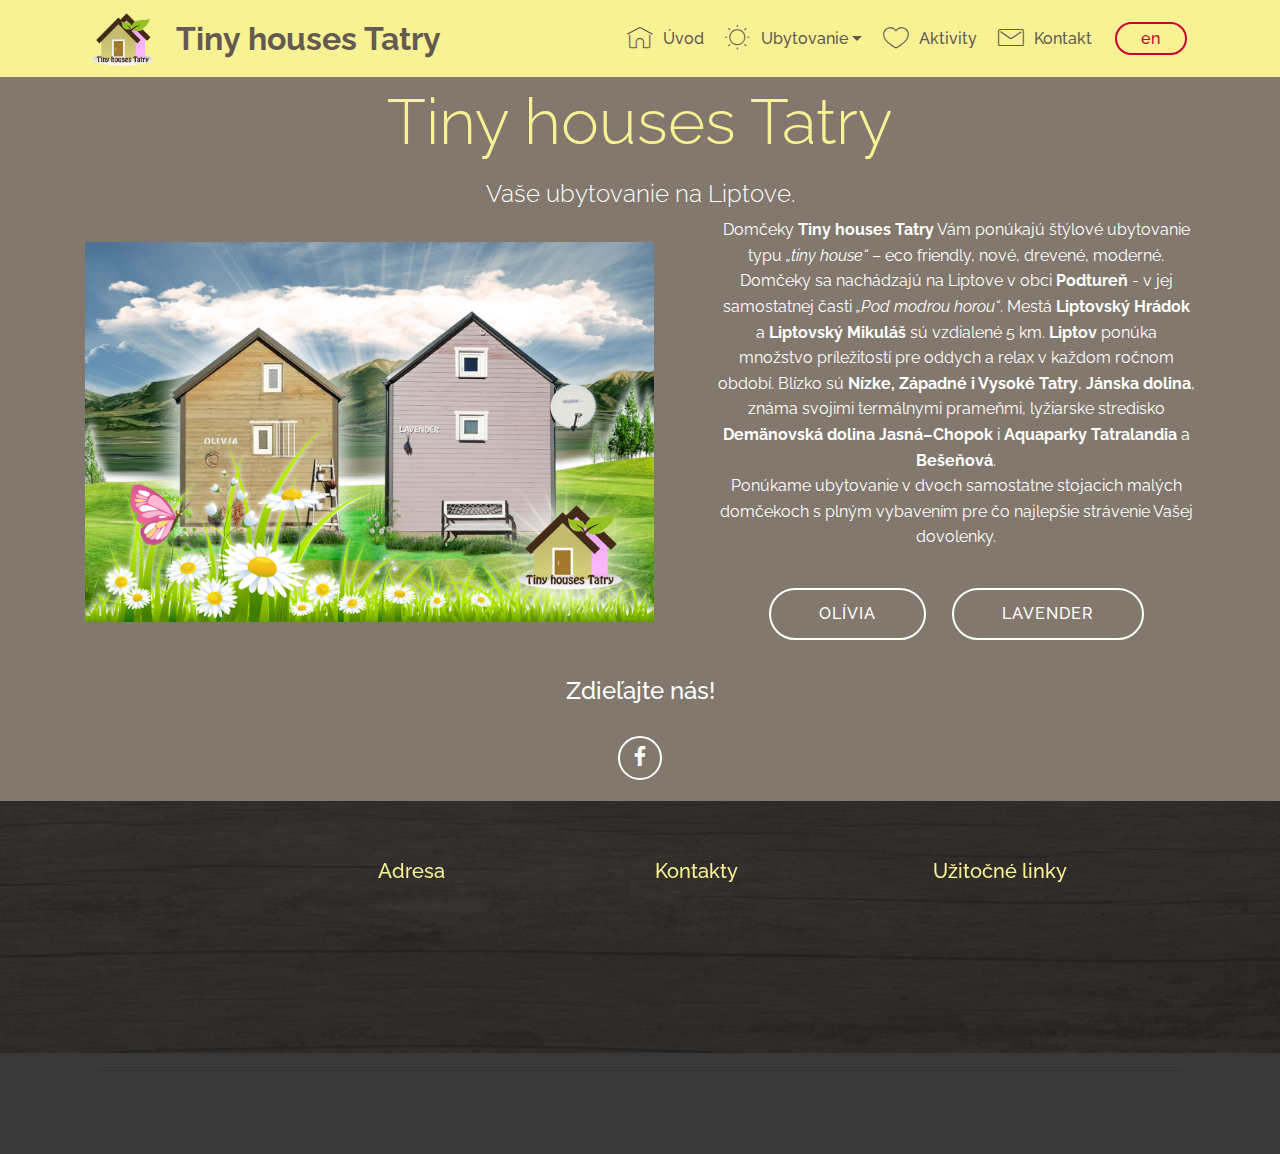
==== index.html @ 59aca6a5 "create github pages" ====
<!DOCTYPE html>
<html  >
<head>
  <!-- Site made with Mobirise Website Builder v4.11.6, https://mobirise.com -->
  <meta charset="UTF-8">
  <meta http-equiv="X-UA-Compatible" content="IE=edge">
  <meta name="generator" content="Mobirise v4.11.6, mobirise.com">
  <meta name="twitter:card" content="summary_large_image"/>
<meta name="twitter:image:src" content="assets/images/index-meta.jpg"/>
<meta property="og:image" content="assets/images/index-meta.jpg"/>
<meta name="twitter:title" content="Tiny houses Tatry"/>
<meta name="viewport" content="width=device-width, initial-scale=1, minimum-scale=1">
  <link rel="shortcut icon" href="assets/images/tinehousestatry-03-logo.png" type="image/x-icon">
  <meta name="description" content="Ubytovanie na Liptove v obci Podtureň v dvoch malých domčekoch typu "tiny house". Olívia pre 2-3 osoby, Lavender pre 4 osoby.">
  
  <title>Tiny houses Tatry</title>
  <link rel="stylesheet" href="assets/web/assets/mobirise-icons/mobirise-icons.css">
  <link rel="stylesheet" href="assets/bootstrap/css/bootstrap.min.css">
  <link rel="stylesheet" href="assets/bootstrap/css/bootstrap-grid.min.css">
  <link rel="stylesheet" href="assets/bootstrap/css/bootstrap-reboot.min.css">
  <link rel="stylesheet" href="assets/socicon/css/styles.css">
  <link rel="stylesheet" href="assets/animatecss/animate.min.css">
  <link rel="stylesheet" href="assets/tether/tether.min.css">
  <link rel="stylesheet" href="assets/dropdown/css/style.css">
  <link rel="stylesheet" href="assets/theme/css/style.css">
  <link rel="preload" as="style" href="assets/mobirise/css/mbr-additional.css"><link rel="stylesheet" href="assets/mobirise/css/mbr-additional.css" type="text/css">
  
  
  
</head>
<body>
  <section class="menu cid-rJHykHxJph" once="menu" id="menu2-3">

    

    <nav class="navbar navbar-expand beta-menu navbar-dropdown align-items-center navbar-toggleable-sm">
        <button class="navbar-toggler navbar-toggler-right" type="button" data-toggle="collapse" data-target="#navbarSupportedContent" aria-controls="navbarSupportedContent" aria-expanded="false" aria-label="Toggle navigation">
            <div class="hamburger">
                <span></span>
                <span></span>
                <span></span>
                <span></span>
            </div>
        </button>
        <div class="menu-logo">
            <div class="navbar-brand">
                <span class="navbar-logo">
                    <a href="index.html">
                        <img src="assets/images/tinehousestatry-03-logo.png" alt="Tiny houses Tatry" title="Tiny houses Tatry" style="height: 3.8rem;">
                    </a>
                </span>
                <span class="navbar-caption-wrap"><a class="navbar-caption text-info display-2" href="index.html">
                        Tiny houses Tatry</a></span>
            </div>
        </div>
        <div class="collapse navbar-collapse" id="navbarSupportedContent">
            <ul class="navbar-nav nav-dropdown" data-app-modern-menu="true"><li class="nav-item">
                    <a class="nav-link link text-info display-4" href="index.html"><span class="mbri-home mbr-iconfont mbr-iconfont-btn"></span>Úvod</a>
                </li><li class="nav-item dropdown"><a class="nav-link link dropdown-toggle text-info display-4" href="ubytovanie.html" data-toggle="dropdown-submenu" aria-expanded="true"><span class="mbri-sun mbr-iconfont mbr-iconfont-btn"></span>
                        Ubytovanie</a><div class="dropdown-menu"><a class="dropdown-item text-info display-4" href="ubytovanie.html">Ubytovanie</a><a class="dropdown-item text-info display-4" href="olivia.html">Olívia</a><a class="dropdown-item text-info display-4" href="lavender.html">Lavender</a></div></li><li class="nav-item"><a class="nav-link link text-info display-4" href="aktivity.html"><span class="mbri-hearth mbr-iconfont mbr-iconfont-btn"></span>Aktivity</a></li>
                <li class="nav-item">
                    <a class="nav-link link text-info display-4" href="kontakt.html"><span class="mbri-letter mbr-iconfont mbr-iconfont-btn"></span>
                        Kontakt</a>
                </li></ul>
            <div class="navbar-buttons mbr-section-btn"><a class="btn btn-sm btn-secondary-outline display-4" href="tiny_houses_tatry_en.html">en</a></div>
        </div>
    </nav>
</section>

<section class="engine"><a href="https://mobirise.info/h">create your own web page</a></section><section class="mbr-section content4 cid-rNa4O3Acdb" id="content4-41">

    

    <div class="container">
        <div class="media-container-row">
            <div class="title col-12 col-md-8">
                <h2 class="align-center pb-3 mbr-fonts-style display-1">Tiny houses Tatry</h2>
                <h3 class="mbr-section-subtitle align-center mbr-light mbr-fonts-style display-5">Vaše ubytovanie na Liptove.</h3>
                
            </div>
        </div>
    </div>
</section>

<section class="header3 cid-rK8YZwBaOa" id="header3-1j">

    

    

    <div class="container">
        <div class="media-container-row">
            <div class="mbr-figure" style="width: 125%;">
                <img src="assets/images/logo-kolaz-8.jpg" alt="Tiny houses Tatry" title="Tiny houses Tatry">
            </div>

            <div class="media-content">
                
                
                <div class="mbr-section-text mbr-white pb-3 ">
                    <p class="mbr-text mbr-fonts-style display-7">
                        Domčeky <strong>Tiny houses Tatry</strong> Vám ponúkajú štýlové ubytovanie typu <em>„tiny house“</em> – eco friendly, nové, drevené, moderné. Domčeky sa nachádzajú na Liptove v obci <strong>Podtureň</strong> - v jej samostatnej časti <em>„Pod modrou horou“</em>. Mestá<strong> Liptovský Hrádok</strong> a <strong>Liptovský Mikuláš</strong> sú vzdialené 5 km. <strong>Liptov</strong> ponúka množstvo príležitostí pre oddych a relax v každom ročnom období. Blízko sú <strong>Nízke, Západné i Vysoké Tatry</strong>, <strong>Jánska dolina</strong>, známa svojimi termálnymi prameňmi, lyžiarske stredisko <strong>Demänovská dolina Jasná–Chopok</strong> i <strong>Aquaparky Tatralandia</strong> a <strong>Bešeňová</strong>. <br>Ponúkame ubytovanie v dvoch samostatne stojacich malých domčekoch s plným vybavením pre čo najlepšie strávenie Vašej dovolenky.</p>
                </div>
                <div class="mbr-section-btn"><a class="btn btn-md btn-white-outline display-4" href="olivia.html">OLÍVIA</a>
                    <a class="btn btn-md btn-white-outline display-4" href="lavender.html">LAVENDER</a></div>
            </div>
        </div>
    </div>

</section>

<section class="cid-rK9LAp0eqM" id="social-buttons1-2e">
    
    

    

    <div class="container">
        <div class="media-container-row">
            <div class="col-md-8 align-center">
                <h2 class="pb-3 mbr-section-title mbr-fonts-style display-5">
                    Zdieľajte nás!
                </h2>
                <div>
                    <div class="mbr-social-likes" data-counters="false">
                        <span class="btn btn-social facebook mx-2" title="Share link on Facebook">
                            <i class="socicon socicon-facebook"></i>
                        </span>
                        
                        
                        
                    </div>
                </div>
            </div>
        </div>
    </div>
</section>

<section class="cid-rN5mRG371d mbr-parallax-background" id="footer1-3s">

    

    <div class="mbr-overlay" style="background-color: rgb(35, 35, 35); opacity: 0.9;"></div>

    <div class="container">
        <div class="media-container-row content text-white">
            <div class="col-12 col-md-3">
                <div class="media-wrap">
                    <a href="kontakt.html">
                        <img src="assets/images/tinehousestatry-03-logo.png" alt="Tiny houses Tatry" title="Kontakt">
                    </a>
                </div>
            </div>
            <div class="col-12 col-md-3 mbr-fonts-style display-7">
                <h5 class="pb-3">
                    Adresa</h5>
                <p class="mbr-text">Brezová 641/8<br>033 01 Podtureň<br>Liptovský Hrádok<br>Slovakia</p>
            </div>
            <div class="col-12 col-md-3 mbr-fonts-style display-7">
                <h5 class="pb-3">
                    Kontakty</h5>
                <p class="mbr-text">
                    Email: <a href="kontakt.html#form1-2x">a</a>bility.preklady@gmail.com<br>Telefón: <a href="tel:+421905980600">+421 &nbsp;905 980600</a>&nbsp;<br><br></p>
            </div>
            <div class="col-12 col-md-3 mbr-fonts-style display-7">
                <h5 class="pb-3">Užitočné linky<br></h5>
                <p class="mbr-text"><a href="assets/files/Tiny_houses_Tatry_Pokyny-pre-hosti.pdf" target="_blank" class="text-warning">Pokyny pre ubytovaných</a><br><a href="assets/files/GDPR_Tiny_houses_Tatry.pdf" target="_blank" class="text-warning">Ochrana osobných údajov</a><br><a class="text-danger" href="https://www.booking.com/hotel/sk/domceky-tatry.sk.html" target="_blank">Booking</a><br><a href="https://sk.airbnb.com/rooms/37198689?source_impression_id=p3_1578572764_Ot9FaD5n0NkSYpAB" target="_blank" class="text-warning">AirBnB<br></a><br></p>
            </div>
        </div>
        <div class="footer-lower">
            <div class="media-container-row">
                <div class="col-sm-12">
                    <hr>
                </div>
            </div>
            <div class="media-container-row mbr-white">
                <div class="col-sm-6 copyright">
                    <p class="mbr-text mbr-fonts-style display-7">© All rights reserved - Tiny houses Tatry 2020</p>
                </div>
                <div class="col-md-6">
                    <div class="social-list align-right">
                        <div class="soc-item">
                            <a href="https://www.facebook.com/tinyhousestatry/" target="_blank">
                                <span class="mbr-iconfont mbr-iconfont-social socicon-facebook socicon" style="color: rgb(255, 255, 255); fill: rgb(255, 255, 255);"></span>
                            </a>
                        </div>
                        
                        
                        
                        
                        
                    </div>
                </div>
            </div>
        </div>
    </div>
</section>


  <script src="assets/web/assets/jquery/jquery.min.js"></script>
  <script src="assets/popper/popper.min.js"></script>
  <script src="assets/bootstrap/js/bootstrap.min.js"></script>
  <script src="assets/smoothscroll/smooth-scroll.js"></script>
  <script src="assets/tether/tether.min.js"></script>
  <script src="assets/dropdown/js/nav-dropdown.js"></script>
  <script src="assets/dropdown/js/navbar-dropdown.js"></script>
  <script src="assets/touchswipe/jquery.touch-swipe.min.js"></script>
  <script src="assets/sociallikes/social-likes.js"></script>
  <script src="assets/parallax/jarallax.min.js"></script>
  <script src="assets/viewportchecker/jquery.viewportchecker.js"></script>
  <script src="assets/theme/js/script.js"></script>
  
  
 <div id="scrollToTop" class="scrollToTop mbr-arrow-up"><a style="text-align: center;"><i class="mbr-arrow-up-icon mbr-arrow-up-icon-cm cm-icon cm-icon-smallarrow-up"></i></a></div>
    <input name="animation" type="hidden">
  </body>
</html>
---- assets/web/assets/mobirise-icons/mobirise-icons.css ----
@font-face {
  font-family: 'MobiriseIcons';
  src:  url('mobirise-icons.eot?spat4u');
  src:  url('mobirise-icons.eot?spat4u#iefix') format('embedded-opentype'),
    url('mobirise-icons.ttf?spat4u') format('truetype'),
    url('mobirise-icons.woff?spat4u') format('woff'),
    url('mobirise-icons.svg?spat4u#MobiriseIcons') format('svg');
  font-weight: normal;
  font-style: normal;
  font-display: swap;
}

[class^="mbri-"], [class*=" mbri-"] {
  /* use !important to prevent issues with browser extensions that change fonts */
  font-family: MobiriseIcons !important;
  speak: none;
  font-style: normal;
  font-weight: normal;
  font-variant: normal;
  text-transform: none;
  line-height: 1;

  /* Better Font Rendering =========== */
  -webkit-font-smoothing: antialiased;
  -moz-osx-font-smoothing: grayscale;
}

.mbri-add-submenu:before {
  content: "\e900";
}
.mbri-alert:before {
  content: "\e901";
}
.mbri-align-center:before {
  content: "\e902";
}
.mbri-align-justify:before {
  content: "\e903";
}
.mbri-align-left:before {
  content: "\e904";
}
.mbri-align-right:before {
  content: "\e905";
}
.mbri-android:before {
  content: "\e906";
}
.mbri-apple:before {
  content: "\e907";
}
.mbri-arrow-down:before {
  content: "\e908";
}
.mbri-arrow-next:before {
  content: "\e909";
}
.mbri-arrow-prev:before {
  content: "\e90a";
}
.mbri-arrow-up:before {
  content: "\e90b";
}
.mbri-bold:before {
  content: "\e90c";
}
.mbri-bookmark:before {
  content: "\e90d";
}
.mbri-bootstrap:before {
  content: "\e90e";
}
.mbri-briefcase:before {
  content: "\e90f";
}
.mbri-browse:before {
  content: "\e910";
}
.mbri-bulleted-list:before {
  content: "\e911";
}
.mbri-calendar:before {
  content: "\e912";
}
.mbri-camera:before {
  content: "\e913";
}
.mbri-cart-add:before {
  content: "\e914";
}
.mbri-cart-full:before {
  content: "\e915";
}
.mbri-cash:before {
  content: "\e916";
}
.mbri-change-style:before {
  content: "\e917";
}
.mbri-chat:before {
  content: "\e918";
}
.mbri-clock:before {
  content: "\e919";
}
.mbri-close:before {
  content: "\e91a";
}
.mbri-cloud:before {
  content: "\e91b";
}
.mbri-code:before {
  content: "\e91c";
}
.mbri-contact-form:before {
  content: "\e91d";
}
.mbri-credit-card:before {
  content: "\e91e";
}
.mbri-cursor-click:before {
  content: "\e91f";
}
.mbri-cust-feedback:before {
  content: "\e920";
}
.mbri-database:before {
  content: "\e921";
}
.mbri-delivery:before {
  content: "\e922";
}
.mbri-desktop:before {
  content: "\e923";
}
.mbri-devices:before {
  content: "\e924";
}
.mbri-down:before {
  content: "\e925";
}
.mbri-download:before {
  content: "\e989";
}
.mbri-drag-n-drop:before {
  content: "\e927";
}
.mbri-drag-n-drop2:before {
  content: "\e928";
}
.mbri-edit:before {
  content: "\e929";
}
.mbri-edit2:before {
  content: "\e92a";
}
.mbri-error:before {
  content: "\e92b";
}
.mbri-extension:before {
  content: "\e92c";
}
.mbri-features:before {
  content: "\e92d";
}
.mbri-file:before {
  content: "\e92e";
}
.mbri-flag:before {
  content: "\e92f";
}
.mbri-folder:before {
  content: "\e930";
}
.mbri-gift:before {
  content: "\e931";
}
.mbri-github:before {
  content: "\e932";
}
.mbri-globe:before {
  content: "\e933";
}
.mbri-globe-2:before {
  content: "\e934";
}
.mbri-growing-chart:before {
  content: "\e935";
}
.mbri-hearth:before {
  content: "\e936";
}
.mbri-help:before {
  content: "\e937";
}
.mbri-home:before {
  content: "\e938";
}
.mbri-hot-cup:before {
  content: "\e939";
}
.mbri-idea:before {
  content: "\e93a";
}
.mbri-image-gallery:before {
  content: "\e93b";
}
.mbri-image-slider:before {
  content: "\e93c";
}
.mbri-info:before {
  content: "\e93d";
}
.mbri-italic:before {
  content: "\e93e";
}
.mbri-key:before {
  content: "\e93f";
}
.mbri-laptop:before {
  content: "\e940";
}
.mbri-layers:before {
  content: "\e941";
}
.mbri-left-right:before {
  content: "\e942";
}
.mbri-left:before {
  content: "\e943";
}
.mbri-letter:before {
  content: "\e944";
}
.mbri-like:before {
  content: "\e945";
}
.mbri-link:before {
  content: "\e946";
}
.mbri-lock:before {
  content: "\e947";
}
.mbri-login:before {
  content: "\e948";
}
.mbri-logout:before {
  content: "\e949";
}
.mbri-magic-stick:before {
  content: "\e94a";
}
.mbri-map-pin:before {
  content: "\e94b";
}
.mbri-menu:before {
  content: "\e94c";
}
.mbri-mobile:before {
  content: "\e94d";
}
.mbri-mobile2:before {
  content: "\e94e";
}
.mbri-mobirise:before {
  content: "\e94f";
}
.mbri-more-horizontal:before {
  content: "\e950";
}
.mbri-more-vertical:before {
  content: "\e951";
}
.mbri-music:before {
  content: "\e952";
}
.mbri-new-file:before {
  content: "\e953";
}
.mbri-numbered-list:before {
  content: "\e954";
}
.mbri-opened-folder:before {
  content: "\e955";
}
.mbri-pages:before {
  content: "\e956";
}
.mbri-paper-plane:before {
  content: "\e957";
}
.mbri-paperclip:before {
  content: "\e958";
}
.mbri-photo:before {
  content: "\e959";
}
.mbri-photos:before {
  content: "\e95a";
}
.mbri-pin:before {
  content: "\e95b";
}
.mbri-play:before {
  content: "\e95c";
}
.mbri-plus:before {
  content: "\e95d";
}
.mbri-preview:before {
  content: "\e95e";
}
.mbri-print:before {
  content: "\e95f";
}
.mbri-protect:before {
  content: "\e960";
}
.mbri-question:before {
  content: "\e961";
}
.mbri-quote-left:before {
  content: "\e962";
}
.mbri-quote-right:before {
  content: "\e963";
}
.mbri-refresh:before {
  content: "\e964";
}
.mbri-responsive:before {
  content: "\e965";
}
.mbri-right:before {
  content: "\e966";
}
.mbri-rocket:before {
  content: "\e967";
}
.mbri-sad-face:before {
  content: "\e968";
}
.mbri-sale:before {
  content: "\e969";
}
.mbri-save:before {
  content: "\e96a";
}
.mbri-search:before {
  content: "\e96b";
}
.mbri-setting:before {
  content: "\e96c";
}
.mbri-setting2:before {
  content: "\e96d";
}
.mbri-setting3:before {
  content: "\e96e";
}
.mbri-share:before {
  content: "\e96f";
}
.mbri-shopping-bag:before {
  content: "\e970";
}
.mbri-shopping-basket:before {
  content: "\e971";
}
.mbri-shopping-cart:before {
  content: "\e972";
}
.mbri-sites:before {
  content: "\e973";
}
.mbri-smile-face:before {
  content: "\e974";
}
.mbri-speed:before {
  content: "\e975";
}
.mbri-star:before {
  content: "\e976";
}
.mbri-success:before {
  content: "\e977";
}
.mbri-sun:before {
  content: "\e978";
}
.mbri-sun2:before {
  content: "\e979";
}
.mbri-tablet:before {
  content: "\e97a";
}
.mbri-tablet-vertical:before {
  content: "\e97b";
}
.mbri-target:before {
  content: "\e97c";
}
.mbri-timer:before {
  content: "\e97d";
}
.mbri-to-ftp:before {
  content: "\e97e";
}
.mbri-to-local-drive:before {
  content: "\e97f";
}
.mbri-touch-swipe:before {
  content: "\e980";
}
.mbri-touch:before {
  content: "\e981";
}
.mbri-trash:before {
  content: "\e982";
}
.mbri-underline:before {
  content: "\e983";
}
.mbri-unlink:before {
  content: "\e984";
}
.mbri-unlock:before {
  content: "\e985";
}
.mbri-up-down:before {
  content: "\e986";
}
.mbri-up:before {
  content: "\e987";
}
.mbri-update:before {
  content: "\e988";
}
.mbri-upload:before {
 content: "\e926"; 
}
.mbri-user:before {
  content: "\e98a";
}
.mbri-user2:before {
  content: "\e98b";
}
.mbri-users:before {
  content: "\e98c";
}
.mbri-video:before {
  content: "\e98d";
}
.mbri-video-play:before {
  content: "\e98e";
}
.mbri-watch:before {
  content: "\e98f";
}
.mbri-website-theme:before {
  content: "\e990";
}
.mbri-wifi:before {
  content: "\e991";
}
.mbri-windows:before {
  content: "\e992";
}
.mbri-zoom-out:before {
  content: "\e993";
}
.mbri-redo:before {
  content: "\e994";
}
.mbri-undo:before {
  content: "\e995";
}
---- assets/socicon/css/styles.css ----
@charset "UTF-8";

@font-face {
  font-family: "socicon";
  src:url("../fonts/socicon.eot");
  src:url("../fonts/socicon.eot?#iefix") format("embedded-opentype"),
    url("../fonts/socicon.woff") format("woff"),
    url("../fonts/socicon.ttf") format("truetype"),
    url("../fonts/socicon.svg#socicon") format("svg");
  font-weight: normal;
  font-style: normal;
  font-display:swap;
}

[data-icon]:before {
  font-family: "socicon" !important;
  content: attr(data-icon);
  font-style: normal !important;
  font-weight: normal !important;
  font-variant: normal !important;
  text-transform: none !important;
  speak: none;
  line-height: 1;
  -webkit-font-smoothing: antialiased;
  -moz-osx-font-smoothing: grayscale;
}

[class^="socicon-"]:before,
[class*=" socicon-"]:before {
  font-family: "socicon" !important;
  font-style: normal !important;
  font-weight: normal !important;
  font-variant: normal !important;
  text-transform: none !important;
  speak: none;
  line-height: 1;
  -webkit-font-smoothing: antialiased;
  -moz-osx-font-smoothing: grayscale;
}

.socicon-modelmayhem:before {
  content: "\e000";
}
.socicon-mixcloud:before {
  content: "\e001";
}
.socicon-drupal:before {
  content: "\e002";
}
.socicon-swarm:before {
  content: "\e003";
}
.socicon-istock:before {
  content: "\e004";
}
.socicon-yammer:before {
  content: "\e005";
}
.socicon-ello:before {
  content: "\e006";
}
.socicon-stackoverflow:before {
  content: "\e007";
}
.socicon-persona:before {
  content: "\e008";
}
.socicon-triplej:before {
  content: "\e009";
}
.socicon-houzz:before {
  content: "\e00a";
}
.socicon-rss:before {
  content: "\e00b";
}
.socicon-paypal:before {
  content: "\e00c";
}
.socicon-odnoklassniki:before {
  content: "\e00d";
}
.socicon-airbnb:before {
  content: "\e00e";
}
.socicon-periscope:before {
  content: "\e00f";
}
.socicon-outlook:before {
  content: "\e010";
}
.socicon-coderwall:before {
  content: "\e011";
}
.socicon-tripadvisor:before {
  content: "\e012";
}
.socicon-appnet:before {
  content: "\e013";
}
.socicon-goodreads:before {
  content: "\e014";
}
.socicon-tripit:before {
  content: "\e015";
}
.socicon-lanyrd:before {
  content: "\e016";
}
.socicon-slideshare:before {
  content: "\e017";
}
.socicon-buffer:before {
  content: "\e018";
}
.socicon-disqus:before {
  content: "\e019";
}
.socicon-vkontakte:before {
  content: "\e01a";
}
.socicon-whatsapp:before {
  content: "\e01b";
}
.socicon-patreon:before {
  content: "\e01c";
}
.socicon-storehouse:before {
  content: "\e01d";
}
.socicon-pocket:before {
  content: "\e01e";
}
.socicon-mail:before {
  content: "\e01f";
}
.socicon-blogger:before {
  content: "\e020";
}
.socicon-technorati:before {
  content: "\e021";
}
.socicon-reddit:before {
  content: "\e022";
}
.socicon-dribbble:before {
  content: "\e023";
}
.socicon-stumbleupon:before {
  content: "\e024";
}
.socicon-digg:before {
  content: "\e025";
}
.socicon-envato:before {
  content: "\e026";
}
.socicon-behance:before {
  content: "\e027";
}
.socicon-delicious:before {
  content: "\e028";
}
.socicon-deviantart:before {
  content: "\e029";
}
.socicon-forrst:before {
  content: "\e02a";
}
.socicon-play:before {
  content: "\e02b";
}
.socicon-zerply:before {
  content: "\e02c";
}
.socicon-wikipedia:before {
  content: "\e02d";
}
.socicon-apple:before {
  content: "\e02e";
}
.socicon-flattr:before {
  content: "\e02f";
}
.socicon-github:before {
  content: "\e030";
}
.socicon-renren:before {
  content: "\e031";
}
.socicon-friendfeed:before {
  content: "\e032";
}
.socicon-newsvine:before {
  content: "\e033";
}
.socicon-identica:before {
  content: "\e034";
}
.socicon-bebo:before {
  content: "\e035";
}
.socicon-zynga:before {
  content: "\e036";
}
.socicon-steam:before {
  content: "\e037";
}
.socicon-xbox:before {
  content: "\e038";
}
.socicon-windows:before {
  content: "\e039";
}
.socicon-qq:before {
  content: "\e03a";
}
.socicon-douban:before {
  content: "\e03b";
}
.socicon-meetup:before {
  content: "\e03c";
}
.socicon-playstation:before {
  content: "\e03d";
}
.socicon-android:before {
  content: "\e03e";
}
.socicon-snapchat:before {
  content: "\e03f";
}
.socicon-twitter:before {
  content: "\e040";
}
.socicon-facebook:before {
  content: "\e041";
}
.socicon-googleplus:before {
  content: "\e042";
}
.socicon-pinterest:before {
  content: "\e043";
}
.socicon-foursquare:before {
  content: "\e044";
}
.socicon-yahoo:before {
  content: "\e045";
}
.socicon-skype:before {
  content: "\e046";
}
.socicon-yelp:before {
  content: "\e047";
}
.socicon-feedburner:before {
  content: "\e048";
}
.socicon-linkedin:before {
  content: "\e049";
}
.socicon-viadeo:before {
  content: "\e04a";
}
.socicon-xing:before {
  content: "\e04b";
}
.socicon-myspace:before {
  content: "\e04c";
}
.socicon-soundcloud:before {
  content: "\e04d";
}
.socicon-spotify:before {
  content: "\e04e";
}
.socicon-grooveshark:before {
  content: "\e04f";
}
.socicon-lastfm:before {
  content: "\e050";
}
.socicon-youtube:before {
  content: "\e051";
}
.socicon-vimeo:before {
  content: "\e052";
}
.socicon-dailymotion:before {
  content: "\e053";
}
.socicon-vine:before {
  content: "\e054";
}
.socicon-flickr:before {
  content: "\e055";
}
.socicon-500px:before {
  content: "\e056";
}
.socicon-wordpress:before {
  content: "\e058";
}
.socicon-tumblr:before {
  content: "\e059";
}
.socicon-twitch:before {
  content: "\e05a";
}
.socicon-8tracks:before {
  content: "\e05b";
}
.socicon-amazon:before {
  content: "\e05c";
}
.socicon-icq:before {
  content: "\e05d";
}
.socicon-smugmug:before {
  content: "\e05e";
}
.socicon-ravelry:before {
  content: "\e05f";
}
.socicon-weibo:before {
  content: "\e060";
}
.socicon-baidu:before {
  content: "\e061";
}
.socicon-angellist:before {
  content: "\e062";
}
.socicon-ebay:before {
  content: "\e063";
}
.socicon-imdb:before {
  content: "\e064";
}
.socicon-stayfriends:before {
  content: "\e065";
}
.socicon-residentadvisor:before {
  content: "\e066";
}
.socicon-google:before {
  content: "\e067";
}
.socicon-yandex:before {
  content: "\e068";
}
.socicon-sharethis:before {
  content: "\e069";
}
.socicon-bandcamp:before {
  content: "\e06a";
}
.socicon-itunes:before {
  content: "\e06b";
}
.socicon-deezer:before {
  content: "\e06c";
}
.socicon-telegram:before {
  content: "\e06e";
}
.socicon-openid:before {
  content: "\e06f";
}
.socicon-amplement:before {
  content: "\e070";
}
.socicon-viber:before {
  content: "\e071";
}
.socicon-zomato:before {
  content: "\e072";
}
.socicon-draugiem:before {
  content: "\e074";
}
.socicon-endomodo:before {
  content: "\e075";
}
.socicon-filmweb:before {
  content: "\e076";
}
.socicon-stackexchange:before {
  content: "\e077";
}
.socicon-wykop:before {
  content: "\e078";
}
.socicon-teamspeak:before {
  content: "\e079";
}
.socicon-teamviewer:before {
  content: "\e07a";
}
.socicon-ventrilo:before {
  content: "\e07b";
}
.socicon-younow:before {
  content: "\e07c";
}
.socicon-raidcall:before {
  content: "\e07d";
}
.socicon-mumble:before {
  content: "\e07e";
}
.socicon-medium:before {
  content: "\e06d";
}
.socicon-bebee:before {
  content: "\e07f";
}
.socicon-hitbox:before {
  content: "\e080";
}
.socicon-reverbnation:before {
  content: "\e081";
}
.socicon-formulr:before {
  content: "\e082";
}
.socicon-instagram:before {
  content: "\e057";
}
.socicon-battlenet:before {
  content: "\e083";
}
.socicon-chrome:before {
  content: "\e084";
}
.socicon-discord:before {
  content: "\e086";
}
.socicon-issuu:before {
  content: "\e087";
}
.socicon-macos:before {
  content: "\e088";
}
.socicon-firefox:before {
  content: "\e089";
}
.socicon-opera:before {
  content: "\e08d";
}
.socicon-keybase:before {
  content: "\e090";
}
.socicon-alliance:before {
  content: "\e091";
}
.socicon-livejournal:before {
  content: "\e092";
}
.socicon-googlephotos:before {
  content: "\e093";
}
.socicon-horde:before {
  content: "\e094";
}
.socicon-etsy:before {
  content: "\e095";
}
.socicon-zapier:before {
  content: "\e096";
}
.socicon-google-scholar:before {
  content: "\e097";
}
.socicon-researchgate:before {
  content: "\e098";
}
.socicon-wechat:before {
  content: "\e099";
}
.socicon-strava:before {
  content: "\e09a";
}
.socicon-line:before {
  content: "\e09b";
}
.socicon-lyft:before {
  content: "\e09c";
}
.socicon-uber:before {
  content: "\e09d";
}
.socicon-songkick:before {
  content: "\e09e";
}
.socicon-viewbug:before {
  content: "\e09f";
}
.socicon-googlegroups:before {
  content: "\e0a0";
}
.socicon-quora:before {
  content: "\e073";
}
.socicon-diablo:before {
  content: "\e085";
}
.socicon-blizzard:before {
  content: "\e0a1";
}
.socicon-hearthstone:before {
  content: "\e08b";
}
.socicon-heroes:before {
  content: "\e08a";
}
.socicon-overwatch:before {
  content: "\e08c";
}
.socicon-warcraft:before {
  content: "\e08e";
}
.socicon-starcraft:before {
  content: "\e08f";
}
.socicon-beam:before {
  content: "\e0a2";
}
.socicon-curse:before {
  content: "\e0a3";
}
.socicon-player:before {
  content: "\e0a4";
}
.socicon-streamjar:before {
  content: "\e0a5";
}
.socicon-nintendo:before {
  content: "\e0a6";
}
.socicon-hellocoton:before {
  content: "\e0a7";
}
---- assets/dropdown/css/style.css ----
.navbar-dropdown {
  left: 0;
  padding: 0;
  position: absolute;
  right: 0;
  top: 0;
  transition: all 0.45s ease;
  z-index: 1030;
  background: #282828; }
  .navbar-dropdown .navbar-logo {
    margin-right: 0.8rem;
    transition: margin 0.3s ease-in-out;
    vertical-align: middle; }
    .navbar-dropdown .navbar-logo img {
      height: 3.125rem;
      transition: all 0.3s ease-in-out; }
    .navbar-dropdown .navbar-logo.mbr-iconfont {
      font-size: 3.125rem;
      line-height: 3.125rem; }
  .navbar-dropdown .navbar-caption {
    font-weight: 700;
    white-space: normal;
    vertical-align: -4px;
    line-height: 3.125rem !important; }
    .navbar-dropdown .navbar-caption, .navbar-dropdown .navbar-caption:hover {
      color: inherit;
      text-decoration: none; }
  .navbar-dropdown .mbr-iconfont + .navbar-caption {
    vertical-align: -1px; }
  .navbar-dropdown.navbar-fixed-top {
    position: fixed; }
  .navbar-dropdown .navbar-brand span {
    vertical-align: -4px; }
  .navbar-dropdown.bg-color.transparent {
    background: none; }
  .navbar-dropdown.navbar-short .navbar-brand {
    padding: 0.625rem 0; }
    .navbar-dropdown.navbar-short .navbar-brand span {
      vertical-align: -1px; }
  .navbar-dropdown.navbar-short .navbar-caption {
    line-height: 2.375rem !important;
    vertical-align: -2px; }
  .navbar-dropdown.navbar-short .navbar-logo {
    margin-right: 0.5rem; }
    .navbar-dropdown.navbar-short .navbar-logo img {
      height: 2.375rem; }
    .navbar-dropdown.navbar-short .navbar-logo.mbr-iconfont {
      font-size: 2.375rem;
      line-height: 2.375rem; }
  .navbar-dropdown.navbar-short .mbr-table-cell {
    height: 3.625rem; }
  .navbar-dropdown .navbar-close {
    left: 0.6875rem;
    position: fixed;
    top: 0.75rem;
    z-index: 1000; }
  .navbar-dropdown .hamburger-icon {
    content: "";
    display: inline-block;
    vertical-align: middle;
    width: 16px;
    -webkit-box-shadow: 0 -6px 0 1px #282828,0 0 0 1px #282828,0 6px 0 1px #282828;
    -moz-box-shadow: 0 -6px 0 1px #282828,0 0 0 1px #282828,0 6px 0 1px #282828;
    box-shadow: 0 -6px 0 1px #282828,0 0 0 1px #282828,0 6px 0 1px #282828; }

.dropdown-menu .dropdown-toggle[data-toggle="dropdown-submenu"]::after {
  border-bottom: 0.35em solid transparent;
  border-left: 0.35em solid;
  border-right: 0;
  border-top: 0.35em solid transparent;
  margin-left: 0.3rem; }

.dropdown-menu .dropdown-item:focus {
  outline: 0; }

.nav-dropdown {
  font-size: 0.75rem;
  font-weight: 500;
  height: auto !important; }
  .nav-dropdown .nav-btn {
    padding-left: 1rem; }
  .nav-dropdown .link {
    margin: .667em 1.667em;
    font-weight: 500;
    padding: 0;
    transition: color .2s ease-in-out; }
    .nav-dropdown .link.dropdown-toggle {
      margin-right: 2.583em; }
      .nav-dropdown .link.dropdown-toggle::after {
        margin-left: .25rem;
        border-top: 0.35em solid;
        border-right: 0.35em solid transparent;
        border-left: 0.35em solid transparent;
        border-bottom: 0; }
      .nav-dropdown .link.dropdown-toggle[aria-expanded="true"] {
        margin: 0;
        padding: 0.667em 3.263em  0.667em 1.667em; }
  .nav-dropdown .link::after,
  .nav-dropdown .dropdown-item::after {
    color: inherit; }
  .nav-dropdown .btn {
    font-size: 0.75rem;
    font-weight: 700;
    letter-spacing: 0;
    margin-bottom: 0;
    padding-left: 1.25rem;
    padding-right: 1.25rem; }
  .nav-dropdown .dropdown-menu {
    border-radius: 0;
    border: 0;
    left: 0;
    margin: 0;
    padding-bottom: 1.25rem;
    padding-top: 1.25rem;
    position: relative; }
  .nav-dropdown .dropdown-submenu {
    margin-left: 0.125rem;
    top: 0; }
  .nav-dropdown .dropdown-item {
    font-weight: 500;
    line-height: 2;
    padding: 0.3846em 4.615em 0.3846em 1.5385em;
    position: relative;
    transition: color .2s ease-in-out, background-color .2s ease-in-out; }
    .nav-dropdown .dropdown-item::after {
      margin-top: -0.3077em;
      position: absolute;
      right: 1.1538em;
      top: 50%; }
    .nav-dropdown .dropdown-item:focus, .nav-dropdown .dropdown-item:hover {
      background: none; }

@media (max-width: 767px) {
  .nav-dropdown.navbar-toggleable-sm {
    bottom: 0;
    display: none;
    left: 0;
    overflow-x: hidden;
    position: fixed;
    top: 0;
    transform: translateX(-100%);
    -ms-transform: translateX(-100%);
    -webkit-transform: translateX(-100%);
    width: 18.75rem;
    z-index: 999; } }
.nav-dropdown.navbar-toggleable-xl {
  bottom: 0;
  display: none;
  left: 0;
  overflow-x: hidden;
  position: fixed;
  top: 0;
  transform: translateX(-100%);
  -ms-transform: translateX(-100%);
  -webkit-transform: translateX(-100%);
  width: 18.75rem;
  z-index: 999; }

.nav-dropdown-sm {
  display: block !important;
  overflow-x: hidden;
  overflow: auto;
  padding-top: 3.875rem; }
  .nav-dropdown-sm::after {
    content: "";
    display: block;
    height: 3rem;
    width: 100%; }
  .nav-dropdown-sm.collapse.in ~ .navbar-close {
    display: block !important; }
  .nav-dropdown-sm.collapsing, .nav-dropdown-sm.collapse.in {
    transform: translateX(0);
    -ms-transform: translateX(0);
    -webkit-transform: translateX(0);
    transition: all 0.25s ease-out;
    -webkit-transition: all 0.25s ease-out;
    background: #282828; }
  .nav-dropdown-sm.collapsing[aria-expanded="false"] {
    transform: translateX(-100%);
    -ms-transform: translateX(-100%);
    -webkit-transform: translateX(-100%); }
  .nav-dropdown-sm .nav-item {
    display: block;
    margin-left: 0 !important;
    padding-left: 0; }
  .nav-dropdown-sm .link,
  .nav-dropdown-sm .dropdown-item {
    border-top: 1px dotted rgba(255, 255, 255, 0.1);
    font-size: 0.8125rem;
    line-height: 1.6;
    margin: 0 !important;
    padding: 0.875rem 2.4rem 0.875rem 1.5625rem !important;
    position: relative;
    white-space: normal; }
    .nav-dropdown-sm .link:focus, .nav-dropdown-sm .link:hover,
    .nav-dropdown-sm .dropdown-item:focus,
    .nav-dropdown-sm .dropdown-item:hover {
      background: rgba(0, 0, 0, 0.2) !important;
      color: #c0a375; }
  .nav-dropdown-sm .nav-btn {
    position: relative;
    padding: 1.5625rem 1.5625rem 0 1.5625rem; }
    .nav-dropdown-sm .nav-btn::before {
      border-top: 1px dotted rgba(255, 255, 255, 0.1);
      content: "";
      left: 0;
      position: absolute;
      top: 0;
      width: 100%; }
    .nav-dropdown-sm .nav-btn + .nav-btn {
      padding-top: 0.625rem; }
      .nav-dropdown-sm .nav-btn + .nav-btn::before {
        display: none; }
  .nav-dropdown-sm .btn {
    padding: 0.625rem 0; }
  .nav-dropdown-sm .dropdown-toggle[data-toggle="dropdown-submenu"]::after {
    margin-left: .25rem;
    border-top: 0.35em solid;
    border-right: 0.35em solid transparent;
    border-left: 0.35em solid transparent;
    border-bottom: 0; }
  .nav-dropdown-sm .dropdown-toggle[data-toggle="dropdown-submenu"][aria-expanded="true"]::after {
    border-top: 0;
    border-right: 0.35em solid transparent;
    border-left: 0.35em solid transparent;
    border-bottom: 0.35em solid; }
  .nav-dropdown-sm .dropdown-menu {
    margin: 0;
    padding: 0;
    position: relative;
    top: 0;
    left: 0;
    width: 100%;
    border: 0;
    float: none;
    border-radius: 0;
    background: none; }
  .nav-dropdown-sm .dropdown-submenu {
    left: 100%;
    margin-left: 0.125rem;
    margin-top: -1.25rem;
    top: 0; }

.navbar-toggleable-sm .nav-dropdown .dropdown-menu {
  position: absolute; }

.navbar-toggleable-sm .nav-dropdown .dropdown-submenu {
  left: 100%;
  margin-left: 0.125rem;
  margin-top: -1.25rem;
  top: 0; }

.navbar-toggleable-sm.opened .nav-dropdown .dropdown-menu {
  position: relative; }

.navbar-toggleable-sm.opened .nav-dropdown .dropdown-submenu {
  left: 0;
  margin-left: 00rem;
  margin-top: 0rem;
  top: 0; }

.is-builder .nav-dropdown.collapsing {
  transition: none !important; }

/*# sourceMappingURL=style.css.map */
---- assets/theme/css/style.css ----
/*!
 * Mobirise v4 theme (https://mobirise.com/)
 * Copyright 2017 Mobirise
 */
section {
  background-color: #eeeeee; }

body {
  font-style: normal;
  line-height: 1.5; }

section,
.container,
.container-fluid {
  position: relative;
  word-wrap: break-word; }

a.mbr-iconfont:hover {
  text-decoration: none; }

.article .lead p,
.article .lead ul,
.article .lead ol,
.article .lead pre,
.article .lead blockquote {
  margin-bottom: 0; }

ul,
ol,
pre,
blockquote {
  margin-bottom: 2.3125rem; }

pre {
  background: #f4f4f4;
  padding: 10px 24px;
  white-space: pre-wrap; }

.inactive {
  -webkit-user-select: none;
  -moz-user-select: none;
  -ms-user-select: none;
  user-select: none;
  pointer-events: none;
  -webkit-user-drag: none;
  user-drag: none; }

.mbr-section__comments .row {
  justify-content: center;
  -webkit-justify-content: center; }

a {
  font-style: normal;
  font-weight: 400;
  cursor: pointer; }
  a, a:hover {
    text-decoration: none; }

figure {
  margin-bottom: 0; }

body {
  color: #232323; }

h1,
h2,
h3,
h4,
h5,
h6,
.h1,
.h2,
.h3,
.h4,
.h5,
.h6,
.display-1,
.display-2,
.display-3,
.display-4 {
  line-height: 1;
  word-break: break-word;
  word-wrap: break-word; }

.mbr-section-title {
  font-style: normal;
  line-height: 1.2; }

.mbr-section-subtitle {
  line-height: 1.3; }

.mbr-text {
  font-style: normal;
  line-height: 1.6; }

b,
strong {
  font-weight: bold; }

blockquote {
  padding: 10px 0 10px 20px;
  position: relative;
  border-left: 2px solid;
  border-color: #ff3366; }

input:-webkit-autofill, input:-webkit-autofill:hover, input:-webkit-autofill:focus, input:-webkit-autofill:active {
  transition-delay: 9999s;
  transition-property: background-color, color; }

textarea[type='hidden'] {
  display: none; }

body {
  position: relative; }

section {
  background-position: 50% 50%;
  background-repeat: no-repeat;
  background-size: cover; }
  section .mbr-background-video,
  section .mbr-background-video-preview {
    position: absolute;
    bottom: 0;
    left: 0;
    right: 0;
    top: 0; }

.hidden {
  visibility: hidden; }

.mbr-z-index20 {
  z-index: 20; }

/*! Base colors */
.mbr-white {
  color: #ffffff; }

.mbr-black {
  color: #000000; }

.mbr-bg-white {
  background-color: #ffffff; }

.mbr-bg-black {
  background-color: #000000; }

/*! Text-aligns */
.align-left {
  text-align: left; }

.align-center {
  text-align: center; }

.align-right {
  text-align: right; }

@media (max-width: 767px) {
  .align-left,
  .align-center,
  .align-right,
  .mbr-section-btn,
  .mbr-section-title {
    text-align: center; } }
/*! Font-weight  */
.mbr-light {
  font-weight: 300; }

.mbr-regular {
  font-weight: 400; }

.mbr-semibold {
  font-weight: 500; }

.mbr-bold {
  font-weight: 700; }

/*! Media  */
.media-size-item {
  -webkit-flex: 1 1 auto;
  -moz-flex: 1 1 auto;
  -ms-flex: 1 1 auto;
  -o-flex: 1 1 auto;
  flex: 1 1 auto; }

.media-content {
  -webkit-flex-basis: 100%;
  flex-basis: 100%; }

.media-container-row {
  display: -ms-flexbox;
  display: -webkit-flex;
  display: flex;
  -webkit-flex-direction: row;
  -ms-flex-direction: row;
  flex-direction: row;
  -webkit-flex-wrap: wrap;
  -ms-flex-wrap: wrap;
  flex-wrap: wrap;
  -webkit-justify-content: center;
  -ms-flex-pack: center;
  justify-content: center;
  -webkit-align-content: center;
  -ms-flex-line-pack: center;
  align-content: center;
  -webkit-align-items: start;
  -ms-flex-align: start;
  align-items: start; }
  .media-container-row .media-size-item {
    width: 400px; }

.media-container-column {
  display: -ms-flexbox;
  display: -webkit-flex;
  display: flex;
  -webkit-flex-direction: column;
  -ms-flex-direction: column;
  flex-direction: column;
  -webkit-flex-wrap: wrap;
  -ms-flex-wrap: wrap;
  flex-wrap: wrap;
  -webkit-justify-content: center;
  -ms-flex-pack: center;
  justify-content: center;
  -webkit-align-content: center;
  -ms-flex-line-pack: center;
  align-content: center;
  -webkit-align-items: stretch;
  -ms-flex-align: stretch;
  align-items: stretch; }
  .media-container-column > * {
    width: 100%; }

@media (min-width: 992px) {
  .media-container-row {
    -webkit-flex-wrap: nowrap;
    -ms-flex-wrap: nowrap;
    flex-wrap: nowrap; } }
figure {
  overflow: hidden; }

figure[mbr-media-size] {
  transition: width 0.1s; }

.mbr-figure img,
.mbr-figure iframe {
  display: block;
  width: 100%; }

.card {
  background-color: transparent;
  border: none; }

.card-box {
  width: 100%; }

.card-img {
  text-align: center;
  flex-shrink: 0;
  -webkit-flex-shrink: 0; }

.media {
  max-width: 100%;
  margin: 0 auto; }

.mbr-figure {
  -ms-flex-item-align: center;
  -ms-grid-row-align: center;
  -webkit-align-self: center;
  align-self: center; }

.media-container > div {
  max-width: 100%; }

.mbr-figure img,
.card-img img {
  width: 100%; }

@media (max-width: 991px) {
  .media-size-item {
    width: auto !important; }

  .media {
    width: auto; }

  .mbr-figure {
    width: 100% !important; } }
/*! Buttons */
.btn {
  font-weight: 500;
  border-width: 2px;
  font-style: normal;
  letter-spacing: 1px;
  margin: .4rem .8rem;
  white-space: normal;
  -webkit-transition: all .3s ease-in-out;
  -moz-transition: all .3s ease-in-out;
  transition: all .3s ease-in-out;
  display: inline-flex;
  align-items: center;
  justify-content: center;
  word-break: break-word;
  -webkit-align-items: center;
  -webkit-justify-content: center;
  display: -webkit-inline-flex; }

.btn-sm {
  font-weight: 500;
  letter-spacing: 1px;
  -webkit-transition: all .3s ease-in-out;
  -moz-transition: all .3s ease-in-out;
  transition: all .3s ease-in-out; }

.btn-md {
  font-weight: 500;
  letter-spacing: 1px;
  margin: .4rem .8rem !important;
  -webkit-transition: all .3s ease-in-out;
  -moz-transition: all .3s ease-in-out;
  transition: all .3s ease-in-out; }

.btn-lg {
  font-weight: 500;
  letter-spacing: 1px;
  margin: .4rem .8rem !important;
  -webkit-transition: all .3s ease-in-out;
  -moz-transition: all .3s ease-in-out;
  transition: all .3s ease-in-out; }

.mbr-section-btn {
  margin-left: -0.25rem;
  margin-right: -0.25rem;
  font-size: 0; }

nav .mbr-section-btn {
  margin-left: 0rem;
  margin-right: 0rem; }

.btn-form {
  border-radius: 0; }
  .btn-form:hover {
    cursor: pointer; }

/*! Btn icon margin */
.btn .mbr-iconfont,
.btn.btn-sm .mbr-iconfont {
  cursor: pointer;
  margin-right: 0.5rem; }

.btn.btn-md .mbr-iconfont,
.btn.btn-md .mbr-iconfont {
  margin-right: 0.8rem; }

.mbr-regular {
  font-weight: 400; }

.mbr-semibold {
  font-weight: 500; }

.mbr-bold {
  font-weight: 700; }

[type='submit'] {
  -webkit-appearance: none; }

/*! Full-screen */
.mbr-fullscreen .mbr-overlay {
  min-height: 100vh; }

.mbr-fullscreen {
  display: flex;
  display: -webkit-flex;
  display: -moz-flex;
  display: -ms-flex;
  display: -o-flex;
  align-items: center;
  -webkit-align-items: center;
  min-height: 100vh;
  padding-top: 3rem;
  padding-bottom: 3rem; }

/*! Map */
.map {
  height: 25rem;
  position: relative; }
  .map iframe {
    width: 100%;
    height: 100%; }

.mbr-overlay {
  background-color: #000;
  bottom: 0;
  left: 0;
  opacity: .5;
  position: absolute;
  right: 0;
  top: 0;
  z-index: 0;
  pointer-events: none; }

/* Form */
blockquote {
  font-style: italic;
  padding: 10px 0 10px 20px;
  font-size: 1.09rem;
  position: relative;
  border-width: 3px; }

.form-control {
  background-color: #f5f5f5;
  box-shadow: none;
  color: #565656;
  line-height: 1.43;
  min-height: 3.5em;
  padding: 1.07em .5em; }
  .form-control, .form-control:focus {
    border: 1px solid #e8e8e8; }
  .form-active .form-control:invalid {
    border-color: red; }

.form-control-label {
  position: relative;
  cursor: pointer;
  margin-bottom: .357em;
  padding: 0; }

.alert {
  color: #ffffff;
  border-radius: 0;
  border: 0;
  font-size: .875rem;
  line-height: 1.5;
  margin-bottom: 1.875rem;
  padding: 1.25rem;
  position: relative; }
  .alert.alert-form::after {
    background-color: inherit;
    bottom: -7px;
    content: "";
    display: block;
    height: 14px;
    left: 50%;
    margin-left: -7px;
    position: absolute;
    transform: rotate(45deg);
    width: 14px;
    -webkit-transform: rotate(45deg); }

.form-asterisk {
  font-family: initial;
  position: absolute;
  top: -2px;
  font-weight: normal; }

/*! Scroll to top arrow */
#scrollToTop a i:before {
  content: '';
  position: absolute;
  height: 40%;
  top: 25%;
  background: #fff;
  width: 2px;
  left: calc(50% - 1px); }
#scrollToTop a i:after {
  content: '';
  position: absolute;
  display: block;
  border-top: 2px solid #fff;
  border-right: 2px solid #fff;
  width: 40%;
  height: 40%;
  left: 30%;
  bottom: 30%;
  transform: rotate(135deg);
  -webkit-transform: rotate(135deg); }

.mbr-arrow-up {
  bottom: 25px;
  right: 90px;
  position: fixed;
  text-align: right;
  z-index: 5000;
  color: #ffffff;
  font-size: 32px;
  transform: rotate(180deg);
  -webkit-transform: rotate(180deg); }

.mbr-arrow-up a {
  background: rgba(0, 0, 0, 0.2);
  border-radius: 3px;
  color: #fff;
  display: inline-block;
  height: 60px;
  width: 60px;
  outline-style: none !important;
  position: relative;
  text-decoration: none;
  transition: all 0.3s ease-in-out;
  cursor: pointer;
  text-align: center; }
  .mbr-arrow-up a:hover {
    background-color: rgba(0, 0, 0, 0.4); }
  .mbr-arrow-up a i {
    line-height: 60px; }

.mbr-arrow-up-icon {
  display: block;
  color: #fff; }

.mbr-arrow-up-icon::before {
  content: '\203a';
  display: inline-block;
  font-family: serif;
  font-size: 32px;
  line-height: 1;
  font-style: normal;
  position: relative;
  top: 6px;
  left: -4px;
  -webkit-transform: rotate(-90deg);
  transform: rotate(-90deg); }

/*! Arrow Down */
.mbr-arrow {
  position: absolute;
  bottom: 45px;
  left: 50%;
  width: 60px;
  height: 60px;
  cursor: pointer;
  background-color: rgba(80, 80, 80, 0.5);
  border-radius: 50%;
  -webkit-transform: translateX(-50%);
  transform: translateX(-50%); }
  .mbr-arrow > a {
    display: inline-block;
    text-decoration: none;
    outline-style: none;
    -webkit-animation: arrowdown 1.7s ease-in-out infinite;
    animation: arrowdown 1.7s ease-in-out infinite; }
    .mbr-arrow > a > i {
      position: absolute;
      top: -2px;
      left: 15px;
      font-size: 2rem; }

@keyframes arrowdown {
  0% {
    transform: translateY(0px);
    -webkit-transform: translateY(0px); }
  50% {
    transform: translateY(-5px);
    -webkit-transform: translateY(-5px); }
  100% {
    transform: translateY(0px);
    -webkit-transform: translateY(0px); } }
@-webkit-keyframes arrowdown {
  0% {
    transform: translateY(0px);
    -webkit-transform: translateY(0px); }
  50% {
    transform: translateY(-5px);
    -webkit-transform: translateY(-5px); }
  100% {
    transform: translateY(0px);
    -webkit-transform: translateY(0px); } }
@media (max-width: 500px) {
  .mbr-arrow-up {
    left: 50%;
    right: auto;
    transform: translateX(-50%) rotate(180deg);
    -webkit-transform: translateX(-50%) rotate(180deg); } }
/*Gradients animation*/
@keyframes gradient-animation {
  from {
    background-position: 0% 100%;
    animation-timing-function: ease-in-out; }
  to {
    background-position: 100% 0%;
    animation-timing-function: ease-in-out; } }
@-webkit-keyframes gradient-animation {
  from {
    background-position: 0% 100%;
    animation-timing-function: ease-in-out; }
  to {
    background-position: 100% 0%;
    animation-timing-function: ease-in-out; } }
.bg-gradient {
  background-size: 200% 200%;
  animation: gradient-animation 5s infinite alternate;
  -webkit-animation: gradient-animation 5s infinite alternate; }

.menu .navbar-brand {
  display: -webkit-flex; }
  .menu .navbar-brand span {
    display: flex;
    display: -webkit-flex; }
  .menu .navbar-brand .navbar-caption-wrap {
    display: -webkit-flex; }
  .menu .navbar-brand .navbar-logo img {
    display: -webkit-flex; }
@media (min-width: 768px) and (max-width: 1023px) {
  .menu .navbar-toggleable-sm .navbar-nav {
    display: -webkit-box;
    display: -webkit-flex;
    display: -ms-flexbox; } }
@media (max-width: 1023px) {
  .menu .navbar-collapse {
    max-height: 93.5vh; }
    .menu .navbar-collapse.show {
      overflow: auto; } }
@media (min-width: 1024px) {
  .menu .navbar-nav.nav-dropdown {
    display: -webkit-flex; }
  .menu .navbar-toggleable-sm .navbar-collapse {
    display: -webkit-flex !important; }
  .menu .collapsed .navbar-collapse {
    max-height: 93.5vh; }
    .menu .collapsed .navbar-collapse.show {
      overflow: auto; } }
@media (max-width: 767px) {
  .menu .navbar-collapse {
    max-height: 80vh; } }

/* Others*/
.note-check a[data-value=Rubik] {
  font-style: normal; }

.mbr-arrow a {
  color: #ffffff; }

@media (max-width: 767px) {
  .mbr-arrow {
    display: none; } }
.navbar {
  display: -webkit-flex;
  -webkit-flex-wrap: wrap;
  -webkit-align-items: center;
  -webkit-justify-content: space-between; }

.navbar-collapse {
  -webkit-flex-basis: 100%;
  -webkit-flex-grow: 1;
  -webkit-align-items: center; }

.nav-dropdown .link {
  padding: 0.667em 1.667em !important;
  margin: 0 !important; }

.nav {
  display: -webkit-flex;
  -webkit-flex-wrap: wrap; }

.row {
  display: -webkit-flex;
  -webkit-flex-wrap: wrap; }

.justify-content-center {
  -webkit-justify-content: center; }

.form-inline {
  display: -webkit-flex;
  -webkit-flex-flow: row wrap;
  -webkit-align-items: center; }

.card-wrapper {
  -webkit-flex: 1; }

.carousel-control {
  z-index: 10;
  display: -webkit-flex;
  -webkit-align-items: center;
  -webkit-justify-content: center; }

.carousel-controls {
  display: -webkit-flex; }

.media {
  display: -webkit-flex; }

.form-group:focus {
  outline: none; }

.jq-selectbox__select {
  padding: 1.07em 0.5em;
  position: absolute;
  top: 0;
  left: 0;
  width: 100%; }

.jq-selectbox__dropdown {
  position: absolute;
  top: 100% !important;
  left: 0 !important;
  width: 100% !important; }

.jq-selectbox__trigger-arrow {
  transform: translateY(-50%); }

.jq-selectbox li {
  padding: 1.07em 0.5em; }

input[type='range'] {
  padding-left: 0 !important;
  padding-right: 0 !important; }

.modal-dialog,
.modal-content {
  height: 100%; }

.modal-dialog .carousel-inner {
  height: calc(100vh - 1.75rem); }
  @media (max-width: 575px) {
    .modal-dialog .carousel-inner {
      height: calc(100vh - 1rem); } }

.carousel-item {
  text-align: center; }

.carousel-item img {
  margin: auto; }

.navbar-toggler {
  -webkit-align-self: flex-start;
  -ms-flex-item-align: start;
  align-self: flex-start;
  padding: 0.25rem 0.75rem;
  font-size: 1.25rem;
  line-height: 1;
  background: transparent;
  border: 1px solid transparent;
  -webkit-border-radius: 0.25rem;
  border-radius: 0.25rem; }

.navbar-toggler:focus,
.navbar-toggler:hover {
  text-decoration: none; }

.navbar-toggler-icon {
  display: inline-block;
  width: 1.5em;
  height: 1.5em;
  vertical-align: middle;
  content: '';
  background: no-repeat center center;
  -webkit-background-size: 100% 100%;
  -o-background-size: 100% 100%;
  background-size: 100% 100%; }

.navbar-toggler-left {
  position: absolute;
  left: 1rem; }

.navbar-toggler-right {
  position: absolute;
  right: 1rem; }

@media (max-width: 575px) {
  .navbar-toggleable .navbar-nav .dropdown-menu {
    position: static;
    float: none; }

  .navbar-toggleable > .container {
    padding-right: 0;
    padding-left: 0; } }
@media (min-width: 576px) {
  .navbar-toggleable {
    -webkit-box-orient: horizontal;
    -webkit-box-direction: normal;
    -webkit-flex-direction: row;
    -ms-flex-direction: row;
    flex-direction: row;
    -webkit-flex-wrap: nowrap;
    -ms-flex-wrap: nowrap;
    flex-wrap: nowrap;
    -webkit-box-align: center;
    -webkit-align-items: center;
    -ms-flex-align: center;
    align-items: center; }

  .navbar-toggleable .navbar-nav {
    -webkit-box-orient: horizontal;
    -webkit-box-direction: normal;
    -webkit-flex-direction: row;
    -ms-flex-direction: row;
    flex-direction: row; }

  .navbar-toggleable .navbar-nav .nav-link {
    padding-right: 0.5rem;
    padding-left: 0.5rem; }

  .navbar-toggleable > .container {
    display: -webkit-box;
    display: -webkit-flex;
    display: -ms-flexbox;
    display: flex;
    -webkit-flex-wrap: nowrap;
    -ms-flex-wrap: nowrap;
    flex-wrap: nowrap;
    -webkit-box-align: center;
    -webkit-align-items: center;
    -ms-flex-align: center;
    align-items: center; }

  .navbar-toggleable .navbar-collapse {
    display: -webkit-box !important;
    display: -webkit-flex !important;
    display: -ms-flexbox !important;
    display: flex !important;
    width: 100%; }

  .navbar-toggleable .navbar-toggler {
    display: none; } }
@media (max-width: 767px) {
  .navbar-toggleable-sm .navbar-nav .dropdown-menu {
    position: static;
    float: none; }

  .navbar-toggleable-sm > .container {
    padding-right: 0;
    padding-left: 0; } }
@media (min-width: 768px) {
  .navbar-toggleable-sm {
    -webkit-box-orient: horizontal;
    -webkit-box-direction: normal;
    -webkit-flex-direction: row;
    -ms-flex-direction: row;
    flex-direction: row;
    -webkit-flex-wrap: nowrap;
    -ms-flex-wrap: nowrap;
    flex-wrap: nowrap;
    -webkit-box-align: center;
    -webkit-align-items: center;
    -ms-flex-align: center;
    align-items: center; }

  .navbar-toggleable-sm .navbar-nav {
    -webkit-box-orient: horizontal;
    -webkit-box-direction: normal;
    -webkit-flex-direction: row;
    -ms-flex-direction: row;
    flex-direction: row; }

  .navbar-toggleable-sm .navbar-nav .nav-link {
    padding-right: 0.5rem;
    padding-left: 0.5rem; }

  .navbar-toggleable-sm > .container {
    display: -webkit-box;
    display: -webkit-flex;
    display: -ms-flexbox;
    display: flex;
    -webkit-flex-wrap: nowrap;
    -ms-flex-wrap: nowrap;
    flex-wrap: nowrap;
    -webkit-box-align: center;
    -webkit-align-items: center;
    -ms-flex-align: center;
    align-items: center; }

  .navbar-toggleable-sm .navbar-collapse {
    display: none;
    width: 100%; }

  .navbar-toggleable-sm .navbar-toggler {
    display: none; } }
@media (max-width: 1023px) {
  .navbar-toggleable-md .navbar-nav .dropdown-menu {
    position: static;
    float: none; }

  .navbar-toggleable-md > .container {
    padding-right: 0;
    padding-left: 0; } }
@media (min-width: 1024px) {
  .navbar-toggleable-md {
    -webkit-box-orient: horizontal;
    -webkit-box-direction: normal;
    -webkit-flex-direction: row;
    -ms-flex-direction: row;
    flex-direction: row;
    -webkit-flex-wrap: nowrap;
    -ms-flex-wrap: nowrap;
    flex-wrap: nowrap;
    -webkit-box-align: center;
    -webkit-align-items: center;
    -ms-flex-align: center;
    align-items: center; }

  .navbar-toggleable-md .navbar-nav {
    -webkit-box-orient: horizontal;
    -webkit-box-direction: normal;
    -webkit-flex-direction: row;
    -ms-flex-direction: row;
    flex-direction: row; }

  .navbar-toggleable-md .navbar-nav .nav-link {
    padding-right: 0.5rem;
    padding-left: 0.5rem; }

  .navbar-toggleable-md > .container {
    display: -webkit-box;
    display: -webkit-flex;
    display: -ms-flexbox;
    display: flex;
    -webkit-flex-wrap: nowrap;
    -ms-flex-wrap: nowrap;
    flex-wrap: nowrap;
    -webkit-box-align: center;
    -webkit-align-items: center;
    -ms-flex-align: center;
    align-items: center; }

  .navbar-toggleable-md .navbar-collapse {
    display: -webkit-box !important;
    display: -webkit-flex !important;
    display: -ms-flexbox !important;
    display: flex !important;
    width: 100%; }

  .navbar-toggleable-md .navbar-toggler {
    display: none; } }
@media (max-width: 1199px) {
  .navbar-toggleable-lg .navbar-nav .dropdown-menu {
    position: static;
    float: none; }

  .navbar-toggleable-lg > .container {
    padding-right: 0;
    padding-left: 0; } }
@media (min-width: 1200px) {
  .navbar-toggleable-lg {
    -webkit-box-orient: horizontal;
    -webkit-box-direction: normal;
    -webkit-flex-direction: row;
    -ms-flex-direction: row;
    flex-direction: row;
    -webkit-flex-wrap: nowrap;
    -ms-flex-wrap: nowrap;
    flex-wrap: nowrap;
    -webkit-box-align: center;
    -webkit-align-items: center;
    -ms-flex-align: center;
    align-items: center; }

  .navbar-toggleable-lg .navbar-nav {
    -webkit-box-orient: horizontal;
    -webkit-box-direction: normal;
    -webkit-flex-direction: row;
    -ms-flex-direction: row;
    flex-direction: row; }

  .navbar-toggleable-lg .navbar-nav .nav-link {
    padding-right: 0.5rem;
    padding-left: 0.5rem; }

  .navbar-toggleable-lg > .container {
    display: -webkit-box;
    display: -webkit-flex;
    display: -ms-flexbox;
    display: flex;
    -webkit-flex-wrap: nowrap;
    -ms-flex-wrap: nowrap;
    flex-wrap: nowrap;
    -webkit-box-align: center;
    -webkit-align-items: center;
    -ms-flex-align: center;
    align-items: center; }

  .navbar-toggleable-lg .navbar-collapse {
    display: -webkit-box !important;
    display: -webkit-flex !important;
    display: -ms-flexbox !important;
    display: flex !important;
    width: 100%; }

  .navbar-toggleable-lg .navbar-toggler {
    display: none; } }
.navbar-toggleable-xl {
  -webkit-box-orient: horizontal;
  -webkit-box-direction: normal;
  -webkit-flex-direction: row;
  -ms-flex-direction: row;
  flex-direction: row;
  -webkit-flex-wrap: nowrap;
  -ms-flex-wrap: nowrap;
  flex-wrap: nowrap;
  -webkit-box-align: center;
  -webkit-align-items: center;
  -ms-flex-align: center;
  align-items: center; }

.navbar-toggleable-xl .navbar-nav .dropdown-menu {
  position: static;
  float: none; }

.navbar-toggleable-xl > .container {
  padding-right: 0;
  padding-left: 0; }

.navbar-toggleable-xl .navbar-nav {
  -webkit-box-orient: horizontal;
  -webkit-box-direction: normal;
  -webkit-flex-direction: row;
  -ms-flex-direction: row;
  flex-direction: row; }

.navbar-toggleable-xl .navbar-nav .nav-link {
  padding-right: 0.5rem;
  padding-left: 0.5rem; }

.navbar-toggleable-xl > .container {
  display: -webkit-box;
  display: -webkit-flex;
  display: -ms-flexbox;
  display: flex;
  -webkit-flex-wrap: nowrap;
  -ms-flex-wrap: nowrap;
  flex-wrap: nowrap;
  -webkit-box-align: center;
  -webkit-align-items: center;
  -ms-flex-align: center;
  align-items: center; }

.navbar-toggleable-xl .navbar-collapse {
  display: -webkit-box !important;
  display: -webkit-flex !important;
  display: -ms-flexbox !important;
  display: flex !important;
  width: 100%; }

.navbar-toggleable-xl .navbar-toggler {
  display: none; }

.card-img {
  width: auto; }

.menu .navbar.collapsed:not(.beta-menu) {
  flex-direction: column;
  -webkit-flex-direction: column; }

.carousel-item.active,
.carousel-item-next,
.carousel-item-prev {
  display: -webkit-box;
  display: -webkit-flex;
  display: -ms-flexbox;
  display: flex; }

.note-air-layout .dropup .dropdown-menu,
.note-air-layout .navbar-fixed-bottom .dropdown .dropdown-menu {
  bottom: initial !important; }

html,
body {
  height: auto;
  min-height: 100vh; }

.dropup .dropdown-toggle::after {
  display: none; }

/*# sourceMappingURL=style.css.map */
.engine {
	position: absolute;
	text-indent: -2400px;
	text-align: center;
	padding: 0;
	top: 0;
	left: -2400px;
}
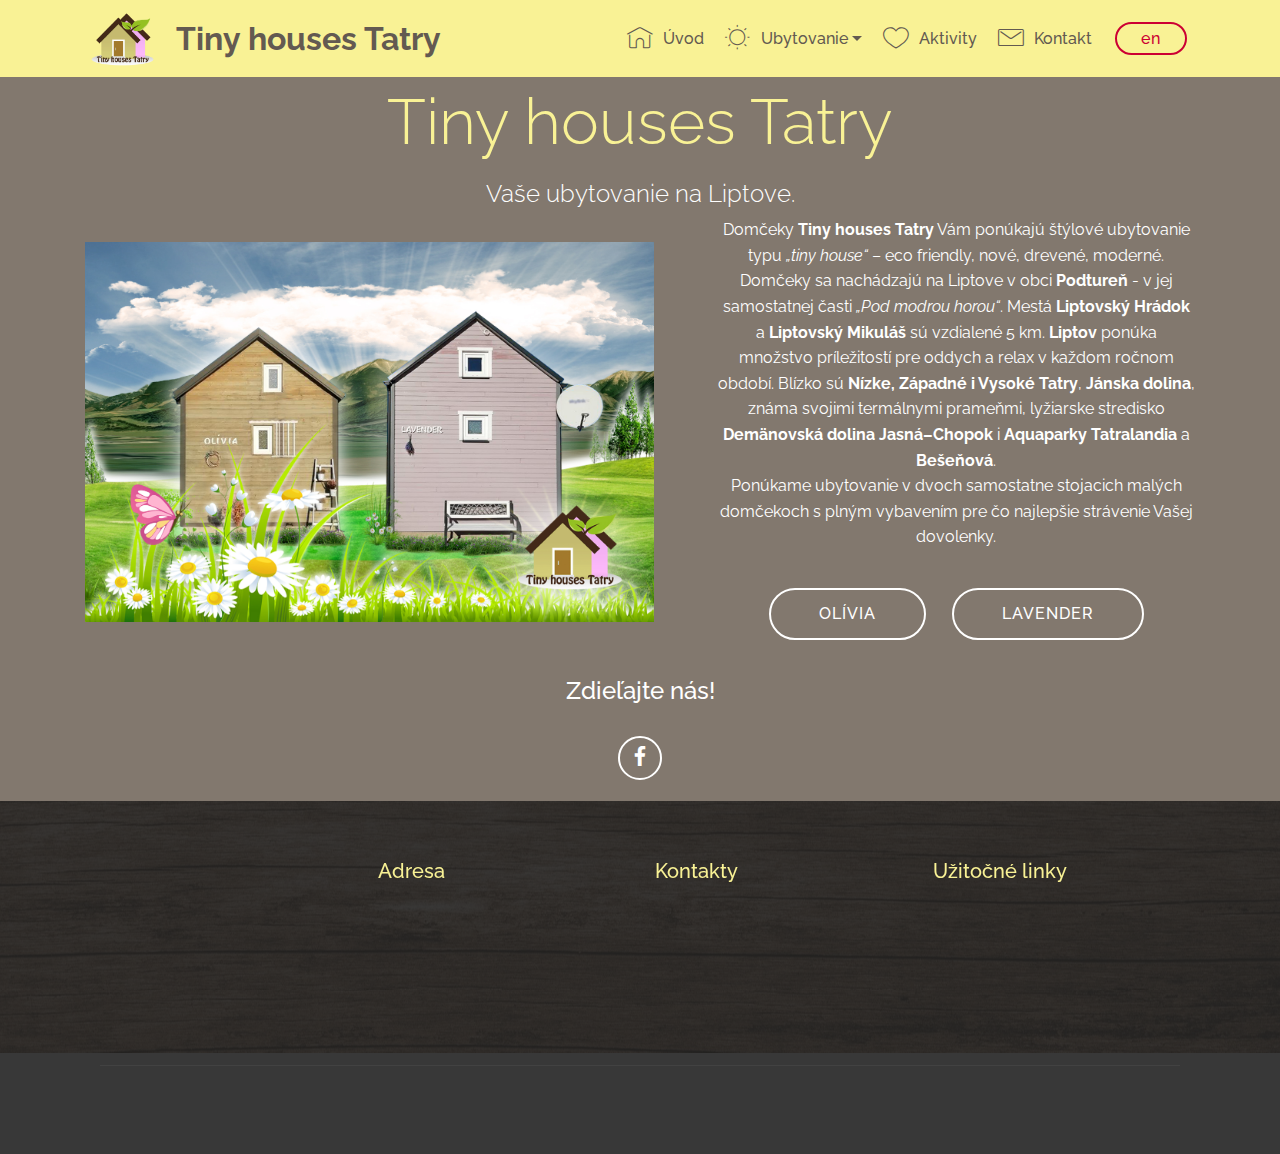
==== commit 52100d74: "create github pages" ====
--- a/index.html
+++ b/index.html
@@ -67,7 +67,7 @@
     </nav>
 </section>
 
-<section class="engine"><a href="https://mobirise.info/h">create your own web page</a></section><section class="mbr-section content4 cid-rNa4O3Acdb" id="content4-41">
+<section class="engine"><a href="https://mobirise.info/h">create a web page</a></section><section class="mbr-section content4 cid-rNa4O3Acdb" id="content4-41">
 
     
 
@@ -91,7 +91,7 @@
     <div class="container">
         <div class="media-container-row">
             <div class="mbr-figure" style="width: 125%;">
-                <img src="assets/images/logo-kolaz-8.jpg" alt="Tiny houses Tatry" title="Tiny houses Tatry">
+                <img src="assets/images/logo-kolaz-9.jpg" alt="Tiny houses Tatry" title="Tiny houses Tatry">
             </div>
 
             <div class="media-content">
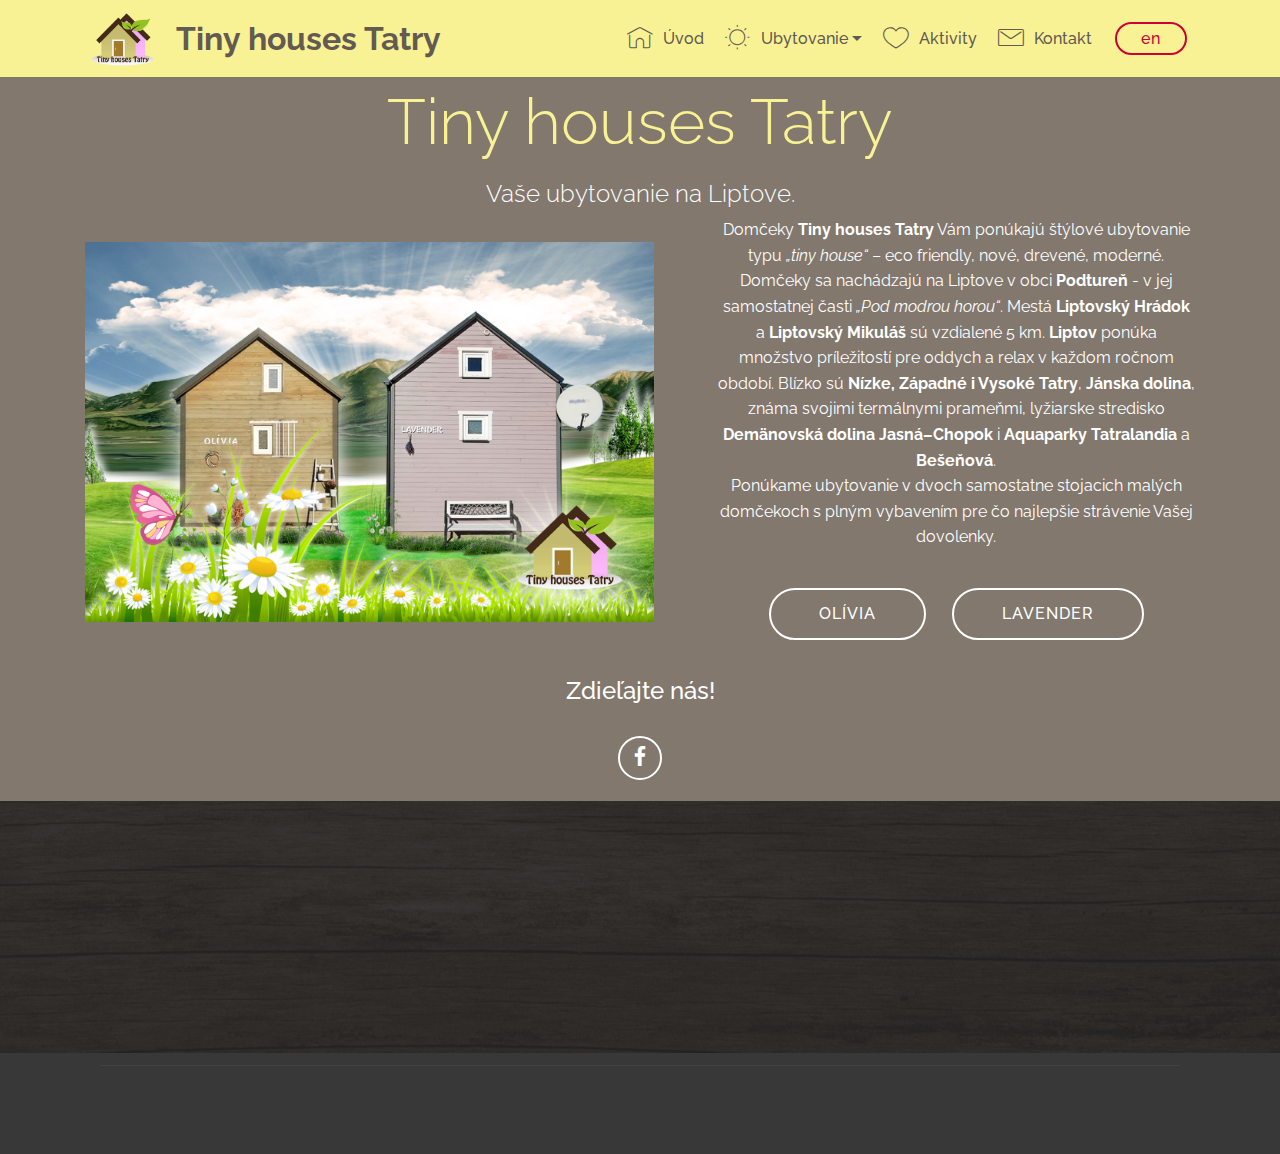
==== commit 032357fa: "create github pages" ====
--- a/index.html
+++ b/index.html
@@ -67,7 +67,7 @@
     </nav>
 </section>
 
-<section class="engine"><a href="https://mobirise.info/h">create a web page</a></section><section class="mbr-section content4 cid-rNa4O3Acdb" id="content4-41">
+<section class="engine"><a href="https://mobirise.info/x">css templates</a></section><section class="mbr-section content4 cid-rNa4O3Acdb" id="content4-41">
 
     
 
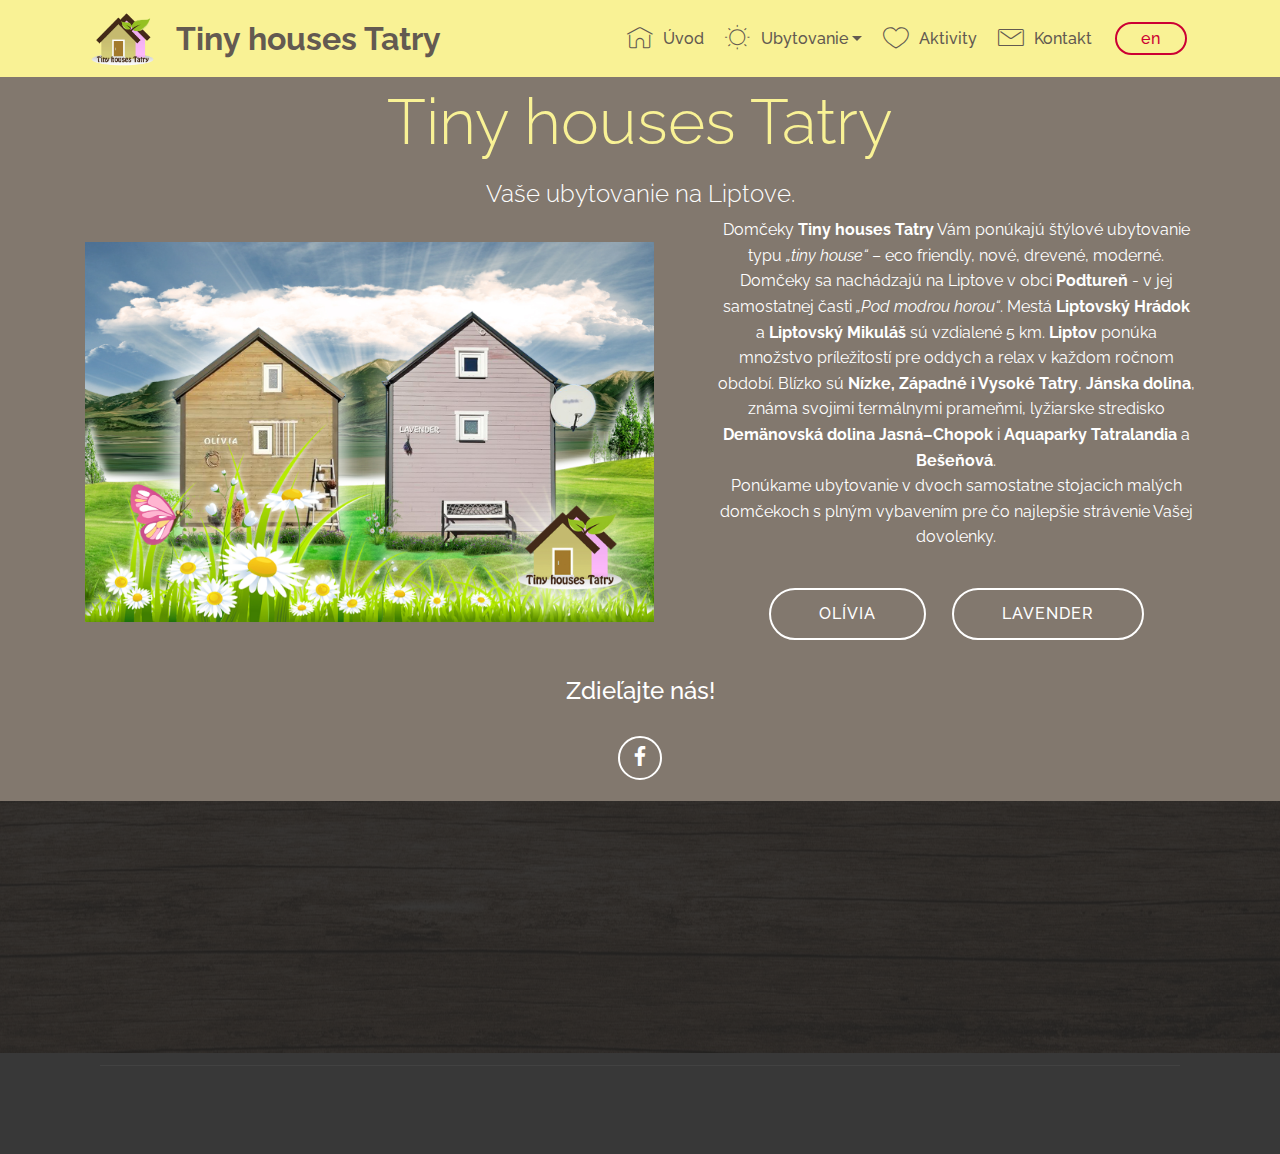
==== commit f92b3946: "create github pages" ====
--- a/index.html
+++ b/index.html
@@ -62,12 +62,12 @@
                     <a class="nav-link link text-info display-4" href="kontakt.html"><span class="mbri-letter mbr-iconfont mbr-iconfont-btn"></span>
                         Kontakt</a>
                 </li></ul>
-            <div class="navbar-buttons mbr-section-btn"><a class="btn btn-sm btn-secondary-outline display-4" href="tiny_houses_tatry_en.html">en</a></div>
+            <div class="navbar-buttons mbr-section-btn"><a class="btn btn-sm btn-secondary-outline display-4" href="02_tht_en/index_en.html">en</a></div>
         </div>
     </nav>
 </section>
 
-<section class="engine"><a href="https://mobirise.info/x">css templates</a></section><section class="mbr-section content4 cid-rNa4O3Acdb" id="content4-41">
+<section class="engine"><a href="https://mobirise.info/w">free html5 templates</a></section><section class="mbr-section content4 cid-rNa4O3Acdb" id="content4-41">
 
     
 
@@ -91,7 +91,7 @@
     <div class="container">
         <div class="media-container-row">
             <div class="mbr-figure" style="width: 125%;">
-                <img src="assets/images/logo-kolaz-9.jpg" alt="Tiny houses Tatry" title="Tiny houses Tatry">
+                <img src="assets/images/logo-kolaz-8.jpg" alt="Tiny houses Tatry" title="Tiny houses Tatry">
             </div>
 
             <div class="media-content">
@@ -211,7 +211,7 @@
   <script src="assets/theme/js/script.js"></script>
   
   
- <div id="scrollToTop" class="scrollToTop mbr-arrow-up"><a style="text-align: center;"><i class="mbr-arrow-up-icon mbr-arrow-up-icon-cm cm-icon cm-icon-smallarrow-up"></i></a></div>
-    <input name="animation" type="hidden">
+  <input name="animation" type="hidden">
+   <div id="scrollToTop" class="scrollToTop mbr-arrow-up"><a style="text-align: center;"><i class="mbr-arrow-up-icon mbr-arrow-up-icon-cm cm-icon cm-icon-smallarrow-up"></i></a></div>
   </body>
 </html>--- a/assets/mobirise/css/mbr-additional.css
+++ b/assets/mobirise/css/mbr-additional.css
@@ -3725,70 +3725,26 @@
 .cid-rN5LhCiHla H5 {
   color: #f9f295;
 }
-.cid-rJHObDqZnj {
-  padding-top: 90px;
-  padding-bottom: 0px;
-  background-color: #82786e;
-}
-.cid-rJHObDqZnj H2 {
-  color: #f9f295;
-}
-.cid-rN5kciUN4L {
-  background: #82786e;
-  padding-top: 0px;
-  padding-bottom: 0px;
-}
-.cid-rN5kciUN4L .image-block {
-  margin: auto;
-}
-.cid-rN5kciUN4L figcaption {
-  position: relative;
-}
-.cid-rN5kciUN4L figcaption div {
-  position: absolute;
-  bottom: 0;
-  width: 100%;
-}
-@media (max-width: 768px) {
-  .cid-rN5kciUN4L .image-block {
-    width: 100% !important;
-  }
-}
-.cid-rN5kebNlzR {
-  padding-top: 15px;
-  padding-bottom: 15px;
-  background-color: #82786e;
-}
-.cid-rN5kebNlzR .mbr-text,
-.cid-rN5kebNlzR blockquote {
-  color: #767676;
-}
-.cid-rN5kebNlzR .mbr-text {
-  color: #ffffff;
-}
-.cid-rN5kebNlzR .mbr-text P {
-  text-align: center;
-}
-.cid-rJHObA3xtx .navbar {
+.cid-rJHykHxJph .navbar {
   background: #f9f295;
   transition: none;
   min-height: 77px;
   padding: .5rem 0;
 }
-.cid-rJHObA3xtx .navbar-dropdown.bg-color.transparent.opened {
+.cid-rJHykHxJph .navbar-dropdown.bg-color.transparent.opened {
   background: #f9f295;
 }
-.cid-rJHObA3xtx a {
+.cid-rJHykHxJph a {
   font-style: normal;
 }
-.cid-rJHObA3xtx .nav-item span {
+.cid-rJHykHxJph .nav-item span {
   padding-right: 0.4em;
   line-height: 0.5em;
   vertical-align: text-bottom;
   position: relative;
   text-decoration: none;
 }
-.cid-rJHObA3xtx .nav-item a {
+.cid-rJHykHxJph .nav-item a {
   display: -webkit-flex;
   align-items: center;
   justify-content: center;
@@ -3797,23 +3753,23 @@
   -webkit-align-items: center;
   -webkit-justify-content: center;
 }
-.cid-rJHObA3xtx .nav-item:focus,
-.cid-rJHObA3xtx .nav-link:focus {
+.cid-rJHykHxJph .nav-item:focus,
+.cid-rJHykHxJph .nav-link:focus {
   outline: none;
 }
-.cid-rJHObA3xtx .btn {
+.cid-rJHykHxJph .btn {
   padding: 0.4rem 1.5rem;
   display: -webkit-inline-flex;
   align-items: center;
   -webkit-align-items: center;
 }
-.cid-rJHObA3xtx .btn .mbr-iconfont {
+.cid-rJHykHxJph .btn .mbr-iconfont {
   font-size: 1.6rem;
 }
-.cid-rJHObA3xtx .menu-logo {
+.cid-rJHykHxJph .menu-logo {
   margin-right: auto;
 }
-.cid-rJHObA3xtx .menu-logo .navbar-brand {
+.cid-rJHykHxJph .menu-logo .navbar-brand {
   display: flex;
   margin-left: 5rem;
   padding: 0;
@@ -3822,7 +3778,7 @@
   -webkit-align-items: center;
   align-items: center;
 }
-.cid-rJHObA3xtx .menu-logo .navbar-brand .navbar-caption-wrap {
+.cid-rJHykHxJph .menu-logo .navbar-brand .navbar-caption-wrap {
   display: flex;
   -webkit-align-items: center;
   align-items: center;
@@ -3830,43 +3786,43 @@
   min-width: 7rem;
   margin: .3rem 0;
 }
-.cid-rJHObA3xtx .menu-logo .navbar-brand .navbar-caption-wrap .navbar-caption {
+.cid-rJHykHxJph .menu-logo .navbar-brand .navbar-caption-wrap .navbar-caption {
   line-height: 1.2rem !important;
   padding-right: 2rem;
 }
-.cid-rJHObA3xtx .menu-logo .navbar-brand .navbar-logo {
+.cid-rJHykHxJph .menu-logo .navbar-brand .navbar-logo {
   font-size: 4rem;
   transition: font-size 0.25s;
 }
-.cid-rJHObA3xtx .menu-logo .navbar-brand .navbar-logo img {
+.cid-rJHykHxJph .menu-logo .navbar-brand .navbar-logo img {
   display: flex;
 }
-.cid-rJHObA3xtx .menu-logo .navbar-brand .navbar-logo .mbr-iconfont {
+.cid-rJHykHxJph .menu-logo .navbar-brand .navbar-logo .mbr-iconfont {
   transition: font-size 0.25s;
 }
-.cid-rJHObA3xtx .menu-logo .navbar-brand .navbar-logo a {
+.cid-rJHykHxJph .menu-logo .navbar-brand .navbar-logo a {
   display: inline-flex;
 }
-.cid-rJHObA3xtx .navbar-toggleable-sm .navbar-collapse {
+.cid-rJHykHxJph .navbar-toggleable-sm .navbar-collapse {
   justify-content: flex-end;
   -webkit-justify-content: flex-end;
   padding-right: 5rem;
   width: auto;
 }
-.cid-rJHObA3xtx .navbar-toggleable-sm .navbar-collapse .navbar-nav {
+.cid-rJHykHxJph .navbar-toggleable-sm .navbar-collapse .navbar-nav {
   flex-wrap: wrap;
   -webkit-flex-wrap: wrap;
   padding-left: 0;
 }
-.cid-rJHObA3xtx .navbar-toggleable-sm .navbar-collapse .navbar-nav .nav-item {
+.cid-rJHykHxJph .navbar-toggleable-sm .navbar-collapse .navbar-nav .nav-item {
   -webkit-align-self: center;
   align-self: center;
 }
-.cid-rJHObA3xtx .navbar-toggleable-sm .navbar-collapse .navbar-buttons {
+.cid-rJHykHxJph .navbar-toggleable-sm .navbar-collapse .navbar-buttons {
   padding-left: 0;
   padding-bottom: 0;
 }
-.cid-rJHObA3xtx .dropdown .dropdown-menu {
+.cid-rJHykHxJph .dropdown .dropdown-menu {
   background: #f9f295;
   display: none;
   position: absolute;
@@ -3875,20 +3831,20 @@
   padding-bottom: 1.4rem;
   text-align: left;
 }
-.cid-rJHObA3xtx .dropdown .dropdown-menu .dropdown-item {
+.cid-rJHykHxJph .dropdown .dropdown-menu .dropdown-item {
   width: auto;
   padding: 0.235em 1.5385em 0.235em 1.5385em !important;
 }
-.cid-rJHObA3xtx .dropdown .dropdown-menu .dropdown-item::after {
+.cid-rJHykHxJph .dropdown .dropdown-menu .dropdown-item::after {
   right: 0.5rem;
 }
-.cid-rJHObA3xtx .dropdown .dropdown-menu .dropdown-submenu {
+.cid-rJHykHxJph .dropdown .dropdown-menu .dropdown-submenu {
   margin: 0;
 }
-.cid-rJHObA3xtx .dropdown.open > .dropdown-menu {
+.cid-rJHykHxJph .dropdown.open > .dropdown-menu {
   display: block;
 }
-.cid-rJHObA3xtx .navbar-toggleable-sm.opened:after {
+.cid-rJHykHxJph .navbar-toggleable-sm.opened:after {
   position: absolute;
   width: 100vw;
   height: 100vh;
@@ -3900,28 +3856,28 @@
   -webkit-transform: translateY(100%);
   z-index: 1000;
 }
-.cid-rJHObA3xtx .navbar.navbar-short {
+.cid-rJHykHxJph .navbar.navbar-short {
   min-height: 60px;
   transition: all .2s;
 }
-.cid-rJHObA3xtx .navbar.navbar-short .navbar-toggler-right {
+.cid-rJHykHxJph .navbar.navbar-short .navbar-toggler-right {
   top: 20px;
 }
-.cid-rJHObA3xtx .navbar.navbar-short .navbar-logo a {
+.cid-rJHykHxJph .navbar.navbar-short .navbar-logo a {
   font-size: 2.5rem !important;
   line-height: 2.5rem;
   transition: font-size 0.25s;
 }
-.cid-rJHObA3xtx .navbar.navbar-short .navbar-logo a .mbr-iconfont {
+.cid-rJHykHxJph .navbar.navbar-short .navbar-logo a .mbr-iconfont {
   font-size: 2.5rem !important;
 }
-.cid-rJHObA3xtx .navbar.navbar-short .navbar-logo a img {
+.cid-rJHykHxJph .navbar.navbar-short .navbar-logo a img {
   height: 3rem !important;
 }
-.cid-rJHObA3xtx .navbar.navbar-short .navbar-brand {
+.cid-rJHykHxJph .navbar.navbar-short .navbar-brand {
   min-height: 3rem;
 }
-.cid-rJHObA3xtx button.navbar-toggler {
+.cid-rJHykHxJph button.navbar-toggler {
   width: 31px;
   height: 18px;
   cursor: pointer;
@@ -3929,10 +3885,10 @@
   top: 1.5rem;
   right: 1rem;
 }
-.cid-rJHObA3xtx button.navbar-toggler:focus {
+.cid-rJHykHxJph button.navbar-toggler:focus {
   outline: none;
 }
-.cid-rJHObA3xtx button.navbar-toggler .hamburger span {
+.cid-rJHykHxJph button.navbar-toggler .hamburger span {
   position: absolute;
   right: 0;
   width: 30px;
@@ -3940,94 +3896,94 @@
   border-right: 5px;
   background-color: #82786e;
 }
-.cid-rJHObA3xtx button.navbar-toggler .hamburger span:nth-child(1) {
+.cid-rJHykHxJph button.navbar-toggler .hamburger span:nth-child(1) {
   top: 0;
   transition: all .2s;
 }
-.cid-rJHObA3xtx button.navbar-toggler .hamburger span:nth-child(2) {
+.cid-rJHykHxJph button.navbar-toggler .hamburger span:nth-child(2) {
   top: 8px;
   transition: all .15s;
 }
-.cid-rJHObA3xtx button.navbar-toggler .hamburger span:nth-child(3) {
+.cid-rJHykHxJph button.navbar-toggler .hamburger span:nth-child(3) {
   top: 8px;
   transition: all .15s;
 }
-.cid-rJHObA3xtx button.navbar-toggler .hamburger span:nth-child(4) {
+.cid-rJHykHxJph button.navbar-toggler .hamburger span:nth-child(4) {
   top: 16px;
   transition: all .2s;
 }
-.cid-rJHObA3xtx nav.opened .hamburger span:nth-child(1) {
+.cid-rJHykHxJph nav.opened .hamburger span:nth-child(1) {
   top: 8px;
   width: 0;
   opacity: 0;
   right: 50%;
   transition: all .2s;
 }
-.cid-rJHObA3xtx nav.opened .hamburger span:nth-child(2) {
+.cid-rJHykHxJph nav.opened .hamburger span:nth-child(2) {
   -webkit-transform: rotate(45deg);
   transform: rotate(45deg);
   transition: all .25s;
 }
-.cid-rJHObA3xtx nav.opened .hamburger span:nth-child(3) {
+.cid-rJHykHxJph nav.opened .hamburger span:nth-child(3) {
   -webkit-transform: rotate(-45deg);
   transform: rotate(-45deg);
   transition: all .25s;
 }
-.cid-rJHObA3xtx nav.opened .hamburger span:nth-child(4) {
+.cid-rJHykHxJph nav.opened .hamburger span:nth-child(4) {
   top: 8px;
   width: 0;
   opacity: 0;
   right: 50%;
   transition: all .2s;
 }
-.cid-rJHObA3xtx .collapsed.navbar-expand {
+.cid-rJHykHxJph .collapsed.navbar-expand {
   flex-direction: column;
   -webkit-flex-direction: column;
 }
-.cid-rJHObA3xtx .collapsed .btn {
+.cid-rJHykHxJph .collapsed .btn {
   display: -webkit-flex;
 }
-.cid-rJHObA3xtx .collapsed .navbar-collapse {
+.cid-rJHykHxJph .collapsed .navbar-collapse {
   display: none !important;
   padding-right: 0 !important;
 }
-.cid-rJHObA3xtx .collapsed .navbar-collapse.collapsing,
-.cid-rJHObA3xtx .collapsed .navbar-collapse.show {
+.cid-rJHykHxJph .collapsed .navbar-collapse.collapsing,
+.cid-rJHykHxJph .collapsed .navbar-collapse.show {
   display: block !important;
 }
-.cid-rJHObA3xtx .collapsed .navbar-collapse.collapsing .navbar-nav,
-.cid-rJHObA3xtx .collapsed .navbar-collapse.show .navbar-nav {
+.cid-rJHykHxJph .collapsed .navbar-collapse.collapsing .navbar-nav,
+.cid-rJHykHxJph .collapsed .navbar-collapse.show .navbar-nav {
   display: block;
   text-align: center;
 }
-.cid-rJHObA3xtx .collapsed .navbar-collapse.collapsing .navbar-nav .nav-item,
-.cid-rJHObA3xtx .collapsed .navbar-collapse.show .navbar-nav .nav-item {
+.cid-rJHykHxJph .collapsed .navbar-collapse.collapsing .navbar-nav .nav-item,
+.cid-rJHykHxJph .collapsed .navbar-collapse.show .navbar-nav .nav-item {
   clear: both;
 }
-.cid-rJHObA3xtx .collapsed .navbar-collapse.collapsing .navbar-buttons,
-.cid-rJHObA3xtx .collapsed .navbar-collapse.show .navbar-buttons {
+.cid-rJHykHxJph .collapsed .navbar-collapse.collapsing .navbar-buttons,
+.cid-rJHykHxJph .collapsed .navbar-collapse.show .navbar-buttons {
   text-align: center;
 }
-.cid-rJHObA3xtx .collapsed .navbar-collapse.collapsing .navbar-buttons:last-child,
-.cid-rJHObA3xtx .collapsed .navbar-collapse.show .navbar-buttons:last-child {
+.cid-rJHykHxJph .collapsed .navbar-collapse.collapsing .navbar-buttons:last-child,
+.cid-rJHykHxJph .collapsed .navbar-collapse.show .navbar-buttons:last-child {
   margin-bottom: 1rem;
 }
 @media (min-width: 1024px) {
-  .cid-rJHObA3xtx .collapsed:not(.navbar-short) .navbar-collapse {
+  .cid-rJHykHxJph .collapsed:not(.navbar-short) .navbar-collapse {
     max-height: calc(98.5vh - 3.8rem);
   }
 }
-.cid-rJHObA3xtx .collapsed button.navbar-toggler {
+.cid-rJHykHxJph .collapsed button.navbar-toggler {
   display: block;
 }
-.cid-rJHObA3xtx .collapsed .navbar-brand {
+.cid-rJHykHxJph .collapsed .navbar-brand {
   margin-left: 1rem !important;
 }
-.cid-rJHObA3xtx .collapsed .navbar-toggleable-sm {
+.cid-rJHykHxJph .collapsed .navbar-toggleable-sm {
   flex-direction: column;
   -webkit-flex-direction: column;
 }
-.cid-rJHObA3xtx .collapsed .dropdown .dropdown-menu {
+.cid-rJHykHxJph .collapsed .dropdown .dropdown-menu {
   width: 100%;
   text-align: center;
   position: relative;
@@ -4040,19 +3996,19 @@
   transition-duration: .5s;
   transition-property: opacity,padding,height;
 }
-.cid-rJHObA3xtx .collapsed .dropdown.open > .dropdown-menu {
+.cid-rJHykHxJph .collapsed .dropdown.open > .dropdown-menu {
   position: relative;
   opacity: 1;
   height: auto;
   padding: 1.4rem 0;
   visibility: visible;
 }
-.cid-rJHObA3xtx .collapsed .dropdown .dropdown-submenu {
+.cid-rJHykHxJph .collapsed .dropdown .dropdown-submenu {
   left: 0;
   text-align: center;
   width: 100%;
 }
-.cid-rJHObA3xtx .collapsed .dropdown .dropdown-toggle[data-toggle="dropdown-submenu"]::after {
+.cid-rJHykHxJph .collapsed .dropdown .dropdown-toggle[data-toggle="dropdown-submenu"]::after {
   margin-top: 0;
   position: inherit;
   right: 0;
@@ -4068,52 +4024,52 @@
   border-left: .30em solid transparent;
 }
 @media (max-width: 1023px) {
-  .cid-rJHObA3xtx.navbar-expand {
+  .cid-rJHykHxJph.navbar-expand {
     flex-direction: column;
     -webkit-flex-direction: column;
   }
-  .cid-rJHObA3xtx img {
+  .cid-rJHykHxJph img {
     height: 3.8rem !important;
   }
-  .cid-rJHObA3xtx .btn {
+  .cid-rJHykHxJph .btn {
     display: -webkit-flex;
   }
-  .cid-rJHObA3xtx button.navbar-toggler {
+  .cid-rJHykHxJph button.navbar-toggler {
     display: block;
   }
-  .cid-rJHObA3xtx .navbar-brand {
+  .cid-rJHykHxJph .navbar-brand {
     margin-left: 1rem !important;
   }
-  .cid-rJHObA3xtx .navbar-toggleable-sm {
+  .cid-rJHykHxJph .navbar-toggleable-sm {
     flex-direction: column;
     -webkit-flex-direction: column;
   }
-  .cid-rJHObA3xtx .navbar-collapse {
+  .cid-rJHykHxJph .navbar-collapse {
     display: none !important;
     padding-right: 0 !important;
   }
-  .cid-rJHObA3xtx .navbar-collapse.collapsing,
-  .cid-rJHObA3xtx .navbar-collapse.show {
+  .cid-rJHykHxJph .navbar-collapse.collapsing,
+  .cid-rJHykHxJph .navbar-collapse.show {
     display: block !important;
   }
-  .cid-rJHObA3xtx .navbar-collapse.collapsing .navbar-nav,
-  .cid-rJHObA3xtx .navbar-collapse.show .navbar-nav {
+  .cid-rJHykHxJph .navbar-collapse.collapsing .navbar-nav,
+  .cid-rJHykHxJph .navbar-collapse.show .navbar-nav {
     display: block;
     text-align: center;
   }
-  .cid-rJHObA3xtx .navbar-collapse.collapsing .navbar-nav .nav-item,
-  .cid-rJHObA3xtx .navbar-collapse.show .navbar-nav .nav-item {
+  .cid-rJHykHxJph .navbar-collapse.collapsing .navbar-nav .nav-item,
+  .cid-rJHykHxJph .navbar-collapse.show .navbar-nav .nav-item {
     clear: both;
   }
-  .cid-rJHObA3xtx .navbar-collapse.collapsing .navbar-buttons,
-  .cid-rJHObA3xtx .navbar-collapse.show .navbar-buttons {
+  .cid-rJHykHxJph .navbar-collapse.collapsing .navbar-buttons,
+  .cid-rJHykHxJph .navbar-collapse.show .navbar-buttons {
     text-align: center;
   }
-  .cid-rJHObA3xtx .navbar-collapse.collapsing .navbar-buttons:last-child,
-  .cid-rJHObA3xtx .navbar-collapse.show .navbar-buttons:last-child {
+  .cid-rJHykHxJph .navbar-collapse.collapsing .navbar-buttons:last-child,
+  .cid-rJHykHxJph .navbar-collapse.show .navbar-buttons:last-child {
     margin-bottom: 1rem;
   }
-  .cid-rJHObA3xtx .dropdown .dropdown-menu {
+  .cid-rJHykHxJph .dropdown .dropdown-menu {
     width: 100%;
     text-align: center;
     position: relative;
@@ -4126,19 +4082,19 @@
     transition-duration: .5s;
     transition-property: opacity,padding,height;
   }
-  .cid-rJHObA3xtx .dropdown.open > .dropdown-menu {
+  .cid-rJHykHxJph .dropdown.open > .dropdown-menu {
     position: relative;
     opacity: 1;
     height: auto;
     padding: 1.4rem 0;
     visibility: visible;
   }
-  .cid-rJHObA3xtx .dropdown .dropdown-submenu {
+  .cid-rJHykHxJph .dropdown .dropdown-submenu {
     left: 0;
     text-align: center;
     width: 100%;
   }
-  .cid-rJHObA3xtx .dropdown .dropdown-toggle[data-toggle="dropdown-submenu"]::after {
+  .cid-rJHykHxJph .dropdown .dropdown-toggle[data-toggle="dropdown-submenu"]::after {
     margin-top: 0;
     position: inherit;
     right: 0;
@@ -4155,39 +4111,83 @@
   }
 }
 @media (min-width: 767px) {
-  .cid-rJHObA3xtx .menu-logo {
+  .cid-rJHykHxJph .menu-logo {
     flex-shrink: 0;
     -webkit-flex-shrink: 0;
   }
 }
-.cid-rJHObA3xtx .navbar-collapse {
+.cid-rJHykHxJph .navbar-collapse {
   flex-basis: auto;
   -webkit-flex-basis: auto;
 }
-.cid-rJHObA3xtx .nav-link:hover,
-.cid-rJHObA3xtx .dropdown-item:hover {
+.cid-rJHykHxJph .nav-link:hover,
+.cid-rJHykHxJph .dropdown-item:hover {
   color: #569b06 !important;
 }
-.cid-rKgxbosBUF {
+.cid-rOpfGHNgHl {
+  padding-top: 90px;
+  padding-bottom: 0px;
+  background-color: #82786e;
+}
+.cid-rOpfGHNgHl H2 {
+  color: #f9f295;
+}
+.cid-rOpfHljZA2 {
+  background: #82786e;
   padding-top: 0px;
   padding-bottom: 0px;
+}
+.cid-rOpfHljZA2 .image-block {
+  margin: auto;
+}
+.cid-rOpfHljZA2 figcaption {
+  position: relative;
+}
+.cid-rOpfHljZA2 figcaption div {
+  position: absolute;
+  bottom: 0;
+  width: 100%;
+}
+@media (max-width: 768px) {
+  .cid-rOpfHljZA2 .image-block {
+    width: 100% !important;
+  }
+}
+.cid-rOpfHzZgZy {
+  padding-top: 15px;
+  padding-bottom: 15px;
   background-color: #82786e;
 }
-.cid-rKgxbosBUF .mbr-slider .carousel-control {
+.cid-rOpfHzZgZy .mbr-text,
+.cid-rOpfHzZgZy blockquote {
+  color: #767676;
+}
+.cid-rOpfHzZgZy .mbr-text {
+  color: #ffffff;
+}
+.cid-rOpfHzZgZy .mbr-text P {
+  text-align: center;
+}
+.cid-rOpOnFhzr5 {
+  padding-top: 15px;
+  padding-bottom: 15px;
+  background-color: #82786e;
+}
+.cid-rOpOnFhzr5 .mbr-slider .carousel-control {
   background: #1b1b1b;
 }
-.cid-rKgxbosBUF .mbr-slider .carousel-control-prev {
+.cid-rOpOnFhzr5 .mbr-slider .carousel-control-prev {
   left: 0;
   margin-left: 2.5rem;
 }
-.cid-rKgxbosBUF .mbr-slider .carousel-control-next {
+.cid-rOpOnFhzr5 .mbr-slider .carousel-control-next {
   right: 0;
   margin-right: 2.5rem;
 }
-.cid-rKgxbosBUF .mbr-slider .modal-body .close {
+.cid-rOpOnFhzr5 .mbr-slider .modal-body .close {
   background: #1b1b1b;
 }
-.cid-rKgxbosBUF .mbr-gallery-item > div::before {
+.cid-rOpOnFhzr5 .mbr-gallery-item > div::before {
   content: '';
   position: absolute;
   left: 0;
@@ -4200,13 +4200,13 @@
   transition: 0.2s opacity ease-in-out;
   background: linear-gradient(to left, #554346, #45505b) !important;
 }
-.cid-rKgxbosBUF .mbr-gallery-item > div:hover .mbr-gallery-title::before {
+.cid-rOpOnFhzr5 .mbr-gallery-item > div:hover .mbr-gallery-title::before {
   background: transparent !important;
 }
-.cid-rKgxbosBUF .mbr-gallery-item > div:hover:before {
+.cid-rOpOnFhzr5 .mbr-gallery-item > div:hover:before {
   opacity: 0.7 !important;
 }
-.cid-rKgxbosBUF .mbr-gallery-title {
+.cid-rOpOnFhzr5 .mbr-gallery-title {
   font-size: .9em;
   position: absolute;
   display: block;
@@ -4216,7 +4216,7 @@
   color: #fff;
   z-index: 2;
 }
-.cid-rKgxbosBUF .mbr-gallery-title:before {
+.cid-rOpOnFhzr5 .mbr-gallery-title:before {
   content: " ";
   width: 100%;
   height: 100%;
@@ -4230,15 +4230,15 @@
   transition: 0.2s background ease-in-out;
   background: linear-gradient(to left, #554346, #45505b) !important;
 }
-.cid-rKs3mwvKPj {
+.cid-rOpfIhZhGK {
   padding-top: 0px;
   padding-bottom: 0px;
   background: linear-gradient(45deg, #82786e, #82786e);
 }
-.cid-rKs3mwvKPj .list-group-item {
+.cid-rOpfIhZhGK .list-group-item {
   padding: .75rem 3.25rem;
 }
-.cid-rKs3mwvKPj .plan {
+.cid-rOpfIhZhGK .plan {
   word-break: break-word;
   position: relative;
   max-width: 300px;
@@ -4246,13 +4246,13 @@
   padding-left: 0;
   color: #767676;
 }
-.cid-rKs3mwvKPj .plan .list-group-item {
+.cid-rOpfIhZhGK .plan .list-group-item {
   position: relative;
   -webkit-justify-content: center;
   justify-content: center;
   border: 0;
 }
-.cid-rKs3mwvKPj .plan .list-group-item::after {
+.cid-rOpfIhZhGK .plan .list-group-item::after {
   position: absolute;
   bottom: 0;
   left: 20%;
@@ -4261,83 +4261,83 @@
   content: "";
   background-color: #eaeaea;
 }
-.cid-rKs3mwvKPj .plan .list-group-item:last-child::after {
+.cid-rOpfIhZhGK .plan .list-group-item:last-child::after {
   display: none;
 }
-.cid-rKs3mwvKPj .plan-header {
+.cid-rOpfIhZhGK .plan-header {
   padding-left: 1rem;
   padding-right: 1rem;
 }
-.cid-rKs3mwvKPj .plan-header,
-.cid-rKs3mwvKPj .plan-body {
+.cid-rOpfIhZhGK .plan-header,
+.cid-rOpfIhZhGK .plan-body {
   background-color: #fff;
 }
-.cid-rKs3mwvKPj .price-figure {
+.cid-rOpfIhZhGK .price-figure {
   font-weight: 700;
   color: #232323;
 }
-.cid-rKs3mwvKPj .price-value {
+.cid-rOpfIhZhGK .price-value {
   font-weight: 700;
   vertical-align: top;
 }
 @media (max-width: 550px) {
-  .cid-rKs3mwvKPj .price-figure {
+  .cid-rOpfIhZhGK .price-figure {
     font-size: 4.25rem;
   }
 }
-.cid-rKqPJGbk8a {
+.cid-rOpfIz3pBA {
   padding-top: 0px;
   padding-bottom: 0px;
   background-color: #82786e;
 }
-.cid-rKqPJGbk8a .mbr-section-subtitle {
+.cid-rOpfIz3pBA .mbr-section-subtitle {
   color: #484848;
 }
-.cid-rKqPJGbk8a .btn {
+.cid-rOpfIz3pBA .btn {
   margin: 0 0 .5rem 0;
 }
-.cid-rNacLkoQag {
+.cid-rOpfIRzmv5 {
   padding-top: 15px;
   padding-bottom: 15px;
   background-color: #82786e;
 }
-.cid-rOo7aMuDlO {
+.cid-rOpfP0le28 {
   padding-top: 60px;
   padding-bottom: 30px;
   background-image: url("../../../assets/images/mbr-12.jpg");
 }
 @media (max-width: 767px) {
-  .cid-rOo7aMuDlO .content {
+  .cid-rOpfP0le28 .content {
     text-align: center;
   }
-  .cid-rOo7aMuDlO .content > div:not(:last-child) {
+  .cid-rOpfP0le28 .content > div:not(:last-child) {
     margin-bottom: 2rem;
   }
 }
 @media (max-width: 767px) {
-  .cid-rOo7aMuDlO .media-wrap {
+  .cid-rOpfP0le28 .media-wrap {
     margin-bottom: 1rem;
   }
 }
-.cid-rOo7aMuDlO .media-wrap .mbr-iconfont-logo {
+.cid-rOpfP0le28 .media-wrap .mbr-iconfont-logo {
   font-size: 7.5rem;
   color: #f36;
 }
-.cid-rOo7aMuDlO .media-wrap img {
+.cid-rOpfP0le28 .media-wrap img {
   height: 6rem;
 }
 @media (max-width: 767px) {
-  .cid-rOo7aMuDlO .footer-lower .copyright {
+  .cid-rOpfP0le28 .footer-lower .copyright {
     margin-bottom: 1rem;
     text-align: center;
   }
 }
-.cid-rOo7aMuDlO .footer-lower hr {
+.cid-rOpfP0le28 .footer-lower hr {
   margin: 1rem 0;
   border-color: #fff;
   opacity: .05;
 }
-.cid-rOo7aMuDlO .footer-lower .social-list {
+.cid-rOpfP0le28 .footer-lower .social-list {
   padding-left: 0;
   margin-bottom: 0;
   list-style: none;
@@ -4347,3708 +4347,28 @@
   -webkit-justify-content: flex-end;
   justify-content: flex-end;
 }
-.cid-rOo7aMuDlO .footer-lower .social-list .mbr-iconfont-social {
+.cid-rOpfP0le28 .footer-lower .social-list .mbr-iconfont-social {
   font-size: 1.3rem;
   color: #fff;
 }
-.cid-rOo7aMuDlO .footer-lower .social-list .soc-item {
+.cid-rOpfP0le28 .footer-lower .social-list .soc-item {
   margin: 0 .5rem;
 }
-.cid-rOo7aMuDlO .footer-lower .social-list a {
+.cid-rOpfP0le28 .footer-lower .social-list a {
   margin: 0;
   opacity: .5;
   -webkit-transition: .2s linear;
   transition: .2s linear;
 }
-.cid-rOo7aMuDlO .footer-lower .social-list a:hover {
+.cid-rOpfP0le28 .footer-lower .social-list a:hover {
   opacity: 1;
 }
 @media (max-width: 767px) {
-  .cid-rOo7aMuDlO .footer-lower .social-list {
+  .cid-rOpfP0le28 .footer-lower .social-list {
     -webkit-justify-content: center;
     justify-content: center;
   }
 }
-.cid-rOo7aMuDlO H5 {
+.cid-rOpfP0le28 H5 {
   color: #f9f295;
 }
-.cid-rOjGkXfXWE .navbar {
-  background: #f9f295;
-  transition: none;
-  min-height: 77px;
-  padding: .5rem 0;
-}
-.cid-rOjGkXfXWE .navbar-dropdown.bg-color.transparent.opened {
-  background: #f9f295;
-}
-.cid-rOjGkXfXWE a {
-  font-style: normal;
-}
-.cid-rOjGkXfXWE .nav-item span {
-  padding-right: 0.4em;
-  line-height: 0.5em;
-  vertical-align: text-bottom;
-  position: relative;
-  text-decoration: none;
-}
-.cid-rOjGkXfXWE .nav-item a {
-  display: -webkit-flex;
-  align-items: center;
-  justify-content: center;
-  padding: 0.7rem 0 !important;
-  margin: 0rem .65rem !important;
-  -webkit-align-items: center;
-  -webkit-justify-content: center;
-}
-.cid-rOjGkXfXWE .nav-item:focus,
-.cid-rOjGkXfXWE .nav-link:focus {
-  outline: none;
-}
-.cid-rOjGkXfXWE .btn {
-  padding: 0.4rem 1.5rem;
-  display: -webkit-inline-flex;
-  align-items: center;
-  -webkit-align-items: center;
-}
-.cid-rOjGkXfXWE .btn .mbr-iconfont {
-  font-size: 1.6rem;
-}
-.cid-rOjGkXfXWE .menu-logo {
-  margin-right: auto;
-}
-.cid-rOjGkXfXWE .menu-logo .navbar-brand {
-  display: flex;
-  margin-left: 5rem;
-  padding: 0;
-  transition: padding .2s;
-  min-height: 3.8rem;
-  -webkit-align-items: center;
-  align-items: center;
-}
-.cid-rOjGkXfXWE .menu-logo .navbar-brand .navbar-caption-wrap {
-  display: flex;
-  -webkit-align-items: center;
-  align-items: center;
-  word-break: break-word;
-  min-width: 7rem;
-  margin: .3rem 0;
-}
-.cid-rOjGkXfXWE .menu-logo .navbar-brand .navbar-caption-wrap .navbar-caption {
-  line-height: 1.2rem !important;
-  padding-right: 2rem;
-}
-.cid-rOjGkXfXWE .menu-logo .navbar-brand .navbar-logo {
-  font-size: 4rem;
-  transition: font-size 0.25s;
-}
-.cid-rOjGkXfXWE .menu-logo .navbar-brand .navbar-logo img {
-  display: flex;
-}
-.cid-rOjGkXfXWE .menu-logo .navbar-brand .navbar-logo .mbr-iconfont {
-  transition: font-size 0.25s;
-}
-.cid-rOjGkXfXWE .menu-logo .navbar-brand .navbar-logo a {
-  display: inline-flex;
-}
-.cid-rOjGkXfXWE .navbar-toggleable-sm .navbar-collapse {
-  justify-content: flex-end;
-  -webkit-justify-content: flex-end;
-  padding-right: 5rem;
-  width: auto;
-}
-.cid-rOjGkXfXWE .navbar-toggleable-sm .navbar-collapse .navbar-nav {
-  flex-wrap: wrap;
-  -webkit-flex-wrap: wrap;
-  padding-left: 0;
-}
-.cid-rOjGkXfXWE .navbar-toggleable-sm .navbar-collapse .navbar-nav .nav-item {
-  -webkit-align-self: center;
-  align-self: center;
-}
-.cid-rOjGkXfXWE .navbar-toggleable-sm .navbar-collapse .navbar-buttons {
-  padding-left: 0;
-  padding-bottom: 0;
-}
-.cid-rOjGkXfXWE .dropdown .dropdown-menu {
-  background: #f9f295;
-  display: none;
-  position: absolute;
-  min-width: 5rem;
-  padding-top: 1.4rem;
-  padding-bottom: 1.4rem;
-  text-align: left;
-}
-.cid-rOjGkXfXWE .dropdown .dropdown-menu .dropdown-item {
-  width: auto;
-  padding: 0.235em 1.5385em 0.235em 1.5385em !important;
-}
-.cid-rOjGkXfXWE .dropdown .dropdown-menu .dropdown-item::after {
-  right: 0.5rem;
-}
-.cid-rOjGkXfXWE .dropdown .dropdown-menu .dropdown-submenu {
-  margin: 0;
-}
-.cid-rOjGkXfXWE .dropdown.open > .dropdown-menu {
-  display: block;
-}
-.cid-rOjGkXfXWE .navbar-toggleable-sm.opened:after {
-  position: absolute;
-  width: 100vw;
-  height: 100vh;
-  content: '';
-  background-color: rgba(0, 0, 0, 0.1);
-  left: 0;
-  bottom: 0;
-  transform: translateY(100%);
-  -webkit-transform: translateY(100%);
-  z-index: 1000;
-}
-.cid-rOjGkXfXWE .navbar.navbar-short {
-  min-height: 60px;
-  transition: all .2s;
-}
-.cid-rOjGkXfXWE .navbar.navbar-short .navbar-toggler-right {
-  top: 20px;
-}
-.cid-rOjGkXfXWE .navbar.navbar-short .navbar-logo a {
-  font-size: 2.5rem !important;
-  line-height: 2.5rem;
-  transition: font-size 0.25s;
-}
-.cid-rOjGkXfXWE .navbar.navbar-short .navbar-logo a .mbr-iconfont {
-  font-size: 2.5rem !important;
-}
-.cid-rOjGkXfXWE .navbar.navbar-short .navbar-logo a img {
-  height: 3rem !important;
-}
-.cid-rOjGkXfXWE .navbar.navbar-short .navbar-brand {
-  min-height: 3rem;
-}
-.cid-rOjGkXfXWE button.navbar-toggler {
-  width: 31px;
-  height: 18px;
-  cursor: pointer;
-  transition: all .2s;
-  top: 1.5rem;
-  right: 1rem;
-}
-.cid-rOjGkXfXWE button.navbar-toggler:focus {
-  outline: none;
-}
-.cid-rOjGkXfXWE button.navbar-toggler .hamburger span {
-  position: absolute;
-  right: 0;
-  width: 30px;
-  height: 2px;
-  border-right: 5px;
-  background-color: #82786e;
-}
-.cid-rOjGkXfXWE button.navbar-toggler .hamburger span:nth-child(1) {
-  top: 0;
-  transition: all .2s;
-}
-.cid-rOjGkXfXWE button.navbar-toggler .hamburger span:nth-child(2) {
-  top: 8px;
-  transition: all .15s;
-}
-.cid-rOjGkXfXWE button.navbar-toggler .hamburger span:nth-child(3) {
-  top: 8px;
-  transition: all .15s;
-}
-.cid-rOjGkXfXWE button.navbar-toggler .hamburger span:nth-child(4) {
-  top: 16px;
-  transition: all .2s;
-}
-.cid-rOjGkXfXWE nav.opened .hamburger span:nth-child(1) {
-  top: 8px;
-  width: 0;
-  opacity: 0;
-  right: 50%;
-  transition: all .2s;
-}
-.cid-rOjGkXfXWE nav.opened .hamburger span:nth-child(2) {
-  -webkit-transform: rotate(45deg);
-  transform: rotate(45deg);
-  transition: all .25s;
-}
-.cid-rOjGkXfXWE nav.opened .hamburger span:nth-child(3) {
-  -webkit-transform: rotate(-45deg);
-  transform: rotate(-45deg);
-  transition: all .25s;
-}
-.cid-rOjGkXfXWE nav.opened .hamburger span:nth-child(4) {
-  top: 8px;
-  width: 0;
-  opacity: 0;
-  right: 50%;
-  transition: all .2s;
-}
-.cid-rOjGkXfXWE .collapsed.navbar-expand {
-  flex-direction: column;
-  -webkit-flex-direction: column;
-}
-.cid-rOjGkXfXWE .collapsed .btn {
-  display: -webkit-flex;
-}
-.cid-rOjGkXfXWE .collapsed .navbar-collapse {
-  display: none !important;
-  padding-right: 0 !important;
-}
-.cid-rOjGkXfXWE .collapsed .navbar-collapse.collapsing,
-.cid-rOjGkXfXWE .collapsed .navbar-collapse.show {
-  display: block !important;
-}
-.cid-rOjGkXfXWE .collapsed .navbar-collapse.collapsing .navbar-nav,
-.cid-rOjGkXfXWE .collapsed .navbar-collapse.show .navbar-nav {
-  display: block;
-  text-align: center;
-}
-.cid-rOjGkXfXWE .collapsed .navbar-collapse.collapsing .navbar-nav .nav-item,
-.cid-rOjGkXfXWE .collapsed .navbar-collapse.show .navbar-nav .nav-item {
-  clear: both;
-}
-.cid-rOjGkXfXWE .collapsed .navbar-collapse.collapsing .navbar-buttons,
-.cid-rOjGkXfXWE .collapsed .navbar-collapse.show .navbar-buttons {
-  text-align: center;
-}
-.cid-rOjGkXfXWE .collapsed .navbar-collapse.collapsing .navbar-buttons:last-child,
-.cid-rOjGkXfXWE .collapsed .navbar-collapse.show .navbar-buttons:last-child {
-  margin-bottom: 1rem;
-}
-@media (min-width: 1024px) {
-  .cid-rOjGkXfXWE .collapsed:not(.navbar-short) .navbar-collapse {
-    max-height: calc(98.5vh - 3.8rem);
-  }
-}
-.cid-rOjGkXfXWE .collapsed button.navbar-toggler {
-  display: block;
-}
-.cid-rOjGkXfXWE .collapsed .navbar-brand {
-  margin-left: 1rem !important;
-}
-.cid-rOjGkXfXWE .collapsed .navbar-toggleable-sm {
-  flex-direction: column;
-  -webkit-flex-direction: column;
-}
-.cid-rOjGkXfXWE .collapsed .dropdown .dropdown-menu {
-  width: 100%;
-  text-align: center;
-  position: relative;
-  opacity: 0;
-  overflow: hidden;
-  display: block;
-  height: 0;
-  visibility: hidden;
-  padding: 0;
-  transition-duration: .5s;
-  transition-property: opacity,padding,height;
-}
-.cid-rOjGkXfXWE .collapsed .dropdown.open > .dropdown-menu {
-  position: relative;
-  opacity: 1;
-  height: auto;
-  padding: 1.4rem 0;
-  visibility: visible;
-}
-.cid-rOjGkXfXWE .collapsed .dropdown .dropdown-submenu {
-  left: 0;
-  text-align: center;
-  width: 100%;
-}
-.cid-rOjGkXfXWE .collapsed .dropdown .dropdown-toggle[data-toggle="dropdown-submenu"]::after {
-  margin-top: 0;
-  position: inherit;
-  right: 0;
-  top: 50%;
-  display: inline-block;
-  width: 0;
-  height: 0;
-  margin-left: .3em;
-  vertical-align: middle;
-  content: "";
-  border-top: .30em solid;
-  border-right: .30em solid transparent;
-  border-left: .30em solid transparent;
-}
-@media (max-width: 1023px) {
-  .cid-rOjGkXfXWE.navbar-expand {
-    flex-direction: column;
-    -webkit-flex-direction: column;
-  }
-  .cid-rOjGkXfXWE img {
-    height: 3.8rem !important;
-  }
-  .cid-rOjGkXfXWE .btn {
-    display: -webkit-flex;
-  }
-  .cid-rOjGkXfXWE button.navbar-toggler {
-    display: block;
-  }
-  .cid-rOjGkXfXWE .navbar-brand {
-    margin-left: 1rem !important;
-  }
-  .cid-rOjGkXfXWE .navbar-toggleable-sm {
-    flex-direction: column;
-    -webkit-flex-direction: column;
-  }
-  .cid-rOjGkXfXWE .navbar-collapse {
-    display: none !important;
-    padding-right: 0 !important;
-  }
-  .cid-rOjGkXfXWE .navbar-collapse.collapsing,
-  .cid-rOjGkXfXWE .navbar-collapse.show {
-    display: block !important;
-  }
-  .cid-rOjGkXfXWE .navbar-collapse.collapsing .navbar-nav,
-  .cid-rOjGkXfXWE .navbar-collapse.show .navbar-nav {
-    display: block;
-    text-align: center;
-  }
-  .cid-rOjGkXfXWE .navbar-collapse.collapsing .navbar-nav .nav-item,
-  .cid-rOjGkXfXWE .navbar-collapse.show .navbar-nav .nav-item {
-    clear: both;
-  }
-  .cid-rOjGkXfXWE .navbar-collapse.collapsing .navbar-buttons,
-  .cid-rOjGkXfXWE .navbar-collapse.show .navbar-buttons {
-    text-align: center;
-  }
-  .cid-rOjGkXfXWE .navbar-collapse.collapsing .navbar-buttons:last-child,
-  .cid-rOjGkXfXWE .navbar-collapse.show .navbar-buttons:last-child {
-    margin-bottom: 1rem;
-  }
-  .cid-rOjGkXfXWE .dropdown .dropdown-menu {
-    width: 100%;
-    text-align: center;
-    position: relative;
-    opacity: 0;
-    overflow: hidden;
-    display: block;
-    height: 0;
-    visibility: hidden;
-    padding: 0;
-    transition-duration: .5s;
-    transition-property: opacity,padding,height;
-  }
-  .cid-rOjGkXfXWE .dropdown.open > .dropdown-menu {
-    position: relative;
-    opacity: 1;
-    height: auto;
-    padding: 1.4rem 0;
-    visibility: visible;
-  }
-  .cid-rOjGkXfXWE .dropdown .dropdown-submenu {
-    left: 0;
-    text-align: center;
-    width: 100%;
-  }
-  .cid-rOjGkXfXWE .dropdown .dropdown-toggle[data-toggle="dropdown-submenu"]::after {
-    margin-top: 0;
-    position: inherit;
-    right: 0;
-    top: 50%;
-    display: inline-block;
-    width: 0;
-    height: 0;
-    margin-left: .3em;
-    vertical-align: middle;
-    content: "";
-    border-top: .30em solid;
-    border-right: .30em solid transparent;
-    border-left: .30em solid transparent;
-  }
-}
-@media (min-width: 767px) {
-  .cid-rOjGkXfXWE .menu-logo {
-    flex-shrink: 0;
-    -webkit-flex-shrink: 0;
-  }
-}
-.cid-rOjGkXfXWE .navbar-collapse {
-  flex-basis: auto;
-  -webkit-flex-basis: auto;
-}
-.cid-rOjGkXfXWE .nav-link:hover,
-.cid-rOjGkXfXWE .dropdown-item:hover {
-  color: #569b06 !important;
-}
-.cid-rOjGkXSzO8 {
-  padding-top: 90px;
-  padding-bottom: 0px;
-  background-color: #82786e;
-}
-.cid-rOjGkXSzO8 H2 {
-  color: #f9f295;
-}
-.cid-rOjGkYpOH2 {
-  padding-top: 0px;
-  padding-bottom: 0px;
-  background: #82786e;
-}
-.cid-rOjGkYpOH2 .media-container-row {
-  margin: 0 auto;
-  align-items: stretch;
-  -webkit-align-items: stretch;
-}
-.cid-rOjGkYpOH2 .media-container-row .img-item {
-  display: -webkit-flex;
-  flex-direction: column;
-  justify-content: center;
-  position: relative;
-  width: 100%;
-  z-index: 1;
-  -webkit-flex-direction: column;
-  -webkit-justify-content: center;
-}
-.cid-rOjGkYpOH2 .media-container-row .img-item .img-cont {
-  position: relative;
-  overflow: hidden;
-}
-.cid-rOjGkYpOH2 .media-container-row .img-item .img-cont img {
-  width: 100%;
-}
-.cid-rOjGkYpOH2 .media-container-row .img-item .img-cont .img-caption {
-  position: absolute;
-  bottom: 0;
-  width: 100%;
-  z-index: 2;
-  padding: 1rem 1rem;
-  word-break: break-word;
-}
-.cid-rOjGkYpOH2 .media-container-row .img-item .img-cont .img-caption p {
-  margin-bottom: 0;
-}
-.cid-rOjGkYpOH2 .media-container-row .img-item.item1 {
-  padding: 0 2rem 0 0;
-}
-@media (max-width: 992px) {
-  .cid-rOjGkYpOH2 .img-item {
-    width: 100% !important;
-  }
-  .cid-rOjGkYpOH2 .img-item.item1 {
-    width: 100%;
-    flex-basis: initial !important;
-    padding: 0 0 2rem 0 !important;
-    -webkit-flex-basis: initial !important;
-  }
-}
-.cid-rOjGkZ2xpA {
-  padding-top: 15px;
-  padding-bottom: 15px;
-  background-color: #82786e;
-}
-.cid-rOjGkZ2xpA .mbr-text,
-.cid-rOjGkZ2xpA blockquote {
-  color: #767676;
-}
-.cid-rOjGkZ2xpA .mbr-text P {
-  text-align: center;
-}
-.cid-rOjGkZ2xpA .mbr-text {
-  color: #ffffff;
-}
-.cid-rOjGkZpiGU {
-  padding-top: 0px;
-  padding-bottom: 0px;
-  background-color: #82786e;
-}
-.cid-rOjGkZpiGU .mbr-section-subtitle {
-  color: #ffffff;
-}
-.cid-rOjGkZpiGU H2 {
-  color: #ffffff;
-}
-.cid-rOjGkZNGfQ {
-  padding-top: 15px;
-  padding-bottom: 15px;
-  background-color: #82786e;
-}
-.cid-rOjGkZNGfQ .mbr-slider .carousel-control {
-  background: #1b1b1b;
-}
-.cid-rOjGkZNGfQ .mbr-slider .carousel-control-prev {
-  left: 0;
-  margin-left: 2.5rem;
-}
-.cid-rOjGkZNGfQ .mbr-slider .carousel-control-next {
-  right: 0;
-  margin-right: 2.5rem;
-}
-.cid-rOjGkZNGfQ .mbr-slider .modal-body .close {
-  background: #1b1b1b;
-}
-.cid-rOjGkZNGfQ .mbr-gallery-item > div::before {
-  content: '';
-  position: absolute;
-  left: 0;
-  top: 0;
-  width: 100%;
-  height: 100%;
-  background: #554346;
-  opacity: 0;
-  -webkit-transition: 0.2s opacity ease-in-out;
-  transition: 0.2s opacity ease-in-out;
-  background: linear-gradient(to left, #554346, #45505b) !important;
-}
-.cid-rOjGkZNGfQ .mbr-gallery-item > div:hover .mbr-gallery-title::before {
-  background: transparent !important;
-}
-.cid-rOjGkZNGfQ .mbr-gallery-item > div:hover:before {
-  opacity: 0.7 !important;
-}
-.cid-rOjGkZNGfQ .mbr-gallery-title {
-  font-size: .9em;
-  position: absolute;
-  display: block;
-  width: 100%;
-  bottom: 0;
-  padding: 1rem;
-  color: #fff;
-  z-index: 2;
-}
-.cid-rOjGkZNGfQ .mbr-gallery-title:before {
-  content: " ";
-  width: 100%;
-  height: 100%;
-  top: 0;
-  left: 0;
-  z-index: -1;
-  position: absolute;
-  background: #554346 !important;
-  opacity: 0.7;
-  -webkit-transition: 0.2s background ease-in-out;
-  transition: 0.2s background ease-in-out;
-  background: linear-gradient(to left, #554346, #45505b) !important;
-}
-.cid-rOjGl1clJM {
-  padding-top: 60px;
-  padding-bottom: 30px;
-  background-image: url("../../../assets/images/mbr-12.jpg");
-}
-@media (max-width: 767px) {
-  .cid-rOjGl1clJM .content {
-    text-align: center;
-  }
-  .cid-rOjGl1clJM .content > div:not(:last-child) {
-    margin-bottom: 2rem;
-  }
-}
-@media (max-width: 767px) {
-  .cid-rOjGl1clJM .media-wrap {
-    margin-bottom: 1rem;
-  }
-}
-.cid-rOjGl1clJM .media-wrap .mbr-iconfont-logo {
-  font-size: 7.5rem;
-  color: #f36;
-}
-.cid-rOjGl1clJM .media-wrap img {
-  height: 6rem;
-}
-@media (max-width: 767px) {
-  .cid-rOjGl1clJM .footer-lower .copyright {
-    margin-bottom: 1rem;
-    text-align: center;
-  }
-}
-.cid-rOjGl1clJM .footer-lower hr {
-  margin: 1rem 0;
-  border-color: #fff;
-  opacity: .05;
-}
-.cid-rOjGl1clJM .footer-lower .social-list {
-  padding-left: 0;
-  margin-bottom: 0;
-  list-style: none;
-  display: flex;
-  -webkit-flex-wrap: wrap;
-  flex-wrap: wrap;
-  -webkit-justify-content: flex-end;
-  justify-content: flex-end;
-}
-.cid-rOjGl1clJM .footer-lower .social-list .mbr-iconfont-social {
-  font-size: 1.3rem;
-  color: #fff;
-}
-.cid-rOjGl1clJM .footer-lower .social-list .soc-item {
-  margin: 0 .5rem;
-}
-.cid-rOjGl1clJM .footer-lower .social-list a {
-  margin: 0;
-  opacity: .5;
-  -webkit-transition: .2s linear;
-  transition: .2s linear;
-}
-.cid-rOjGl1clJM .footer-lower .social-list a:hover {
-  opacity: 1;
-}
-@media (max-width: 767px) {
-  .cid-rOjGl1clJM .footer-lower .social-list {
-    -webkit-justify-content: center;
-    justify-content: center;
-  }
-}
-.cid-rOjGl1clJM H5 {
-  color: #f9f295;
-}
-.cid-rOjGl1clJM P {
-  color: #ffffff;
-}
-.cid-rOjGrCwGoi .navbar {
-  background: #f9f295;
-  transition: none;
-  min-height: 77px;
-  padding: .5rem 0;
-}
-.cid-rOjGrCwGoi .navbar-dropdown.bg-color.transparent.opened {
-  background: #f9f295;
-}
-.cid-rOjGrCwGoi a {
-  font-style: normal;
-}
-.cid-rOjGrCwGoi .nav-item span {
-  padding-right: 0.4em;
-  line-height: 0.5em;
-  vertical-align: text-bottom;
-  position: relative;
-  text-decoration: none;
-}
-.cid-rOjGrCwGoi .nav-item a {
-  display: -webkit-flex;
-  align-items: center;
-  justify-content: center;
-  padding: 0.7rem 0 !important;
-  margin: 0rem .65rem !important;
-  -webkit-align-items: center;
-  -webkit-justify-content: center;
-}
-.cid-rOjGrCwGoi .nav-item:focus,
-.cid-rOjGrCwGoi .nav-link:focus {
-  outline: none;
-}
-.cid-rOjGrCwGoi .btn {
-  padding: 0.4rem 1.5rem;
-  display: -webkit-inline-flex;
-  align-items: center;
-  -webkit-align-items: center;
-}
-.cid-rOjGrCwGoi .btn .mbr-iconfont {
-  font-size: 1.6rem;
-}
-.cid-rOjGrCwGoi .menu-logo {
-  margin-right: auto;
-}
-.cid-rOjGrCwGoi .menu-logo .navbar-brand {
-  display: flex;
-  margin-left: 5rem;
-  padding: 0;
-  transition: padding .2s;
-  min-height: 3.8rem;
-  -webkit-align-items: center;
-  align-items: center;
-}
-.cid-rOjGrCwGoi .menu-logo .navbar-brand .navbar-caption-wrap {
-  display: flex;
-  -webkit-align-items: center;
-  align-items: center;
-  word-break: break-word;
-  min-width: 7rem;
-  margin: .3rem 0;
-}
-.cid-rOjGrCwGoi .menu-logo .navbar-brand .navbar-caption-wrap .navbar-caption {
-  line-height: 1.2rem !important;
-  padding-right: 2rem;
-}
-.cid-rOjGrCwGoi .menu-logo .navbar-brand .navbar-logo {
-  font-size: 4rem;
-  transition: font-size 0.25s;
-}
-.cid-rOjGrCwGoi .menu-logo .navbar-brand .navbar-logo img {
-  display: flex;
-}
-.cid-rOjGrCwGoi .menu-logo .navbar-brand .navbar-logo .mbr-iconfont {
-  transition: font-size 0.25s;
-}
-.cid-rOjGrCwGoi .menu-logo .navbar-brand .navbar-logo a {
-  display: inline-flex;
-}
-.cid-rOjGrCwGoi .navbar-toggleable-sm .navbar-collapse {
-  justify-content: flex-end;
-  -webkit-justify-content: flex-end;
-  padding-right: 5rem;
-  width: auto;
-}
-.cid-rOjGrCwGoi .navbar-toggleable-sm .navbar-collapse .navbar-nav {
-  flex-wrap: wrap;
-  -webkit-flex-wrap: wrap;
-  padding-left: 0;
-}
-.cid-rOjGrCwGoi .navbar-toggleable-sm .navbar-collapse .navbar-nav .nav-item {
-  -webkit-align-self: center;
-  align-self: center;
-}
-.cid-rOjGrCwGoi .navbar-toggleable-sm .navbar-collapse .navbar-buttons {
-  padding-left: 0;
-  padding-bottom: 0;
-}
-.cid-rOjGrCwGoi .dropdown .dropdown-menu {
-  background: #f9f295;
-  display: none;
-  position: absolute;
-  min-width: 5rem;
-  padding-top: 1.4rem;
-  padding-bottom: 1.4rem;
-  text-align: left;
-}
-.cid-rOjGrCwGoi .dropdown .dropdown-menu .dropdown-item {
-  width: auto;
-  padding: 0.235em 1.5385em 0.235em 1.5385em !important;
-}
-.cid-rOjGrCwGoi .dropdown .dropdown-menu .dropdown-item::after {
-  right: 0.5rem;
-}
-.cid-rOjGrCwGoi .dropdown .dropdown-menu .dropdown-submenu {
-  margin: 0;
-}
-.cid-rOjGrCwGoi .dropdown.open > .dropdown-menu {
-  display: block;
-}
-.cid-rOjGrCwGoi .navbar-toggleable-sm.opened:after {
-  position: absolute;
-  width: 100vw;
-  height: 100vh;
-  content: '';
-  background-color: rgba(0, 0, 0, 0.1);
-  left: 0;
-  bottom: 0;
-  transform: translateY(100%);
-  -webkit-transform: translateY(100%);
-  z-index: 1000;
-}
-.cid-rOjGrCwGoi .navbar.navbar-short {
-  min-height: 60px;
-  transition: all .2s;
-}
-.cid-rOjGrCwGoi .navbar.navbar-short .navbar-toggler-right {
-  top: 20px;
-}
-.cid-rOjGrCwGoi .navbar.navbar-short .navbar-logo a {
-  font-size: 2.5rem !important;
-  line-height: 2.5rem;
-  transition: font-size 0.25s;
-}
-.cid-rOjGrCwGoi .navbar.navbar-short .navbar-logo a .mbr-iconfont {
-  font-size: 2.5rem !important;
-}
-.cid-rOjGrCwGoi .navbar.navbar-short .navbar-logo a img {
-  height: 3rem !important;
-}
-.cid-rOjGrCwGoi .navbar.navbar-short .navbar-brand {
-  min-height: 3rem;
-}
-.cid-rOjGrCwGoi button.navbar-toggler {
-  width: 31px;
-  height: 18px;
-  cursor: pointer;
-  transition: all .2s;
-  top: 1.5rem;
-  right: 1rem;
-}
-.cid-rOjGrCwGoi button.navbar-toggler:focus {
-  outline: none;
-}
-.cid-rOjGrCwGoi button.navbar-toggler .hamburger span {
-  position: absolute;
-  right: 0;
-  width: 30px;
-  height: 2px;
-  border-right: 5px;
-  background-color: #82786e;
-}
-.cid-rOjGrCwGoi button.navbar-toggler .hamburger span:nth-child(1) {
-  top: 0;
-  transition: all .2s;
-}
-.cid-rOjGrCwGoi button.navbar-toggler .hamburger span:nth-child(2) {
-  top: 8px;
-  transition: all .15s;
-}
-.cid-rOjGrCwGoi button.navbar-toggler .hamburger span:nth-child(3) {
-  top: 8px;
-  transition: all .15s;
-}
-.cid-rOjGrCwGoi button.navbar-toggler .hamburger span:nth-child(4) {
-  top: 16px;
-  transition: all .2s;
-}
-.cid-rOjGrCwGoi nav.opened .hamburger span:nth-child(1) {
-  top: 8px;
-  width: 0;
-  opacity: 0;
-  right: 50%;
-  transition: all .2s;
-}
-.cid-rOjGrCwGoi nav.opened .hamburger span:nth-child(2) {
-  -webkit-transform: rotate(45deg);
-  transform: rotate(45deg);
-  transition: all .25s;
-}
-.cid-rOjGrCwGoi nav.opened .hamburger span:nth-child(3) {
-  -webkit-transform: rotate(-45deg);
-  transform: rotate(-45deg);
-  transition: all .25s;
-}
-.cid-rOjGrCwGoi nav.opened .hamburger span:nth-child(4) {
-  top: 8px;
-  width: 0;
-  opacity: 0;
-  right: 50%;
-  transition: all .2s;
-}
-.cid-rOjGrCwGoi .collapsed.navbar-expand {
-  flex-direction: column;
-  -webkit-flex-direction: column;
-}
-.cid-rOjGrCwGoi .collapsed .btn {
-  display: -webkit-flex;
-}
-.cid-rOjGrCwGoi .collapsed .navbar-collapse {
-  display: none !important;
-  padding-right: 0 !important;
-}
-.cid-rOjGrCwGoi .collapsed .navbar-collapse.collapsing,
-.cid-rOjGrCwGoi .collapsed .navbar-collapse.show {
-  display: block !important;
-}
-.cid-rOjGrCwGoi .collapsed .navbar-collapse.collapsing .navbar-nav,
-.cid-rOjGrCwGoi .collapsed .navbar-collapse.show .navbar-nav {
-  display: block;
-  text-align: center;
-}
-.cid-rOjGrCwGoi .collapsed .navbar-collapse.collapsing .navbar-nav .nav-item,
-.cid-rOjGrCwGoi .collapsed .navbar-collapse.show .navbar-nav .nav-item {
-  clear: both;
-}
-.cid-rOjGrCwGoi .collapsed .navbar-collapse.collapsing .navbar-buttons,
-.cid-rOjGrCwGoi .collapsed .navbar-collapse.show .navbar-buttons {
-  text-align: center;
-}
-.cid-rOjGrCwGoi .collapsed .navbar-collapse.collapsing .navbar-buttons:last-child,
-.cid-rOjGrCwGoi .collapsed .navbar-collapse.show .navbar-buttons:last-child {
-  margin-bottom: 1rem;
-}
-@media (min-width: 1024px) {
-  .cid-rOjGrCwGoi .collapsed:not(.navbar-short) .navbar-collapse {
-    max-height: calc(98.5vh - 3.8rem);
-  }
-}
-.cid-rOjGrCwGoi .collapsed button.navbar-toggler {
-  display: block;
-}
-.cid-rOjGrCwGoi .collapsed .navbar-brand {
-  margin-left: 1rem !important;
-}
-.cid-rOjGrCwGoi .collapsed .navbar-toggleable-sm {
-  flex-direction: column;
-  -webkit-flex-direction: column;
-}
-.cid-rOjGrCwGoi .collapsed .dropdown .dropdown-menu {
-  width: 100%;
-  text-align: center;
-  position: relative;
-  opacity: 0;
-  overflow: hidden;
-  display: block;
-  height: 0;
-  visibility: hidden;
-  padding: 0;
-  transition-duration: .5s;
-  transition-property: opacity,padding,height;
-}
-.cid-rOjGrCwGoi .collapsed .dropdown.open > .dropdown-menu {
-  position: relative;
-  opacity: 1;
-  height: auto;
-  padding: 1.4rem 0;
-  visibility: visible;
-}
-.cid-rOjGrCwGoi .collapsed .dropdown .dropdown-submenu {
-  left: 0;
-  text-align: center;
-  width: 100%;
-}
-.cid-rOjGrCwGoi .collapsed .dropdown .dropdown-toggle[data-toggle="dropdown-submenu"]::after {
-  margin-top: 0;
-  position: inherit;
-  right: 0;
-  top: 50%;
-  display: inline-block;
-  width: 0;
-  height: 0;
-  margin-left: .3em;
-  vertical-align: middle;
-  content: "";
-  border-top: .30em solid;
-  border-right: .30em solid transparent;
-  border-left: .30em solid transparent;
-}
-@media (max-width: 1023px) {
-  .cid-rOjGrCwGoi.navbar-expand {
-    flex-direction: column;
-    -webkit-flex-direction: column;
-  }
-  .cid-rOjGrCwGoi img {
-    height: 3.8rem !important;
-  }
-  .cid-rOjGrCwGoi .btn {
-    display: -webkit-flex;
-  }
-  .cid-rOjGrCwGoi button.navbar-toggler {
-    display: block;
-  }
-  .cid-rOjGrCwGoi .navbar-brand {
-    margin-left: 1rem !important;
-  }
-  .cid-rOjGrCwGoi .navbar-toggleable-sm {
-    flex-direction: column;
-    -webkit-flex-direction: column;
-  }
-  .cid-rOjGrCwGoi .navbar-collapse {
-    display: none !important;
-    padding-right: 0 !important;
-  }
-  .cid-rOjGrCwGoi .navbar-collapse.collapsing,
-  .cid-rOjGrCwGoi .navbar-collapse.show {
-    display: block !important;
-  }
-  .cid-rOjGrCwGoi .navbar-collapse.collapsing .navbar-nav,
-  .cid-rOjGrCwGoi .navbar-collapse.show .navbar-nav {
-    display: block;
-    text-align: center;
-  }
-  .cid-rOjGrCwGoi .navbar-collapse.collapsing .navbar-nav .nav-item,
-  .cid-rOjGrCwGoi .navbar-collapse.show .navbar-nav .nav-item {
-    clear: both;
-  }
-  .cid-rOjGrCwGoi .navbar-collapse.collapsing .navbar-buttons,
-  .cid-rOjGrCwGoi .navbar-collapse.show .navbar-buttons {
-    text-align: center;
-  }
-  .cid-rOjGrCwGoi .navbar-collapse.collapsing .navbar-buttons:last-child,
-  .cid-rOjGrCwGoi .navbar-collapse.show .navbar-buttons:last-child {
-    margin-bottom: 1rem;
-  }
-  .cid-rOjGrCwGoi .dropdown .dropdown-menu {
-    width: 100%;
-    text-align: center;
-    position: relative;
-    opacity: 0;
-    overflow: hidden;
-    display: block;
-    height: 0;
-    visibility: hidden;
-    padding: 0;
-    transition-duration: .5s;
-    transition-property: opacity,padding,height;
-  }
-  .cid-rOjGrCwGoi .dropdown.open > .dropdown-menu {
-    position: relative;
-    opacity: 1;
-    height: auto;
-    padding: 1.4rem 0;
-    visibility: visible;
-  }
-  .cid-rOjGrCwGoi .dropdown .dropdown-submenu {
-    left: 0;
-    text-align: center;
-    width: 100%;
-  }
-  .cid-rOjGrCwGoi .dropdown .dropdown-toggle[data-toggle="dropdown-submenu"]::after {
-    margin-top: 0;
-    position: inherit;
-    right: 0;
-    top: 50%;
-    display: inline-block;
-    width: 0;
-    height: 0;
-    margin-left: .3em;
-    vertical-align: middle;
-    content: "";
-    border-top: .30em solid;
-    border-right: .30em solid transparent;
-    border-left: .30em solid transparent;
-  }
-}
-@media (min-width: 767px) {
-  .cid-rOjGrCwGoi .menu-logo {
-    flex-shrink: 0;
-    -webkit-flex-shrink: 0;
-  }
-}
-.cid-rOjGrCwGoi .navbar-collapse {
-  flex-basis: auto;
-  -webkit-flex-basis: auto;
-}
-.cid-rOjGrCwGoi .nav-link:hover,
-.cid-rOjGrCwGoi .dropdown-item:hover {
-  color: #569b06 !important;
-}
-.cid-rOjGrD8C9T {
-  padding-top: 90px;
-  padding-bottom: 0px;
-  background-color: #82786e;
-}
-.cid-rOjGrD8C9T H2 {
-  color: #f9f295;
-}
-.cid-rOjGrD8C9T .mbr-section-subtitle {
-  color: #ffffff;
-}
-.cid-rOjGrDPrHI {
-  background: #82786e;
-  padding-top: 0px;
-  padding-bottom: 0px;
-}
-.cid-rOjGrDPrHI .image-block {
-  margin: auto;
-}
-.cid-rOjGrDPrHI figcaption {
-  position: relative;
-}
-.cid-rOjGrDPrHI figcaption div {
-  position: absolute;
-  bottom: 0;
-  width: 100%;
-}
-@media (max-width: 768px) {
-  .cid-rOjGrDPrHI .image-block {
-    width: 100% !important;
-  }
-}
-.cid-rOjGrEi0lF {
-  padding-top: 15px;
-  padding-bottom: 0px;
-  background-color: #82786e;
-}
-.cid-rOjGrEi0lF .mbr-text,
-.cid-rOjGrEi0lF blockquote {
-  color: #767676;
-}
-.cid-rOjGrEi0lF .mbr-text {
-  color: #ffffff;
-}
-.cid-rOjGrEi0lF .mbr-text P {
-  text-align: center;
-}
-.cid-rOjGrEPM91 {
-  padding-top: 15px;
-  padding-bottom: 15px;
-  background-color: #82786e;
-}
-.cid-rOjGrEPM91 .mbr-slider .carousel-control {
-  background: #1b1b1b;
-}
-.cid-rOjGrEPM91 .mbr-slider .carousel-control-prev {
-  left: 0;
-  margin-left: 2.5rem;
-}
-.cid-rOjGrEPM91 .mbr-slider .carousel-control-next {
-  right: 0;
-  margin-right: 2.5rem;
-}
-.cid-rOjGrEPM91 .mbr-slider .modal-body .close {
-  background: #1b1b1b;
-}
-.cid-rOjGrEPM91 .mbr-gallery-item > div::before {
-  content: '';
-  position: absolute;
-  left: 0;
-  top: 0;
-  width: 100%;
-  height: 100%;
-  background: #554346;
-  opacity: 0;
-  -webkit-transition: 0.2s opacity ease-in-out;
-  transition: 0.2s opacity ease-in-out;
-  background: linear-gradient(to left, #554346, #45505b) !important;
-}
-.cid-rOjGrEPM91 .mbr-gallery-item > div:hover .mbr-gallery-title::before {
-  background: transparent !important;
-}
-.cid-rOjGrEPM91 .mbr-gallery-item > div:hover:before {
-  opacity: 0.7 !important;
-}
-.cid-rOjGrEPM91 .mbr-gallery-title {
-  font-size: .9em;
-  position: absolute;
-  display: block;
-  width: 100%;
-  bottom: 0;
-  padding: 1rem;
-  color: #fff;
-  z-index: 2;
-}
-.cid-rOjGrEPM91 .mbr-gallery-title:before {
-  content: " ";
-  width: 100%;
-  height: 100%;
-  top: 0;
-  left: 0;
-  z-index: -1;
-  position: absolute;
-  background: #554346 !important;
-  opacity: 0.7;
-  -webkit-transition: 0.2s background ease-in-out;
-  transition: 0.2s background ease-in-out;
-  background: linear-gradient(to left, #554346, #45505b) !important;
-}
-.cid-rOjGrGlI5S {
-  padding-top: 0px;
-  padding-bottom: 0px;
-  background: linear-gradient(45deg, #82786e, #82786e);
-}
-.cid-rOjGrGlI5S .list-group-item {
-  padding: .75rem 3.25rem;
-}
-.cid-rOjGrGlI5S .plan {
-  word-break: break-word;
-  position: relative;
-  max-width: 300px;
-  padding-right: 0;
-  padding-left: 0;
-  color: #767676;
-}
-.cid-rOjGrGlI5S .plan .list-group-item {
-  position: relative;
-  -webkit-justify-content: center;
-  justify-content: center;
-  border: 0;
-}
-.cid-rOjGrGlI5S .plan .list-group-item::after {
-  position: absolute;
-  bottom: 0;
-  left: 20%;
-  width: 60%;
-  height: 2px;
-  content: "";
-  background-color: #eaeaea;
-}
-.cid-rOjGrGlI5S .plan .list-group-item:last-child::after {
-  display: none;
-}
-.cid-rOjGrGlI5S .plan-header {
-  padding-left: 1rem;
-  padding-right: 1rem;
-}
-.cid-rOjGrGlI5S .plan-header,
-.cid-rOjGrGlI5S .plan-body {
-  background-color: #fff;
-}
-.cid-rOjGrGlI5S .price-figure {
-  font-weight: 700;
-  color: #232323;
-}
-.cid-rOjGrGlI5S .price-value {
-  font-weight: 700;
-  vertical-align: top;
-}
-@media (max-width: 550px) {
-  .cid-rOjGrGlI5S .price-figure {
-    font-size: 4.25rem;
-  }
-}
-.cid-rOjGrHGeKx {
-  padding-top: 15px;
-  padding-bottom: 0px;
-  background-color: #82786e;
-}
-.cid-rOjGrHGeKx .mbr-section-subtitle {
-  color: #484848;
-}
-.cid-rOjGrHGeKx .btn {
-  margin: 0 0 .5rem 0;
-}
-.cid-rOjGrIgdIG {
-  padding-top: 15px;
-  padding-bottom: 15px;
-  background-color: #82786e;
-}
-.cid-rOkdrvbIuF {
-  padding-top: 60px;
-  padding-bottom: 30px;
-  background-image: url("../../../assets/images/mbr-12.jpg");
-}
-@media (max-width: 767px) {
-  .cid-rOkdrvbIuF .content {
-    text-align: center;
-  }
-  .cid-rOkdrvbIuF .content > div:not(:last-child) {
-    margin-bottom: 2rem;
-  }
-}
-@media (max-width: 767px) {
-  .cid-rOkdrvbIuF .media-wrap {
-    margin-bottom: 1rem;
-  }
-}
-.cid-rOkdrvbIuF .media-wrap .mbr-iconfont-logo {
-  font-size: 7.5rem;
-  color: #f36;
-}
-.cid-rOkdrvbIuF .media-wrap img {
-  height: 6rem;
-}
-@media (max-width: 767px) {
-  .cid-rOkdrvbIuF .footer-lower .copyright {
-    margin-bottom: 1rem;
-    text-align: center;
-  }
-}
-.cid-rOkdrvbIuF .footer-lower hr {
-  margin: 1rem 0;
-  border-color: #fff;
-  opacity: .05;
-}
-.cid-rOkdrvbIuF .footer-lower .social-list {
-  padding-left: 0;
-  margin-bottom: 0;
-  list-style: none;
-  display: flex;
-  -webkit-flex-wrap: wrap;
-  flex-wrap: wrap;
-  -webkit-justify-content: flex-end;
-  justify-content: flex-end;
-}
-.cid-rOkdrvbIuF .footer-lower .social-list .mbr-iconfont-social {
-  font-size: 1.3rem;
-  color: #fff;
-}
-.cid-rOkdrvbIuF .footer-lower .social-list .soc-item {
-  margin: 0 .5rem;
-}
-.cid-rOkdrvbIuF .footer-lower .social-list a {
-  margin: 0;
-  opacity: .5;
-  -webkit-transition: .2s linear;
-  transition: .2s linear;
-}
-.cid-rOkdrvbIuF .footer-lower .social-list a:hover {
-  opacity: 1;
-}
-@media (max-width: 767px) {
-  .cid-rOkdrvbIuF .footer-lower .social-list {
-    -webkit-justify-content: center;
-    justify-content: center;
-  }
-}
-.cid-rOkdrvbIuF H5 {
-  color: #f9f295;
-}
-.cid-rOkdrvbIuF P {
-  color: #ffffff;
-}
-.cid-rOjCHLCx2Y {
-  padding-top: 90px;
-  padding-bottom: 0px;
-  background-color: #82786e;
-}
-.cid-rOjCHLCx2Y .mbr-section-subtitle {
-  color: #ffffff;
-}
-.cid-rOjCHLCx2Y H2 {
-  color: #f9f295;
-}
-.cid-rOjCHMqdfE .navbar {
-  background: #f9f295;
-  transition: none;
-  min-height: 77px;
-  padding: .5rem 0;
-}
-.cid-rOjCHMqdfE .navbar-dropdown.bg-color.transparent.opened {
-  background: #f9f295;
-}
-.cid-rOjCHMqdfE a {
-  font-style: normal;
-}
-.cid-rOjCHMqdfE .nav-item span {
-  padding-right: 0.4em;
-  line-height: 0.5em;
-  vertical-align: text-bottom;
-  position: relative;
-  text-decoration: none;
-}
-.cid-rOjCHMqdfE .nav-item a {
-  display: -webkit-flex;
-  align-items: center;
-  justify-content: center;
-  padding: 0.7rem 0 !important;
-  margin: 0rem .65rem !important;
-  -webkit-align-items: center;
-  -webkit-justify-content: center;
-}
-.cid-rOjCHMqdfE .nav-item:focus,
-.cid-rOjCHMqdfE .nav-link:focus {
-  outline: none;
-}
-.cid-rOjCHMqdfE .btn {
-  padding: 0.4rem 1.5rem;
-  display: -webkit-inline-flex;
-  align-items: center;
-  -webkit-align-items: center;
-}
-.cid-rOjCHMqdfE .btn .mbr-iconfont {
-  font-size: 1.6rem;
-}
-.cid-rOjCHMqdfE .menu-logo {
-  margin-right: auto;
-}
-.cid-rOjCHMqdfE .menu-logo .navbar-brand {
-  display: flex;
-  margin-left: 5rem;
-  padding: 0;
-  transition: padding .2s;
-  min-height: 3.8rem;
-  -webkit-align-items: center;
-  align-items: center;
-}
-.cid-rOjCHMqdfE .menu-logo .navbar-brand .navbar-caption-wrap {
-  display: flex;
-  -webkit-align-items: center;
-  align-items: center;
-  word-break: break-word;
-  min-width: 7rem;
-  margin: .3rem 0;
-}
-.cid-rOjCHMqdfE .menu-logo .navbar-brand .navbar-caption-wrap .navbar-caption {
-  line-height: 1.2rem !important;
-  padding-right: 2rem;
-}
-.cid-rOjCHMqdfE .menu-logo .navbar-brand .navbar-logo {
-  font-size: 4rem;
-  transition: font-size 0.25s;
-}
-.cid-rOjCHMqdfE .menu-logo .navbar-brand .navbar-logo img {
-  display: flex;
-}
-.cid-rOjCHMqdfE .menu-logo .navbar-brand .navbar-logo .mbr-iconfont {
-  transition: font-size 0.25s;
-}
-.cid-rOjCHMqdfE .menu-logo .navbar-brand .navbar-logo a {
-  display: inline-flex;
-}
-.cid-rOjCHMqdfE .navbar-toggleable-sm .navbar-collapse {
-  justify-content: flex-end;
-  -webkit-justify-content: flex-end;
-  padding-right: 5rem;
-  width: auto;
-}
-.cid-rOjCHMqdfE .navbar-toggleable-sm .navbar-collapse .navbar-nav {
-  flex-wrap: wrap;
-  -webkit-flex-wrap: wrap;
-  padding-left: 0;
-}
-.cid-rOjCHMqdfE .navbar-toggleable-sm .navbar-collapse .navbar-nav .nav-item {
-  -webkit-align-self: center;
-  align-self: center;
-}
-.cid-rOjCHMqdfE .navbar-toggleable-sm .navbar-collapse .navbar-buttons {
-  padding-left: 0;
-  padding-bottom: 0;
-}
-.cid-rOjCHMqdfE .dropdown .dropdown-menu {
-  background: #f9f295;
-  display: none;
-  position: absolute;
-  min-width: 5rem;
-  padding-top: 1.4rem;
-  padding-bottom: 1.4rem;
-  text-align: left;
-}
-.cid-rOjCHMqdfE .dropdown .dropdown-menu .dropdown-item {
-  width: auto;
-  padding: 0.235em 1.5385em 0.235em 1.5385em !important;
-}
-.cid-rOjCHMqdfE .dropdown .dropdown-menu .dropdown-item::after {
-  right: 0.5rem;
-}
-.cid-rOjCHMqdfE .dropdown .dropdown-menu .dropdown-submenu {
-  margin: 0;
-}
-.cid-rOjCHMqdfE .dropdown.open > .dropdown-menu {
-  display: block;
-}
-.cid-rOjCHMqdfE .navbar-toggleable-sm.opened:after {
-  position: absolute;
-  width: 100vw;
-  height: 100vh;
-  content: '';
-  background-color: rgba(0, 0, 0, 0.1);
-  left: 0;
-  bottom: 0;
-  transform: translateY(100%);
-  -webkit-transform: translateY(100%);
-  z-index: 1000;
-}
-.cid-rOjCHMqdfE .navbar.navbar-short {
-  min-height: 60px;
-  transition: all .2s;
-}
-.cid-rOjCHMqdfE .navbar.navbar-short .navbar-toggler-right {
-  top: 20px;
-}
-.cid-rOjCHMqdfE .navbar.navbar-short .navbar-logo a {
-  font-size: 2.5rem !important;
-  line-height: 2.5rem;
-  transition: font-size 0.25s;
-}
-.cid-rOjCHMqdfE .navbar.navbar-short .navbar-logo a .mbr-iconfont {
-  font-size: 2.5rem !important;
-}
-.cid-rOjCHMqdfE .navbar.navbar-short .navbar-logo a img {
-  height: 3rem !important;
-}
-.cid-rOjCHMqdfE .navbar.navbar-short .navbar-brand {
-  min-height: 3rem;
-}
-.cid-rOjCHMqdfE button.navbar-toggler {
-  width: 31px;
-  height: 18px;
-  cursor: pointer;
-  transition: all .2s;
-  top: 1.5rem;
-  right: 1rem;
-}
-.cid-rOjCHMqdfE button.navbar-toggler:focus {
-  outline: none;
-}
-.cid-rOjCHMqdfE button.navbar-toggler .hamburger span {
-  position: absolute;
-  right: 0;
-  width: 30px;
-  height: 2px;
-  border-right: 5px;
-  background-color: #82786e;
-}
-.cid-rOjCHMqdfE button.navbar-toggler .hamburger span:nth-child(1) {
-  top: 0;
-  transition: all .2s;
-}
-.cid-rOjCHMqdfE button.navbar-toggler .hamburger span:nth-child(2) {
-  top: 8px;
-  transition: all .15s;
-}
-.cid-rOjCHMqdfE button.navbar-toggler .hamburger span:nth-child(3) {
-  top: 8px;
-  transition: all .15s;
-}
-.cid-rOjCHMqdfE button.navbar-toggler .hamburger span:nth-child(4) {
-  top: 16px;
-  transition: all .2s;
-}
-.cid-rOjCHMqdfE nav.opened .hamburger span:nth-child(1) {
-  top: 8px;
-  width: 0;
-  opacity: 0;
-  right: 50%;
-  transition: all .2s;
-}
-.cid-rOjCHMqdfE nav.opened .hamburger span:nth-child(2) {
-  -webkit-transform: rotate(45deg);
-  transform: rotate(45deg);
-  transition: all .25s;
-}
-.cid-rOjCHMqdfE nav.opened .hamburger span:nth-child(3) {
-  -webkit-transform: rotate(-45deg);
-  transform: rotate(-45deg);
-  transition: all .25s;
-}
-.cid-rOjCHMqdfE nav.opened .hamburger span:nth-child(4) {
-  top: 8px;
-  width: 0;
-  opacity: 0;
-  right: 50%;
-  transition: all .2s;
-}
-.cid-rOjCHMqdfE .collapsed.navbar-expand {
-  flex-direction: column;
-  -webkit-flex-direction: column;
-}
-.cid-rOjCHMqdfE .collapsed .btn {
-  display: -webkit-flex;
-}
-.cid-rOjCHMqdfE .collapsed .navbar-collapse {
-  display: none !important;
-  padding-right: 0 !important;
-}
-.cid-rOjCHMqdfE .collapsed .navbar-collapse.collapsing,
-.cid-rOjCHMqdfE .collapsed .navbar-collapse.show {
-  display: block !important;
-}
-.cid-rOjCHMqdfE .collapsed .navbar-collapse.collapsing .navbar-nav,
-.cid-rOjCHMqdfE .collapsed .navbar-collapse.show .navbar-nav {
-  display: block;
-  text-align: center;
-}
-.cid-rOjCHMqdfE .collapsed .navbar-collapse.collapsing .navbar-nav .nav-item,
-.cid-rOjCHMqdfE .collapsed .navbar-collapse.show .navbar-nav .nav-item {
-  clear: both;
-}
-.cid-rOjCHMqdfE .collapsed .navbar-collapse.collapsing .navbar-buttons,
-.cid-rOjCHMqdfE .collapsed .navbar-collapse.show .navbar-buttons {
-  text-align: center;
-}
-.cid-rOjCHMqdfE .collapsed .navbar-collapse.collapsing .navbar-buttons:last-child,
-.cid-rOjCHMqdfE .collapsed .navbar-collapse.show .navbar-buttons:last-child {
-  margin-bottom: 1rem;
-}
-@media (min-width: 1024px) {
-  .cid-rOjCHMqdfE .collapsed:not(.navbar-short) .navbar-collapse {
-    max-height: calc(98.5vh - 3.8rem);
-  }
-}
-.cid-rOjCHMqdfE .collapsed button.navbar-toggler {
-  display: block;
-}
-.cid-rOjCHMqdfE .collapsed .navbar-brand {
-  margin-left: 1rem !important;
-}
-.cid-rOjCHMqdfE .collapsed .navbar-toggleable-sm {
-  flex-direction: column;
-  -webkit-flex-direction: column;
-}
-.cid-rOjCHMqdfE .collapsed .dropdown .dropdown-menu {
-  width: 100%;
-  text-align: center;
-  position: relative;
-  opacity: 0;
-  overflow: hidden;
-  display: block;
-  height: 0;
-  visibility: hidden;
-  padding: 0;
-  transition-duration: .5s;
-  transition-property: opacity,padding,height;
-}
-.cid-rOjCHMqdfE .collapsed .dropdown.open > .dropdown-menu {
-  position: relative;
-  opacity: 1;
-  height: auto;
-  padding: 1.4rem 0;
-  visibility: visible;
-}
-.cid-rOjCHMqdfE .collapsed .dropdown .dropdown-submenu {
-  left: 0;
-  text-align: center;
-  width: 100%;
-}
-.cid-rOjCHMqdfE .collapsed .dropdown .dropdown-toggle[data-toggle="dropdown-submenu"]::after {
-  margin-top: 0;
-  position: inherit;
-  right: 0;
-  top: 50%;
-  display: inline-block;
-  width: 0;
-  height: 0;
-  margin-left: .3em;
-  vertical-align: middle;
-  content: "";
-  border-top: .30em solid;
-  border-right: .30em solid transparent;
-  border-left: .30em solid transparent;
-}
-@media (max-width: 1023px) {
-  .cid-rOjCHMqdfE.navbar-expand {
-    flex-direction: column;
-    -webkit-flex-direction: column;
-  }
-  .cid-rOjCHMqdfE img {
-    height: 3.8rem !important;
-  }
-  .cid-rOjCHMqdfE .btn {
-    display: -webkit-flex;
-  }
-  .cid-rOjCHMqdfE button.navbar-toggler {
-    display: block;
-  }
-  .cid-rOjCHMqdfE .navbar-brand {
-    margin-left: 1rem !important;
-  }
-  .cid-rOjCHMqdfE .navbar-toggleable-sm {
-    flex-direction: column;
-    -webkit-flex-direction: column;
-  }
-  .cid-rOjCHMqdfE .navbar-collapse {
-    display: none !important;
-    padding-right: 0 !important;
-  }
-  .cid-rOjCHMqdfE .navbar-collapse.collapsing,
-  .cid-rOjCHMqdfE .navbar-collapse.show {
-    display: block !important;
-  }
-  .cid-rOjCHMqdfE .navbar-collapse.collapsing .navbar-nav,
-  .cid-rOjCHMqdfE .navbar-collapse.show .navbar-nav {
-    display: block;
-    text-align: center;
-  }
-  .cid-rOjCHMqdfE .navbar-collapse.collapsing .navbar-nav .nav-item,
-  .cid-rOjCHMqdfE .navbar-collapse.show .navbar-nav .nav-item {
-    clear: both;
-  }
-  .cid-rOjCHMqdfE .navbar-collapse.collapsing .navbar-buttons,
-  .cid-rOjCHMqdfE .navbar-collapse.show .navbar-buttons {
-    text-align: center;
-  }
-  .cid-rOjCHMqdfE .navbar-collapse.collapsing .navbar-buttons:last-child,
-  .cid-rOjCHMqdfE .navbar-collapse.show .navbar-buttons:last-child {
-    margin-bottom: 1rem;
-  }
-  .cid-rOjCHMqdfE .dropdown .dropdown-menu {
-    width: 100%;
-    text-align: center;
-    position: relative;
-    opacity: 0;
-    overflow: hidden;
-    display: block;
-    height: 0;
-    visibility: hidden;
-    padding: 0;
-    transition-duration: .5s;
-    transition-property: opacity,padding,height;
-  }
-  .cid-rOjCHMqdfE .dropdown.open > .dropdown-menu {
-    position: relative;
-    opacity: 1;
-    height: auto;
-    padding: 1.4rem 0;
-    visibility: visible;
-  }
-  .cid-rOjCHMqdfE .dropdown .dropdown-submenu {
-    left: 0;
-    text-align: center;
-    width: 100%;
-  }
-  .cid-rOjCHMqdfE .dropdown .dropdown-toggle[data-toggle="dropdown-submenu"]::after {
-    margin-top: 0;
-    position: inherit;
-    right: 0;
-    top: 50%;
-    display: inline-block;
-    width: 0;
-    height: 0;
-    margin-left: .3em;
-    vertical-align: middle;
-    content: "";
-    border-top: .30em solid;
-    border-right: .30em solid transparent;
-    border-left: .30em solid transparent;
-  }
-}
-@media (min-width: 767px) {
-  .cid-rOjCHMqdfE .menu-logo {
-    flex-shrink: 0;
-    -webkit-flex-shrink: 0;
-  }
-}
-.cid-rOjCHMqdfE .navbar-collapse {
-  flex-basis: auto;
-  -webkit-flex-basis: auto;
-}
-.cid-rOjCHMqdfE .nav-link:hover,
-.cid-rOjCHMqdfE .dropdown-item:hover {
-  color: #569b06 !important;
-}
-.cid-rOjCHN00Xp {
-  padding-top: 0px;
-  padding-bottom: 15px;
-  background-color: #82786e;
-}
-@media (min-width: 992px) {
-  .cid-rOjCHN00Xp .mbr-figure {
-    padding-right: 4rem;
-  }
-}
-@media (max-width: 991px) {
-  .cid-rOjCHN00Xp .mbr-figure {
-    padding-bottom: 3rem;
-  }
-}
-@media (max-width: 767px) {
-  .cid-rOjCHN00Xp .mbr-text {
-    text-align: center;
-  }
-}
-.cid-rOjCHN00Xp .mbr-text,
-.cid-rOjCHN00Xp .mbr-section-btn {
-  text-align: center;
-}
-.cid-rOjCHNVhiW {
-  padding-top: 15px;
-  padding-bottom: 15px;
-  background-color: #82786e;
-}
-.cid-rOjCHNVhiW [class^="socicon-"]:before,
-.cid-rOjCHNVhiW [class*=" socicon-"]:before {
-  line-height: 44px;
-}
-.cid-rOjCHNVhiW .btn-social {
-  font-size: 20px;
-  border-radius: 50%;
-  padding: 0;
-  width: 44px;
-  height: 44px;
-  line-height: 44px;
-  text-align: center;
-  position: relative;
-  color: #232323;
-  cursor: pointer;
-  border-color: #ffffff;
-}
-.cid-rOjCHNVhiW .btn-social i {
-  top: 0;
-  line-height: 44px;
-  width: 44px;
-}
-.cid-rOjCHNVhiW .btn-social:hover {
-  color: #fff;
-  background: #ffffff;
-}
-.cid-rOjCHNVhiW .btn-social:hover i.socicon {
-  color: #000000 !important;
-}
-.cid-rOjCHNVhiW .btn-social + .btn {
-  margin-left: .1rem;
-}
-@media (max-width: 767px) {
-  .cid-rOjCHNVhiW .btn {
-    font-size: 20px !important;
-  }
-}
-.cid-rOjCHNVhiW .btn-social,
-.cid-rOjCHNVhiW .mbr-section-title {
-  color: #ffffff;
-}
-.cid-rOk5r7BVbW {
-  padding-top: 60px;
-  padding-bottom: 30px;
-  background-image: url("../../../assets/images/mbr-12.jpg");
-}
-@media (max-width: 767px) {
-  .cid-rOk5r7BVbW .content {
-    text-align: center;
-  }
-  .cid-rOk5r7BVbW .content > div:not(:last-child) {
-    margin-bottom: 2rem;
-  }
-}
-@media (max-width: 767px) {
-  .cid-rOk5r7BVbW .media-wrap {
-    margin-bottom: 1rem;
-  }
-}
-.cid-rOk5r7BVbW .media-wrap .mbr-iconfont-logo {
-  font-size: 7.5rem;
-  color: #f36;
-}
-.cid-rOk5r7BVbW .media-wrap img {
-  height: 6rem;
-}
-@media (max-width: 767px) {
-  .cid-rOk5r7BVbW .footer-lower .copyright {
-    margin-bottom: 1rem;
-    text-align: center;
-  }
-}
-.cid-rOk5r7BVbW .footer-lower hr {
-  margin: 1rem 0;
-  border-color: #fff;
-  opacity: .05;
-}
-.cid-rOk5r7BVbW .footer-lower .social-list {
-  padding-left: 0;
-  margin-bottom: 0;
-  list-style: none;
-  display: flex;
-  -webkit-flex-wrap: wrap;
-  flex-wrap: wrap;
-  -webkit-justify-content: flex-end;
-  justify-content: flex-end;
-}
-.cid-rOk5r7BVbW .footer-lower .social-list .mbr-iconfont-social {
-  font-size: 1.3rem;
-  color: #fff;
-}
-.cid-rOk5r7BVbW .footer-lower .social-list .soc-item {
-  margin: 0 .5rem;
-}
-.cid-rOk5r7BVbW .footer-lower .social-list a {
-  margin: 0;
-  opacity: .5;
-  -webkit-transition: .2s linear;
-  transition: .2s linear;
-}
-.cid-rOk5r7BVbW .footer-lower .social-list a:hover {
-  opacity: 1;
-}
-@media (max-width: 767px) {
-  .cid-rOk5r7BVbW .footer-lower .social-list {
-    -webkit-justify-content: center;
-    justify-content: center;
-  }
-}
-.cid-rOk5r7BVbW H5 {
-  color: #f9f295;
-}
-.cid-rOk5r7BVbW P {
-  color: #ffffff;
-}
-.cid-rOjGFkO0r7 {
-  padding-top: 90px;
-  padding-bottom: 0px;
-  background-color: #82786e;
-}
-.cid-rOjGFkO0r7 H2 {
-  color: #f9f295;
-}
-.cid-rOjGFlmTTD {
-  background: #82786e;
-  padding-top: 0px;
-  padding-bottom: 0px;
-}
-.cid-rOjGFlmTTD .image-block {
-  margin: auto;
-}
-.cid-rOjGFlmTTD figcaption {
-  position: relative;
-}
-.cid-rOjGFlmTTD figcaption div {
-  position: absolute;
-  bottom: 0;
-  width: 100%;
-}
-@media (max-width: 768px) {
-  .cid-rOjGFlmTTD .image-block {
-    width: 100% !important;
-  }
-}
-.cid-rOjGFlRzFB {
-  padding-top: 15px;
-  padding-bottom: 15px;
-  background-color: #82786e;
-}
-.cid-rOjGFlRzFB .mbr-text,
-.cid-rOjGFlRzFB blockquote {
-  color: #767676;
-}
-.cid-rOjGFlRzFB .mbr-text {
-  color: #ffffff;
-}
-.cid-rOjGFlRzFB .mbr-text P {
-  text-align: center;
-}
-.cid-rOjGFmd8NW .navbar {
-  background: #f9f295;
-  transition: none;
-  min-height: 77px;
-  padding: .5rem 0;
-}
-.cid-rOjGFmd8NW .navbar-dropdown.bg-color.transparent.opened {
-  background: #f9f295;
-}
-.cid-rOjGFmd8NW a {
-  font-style: normal;
-}
-.cid-rOjGFmd8NW .nav-item span {
-  padding-right: 0.4em;
-  line-height: 0.5em;
-  vertical-align: text-bottom;
-  position: relative;
-  text-decoration: none;
-}
-.cid-rOjGFmd8NW .nav-item a {
-  display: -webkit-flex;
-  align-items: center;
-  justify-content: center;
-  padding: 0.7rem 0 !important;
-  margin: 0rem .65rem !important;
-  -webkit-align-items: center;
-  -webkit-justify-content: center;
-}
-.cid-rOjGFmd8NW .nav-item:focus,
-.cid-rOjGFmd8NW .nav-link:focus {
-  outline: none;
-}
-.cid-rOjGFmd8NW .btn {
-  padding: 0.4rem 1.5rem;
-  display: -webkit-inline-flex;
-  align-items: center;
-  -webkit-align-items: center;
-}
-.cid-rOjGFmd8NW .btn .mbr-iconfont {
-  font-size: 1.6rem;
-}
-.cid-rOjGFmd8NW .menu-logo {
-  margin-right: auto;
-}
-.cid-rOjGFmd8NW .menu-logo .navbar-brand {
-  display: flex;
-  margin-left: 5rem;
-  padding: 0;
-  transition: padding .2s;
-  min-height: 3.8rem;
-  -webkit-align-items: center;
-  align-items: center;
-}
-.cid-rOjGFmd8NW .menu-logo .navbar-brand .navbar-caption-wrap {
-  display: flex;
-  -webkit-align-items: center;
-  align-items: center;
-  word-break: break-word;
-  min-width: 7rem;
-  margin: .3rem 0;
-}
-.cid-rOjGFmd8NW .menu-logo .navbar-brand .navbar-caption-wrap .navbar-caption {
-  line-height: 1.2rem !important;
-  padding-right: 2rem;
-}
-.cid-rOjGFmd8NW .menu-logo .navbar-brand .navbar-logo {
-  font-size: 4rem;
-  transition: font-size 0.25s;
-}
-.cid-rOjGFmd8NW .menu-logo .navbar-brand .navbar-logo img {
-  display: flex;
-}
-.cid-rOjGFmd8NW .menu-logo .navbar-brand .navbar-logo .mbr-iconfont {
-  transition: font-size 0.25s;
-}
-.cid-rOjGFmd8NW .menu-logo .navbar-brand .navbar-logo a {
-  display: inline-flex;
-}
-.cid-rOjGFmd8NW .navbar-toggleable-sm .navbar-collapse {
-  justify-content: flex-end;
-  -webkit-justify-content: flex-end;
-  padding-right: 5rem;
-  width: auto;
-}
-.cid-rOjGFmd8NW .navbar-toggleable-sm .navbar-collapse .navbar-nav {
-  flex-wrap: wrap;
-  -webkit-flex-wrap: wrap;
-  padding-left: 0;
-}
-.cid-rOjGFmd8NW .navbar-toggleable-sm .navbar-collapse .navbar-nav .nav-item {
-  -webkit-align-self: center;
-  align-self: center;
-}
-.cid-rOjGFmd8NW .navbar-toggleable-sm .navbar-collapse .navbar-buttons {
-  padding-left: 0;
-  padding-bottom: 0;
-}
-.cid-rOjGFmd8NW .dropdown .dropdown-menu {
-  background: #f9f295;
-  display: none;
-  position: absolute;
-  min-width: 5rem;
-  padding-top: 1.4rem;
-  padding-bottom: 1.4rem;
-  text-align: left;
-}
-.cid-rOjGFmd8NW .dropdown .dropdown-menu .dropdown-item {
-  width: auto;
-  padding: 0.235em 1.5385em 0.235em 1.5385em !important;
-}
-.cid-rOjGFmd8NW .dropdown .dropdown-menu .dropdown-item::after {
-  right: 0.5rem;
-}
-.cid-rOjGFmd8NW .dropdown .dropdown-menu .dropdown-submenu {
-  margin: 0;
-}
-.cid-rOjGFmd8NW .dropdown.open > .dropdown-menu {
-  display: block;
-}
-.cid-rOjGFmd8NW .navbar-toggleable-sm.opened:after {
-  position: absolute;
-  width: 100vw;
-  height: 100vh;
-  content: '';
-  background-color: rgba(0, 0, 0, 0.1);
-  left: 0;
-  bottom: 0;
-  transform: translateY(100%);
-  -webkit-transform: translateY(100%);
-  z-index: 1000;
-}
-.cid-rOjGFmd8NW .navbar.navbar-short {
-  min-height: 60px;
-  transition: all .2s;
-}
-.cid-rOjGFmd8NW .navbar.navbar-short .navbar-toggler-right {
-  top: 20px;
-}
-.cid-rOjGFmd8NW .navbar.navbar-short .navbar-logo a {
-  font-size: 2.5rem !important;
-  line-height: 2.5rem;
-  transition: font-size 0.25s;
-}
-.cid-rOjGFmd8NW .navbar.navbar-short .navbar-logo a .mbr-iconfont {
-  font-size: 2.5rem !important;
-}
-.cid-rOjGFmd8NW .navbar.navbar-short .navbar-logo a img {
-  height: 3rem !important;
-}
-.cid-rOjGFmd8NW .navbar.navbar-short .navbar-brand {
-  min-height: 3rem;
-}
-.cid-rOjGFmd8NW button.navbar-toggler {
-  width: 31px;
-  height: 18px;
-  cursor: pointer;
-  transition: all .2s;
-  top: 1.5rem;
-  right: 1rem;
-}
-.cid-rOjGFmd8NW button.navbar-toggler:focus {
-  outline: none;
-}
-.cid-rOjGFmd8NW button.navbar-toggler .hamburger span {
-  position: absolute;
-  right: 0;
-  width: 30px;
-  height: 2px;
-  border-right: 5px;
-  background-color: #82786e;
-}
-.cid-rOjGFmd8NW button.navbar-toggler .hamburger span:nth-child(1) {
-  top: 0;
-  transition: all .2s;
-}
-.cid-rOjGFmd8NW button.navbar-toggler .hamburger span:nth-child(2) {
-  top: 8px;
-  transition: all .15s;
-}
-.cid-rOjGFmd8NW button.navbar-toggler .hamburger span:nth-child(3) {
-  top: 8px;
-  transition: all .15s;
-}
-.cid-rOjGFmd8NW button.navbar-toggler .hamburger span:nth-child(4) {
-  top: 16px;
-  transition: all .2s;
-}
-.cid-rOjGFmd8NW nav.opened .hamburger span:nth-child(1) {
-  top: 8px;
-  width: 0;
-  opacity: 0;
-  right: 50%;
-  transition: all .2s;
-}
-.cid-rOjGFmd8NW nav.opened .hamburger span:nth-child(2) {
-  -webkit-transform: rotate(45deg);
-  transform: rotate(45deg);
-  transition: all .25s;
-}
-.cid-rOjGFmd8NW nav.opened .hamburger span:nth-child(3) {
-  -webkit-transform: rotate(-45deg);
-  transform: rotate(-45deg);
-  transition: all .25s;
-}
-.cid-rOjGFmd8NW nav.opened .hamburger span:nth-child(4) {
-  top: 8px;
-  width: 0;
-  opacity: 0;
-  right: 50%;
-  transition: all .2s;
-}
-.cid-rOjGFmd8NW .collapsed.navbar-expand {
-  flex-direction: column;
-  -webkit-flex-direction: column;
-}
-.cid-rOjGFmd8NW .collapsed .btn {
-  display: -webkit-flex;
-}
-.cid-rOjGFmd8NW .collapsed .navbar-collapse {
-  display: none !important;
-  padding-right: 0 !important;
-}
-.cid-rOjGFmd8NW .collapsed .navbar-collapse.collapsing,
-.cid-rOjGFmd8NW .collapsed .navbar-collapse.show {
-  display: block !important;
-}
-.cid-rOjGFmd8NW .collapsed .navbar-collapse.collapsing .navbar-nav,
-.cid-rOjGFmd8NW .collapsed .navbar-collapse.show .navbar-nav {
-  display: block;
-  text-align: center;
-}
-.cid-rOjGFmd8NW .collapsed .navbar-collapse.collapsing .navbar-nav .nav-item,
-.cid-rOjGFmd8NW .collapsed .navbar-collapse.show .navbar-nav .nav-item {
-  clear: both;
-}
-.cid-rOjGFmd8NW .collapsed .navbar-collapse.collapsing .navbar-buttons,
-.cid-rOjGFmd8NW .collapsed .navbar-collapse.show .navbar-buttons {
-  text-align: center;
-}
-.cid-rOjGFmd8NW .collapsed .navbar-collapse.collapsing .navbar-buttons:last-child,
-.cid-rOjGFmd8NW .collapsed .navbar-collapse.show .navbar-buttons:last-child {
-  margin-bottom: 1rem;
-}
-@media (min-width: 1024px) {
-  .cid-rOjGFmd8NW .collapsed:not(.navbar-short) .navbar-collapse {
-    max-height: calc(98.5vh - 3.8rem);
-  }
-}
-.cid-rOjGFmd8NW .collapsed button.navbar-toggler {
-  display: block;
-}
-.cid-rOjGFmd8NW .collapsed .navbar-brand {
-  margin-left: 1rem !important;
-}
-.cid-rOjGFmd8NW .collapsed .navbar-toggleable-sm {
-  flex-direction: column;
-  -webkit-flex-direction: column;
-}
-.cid-rOjGFmd8NW .collapsed .dropdown .dropdown-menu {
-  width: 100%;
-  text-align: center;
-  position: relative;
-  opacity: 0;
-  overflow: hidden;
-  display: block;
-  height: 0;
-  visibility: hidden;
-  padding: 0;
-  transition-duration: .5s;
-  transition-property: opacity,padding,height;
-}
-.cid-rOjGFmd8NW .collapsed .dropdown.open > .dropdown-menu {
-  position: relative;
-  opacity: 1;
-  height: auto;
-  padding: 1.4rem 0;
-  visibility: visible;
-}
-.cid-rOjGFmd8NW .collapsed .dropdown .dropdown-submenu {
-  left: 0;
-  text-align: center;
-  width: 100%;
-}
-.cid-rOjGFmd8NW .collapsed .dropdown .dropdown-toggle[data-toggle="dropdown-submenu"]::after {
-  margin-top: 0;
-  position: inherit;
-  right: 0;
-  top: 50%;
-  display: inline-block;
-  width: 0;
-  height: 0;
-  margin-left: .3em;
-  vertical-align: middle;
-  content: "";
-  border-top: .30em solid;
-  border-right: .30em solid transparent;
-  border-left: .30em solid transparent;
-}
-@media (max-width: 1023px) {
-  .cid-rOjGFmd8NW.navbar-expand {
-    flex-direction: column;
-    -webkit-flex-direction: column;
-  }
-  .cid-rOjGFmd8NW img {
-    height: 3.8rem !important;
-  }
-  .cid-rOjGFmd8NW .btn {
-    display: -webkit-flex;
-  }
-  .cid-rOjGFmd8NW button.navbar-toggler {
-    display: block;
-  }
-  .cid-rOjGFmd8NW .navbar-brand {
-    margin-left: 1rem !important;
-  }
-  .cid-rOjGFmd8NW .navbar-toggleable-sm {
-    flex-direction: column;
-    -webkit-flex-direction: column;
-  }
-  .cid-rOjGFmd8NW .navbar-collapse {
-    display: none !important;
-    padding-right: 0 !important;
-  }
-  .cid-rOjGFmd8NW .navbar-collapse.collapsing,
-  .cid-rOjGFmd8NW .navbar-collapse.show {
-    display: block !important;
-  }
-  .cid-rOjGFmd8NW .navbar-collapse.collapsing .navbar-nav,
-  .cid-rOjGFmd8NW .navbar-collapse.show .navbar-nav {
-    display: block;
-    text-align: center;
-  }
-  .cid-rOjGFmd8NW .navbar-collapse.collapsing .navbar-nav .nav-item,
-  .cid-rOjGFmd8NW .navbar-collapse.show .navbar-nav .nav-item {
-    clear: both;
-  }
-  .cid-rOjGFmd8NW .navbar-collapse.collapsing .navbar-buttons,
-  .cid-rOjGFmd8NW .navbar-collapse.show .navbar-buttons {
-    text-align: center;
-  }
-  .cid-rOjGFmd8NW .navbar-collapse.collapsing .navbar-buttons:last-child,
-  .cid-rOjGFmd8NW .navbar-collapse.show .navbar-buttons:last-child {
-    margin-bottom: 1rem;
-  }
-  .cid-rOjGFmd8NW .dropdown .dropdown-menu {
-    width: 100%;
-    text-align: center;
-    position: relative;
-    opacity: 0;
-    overflow: hidden;
-    display: block;
-    height: 0;
-    visibility: hidden;
-    padding: 0;
-    transition-duration: .5s;
-    transition-property: opacity,padding,height;
-  }
-  .cid-rOjGFmd8NW .dropdown.open > .dropdown-menu {
-    position: relative;
-    opacity: 1;
-    height: auto;
-    padding: 1.4rem 0;
-    visibility: visible;
-  }
-  .cid-rOjGFmd8NW .dropdown .dropdown-submenu {
-    left: 0;
-    text-align: center;
-    width: 100%;
-  }
-  .cid-rOjGFmd8NW .dropdown .dropdown-toggle[data-toggle="dropdown-submenu"]::after {
-    margin-top: 0;
-    position: inherit;
-    right: 0;
-    top: 50%;
-    display: inline-block;
-    width: 0;
-    height: 0;
-    margin-left: .3em;
-    vertical-align: middle;
-    content: "";
-    border-top: .30em solid;
-    border-right: .30em solid transparent;
-    border-left: .30em solid transparent;
-  }
-}
-@media (min-width: 767px) {
-  .cid-rOjGFmd8NW .menu-logo {
-    flex-shrink: 0;
-    -webkit-flex-shrink: 0;
-  }
-}
-.cid-rOjGFmd8NW .navbar-collapse {
-  flex-basis: auto;
-  -webkit-flex-basis: auto;
-}
-.cid-rOjGFmd8NW .nav-link:hover,
-.cid-rOjGFmd8NW .dropdown-item:hover {
-  color: #569b06 !important;
-}
-.cid-rOjGFmHZzc {
-  padding-top: 0px;
-  padding-bottom: 0px;
-  background-color: #82786e;
-}
-.cid-rOjGFmHZzc .mbr-slider .carousel-control {
-  background: #1b1b1b;
-}
-.cid-rOjGFmHZzc .mbr-slider .carousel-control-prev {
-  left: 0;
-  margin-left: 2.5rem;
-}
-.cid-rOjGFmHZzc .mbr-slider .carousel-control-next {
-  right: 0;
-  margin-right: 2.5rem;
-}
-.cid-rOjGFmHZzc .mbr-slider .modal-body .close {
-  background: #1b1b1b;
-}
-.cid-rOjGFmHZzc .mbr-gallery-item > div::before {
-  content: '';
-  position: absolute;
-  left: 0;
-  top: 0;
-  width: 100%;
-  height: 100%;
-  background: #554346;
-  opacity: 0;
-  -webkit-transition: 0.2s opacity ease-in-out;
-  transition: 0.2s opacity ease-in-out;
-  background: linear-gradient(to left, #554346, #45505b) !important;
-}
-.cid-rOjGFmHZzc .mbr-gallery-item > div:hover .mbr-gallery-title::before {
-  background: transparent !important;
-}
-.cid-rOjGFmHZzc .mbr-gallery-item > div:hover:before {
-  opacity: 0.7 !important;
-}
-.cid-rOjGFmHZzc .mbr-gallery-title {
-  font-size: .9em;
-  position: absolute;
-  display: block;
-  width: 100%;
-  bottom: 0;
-  padding: 1rem;
-  color: #fff;
-  z-index: 2;
-}
-.cid-rOjGFmHZzc .mbr-gallery-title:before {
-  content: " ";
-  width: 100%;
-  height: 100%;
-  top: 0;
-  left: 0;
-  z-index: -1;
-  position: absolute;
-  background: #554346 !important;
-  opacity: 0.7;
-  -webkit-transition: 0.2s background ease-in-out;
-  transition: 0.2s background ease-in-out;
-  background: linear-gradient(to left, #554346, #45505b) !important;
-}
-.cid-rOjGFo1B7O {
-  padding-top: 0px;
-  padding-bottom: 0px;
-  background: linear-gradient(45deg, #82786e, #82786e);
-}
-.cid-rOjGFo1B7O .list-group-item {
-  padding: .75rem 3.25rem;
-}
-.cid-rOjGFo1B7O .plan {
-  word-break: break-word;
-  position: relative;
-  max-width: 300px;
-  padding-right: 0;
-  padding-left: 0;
-  color: #767676;
-}
-.cid-rOjGFo1B7O .plan .list-group-item {
-  position: relative;
-  -webkit-justify-content: center;
-  justify-content: center;
-  border: 0;
-}
-.cid-rOjGFo1B7O .plan .list-group-item::after {
-  position: absolute;
-  bottom: 0;
-  left: 20%;
-  width: 60%;
-  height: 2px;
-  content: "";
-  background-color: #eaeaea;
-}
-.cid-rOjGFo1B7O .plan .list-group-item:last-child::after {
-  display: none;
-}
-.cid-rOjGFo1B7O .plan-header {
-  padding-left: 1rem;
-  padding-right: 1rem;
-}
-.cid-rOjGFo1B7O .plan-header,
-.cid-rOjGFo1B7O .plan-body {
-  background-color: #fff;
-}
-.cid-rOjGFo1B7O .price-figure {
-  font-weight: 700;
-  color: #232323;
-}
-.cid-rOjGFo1B7O .price-value {
-  font-weight: 700;
-  vertical-align: top;
-}
-@media (max-width: 550px) {
-  .cid-rOjGFo1B7O .price-figure {
-    font-size: 4.25rem;
-  }
-}
-.cid-rOjGFoWhuL {
-  padding-top: 0px;
-  padding-bottom: 0px;
-  background-color: #82786e;
-}
-.cid-rOjGFoWhuL .mbr-section-subtitle {
-  color: #484848;
-}
-.cid-rOjGFoWhuL .btn {
-  margin: 0 0 .5rem 0;
-}
-.cid-rOjGFpvGx2 {
-  padding-top: 15px;
-  padding-bottom: 15px;
-  background-color: #82786e;
-}
-.cid-rOkhI6Vmia {
-  padding-top: 60px;
-  padding-bottom: 30px;
-  background-image: url("../../../assets/images/mbr-12.jpg");
-}
-@media (max-width: 767px) {
-  .cid-rOkhI6Vmia .content {
-    text-align: center;
-  }
-  .cid-rOkhI6Vmia .content > div:not(:last-child) {
-    margin-bottom: 2rem;
-  }
-}
-@media (max-width: 767px) {
-  .cid-rOkhI6Vmia .media-wrap {
-    margin-bottom: 1rem;
-  }
-}
-.cid-rOkhI6Vmia .media-wrap .mbr-iconfont-logo {
-  font-size: 7.5rem;
-  color: #f36;
-}
-.cid-rOkhI6Vmia .media-wrap img {
-  height: 6rem;
-}
-@media (max-width: 767px) {
-  .cid-rOkhI6Vmia .footer-lower .copyright {
-    margin-bottom: 1rem;
-    text-align: center;
-  }
-}
-.cid-rOkhI6Vmia .footer-lower hr {
-  margin: 1rem 0;
-  border-color: #fff;
-  opacity: .05;
-}
-.cid-rOkhI6Vmia .footer-lower .social-list {
-  padding-left: 0;
-  margin-bottom: 0;
-  list-style: none;
-  display: flex;
-  -webkit-flex-wrap: wrap;
-  flex-wrap: wrap;
-  -webkit-justify-content: flex-end;
-  justify-content: flex-end;
-}
-.cid-rOkhI6Vmia .footer-lower .social-list .mbr-iconfont-social {
-  font-size: 1.3rem;
-  color: #fff;
-}
-.cid-rOkhI6Vmia .footer-lower .social-list .soc-item {
-  margin: 0 .5rem;
-}
-.cid-rOkhI6Vmia .footer-lower .social-list a {
-  margin: 0;
-  opacity: .5;
-  -webkit-transition: .2s linear;
-  transition: .2s linear;
-}
-.cid-rOkhI6Vmia .footer-lower .social-list a:hover {
-  opacity: 1;
-}
-@media (max-width: 767px) {
-  .cid-rOkhI6Vmia .footer-lower .social-list {
-    -webkit-justify-content: center;
-    justify-content: center;
-  }
-}
-.cid-rOkhI6Vmia H5 {
-  color: #f9f295;
-}
-.cid-rOkhI6Vmia P {
-  color: #ffffff;
-}
-.cid-rOjGKCR6Lc .navbar {
-  background: #f9f295;
-  transition: none;
-  min-height: 77px;
-  padding: .5rem 0;
-}
-.cid-rOjGKCR6Lc .navbar-dropdown.bg-color.transparent.opened {
-  background: #f9f295;
-}
-.cid-rOjGKCR6Lc a {
-  font-style: normal;
-}
-.cid-rOjGKCR6Lc .nav-item span {
-  padding-right: 0.4em;
-  line-height: 0.5em;
-  vertical-align: text-bottom;
-  position: relative;
-  text-decoration: none;
-}
-.cid-rOjGKCR6Lc .nav-item a {
-  display: -webkit-flex;
-  align-items: center;
-  justify-content: center;
-  padding: 0.7rem 0 !important;
-  margin: 0rem .65rem !important;
-  -webkit-align-items: center;
-  -webkit-justify-content: center;
-}
-.cid-rOjGKCR6Lc .nav-item:focus,
-.cid-rOjGKCR6Lc .nav-link:focus {
-  outline: none;
-}
-.cid-rOjGKCR6Lc .btn {
-  padding: 0.4rem 1.5rem;
-  display: -webkit-inline-flex;
-  align-items: center;
-  -webkit-align-items: center;
-}
-.cid-rOjGKCR6Lc .btn .mbr-iconfont {
-  font-size: 1.6rem;
-}
-.cid-rOjGKCR6Lc .menu-logo {
-  margin-right: auto;
-}
-.cid-rOjGKCR6Lc .menu-logo .navbar-brand {
-  display: flex;
-  margin-left: 5rem;
-  padding: 0;
-  transition: padding .2s;
-  min-height: 3.8rem;
-  -webkit-align-items: center;
-  align-items: center;
-}
-.cid-rOjGKCR6Lc .menu-logo .navbar-brand .navbar-caption-wrap {
-  display: flex;
-  -webkit-align-items: center;
-  align-items: center;
-  word-break: break-word;
-  min-width: 7rem;
-  margin: .3rem 0;
-}
-.cid-rOjGKCR6Lc .menu-logo .navbar-brand .navbar-caption-wrap .navbar-caption {
-  line-height: 1.2rem !important;
-  padding-right: 2rem;
-}
-.cid-rOjGKCR6Lc .menu-logo .navbar-brand .navbar-logo {
-  font-size: 4rem;
-  transition: font-size 0.25s;
-}
-.cid-rOjGKCR6Lc .menu-logo .navbar-brand .navbar-logo img {
-  display: flex;
-}
-.cid-rOjGKCR6Lc .menu-logo .navbar-brand .navbar-logo .mbr-iconfont {
-  transition: font-size 0.25s;
-}
-.cid-rOjGKCR6Lc .menu-logo .navbar-brand .navbar-logo a {
-  display: inline-flex;
-}
-.cid-rOjGKCR6Lc .navbar-toggleable-sm .navbar-collapse {
-  justify-content: flex-end;
-  -webkit-justify-content: flex-end;
-  padding-right: 5rem;
-  width: auto;
-}
-.cid-rOjGKCR6Lc .navbar-toggleable-sm .navbar-collapse .navbar-nav {
-  flex-wrap: wrap;
-  -webkit-flex-wrap: wrap;
-  padding-left: 0;
-}
-.cid-rOjGKCR6Lc .navbar-toggleable-sm .navbar-collapse .navbar-nav .nav-item {
-  -webkit-align-self: center;
-  align-self: center;
-}
-.cid-rOjGKCR6Lc .navbar-toggleable-sm .navbar-collapse .navbar-buttons {
-  padding-left: 0;
-  padding-bottom: 0;
-}
-.cid-rOjGKCR6Lc .dropdown .dropdown-menu {
-  background: #f9f295;
-  display: none;
-  position: absolute;
-  min-width: 5rem;
-  padding-top: 1.4rem;
-  padding-bottom: 1.4rem;
-  text-align: left;
-}
-.cid-rOjGKCR6Lc .dropdown .dropdown-menu .dropdown-item {
-  width: auto;
-  padding: 0.235em 1.5385em 0.235em 1.5385em !important;
-}
-.cid-rOjGKCR6Lc .dropdown .dropdown-menu .dropdown-item::after {
-  right: 0.5rem;
-}
-.cid-rOjGKCR6Lc .dropdown .dropdown-menu .dropdown-submenu {
-  margin: 0;
-}
-.cid-rOjGKCR6Lc .dropdown.open > .dropdown-menu {
-  display: block;
-}
-.cid-rOjGKCR6Lc .navbar-toggleable-sm.opened:after {
-  position: absolute;
-  width: 100vw;
-  height: 100vh;
-  content: '';
-  background-color: rgba(0, 0, 0, 0.1);
-  left: 0;
-  bottom: 0;
-  transform: translateY(100%);
-  -webkit-transform: translateY(100%);
-  z-index: 1000;
-}
-.cid-rOjGKCR6Lc .navbar.navbar-short {
-  min-height: 60px;
-  transition: all .2s;
-}
-.cid-rOjGKCR6Lc .navbar.navbar-short .navbar-toggler-right {
-  top: 20px;
-}
-.cid-rOjGKCR6Lc .navbar.navbar-short .navbar-logo a {
-  font-size: 2.5rem !important;
-  line-height: 2.5rem;
-  transition: font-size 0.25s;
-}
-.cid-rOjGKCR6Lc .navbar.navbar-short .navbar-logo a .mbr-iconfont {
-  font-size: 2.5rem !important;
-}
-.cid-rOjGKCR6Lc .navbar.navbar-short .navbar-logo a img {
-  height: 3rem !important;
-}
-.cid-rOjGKCR6Lc .navbar.navbar-short .navbar-brand {
-  min-height: 3rem;
-}
-.cid-rOjGKCR6Lc button.navbar-toggler {
-  width: 31px;
-  height: 18px;
-  cursor: pointer;
-  transition: all .2s;
-  top: 1.5rem;
-  right: 1rem;
-}
-.cid-rOjGKCR6Lc button.navbar-toggler:focus {
-  outline: none;
-}
-.cid-rOjGKCR6Lc button.navbar-toggler .hamburger span {
-  position: absolute;
-  right: 0;
-  width: 30px;
-  height: 2px;
-  border-right: 5px;
-  background-color: #82786e;
-}
-.cid-rOjGKCR6Lc button.navbar-toggler .hamburger span:nth-child(1) {
-  top: 0;
-  transition: all .2s;
-}
-.cid-rOjGKCR6Lc button.navbar-toggler .hamburger span:nth-child(2) {
-  top: 8px;
-  transition: all .15s;
-}
-.cid-rOjGKCR6Lc button.navbar-toggler .hamburger span:nth-child(3) {
-  top: 8px;
-  transition: all .15s;
-}
-.cid-rOjGKCR6Lc button.navbar-toggler .hamburger span:nth-child(4) {
-  top: 16px;
-  transition: all .2s;
-}
-.cid-rOjGKCR6Lc nav.opened .hamburger span:nth-child(1) {
-  top: 8px;
-  width: 0;
-  opacity: 0;
-  right: 50%;
-  transition: all .2s;
-}
-.cid-rOjGKCR6Lc nav.opened .hamburger span:nth-child(2) {
-  -webkit-transform: rotate(45deg);
-  transform: rotate(45deg);
-  transition: all .25s;
-}
-.cid-rOjGKCR6Lc nav.opened .hamburger span:nth-child(3) {
-  -webkit-transform: rotate(-45deg);
-  transform: rotate(-45deg);
-  transition: all .25s;
-}
-.cid-rOjGKCR6Lc nav.opened .hamburger span:nth-child(4) {
-  top: 8px;
-  width: 0;
-  opacity: 0;
-  right: 50%;
-  transition: all .2s;
-}
-.cid-rOjGKCR6Lc .collapsed.navbar-expand {
-  flex-direction: column;
-  -webkit-flex-direction: column;
-}
-.cid-rOjGKCR6Lc .collapsed .btn {
-  display: -webkit-flex;
-}
-.cid-rOjGKCR6Lc .collapsed .navbar-collapse {
-  display: none !important;
-  padding-right: 0 !important;
-}
-.cid-rOjGKCR6Lc .collapsed .navbar-collapse.collapsing,
-.cid-rOjGKCR6Lc .collapsed .navbar-collapse.show {
-  display: block !important;
-}
-.cid-rOjGKCR6Lc .collapsed .navbar-collapse.collapsing .navbar-nav,
-.cid-rOjGKCR6Lc .collapsed .navbar-collapse.show .navbar-nav {
-  display: block;
-  text-align: center;
-}
-.cid-rOjGKCR6Lc .collapsed .navbar-collapse.collapsing .navbar-nav .nav-item,
-.cid-rOjGKCR6Lc .collapsed .navbar-collapse.show .navbar-nav .nav-item {
-  clear: both;
-}
-.cid-rOjGKCR6Lc .collapsed .navbar-collapse.collapsing .navbar-buttons,
-.cid-rOjGKCR6Lc .collapsed .navbar-collapse.show .navbar-buttons {
-  text-align: center;
-}
-.cid-rOjGKCR6Lc .collapsed .navbar-collapse.collapsing .navbar-buttons:last-child,
-.cid-rOjGKCR6Lc .collapsed .navbar-collapse.show .navbar-buttons:last-child {
-  margin-bottom: 1rem;
-}
-@media (min-width: 1024px) {
-  .cid-rOjGKCR6Lc .collapsed:not(.navbar-short) .navbar-collapse {
-    max-height: calc(98.5vh - 3.8rem);
-  }
-}
-.cid-rOjGKCR6Lc .collapsed button.navbar-toggler {
-  display: block;
-}
-.cid-rOjGKCR6Lc .collapsed .navbar-brand {
-  margin-left: 1rem !important;
-}
-.cid-rOjGKCR6Lc .collapsed .navbar-toggleable-sm {
-  flex-direction: column;
-  -webkit-flex-direction: column;
-}
-.cid-rOjGKCR6Lc .collapsed .dropdown .dropdown-menu {
-  width: 100%;
-  text-align: center;
-  position: relative;
-  opacity: 0;
-  overflow: hidden;
-  display: block;
-  height: 0;
-  visibility: hidden;
-  padding: 0;
-  transition-duration: .5s;
-  transition-property: opacity,padding,height;
-}
-.cid-rOjGKCR6Lc .collapsed .dropdown.open > .dropdown-menu {
-  position: relative;
-  opacity: 1;
-  height: auto;
-  padding: 1.4rem 0;
-  visibility: visible;
-}
-.cid-rOjGKCR6Lc .collapsed .dropdown .dropdown-submenu {
-  left: 0;
-  text-align: center;
-  width: 100%;
-}
-.cid-rOjGKCR6Lc .collapsed .dropdown .dropdown-toggle[data-toggle="dropdown-submenu"]::after {
-  margin-top: 0;
-  position: inherit;
-  right: 0;
-  top: 50%;
-  display: inline-block;
-  width: 0;
-  height: 0;
-  margin-left: .3em;
-  vertical-align: middle;
-  content: "";
-  border-top: .30em solid;
-  border-right: .30em solid transparent;
-  border-left: .30em solid transparent;
-}
-@media (max-width: 1023px) {
-  .cid-rOjGKCR6Lc.navbar-expand {
-    flex-direction: column;
-    -webkit-flex-direction: column;
-  }
-  .cid-rOjGKCR6Lc img {
-    height: 3.8rem !important;
-  }
-  .cid-rOjGKCR6Lc .btn {
-    display: -webkit-flex;
-  }
-  .cid-rOjGKCR6Lc button.navbar-toggler {
-    display: block;
-  }
-  .cid-rOjGKCR6Lc .navbar-brand {
-    margin-left: 1rem !important;
-  }
-  .cid-rOjGKCR6Lc .navbar-toggleable-sm {
-    flex-direction: column;
-    -webkit-flex-direction: column;
-  }
-  .cid-rOjGKCR6Lc .navbar-collapse {
-    display: none !important;
-    padding-right: 0 !important;
-  }
-  .cid-rOjGKCR6Lc .navbar-collapse.collapsing,
-  .cid-rOjGKCR6Lc .navbar-collapse.show {
-    display: block !important;
-  }
-  .cid-rOjGKCR6Lc .navbar-collapse.collapsing .navbar-nav,
-  .cid-rOjGKCR6Lc .navbar-collapse.show .navbar-nav {
-    display: block;
-    text-align: center;
-  }
-  .cid-rOjGKCR6Lc .navbar-collapse.collapsing .navbar-nav .nav-item,
-  .cid-rOjGKCR6Lc .navbar-collapse.show .navbar-nav .nav-item {
-    clear: both;
-  }
-  .cid-rOjGKCR6Lc .navbar-collapse.collapsing .navbar-buttons,
-  .cid-rOjGKCR6Lc .navbar-collapse.show .navbar-buttons {
-    text-align: center;
-  }
-  .cid-rOjGKCR6Lc .navbar-collapse.collapsing .navbar-buttons:last-child,
-  .cid-rOjGKCR6Lc .navbar-collapse.show .navbar-buttons:last-child {
-    margin-bottom: 1rem;
-  }
-  .cid-rOjGKCR6Lc .dropdown .dropdown-menu {
-    width: 100%;
-    text-align: center;
-    position: relative;
-    opacity: 0;
-    overflow: hidden;
-    display: block;
-    height: 0;
-    visibility: hidden;
-    padding: 0;
-    transition-duration: .5s;
-    transition-property: opacity,padding,height;
-  }
-  .cid-rOjGKCR6Lc .dropdown.open > .dropdown-menu {
-    position: relative;
-    opacity: 1;
-    height: auto;
-    padding: 1.4rem 0;
-    visibility: visible;
-  }
-  .cid-rOjGKCR6Lc .dropdown .dropdown-submenu {
-    left: 0;
-    text-align: center;
-    width: 100%;
-  }
-  .cid-rOjGKCR6Lc .dropdown .dropdown-toggle[data-toggle="dropdown-submenu"]::after {
-    margin-top: 0;
-    position: inherit;
-    right: 0;
-    top: 50%;
-    display: inline-block;
-    width: 0;
-    height: 0;
-    margin-left: .3em;
-    vertical-align: middle;
-    content: "";
-    border-top: .30em solid;
-    border-right: .30em solid transparent;
-    border-left: .30em solid transparent;
-  }
-}
-@media (min-width: 767px) {
-  .cid-rOjGKCR6Lc .menu-logo {
-    flex-shrink: 0;
-    -webkit-flex-shrink: 0;
-  }
-}
-.cid-rOjGKCR6Lc .navbar-collapse {
-  flex-basis: auto;
-  -webkit-flex-basis: auto;
-}
-.cid-rOjGKCR6Lc .nav-link:hover,
-.cid-rOjGKCR6Lc .dropdown-item:hover {
-  color: #569b06 !important;
-}
-.cid-rOjGKDkwfq {
-  padding-top: 90px;
-  padding-bottom: 0px;
-  background-color: #82786e;
-}
-.cid-rOjGKDkwfq H2 {
-  color: #f9f295;
-}
-.cid-rOjGKDOZ62 {
-  padding-top: 0px;
-  padding-bottom: 0px;
-  background-color: #82786e;
-}
-.cid-rOjGKDOZ62 .card-box {
-  padding: 0 2rem;
-}
-.cid-rOjGKDOZ62 .mbr-section-btn {
-  padding-top: 1rem;
-}
-.cid-rOjGKDOZ62 .mbr-section-btn a {
-  margin-top: 1rem;
-  margin-bottom: 0;
-}
-.cid-rOjGKDOZ62 h4 {
-  font-weight: 500;
-  margin-bottom: 0;
-  text-align: left;
-  padding-top: 2rem;
-}
-.cid-rOjGKDOZ62 p {
-  margin-bottom: 0;
-  text-align: left;
-  padding-top: 1.5rem;
-  padding-top: 2rem;
-}
-.cid-rOjGKDOZ62 .mbr-text {
-  color: #767676;
-  text-align: center;
-}
-.cid-rOjGKDOZ62 .card-wrapper {
-  height: 100%;
-  padding-bottom: 2rem;
-  background: #cebfaf;
-  box-shadow: 0px 0px 0px 0px rgba(0, 0, 0, 0);
-  transition: box-shadow 0.3s;
-}
-.cid-rOjGKDOZ62 .card-wrapper:hover {
-  box-shadow: 0px 0px 30px 0px rgba(0, 0, 0, 0.05);
-  transition: box-shadow 0.3s;
-}
-.cid-rOjGKEL4ra {
-  padding-top: 0px;
-  padding-bottom: 0px;
-  background-color: #82786e;
-}
-.cid-rOjGKEL4ra .card-box {
-  padding: 0 2rem;
-}
-.cid-rOjGKEL4ra .mbr-section-btn {
-  padding-top: 1rem;
-}
-.cid-rOjGKEL4ra .mbr-section-btn a {
-  margin-top: 1rem;
-  margin-bottom: 0;
-}
-.cid-rOjGKEL4ra h4 {
-  font-weight: 500;
-  margin-bottom: 0;
-  text-align: left;
-  padding-top: 2rem;
-}
-.cid-rOjGKEL4ra p {
-  margin-bottom: 0;
-  text-align: left;
-  padding-top: 1.5rem;
-  padding-top: 2rem;
-}
-.cid-rOjGKEL4ra .mbr-text {
-  color: #767676;
-}
-.cid-rOjGKEL4ra .card-wrapper {
-  height: 100%;
-  padding-bottom: 2rem;
-  background: #cebfaf;
-  box-shadow: 0px 0px 0px 0px rgba(0, 0, 0, 0);
-  transition: box-shadow 0.3s;
-}
-.cid-rOjGKEL4ra .card-wrapper:hover {
-  box-shadow: 0px 0px 30px 0px rgba(0, 0, 0, 0.05);
-  transition: box-shadow 0.3s;
-}
-.cid-rOjGKEL4ra .card-title {
-  text-align: center;
-}
-.cid-rOolRQKk5r {
-  padding-top: 15px;
-  padding-bottom: 15px;
-  background-color: #82786e;
-}
-.cid-rOolRQKk5r .mbr-slider .carousel-control {
-  background: #1b1b1b;
-}
-.cid-rOolRQKk5r .mbr-slider .carousel-control-prev {
-  left: 0;
-  margin-left: 2.5rem;
-}
-.cid-rOolRQKk5r .mbr-slider .carousel-control-next {
-  right: 0;
-  margin-right: 2.5rem;
-}
-.cid-rOolRQKk5r .mbr-slider .modal-body .close {
-  background: #1b1b1b;
-}
-.cid-rOolRQKk5r .mbr-gallery-item > div::before {
-  content: '';
-  position: absolute;
-  left: 0;
-  top: 0;
-  width: 100%;
-  height: 100%;
-  background: #554346;
-  opacity: 0;
-  -webkit-transition: 0.2s opacity ease-in-out;
-  transition: 0.2s opacity ease-in-out;
-  background: linear-gradient(to left, #554346, #45505b) !important;
-}
-.cid-rOolRQKk5r .mbr-gallery-item > div:hover .mbr-gallery-title::before {
-  background: transparent !important;
-}
-.cid-rOolRQKk5r .mbr-gallery-item > div:hover:before {
-  opacity: 0.7 !important;
-}
-.cid-rOolRQKk5r .mbr-gallery-title {
-  font-size: .9em;
-  position: absolute;
-  display: block;
-  width: 100%;
-  bottom: 0;
-  padding: 1rem;
-  color: #fff;
-  z-index: 2;
-}
-.cid-rOolRQKk5r .mbr-gallery-title:before {
-  content: " ";
-  width: 100%;
-  height: 100%;
-  top: 0;
-  left: 0;
-  z-index: -1;
-  position: absolute;
-  background: #554346 !important;
-  opacity: 0.7;
-  -webkit-transition: 0.2s background ease-in-out;
-  transition: 0.2s background ease-in-out;
-  background: linear-gradient(to left, #554346, #45505b) !important;
-}
-.cid-rOo7AQZ6EZ {
-  padding-top: 60px;
-  padding-bottom: 30px;
-  background-image: url("../../../assets/images/mbr-12.jpg");
-}
-@media (max-width: 767px) {
-  .cid-rOo7AQZ6EZ .content {
-    text-align: center;
-  }
-  .cid-rOo7AQZ6EZ .content > div:not(:last-child) {
-    margin-bottom: 2rem;
-  }
-}
-@media (max-width: 767px) {
-  .cid-rOo7AQZ6EZ .media-wrap {
-    margin-bottom: 1rem;
-  }
-}
-.cid-rOo7AQZ6EZ .media-wrap .mbr-iconfont-logo {
-  font-size: 7.5rem;
-  color: #f36;
-}
-.cid-rOo7AQZ6EZ .media-wrap img {
-  height: 6rem;
-}
-@media (max-width: 767px) {
-  .cid-rOo7AQZ6EZ .footer-lower .copyright {
-    margin-bottom: 1rem;
-    text-align: center;
-  }
-}
-.cid-rOo7AQZ6EZ .footer-lower hr {
-  margin: 1rem 0;
-  border-color: #fff;
-  opacity: .05;
-}
-.cid-rOo7AQZ6EZ .footer-lower .social-list {
-  padding-left: 0;
-  margin-bottom: 0;
-  list-style: none;
-  display: flex;
-  -webkit-flex-wrap: wrap;
-  flex-wrap: wrap;
-  -webkit-justify-content: flex-end;
-  justify-content: flex-end;
-}
-.cid-rOo7AQZ6EZ .footer-lower .social-list .mbr-iconfont-social {
-  font-size: 1.3rem;
-  color: #fff;
-}
-.cid-rOo7AQZ6EZ .footer-lower .social-list .soc-item {
-  margin: 0 .5rem;
-}
-.cid-rOo7AQZ6EZ .footer-lower .social-list a {
-  margin: 0;
-  opacity: .5;
-  -webkit-transition: .2s linear;
-  transition: .2s linear;
-}
-.cid-rOo7AQZ6EZ .footer-lower .social-list a:hover {
-  opacity: 1;
-}
-@media (max-width: 767px) {
-  .cid-rOo7AQZ6EZ .footer-lower .social-list {
-    -webkit-justify-content: center;
-    justify-content: center;
-  }
-}
-.cid-rOo7AQZ6EZ H5 {
-  color: #f9f295;
-}
-.cid-rOo7AQZ6EZ P {
-  color: #ffffff;
-}
-.cid-rOjGPIMldt .navbar {
-  background: #f9f295;
-  transition: none;
-  min-height: 77px;
-  padding: .5rem 0;
-}
-.cid-rOjGPIMldt .navbar-dropdown.bg-color.transparent.opened {
-  background: #f9f295;
-}
-.cid-rOjGPIMldt a {
-  font-style: normal;
-}
-.cid-rOjGPIMldt .nav-item span {
-  padding-right: 0.4em;
-  line-height: 0.5em;
-  vertical-align: text-bottom;
-  position: relative;
-  text-decoration: none;
-}
-.cid-rOjGPIMldt .nav-item a {
-  display: -webkit-flex;
-  align-items: center;
-  justify-content: center;
-  padding: 0.7rem 0 !important;
-  margin: 0rem .65rem !important;
-  -webkit-align-items: center;
-  -webkit-justify-content: center;
-}
-.cid-rOjGPIMldt .nav-item:focus,
-.cid-rOjGPIMldt .nav-link:focus {
-  outline: none;
-}
-.cid-rOjGPIMldt .btn {
-  padding: 0.4rem 1.5rem;
-  display: -webkit-inline-flex;
-  align-items: center;
-  -webkit-align-items: center;
-}
-.cid-rOjGPIMldt .btn .mbr-iconfont {
-  font-size: 1.6rem;
-}
-.cid-rOjGPIMldt .menu-logo {
-  margin-right: auto;
-}
-.cid-rOjGPIMldt .menu-logo .navbar-brand {
-  display: flex;
-  margin-left: 5rem;
-  padding: 0;
-  transition: padding .2s;
-  min-height: 3.8rem;
-  -webkit-align-items: center;
-  align-items: center;
-}
-.cid-rOjGPIMldt .menu-logo .navbar-brand .navbar-caption-wrap {
-  display: flex;
-  -webkit-align-items: center;
-  align-items: center;
-  word-break: break-word;
-  min-width: 7rem;
-  margin: .3rem 0;
-}
-.cid-rOjGPIMldt .menu-logo .navbar-brand .navbar-caption-wrap .navbar-caption {
-  line-height: 1.2rem !important;
-  padding-right: 2rem;
-}
-.cid-rOjGPIMldt .menu-logo .navbar-brand .navbar-logo {
-  font-size: 4rem;
-  transition: font-size 0.25s;
-}
-.cid-rOjGPIMldt .menu-logo .navbar-brand .navbar-logo img {
-  display: flex;
-}
-.cid-rOjGPIMldt .menu-logo .navbar-brand .navbar-logo .mbr-iconfont {
-  transition: font-size 0.25s;
-}
-.cid-rOjGPIMldt .menu-logo .navbar-brand .navbar-logo a {
-  display: inline-flex;
-}
-.cid-rOjGPIMldt .navbar-toggleable-sm .navbar-collapse {
-  justify-content: flex-end;
-  -webkit-justify-content: flex-end;
-  padding-right: 5rem;
-  width: auto;
-}
-.cid-rOjGPIMldt .navbar-toggleable-sm .navbar-collapse .navbar-nav {
-  flex-wrap: wrap;
-  -webkit-flex-wrap: wrap;
-  padding-left: 0;
-}
-.cid-rOjGPIMldt .navbar-toggleable-sm .navbar-collapse .navbar-nav .nav-item {
-  -webkit-align-self: center;
-  align-self: center;
-}
-.cid-rOjGPIMldt .navbar-toggleable-sm .navbar-collapse .navbar-buttons {
-  padding-left: 0;
-  padding-bottom: 0;
-}
-.cid-rOjGPIMldt .dropdown .dropdown-menu {
-  background: #f9f295;
-  display: none;
-  position: absolute;
-  min-width: 5rem;
-  padding-top: 1.4rem;
-  padding-bottom: 1.4rem;
-  text-align: left;
-}
-.cid-rOjGPIMldt .dropdown .dropdown-menu .dropdown-item {
-  width: auto;
-  padding: 0.235em 1.5385em 0.235em 1.5385em !important;
-}
-.cid-rOjGPIMldt .dropdown .dropdown-menu .dropdown-item::after {
-  right: 0.5rem;
-}
-.cid-rOjGPIMldt .dropdown .dropdown-menu .dropdown-submenu {
-  margin: 0;
-}
-.cid-rOjGPIMldt .dropdown.open > .dropdown-menu {
-  display: block;
-}
-.cid-rOjGPIMldt .navbar-toggleable-sm.opened:after {
-  position: absolute;
-  width: 100vw;
-  height: 100vh;
-  content: '';
-  background-color: rgba(0, 0, 0, 0.1);
-  left: 0;
-  bottom: 0;
-  transform: translateY(100%);
-  -webkit-transform: translateY(100%);
-  z-index: 1000;
-}
-.cid-rOjGPIMldt .navbar.navbar-short {
-  min-height: 60px;
-  transition: all .2s;
-}
-.cid-rOjGPIMldt .navbar.navbar-short .navbar-toggler-right {
-  top: 20px;
-}
-.cid-rOjGPIMldt .navbar.navbar-short .navbar-logo a {
-  font-size: 2.5rem !important;
-  line-height: 2.5rem;
-  transition: font-size 0.25s;
-}
-.cid-rOjGPIMldt .navbar.navbar-short .navbar-logo a .mbr-iconfont {
-  font-size: 2.5rem !important;
-}
-.cid-rOjGPIMldt .navbar.navbar-short .navbar-logo a img {
-  height: 3rem !important;
-}
-.cid-rOjGPIMldt .navbar.navbar-short .navbar-brand {
-  min-height: 3rem;
-}
-.cid-rOjGPIMldt button.navbar-toggler {
-  width: 31px;
-  height: 18px;
-  cursor: pointer;
-  transition: all .2s;
-  top: 1.5rem;
-  right: 1rem;
-}
-.cid-rOjGPIMldt button.navbar-toggler:focus {
-  outline: none;
-}
-.cid-rOjGPIMldt button.navbar-toggler .hamburger span {
-  position: absolute;
-  right: 0;
-  width: 30px;
-  height: 2px;
-  border-right: 5px;
-  background-color: #82786e;
-}
-.cid-rOjGPIMldt button.navbar-toggler .hamburger span:nth-child(1) {
-  top: 0;
-  transition: all .2s;
-}
-.cid-rOjGPIMldt button.navbar-toggler .hamburger span:nth-child(2) {
-  top: 8px;
-  transition: all .15s;
-}
-.cid-rOjGPIMldt button.navbar-toggler .hamburger span:nth-child(3) {
-  top: 8px;
-  transition: all .15s;
-}
-.cid-rOjGPIMldt button.navbar-toggler .hamburger span:nth-child(4) {
-  top: 16px;
-  transition: all .2s;
-}
-.cid-rOjGPIMldt nav.opened .hamburger span:nth-child(1) {
-  top: 8px;
-  width: 0;
-  opacity: 0;
-  right: 50%;
-  transition: all .2s;
-}
-.cid-rOjGPIMldt nav.opened .hamburger span:nth-child(2) {
-  -webkit-transform: rotate(45deg);
-  transform: rotate(45deg);
-  transition: all .25s;
-}
-.cid-rOjGPIMldt nav.opened .hamburger span:nth-child(3) {
-  -webkit-transform: rotate(-45deg);
-  transform: rotate(-45deg);
-  transition: all .25s;
-}
-.cid-rOjGPIMldt nav.opened .hamburger span:nth-child(4) {
-  top: 8px;
-  width: 0;
-  opacity: 0;
-  right: 50%;
-  transition: all .2s;
-}
-.cid-rOjGPIMldt .collapsed.navbar-expand {
-  flex-direction: column;
-  -webkit-flex-direction: column;
-}
-.cid-rOjGPIMldt .collapsed .btn {
-  display: -webkit-flex;
-}
-.cid-rOjGPIMldt .collapsed .navbar-collapse {
-  display: none !important;
-  padding-right: 0 !important;
-}
-.cid-rOjGPIMldt .collapsed .navbar-collapse.collapsing,
-.cid-rOjGPIMldt .collapsed .navbar-collapse.show {
-  display: block !important;
-}
-.cid-rOjGPIMldt .collapsed .navbar-collapse.collapsing .navbar-nav,
-.cid-rOjGPIMldt .collapsed .navbar-collapse.show .navbar-nav {
-  display: block;
-  text-align: center;
-}
-.cid-rOjGPIMldt .collapsed .navbar-collapse.collapsing .navbar-nav .nav-item,
-.cid-rOjGPIMldt .collapsed .navbar-collapse.show .navbar-nav .nav-item {
-  clear: both;
-}
-.cid-rOjGPIMldt .collapsed .navbar-collapse.collapsing .navbar-buttons,
-.cid-rOjGPIMldt .collapsed .navbar-collapse.show .navbar-buttons {
-  text-align: center;
-}
-.cid-rOjGPIMldt .collapsed .navbar-collapse.collapsing .navbar-buttons:last-child,
-.cid-rOjGPIMldt .collapsed .navbar-collapse.show .navbar-buttons:last-child {
-  margin-bottom: 1rem;
-}
-@media (min-width: 1024px) {
-  .cid-rOjGPIMldt .collapsed:not(.navbar-short) .navbar-collapse {
-    max-height: calc(98.5vh - 3.8rem);
-  }
-}
-.cid-rOjGPIMldt .collapsed button.navbar-toggler {
-  display: block;
-}
-.cid-rOjGPIMldt .collapsed .navbar-brand {
-  margin-left: 1rem !important;
-}
-.cid-rOjGPIMldt .collapsed .navbar-toggleable-sm {
-  flex-direction: column;
-  -webkit-flex-direction: column;
-}
-.cid-rOjGPIMldt .collapsed .dropdown .dropdown-menu {
-  width: 100%;
-  text-align: center;
-  position: relative;
-  opacity: 0;
-  overflow: hidden;
-  display: block;
-  height: 0;
-  visibility: hidden;
-  padding: 0;
-  transition-duration: .5s;
-  transition-property: opacity,padding,height;
-}
-.cid-rOjGPIMldt .collapsed .dropdown.open > .dropdown-menu {
-  position: relative;
-  opacity: 1;
-  height: auto;
-  padding: 1.4rem 0;
-  visibility: visible;
-}
-.cid-rOjGPIMldt .collapsed .dropdown .dropdown-submenu {
-  left: 0;
-  text-align: center;
-  width: 100%;
-}
-.cid-rOjGPIMldt .collapsed .dropdown .dropdown-toggle[data-toggle="dropdown-submenu"]::after {
-  margin-top: 0;
-  position: inherit;
-  right: 0;
-  top: 50%;
-  display: inline-block;
-  width: 0;
-  height: 0;
-  margin-left: .3em;
-  vertical-align: middle;
-  content: "";
-  border-top: .30em solid;
-  border-right: .30em solid transparent;
-  border-left: .30em solid transparent;
-}
-@media (max-width: 1023px) {
-  .cid-rOjGPIMldt.navbar-expand {
-    flex-direction: column;
-    -webkit-flex-direction: column;
-  }
-  .cid-rOjGPIMldt img {
-    height: 3.8rem !important;
-  }
-  .cid-rOjGPIMldt .btn {
-    display: -webkit-flex;
-  }
-  .cid-rOjGPIMldt button.navbar-toggler {
-    display: block;
-  }
-  .cid-rOjGPIMldt .navbar-brand {
-    margin-left: 1rem !important;
-  }
-  .cid-rOjGPIMldt .navbar-toggleable-sm {
-    flex-direction: column;
-    -webkit-flex-direction: column;
-  }
-  .cid-rOjGPIMldt .navbar-collapse {
-    display: none !important;
-    padding-right: 0 !important;
-  }
-  .cid-rOjGPIMldt .navbar-collapse.collapsing,
-  .cid-rOjGPIMldt .navbar-collapse.show {
-    display: block !important;
-  }
-  .cid-rOjGPIMldt .navbar-collapse.collapsing .navbar-nav,
-  .cid-rOjGPIMldt .navbar-collapse.show .navbar-nav {
-    display: block;
-    text-align: center;
-  }
-  .cid-rOjGPIMldt .navbar-collapse.collapsing .navbar-nav .nav-item,
-  .cid-rOjGPIMldt .navbar-collapse.show .navbar-nav .nav-item {
-    clear: both;
-  }
-  .cid-rOjGPIMldt .navbar-collapse.collapsing .navbar-buttons,
-  .cid-rOjGPIMldt .navbar-collapse.show .navbar-buttons {
-    text-align: center;
-  }
-  .cid-rOjGPIMldt .navbar-collapse.collapsing .navbar-buttons:last-child,
-  .cid-rOjGPIMldt .navbar-collapse.show .navbar-buttons:last-child {
-    margin-bottom: 1rem;
-  }
-  .cid-rOjGPIMldt .dropdown .dropdown-menu {
-    width: 100%;
-    text-align: center;
-    position: relative;
-    opacity: 0;
-    overflow: hidden;
-    display: block;
-    height: 0;
-    visibility: hidden;
-    padding: 0;
-    transition-duration: .5s;
-    transition-property: opacity,padding,height;
-  }
-  .cid-rOjGPIMldt .dropdown.open > .dropdown-menu {
-    position: relative;
-    opacity: 1;
-    height: auto;
-    padding: 1.4rem 0;
-    visibility: visible;
-  }
-  .cid-rOjGPIMldt .dropdown .dropdown-submenu {
-    left: 0;
-    text-align: center;
-    width: 100%;
-  }
-  .cid-rOjGPIMldt .dropdown .dropdown-toggle[data-toggle="dropdown-submenu"]::after {
-    margin-top: 0;
-    position: inherit;
-    right: 0;
-    top: 50%;
-    display: inline-block;
-    width: 0;
-    height: 0;
-    margin-left: .3em;
-    vertical-align: middle;
-    content: "";
-    border-top: .30em solid;
-    border-right: .30em solid transparent;
-    border-left: .30em solid transparent;
-  }
-}
-@media (min-width: 767px) {
-  .cid-rOjGPIMldt .menu-logo {
-    flex-shrink: 0;
-    -webkit-flex-shrink: 0;
-  }
-}
-.cid-rOjGPIMldt .navbar-collapse {
-  flex-basis: auto;
-  -webkit-flex-basis: auto;
-}
-.cid-rOjGPIMldt .nav-link:hover,
-.cid-rOjGPIMldt .dropdown-item:hover {
-  color: #569b06 !important;
-}
-.cid-rOjGPJgjSP {
-  padding-top: 45px;
-  padding-bottom: 0px;
-  background-color: #82786e;
-}
-.cid-rOjGPJgjSP .title {
-  padding-bottom: 2.5rem;
-}
-.cid-rOjGPJgjSP .mbr-text {
-  color: #ffffff;
-  margin: 0;
-  padding-top: 0.5rem;
-  text-align: left;
-}
-.cid-rOjGPJgjSP .iconfont-wrapper {
-  display: flex;
-  align-items: center;
-  width: 2rem;
-  height: 2rem;
-  margin-right: 2rem;
-}
-.cid-rOjGPJgjSP .iconfont-wrapper .amp-iconfont {
-  font-size: 2rem;
-}
-.cid-rOjGPJgjSP .wrapper {
-  display: flex;
-  padding: 1rem 0;
-}
-.cid-rOjGPJgjSP .wrapper .b-info {
-  width: 100%;
-}
-@media (max-width: 767px) {
-  .cid-rOjGPJgjSP .iconfont-wrapper {
-    display: none;
-  }
-}
-.cid-rOjGPJgjSP H5 {
-  color: #ffffff;
-}
-.cid-rOjGPJgjSP .mbr-section-subtitle {
-  color: #ffffff;
-}
-.cid-rOjGPK6UnM {
-  padding-top: 15px;
-  padding-bottom: 15px;
-  background-color: #82786e;
-}
-.cid-rOjGPK6UnM .title {
-  margin-bottom: 2rem;
-}
-.cid-rOjGPK6UnM .mbr-section-subtitle {
-  color: #ffffff;
-}
-.cid-rOjGPK6UnM a:not([href]):not([tabindex]) {
-  color: #fff;
-  border-radius: 3px;
-}
-.cid-rOjGPK6UnM a.btn-white:not([href]):not([tabindex]) {
-  color: #333;
-}
-.cid-rOjGPK6UnM textarea.form-control {
-  min-height: 188px;
-}
-.cid-rOjGPK6UnM H2 {
-  color: #ffffff;
-}
-.cid-rOjGPK6UnM LABEL {
-  color: #ffffff;
-}
-.cid-rOjGPL5be4 {
-  padding-top: 15px;
-  padding-bottom: 30px;
-  background-color: #82786e;
-}
-.cid-rOjGPL5be4 .google-map {
-  height: 25rem;
-  position: relative;
-}
-.cid-rOjGPL5be4 .google-map iframe {
-  height: 100%;
-  width: 100%;
-}
-.cid-rOjGPL5be4 .google-map [data-state-details] {
-  color: #6b6763;
-  font-family: Montserrat;
-  height: 1.5em;
-  margin-top: -0.75em;
-  padding-left: 1.25rem;
-  padding-right: 1.25rem;
-  position: absolute;
-  text-align: center;
-  top: 50%;
-  width: 100%;
-}
-.cid-rOjGPL5be4 .google-map[data-state] {
-  background: #e9e5dc;
-}
-.cid-rOjGPL5be4 .google-map[data-state="loading"] [data-state-details] {
-  display: none;
-}
-.cid-rOo7EepHuq {
-  padding-top: 60px;
-  padding-bottom: 30px;
-  background-image: url("../../../assets/images/mbr-12.jpg");
-}
-@media (max-width: 767px) {
-  .cid-rOo7EepHuq .content {
-    text-align: center;
-  }
-  .cid-rOo7EepHuq .content > div:not(:last-child) {
-    margin-bottom: 2rem;
-  }
-}
-@media (max-width: 767px) {
-  .cid-rOo7EepHuq .media-wrap {
-    margin-bottom: 1rem;
-  }
-}
-.cid-rOo7EepHuq .media-wrap .mbr-iconfont-logo {
-  font-size: 7.5rem;
-  color: #f36;
-}
-.cid-rOo7EepHuq .media-wrap img {
-  height: 6rem;
-}
-@media (max-width: 767px) {
-  .cid-rOo7EepHuq .footer-lower .copyright {
-    margin-bottom: 1rem;
-    text-align: center;
-  }
-}
-.cid-rOo7EepHuq .footer-lower hr {
-  margin: 1rem 0;
-  border-color: #fff;
-  opacity: .05;
-}
-.cid-rOo7EepHuq .footer-lower .social-list {
-  padding-left: 0;
-  margin-bottom: 0;
-  list-style: none;
-  display: flex;
-  -webkit-flex-wrap: wrap;
-  flex-wrap: wrap;
-  -webkit-justify-content: flex-end;
-  justify-content: flex-end;
-}
-.cid-rOo7EepHuq .footer-lower .social-list .mbr-iconfont-social {
-  font-size: 1.3rem;
-  color: #fff;
-}
-.cid-rOo7EepHuq .footer-lower .social-list .soc-item {
-  margin: 0 .5rem;
-}
-.cid-rOo7EepHuq .footer-lower .social-list a {
-  margin: 0;
-  opacity: .5;
-  -webkit-transition: .2s linear;
-  transition: .2s linear;
-}
-.cid-rOo7EepHuq .footer-lower .social-list a:hover {
-  opacity: 1;
-}
-@media (max-width: 767px) {
-  .cid-rOo7EepHuq .footer-lower .social-list {
-    -webkit-justify-content: center;
-    justify-content: center;
-  }
-}
-.cid-rOo7EepHuq H5 {
-  color: #f9f295;
-}
-.cid-rOo7EepHuq P {
-  color: #ffffff;
-}
--- a/assets/mobirise/css/mbr-additional.css
+++ b/assets/mobirise/css/mbr-additional.css
@@ -3725,70 +3725,26 @@
 .cid-rN5LhCiHla H5 {
   color: #f9f295;
 }
-.cid-rJHObDqZnj {
-  padding-top: 90px;
-  padding-bottom: 0px;
-  background-color: #82786e;
-}
-.cid-rJHObDqZnj H2 {
-  color: #f9f295;
-}
-.cid-rN5kciUN4L {
-  background: #82786e;
-  padding-top: 0px;
-  padding-bottom: 0px;
-}
-.cid-rN5kciUN4L .image-block {
-  margin: auto;
-}
-.cid-rN5kciUN4L figcaption {
-  position: relative;
-}
-.cid-rN5kciUN4L figcaption div {
-  position: absolute;
-  bottom: 0;
-  width: 100%;
-}
-@media (max-width: 768px) {
-  .cid-rN5kciUN4L .image-block {
-    width: 100% !important;
-  }
-}
-.cid-rN5kebNlzR {
-  padding-top: 15px;
-  padding-bottom: 15px;
-  background-color: #82786e;
-}
-.cid-rN5kebNlzR .mbr-text,
-.cid-rN5kebNlzR blockquote {
-  color: #767676;
-}
-.cid-rN5kebNlzR .mbr-text {
-  color: #ffffff;
-}
-.cid-rN5kebNlzR .mbr-text P {
-  text-align: center;
-}
-.cid-rJHObA3xtx .navbar {
+.cid-rJHykHxJph .navbar {
   background: #f9f295;
   transition: none;
   min-height: 77px;
   padding: .5rem 0;
 }
-.cid-rJHObA3xtx .navbar-dropdown.bg-color.transparent.opened {
+.cid-rJHykHxJph .navbar-dropdown.bg-color.transparent.opened {
   background: #f9f295;
 }
-.cid-rJHObA3xtx a {
+.cid-rJHykHxJph a {
   font-style: normal;
 }
-.cid-rJHObA3xtx .nav-item span {
+.cid-rJHykHxJph .nav-item span {
   padding-right: 0.4em;
   line-height: 0.5em;
   vertical-align: text-bottom;
   position: relative;
   text-decoration: none;
 }
-.cid-rJHObA3xtx .nav-item a {
+.cid-rJHykHxJph .nav-item a {
   display: -webkit-flex;
   align-items: center;
   justify-content: center;
@@ -3797,23 +3753,23 @@
   -webkit-align-items: center;
   -webkit-justify-content: center;
 }
-.cid-rJHObA3xtx .nav-item:focus,
-.cid-rJHObA3xtx .nav-link:focus {
+.cid-rJHykHxJph .nav-item:focus,
+.cid-rJHykHxJph .nav-link:focus {
   outline: none;
 }
-.cid-rJHObA3xtx .btn {
+.cid-rJHykHxJph .btn {
   padding: 0.4rem 1.5rem;
   display: -webkit-inline-flex;
   align-items: center;
   -webkit-align-items: center;
 }
-.cid-rJHObA3xtx .btn .mbr-iconfont {
+.cid-rJHykHxJph .btn .mbr-iconfont {
   font-size: 1.6rem;
 }
-.cid-rJHObA3xtx .menu-logo {
+.cid-rJHykHxJph .menu-logo {
   margin-right: auto;
 }
-.cid-rJHObA3xtx .menu-logo .navbar-brand {
+.cid-rJHykHxJph .menu-logo .navbar-brand {
   display: flex;
   margin-left: 5rem;
   padding: 0;
@@ -3822,7 +3778,7 @@
   -webkit-align-items: center;
   align-items: center;
 }
-.cid-rJHObA3xtx .menu-logo .navbar-brand .navbar-caption-wrap {
+.cid-rJHykHxJph .menu-logo .navbar-brand .navbar-caption-wrap {
   display: flex;
   -webkit-align-items: center;
   align-items: center;
@@ -3830,43 +3786,43 @@
   min-width: 7rem;
   margin: .3rem 0;
 }
-.cid-rJHObA3xtx .menu-logo .navbar-brand .navbar-caption-wrap .navbar-caption {
+.cid-rJHykHxJph .menu-logo .navbar-brand .navbar-caption-wrap .navbar-caption {
   line-height: 1.2rem !important;
   padding-right: 2rem;
 }
-.cid-rJHObA3xtx .menu-logo .navbar-brand .navbar-logo {
+.cid-rJHykHxJph .menu-logo .navbar-brand .navbar-logo {
   font-size: 4rem;
   transition: font-size 0.25s;
 }
-.cid-rJHObA3xtx .menu-logo .navbar-brand .navbar-logo img {
+.cid-rJHykHxJph .menu-logo .navbar-brand .navbar-logo img {
   display: flex;
 }
-.cid-rJHObA3xtx .menu-logo .navbar-brand .navbar-logo .mbr-iconfont {
+.cid-rJHykHxJph .menu-logo .navbar-brand .navbar-logo .mbr-iconfont {
   transition: font-size 0.25s;
 }
-.cid-rJHObA3xtx .menu-logo .navbar-brand .navbar-logo a {
+.cid-rJHykHxJph .menu-logo .navbar-brand .navbar-logo a {
   display: inline-flex;
 }
-.cid-rJHObA3xtx .navbar-toggleable-sm .navbar-collapse {
+.cid-rJHykHxJph .navbar-toggleable-sm .navbar-collapse {
   justify-content: flex-end;
   -webkit-justify-content: flex-end;
   padding-right: 5rem;
   width: auto;
 }
-.cid-rJHObA3xtx .navbar-toggleable-sm .navbar-collapse .navbar-nav {
+.cid-rJHykHxJph .navbar-toggleable-sm .navbar-collapse .navbar-nav {
   flex-wrap: wrap;
   -webkit-flex-wrap: wrap;
   padding-left: 0;
 }
-.cid-rJHObA3xtx .navbar-toggleable-sm .navbar-collapse .navbar-nav .nav-item {
+.cid-rJHykHxJph .navbar-toggleable-sm .navbar-collapse .navbar-nav .nav-item {
   -webkit-align-self: center;
   align-self: center;
 }
-.cid-rJHObA3xtx .navbar-toggleable-sm .navbar-collapse .navbar-buttons {
+.cid-rJHykHxJph .navbar-toggleable-sm .navbar-collapse .navbar-buttons {
   padding-left: 0;
   padding-bottom: 0;
 }
-.cid-rJHObA3xtx .dropdown .dropdown-menu {
+.cid-rJHykHxJph .dropdown .dropdown-menu {
   background: #f9f295;
   display: none;
   position: absolute;
@@ -3875,20 +3831,20 @@
   padding-bottom: 1.4rem;
   text-align: left;
 }
-.cid-rJHObA3xtx .dropdown .dropdown-menu .dropdown-item {
+.cid-rJHykHxJph .dropdown .dropdown-menu .dropdown-item {
   width: auto;
   padding: 0.235em 1.5385em 0.235em 1.5385em !important;
 }
-.cid-rJHObA3xtx .dropdown .dropdown-menu .dropdown-item::after {
+.cid-rJHykHxJph .dropdown .dropdown-menu .dropdown-item::after {
   right: 0.5rem;
 }
-.cid-rJHObA3xtx .dropdown .dropdown-menu .dropdown-submenu {
+.cid-rJHykHxJph .dropdown .dropdown-menu .dropdown-submenu {
   margin: 0;
 }
-.cid-rJHObA3xtx .dropdown.open > .dropdown-menu {
+.cid-rJHykHxJph .dropdown.open > .dropdown-menu {
   display: block;
 }
-.cid-rJHObA3xtx .navbar-toggleable-sm.opened:after {
+.cid-rJHykHxJph .navbar-toggleable-sm.opened:after {
   position: absolute;
   width: 100vw;
   height: 100vh;
@@ -3900,28 +3856,28 @@
   -webkit-transform: translateY(100%);
   z-index: 1000;
 }
-.cid-rJHObA3xtx .navbar.navbar-short {
+.cid-rJHykHxJph .navbar.navbar-short {
   min-height: 60px;
   transition: all .2s;
 }
-.cid-rJHObA3xtx .navbar.navbar-short .navbar-toggler-right {
+.cid-rJHykHxJph .navbar.navbar-short .navbar-toggler-right {
   top: 20px;
 }
-.cid-rJHObA3xtx .navbar.navbar-short .navbar-logo a {
+.cid-rJHykHxJph .navbar.navbar-short .navbar-logo a {
   font-size: 2.5rem !important;
   line-height: 2.5rem;
   transition: font-size 0.25s;
 }
-.cid-rJHObA3xtx .navbar.navbar-short .navbar-logo a .mbr-iconfont {
+.cid-rJHykHxJph .navbar.navbar-short .navbar-logo a .mbr-iconfont {
   font-size: 2.5rem !important;
 }
-.cid-rJHObA3xtx .navbar.navbar-short .navbar-logo a img {
+.cid-rJHykHxJph .navbar.navbar-short .navbar-logo a img {
   height: 3rem !important;
 }
-.cid-rJHObA3xtx .navbar.navbar-short .navbar-brand {
+.cid-rJHykHxJph .navbar.navbar-short .navbar-brand {
   min-height: 3rem;
 }
-.cid-rJHObA3xtx button.navbar-toggler {
+.cid-rJHykHxJph button.navbar-toggler {
   width: 31px;
   height: 18px;
   cursor: pointer;
@@ -3929,10 +3885,10 @@
   top: 1.5rem;
   right: 1rem;
 }
-.cid-rJHObA3xtx button.navbar-toggler:focus {
+.cid-rJHykHxJph button.navbar-toggler:focus {
   outline: none;
 }
-.cid-rJHObA3xtx button.navbar-toggler .hamburger span {
+.cid-rJHykHxJph button.navbar-toggler .hamburger span {
   position: absolute;
   right: 0;
   width: 30px;
@@ -3940,94 +3896,94 @@
   border-right: 5px;
   background-color: #82786e;
 }
-.cid-rJHObA3xtx button.navbar-toggler .hamburger span:nth-child(1) {
+.cid-rJHykHxJph button.navbar-toggler .hamburger span:nth-child(1) {
   top: 0;
   transition: all .2s;
 }
-.cid-rJHObA3xtx button.navbar-toggler .hamburger span:nth-child(2) {
+.cid-rJHykHxJph button.navbar-toggler .hamburger span:nth-child(2) {
   top: 8px;
   transition: all .15s;
 }
-.cid-rJHObA3xtx button.navbar-toggler .hamburger span:nth-child(3) {
+.cid-rJHykHxJph button.navbar-toggler .hamburger span:nth-child(3) {
   top: 8px;
   transition: all .15s;
 }
-.cid-rJHObA3xtx button.navbar-toggler .hamburger span:nth-child(4) {
+.cid-rJHykHxJph button.navbar-toggler .hamburger span:nth-child(4) {
   top: 16px;
   transition: all .2s;
 }
-.cid-rJHObA3xtx nav.opened .hamburger span:nth-child(1) {
+.cid-rJHykHxJph nav.opened .hamburger span:nth-child(1) {
   top: 8px;
   width: 0;
   opacity: 0;
   right: 50%;
   transition: all .2s;
 }
-.cid-rJHObA3xtx nav.opened .hamburger span:nth-child(2) {
+.cid-rJHykHxJph nav.opened .hamburger span:nth-child(2) {
   -webkit-transform: rotate(45deg);
   transform: rotate(45deg);
   transition: all .25s;
 }
-.cid-rJHObA3xtx nav.opened .hamburger span:nth-child(3) {
+.cid-rJHykHxJph nav.opened .hamburger span:nth-child(3) {
   -webkit-transform: rotate(-45deg);
   transform: rotate(-45deg);
   transition: all .25s;
 }
-.cid-rJHObA3xtx nav.opened .hamburger span:nth-child(4) {
+.cid-rJHykHxJph nav.opened .hamburger span:nth-child(4) {
   top: 8px;
   width: 0;
   opacity: 0;
   right: 50%;
   transition: all .2s;
 }
-.cid-rJHObA3xtx .collapsed.navbar-expand {
+.cid-rJHykHxJph .collapsed.navbar-expand {
   flex-direction: column;
   -webkit-flex-direction: column;
 }
-.cid-rJHObA3xtx .collapsed .btn {
+.cid-rJHykHxJph .collapsed .btn {
   display: -webkit-flex;
 }
-.cid-rJHObA3xtx .collapsed .navbar-collapse {
+.cid-rJHykHxJph .collapsed .navbar-collapse {
   display: none !important;
   padding-right: 0 !important;
 }
-.cid-rJHObA3xtx .collapsed .navbar-collapse.collapsing,
-.cid-rJHObA3xtx .collapsed .navbar-collapse.show {
+.cid-rJHykHxJph .collapsed .navbar-collapse.collapsing,
+.cid-rJHykHxJph .collapsed .navbar-collapse.show {
   display: block !important;
 }
-.cid-rJHObA3xtx .collapsed .navbar-collapse.collapsing .navbar-nav,
-.cid-rJHObA3xtx .collapsed .navbar-collapse.show .navbar-nav {
+.cid-rJHykHxJph .collapsed .navbar-collapse.collapsing .navbar-nav,
+.cid-rJHykHxJph .collapsed .navbar-collapse.show .navbar-nav {
   display: block;
   text-align: center;
 }
-.cid-rJHObA3xtx .collapsed .navbar-collapse.collapsing .navbar-nav .nav-item,
-.cid-rJHObA3xtx .collapsed .navbar-collapse.show .navbar-nav .nav-item {
+.cid-rJHykHxJph .collapsed .navbar-collapse.collapsing .navbar-nav .nav-item,
+.cid-rJHykHxJph .collapsed .navbar-collapse.show .navbar-nav .nav-item {
   clear: both;
 }
-.cid-rJHObA3xtx .collapsed .navbar-collapse.collapsing .navbar-buttons,
-.cid-rJHObA3xtx .collapsed .navbar-collapse.show .navbar-buttons {
+.cid-rJHykHxJph .collapsed .navbar-collapse.collapsing .navbar-buttons,
+.cid-rJHykHxJph .collapsed .navbar-collapse.show .navbar-buttons {
   text-align: center;
 }
-.cid-rJHObA3xtx .collapsed .navbar-collapse.collapsing .navbar-buttons:last-child,
-.cid-rJHObA3xtx .collapsed .navbar-collapse.show .navbar-buttons:last-child {
+.cid-rJHykHxJph .collapsed .navbar-collapse.collapsing .navbar-buttons:last-child,
+.cid-rJHykHxJph .collapsed .navbar-collapse.show .navbar-buttons:last-child {
   margin-bottom: 1rem;
 }
 @media (min-width: 1024px) {
-  .cid-rJHObA3xtx .collapsed:not(.navbar-short) .navbar-collapse {
+  .cid-rJHykHxJph .collapsed:not(.navbar-short) .navbar-collapse {
     max-height: calc(98.5vh - 3.8rem);
   }
 }
-.cid-rJHObA3xtx .collapsed button.navbar-toggler {
+.cid-rJHykHxJph .collapsed button.navbar-toggler {
   display: block;
 }
-.cid-rJHObA3xtx .collapsed .navbar-brand {
+.cid-rJHykHxJph .collapsed .navbar-brand {
   margin-left: 1rem !important;
 }
-.cid-rJHObA3xtx .collapsed .navbar-toggleable-sm {
+.cid-rJHykHxJph .collapsed .navbar-toggleable-sm {
   flex-direction: column;
   -webkit-flex-direction: column;
 }
-.cid-rJHObA3xtx .collapsed .dropdown .dropdown-menu {
+.cid-rJHykHxJph .collapsed .dropdown .dropdown-menu {
   width: 100%;
   text-align: center;
   position: relative;
@@ -4040,19 +3996,19 @@
   transition-duration: .5s;
   transition-property: opacity,padding,height;
 }
-.cid-rJHObA3xtx .collapsed .dropdown.open > .dropdown-menu {
+.cid-rJHykHxJph .collapsed .dropdown.open > .dropdown-menu {
   position: relative;
   opacity: 1;
   height: auto;
   padding: 1.4rem 0;
   visibility: visible;
 }
-.cid-rJHObA3xtx .collapsed .dropdown .dropdown-submenu {
+.cid-rJHykHxJph .collapsed .dropdown .dropdown-submenu {
   left: 0;
   text-align: center;
   width: 100%;
 }
-.cid-rJHObA3xtx .collapsed .dropdown .dropdown-toggle[data-toggle="dropdown-submenu"]::after {
+.cid-rJHykHxJph .collapsed .dropdown .dropdown-toggle[data-toggle="dropdown-submenu"]::after {
   margin-top: 0;
   position: inherit;
   right: 0;
@@ -4068,52 +4024,52 @@
   border-left: .30em solid transparent;
 }
 @media (max-width: 1023px) {
-  .cid-rJHObA3xtx.navbar-expand {
+  .cid-rJHykHxJph.navbar-expand {
     flex-direction: column;
     -webkit-flex-direction: column;
   }
-  .cid-rJHObA3xtx img {
+  .cid-rJHykHxJph img {
     height: 3.8rem !important;
   }
-  .cid-rJHObA3xtx .btn {
+  .cid-rJHykHxJph .btn {
     display: -webkit-flex;
   }
-  .cid-rJHObA3xtx button.navbar-toggler {
+  .cid-rJHykHxJph button.navbar-toggler {
     display: block;
   }
-  .cid-rJHObA3xtx .navbar-brand {
+  .cid-rJHykHxJph .navbar-brand {
     margin-left: 1rem !important;
   }
-  .cid-rJHObA3xtx .navbar-toggleable-sm {
+  .cid-rJHykHxJph .navbar-toggleable-sm {
     flex-direction: column;
     -webkit-flex-direction: column;
   }
-  .cid-rJHObA3xtx .navbar-collapse {
+  .cid-rJHykHxJph .navbar-collapse {
     display: none !important;
     padding-right: 0 !important;
   }
-  .cid-rJHObA3xtx .navbar-collapse.collapsing,
-  .cid-rJHObA3xtx .navbar-collapse.show {
+  .cid-rJHykHxJph .navbar-collapse.collapsing,
+  .cid-rJHykHxJph .navbar-collapse.show {
     display: block !important;
   }
-  .cid-rJHObA3xtx .navbar-collapse.collapsing .navbar-nav,
-  .cid-rJHObA3xtx .navbar-collapse.show .navbar-nav {
+  .cid-rJHykHxJph .navbar-collapse.collapsing .navbar-nav,
+  .cid-rJHykHxJph .navbar-collapse.show .navbar-nav {
     display: block;
     text-align: center;
   }
-  .cid-rJHObA3xtx .navbar-collapse.collapsing .navbar-nav .nav-item,
-  .cid-rJHObA3xtx .navbar-collapse.show .navbar-nav .nav-item {
+  .cid-rJHykHxJph .navbar-collapse.collapsing .navbar-nav .nav-item,
+  .cid-rJHykHxJph .navbar-collapse.show .navbar-nav .nav-item {
     clear: both;
   }
-  .cid-rJHObA3xtx .navbar-collapse.collapsing .navbar-buttons,
-  .cid-rJHObA3xtx .navbar-collapse.show .navbar-buttons {
+  .cid-rJHykHxJph .navbar-collapse.collapsing .navbar-buttons,
+  .cid-rJHykHxJph .navbar-collapse.show .navbar-buttons {
     text-align: center;
   }
-  .cid-rJHObA3xtx .navbar-collapse.collapsing .navbar-buttons:last-child,
-  .cid-rJHObA3xtx .navbar-collapse.show .navbar-buttons:last-child {
+  .cid-rJHykHxJph .navbar-collapse.collapsing .navbar-buttons:last-child,
+  .cid-rJHykHxJph .navbar-collapse.show .navbar-buttons:last-child {
     margin-bottom: 1rem;
   }
-  .cid-rJHObA3xtx .dropdown .dropdown-menu {
+  .cid-rJHykHxJph .dropdown .dropdown-menu {
     width: 100%;
     text-align: center;
     position: relative;
@@ -4126,19 +4082,19 @@
     transition-duration: .5s;
     transition-property: opacity,padding,height;
   }
-  .cid-rJHObA3xtx .dropdown.open > .dropdown-menu {
+  .cid-rJHykHxJph .dropdown.open > .dropdown-menu {
     position: relative;
     opacity: 1;
     height: auto;
     padding: 1.4rem 0;
     visibility: visible;
   }
-  .cid-rJHObA3xtx .dropdown .dropdown-submenu {
+  .cid-rJHykHxJph .dropdown .dropdown-submenu {
     left: 0;
     text-align: center;
     width: 100%;
   }
-  .cid-rJHObA3xtx .dropdown .dropdown-toggle[data-toggle="dropdown-submenu"]::after {
+  .cid-rJHykHxJph .dropdown .dropdown-toggle[data-toggle="dropdown-submenu"]::after {
     margin-top: 0;
     position: inherit;
     right: 0;
@@ -4155,39 +4111,83 @@
   }
 }
 @media (min-width: 767px) {
-  .cid-rJHObA3xtx .menu-logo {
+  .cid-rJHykHxJph .menu-logo {
     flex-shrink: 0;
     -webkit-flex-shrink: 0;
   }
 }
-.cid-rJHObA3xtx .navbar-collapse {
+.cid-rJHykHxJph .navbar-collapse {
   flex-basis: auto;
   -webkit-flex-basis: auto;
 }
-.cid-rJHObA3xtx .nav-link:hover,
-.cid-rJHObA3xtx .dropdown-item:hover {
+.cid-rJHykHxJph .nav-link:hover,
+.cid-rJHykHxJph .dropdown-item:hover {
   color: #569b06 !important;
 }
-.cid-rKgxbosBUF {
+.cid-rOpfGHNgHl {
+  padding-top: 90px;
+  padding-bottom: 0px;
+  background-color: #82786e;
+}
+.cid-rOpfGHNgHl H2 {
+  color: #f9f295;
+}
+.cid-rOpfHljZA2 {
+  background: #82786e;
   padding-top: 0px;
   padding-bottom: 0px;
+}
+.cid-rOpfHljZA2 .image-block {
+  margin: auto;
+}
+.cid-rOpfHljZA2 figcaption {
+  position: relative;
+}
+.cid-rOpfHljZA2 figcaption div {
+  position: absolute;
+  bottom: 0;
+  width: 100%;
+}
+@media (max-width: 768px) {
+  .cid-rOpfHljZA2 .image-block {
+    width: 100% !important;
+  }
+}
+.cid-rOpfHzZgZy {
+  padding-top: 15px;
+  padding-bottom: 15px;
   background-color: #82786e;
 }
-.cid-rKgxbosBUF .mbr-slider .carousel-control {
+.cid-rOpfHzZgZy .mbr-text,
+.cid-rOpfHzZgZy blockquote {
+  color: #767676;
+}
+.cid-rOpfHzZgZy .mbr-text {
+  color: #ffffff;
+}
+.cid-rOpfHzZgZy .mbr-text P {
+  text-align: center;
+}
+.cid-rOpOnFhzr5 {
+  padding-top: 15px;
+  padding-bottom: 15px;
+  background-color: #82786e;
+}
+.cid-rOpOnFhzr5 .mbr-slider .carousel-control {
   background: #1b1b1b;
 }
-.cid-rKgxbosBUF .mbr-slider .carousel-control-prev {
+.cid-rOpOnFhzr5 .mbr-slider .carousel-control-prev {
   left: 0;
   margin-left: 2.5rem;
 }
-.cid-rKgxbosBUF .mbr-slider .carousel-control-next {
+.cid-rOpOnFhzr5 .mbr-slider .carousel-control-next {
   right: 0;
   margin-right: 2.5rem;
 }
-.cid-rKgxbosBUF .mbr-slider .modal-body .close {
+.cid-rOpOnFhzr5 .mbr-slider .modal-body .close {
   background: #1b1b1b;
 }
-.cid-rKgxbosBUF .mbr-gallery-item > div::before {
+.cid-rOpOnFhzr5 .mbr-gallery-item > div::before {
   content: '';
   position: absolute;
   left: 0;
@@ -4200,13 +4200,13 @@
   transition: 0.2s opacity ease-in-out;
   background: linear-gradient(to left, #554346, #45505b) !important;
 }
-.cid-rKgxbosBUF .mbr-gallery-item > div:hover .mbr-gallery-title::before {
+.cid-rOpOnFhzr5 .mbr-gallery-item > div:hover .mbr-gallery-title::before {
   background: transparent !important;
 }
-.cid-rKgxbosBUF .mbr-gallery-item > div:hover:before {
+.cid-rOpOnFhzr5 .mbr-gallery-item > div:hover:before {
   opacity: 0.7 !important;
 }
-.cid-rKgxbosBUF .mbr-gallery-title {
+.cid-rOpOnFhzr5 .mbr-gallery-title {
   font-size: .9em;
   position: absolute;
   display: block;
@@ -4216,7 +4216,7 @@
   color: #fff;
   z-index: 2;
 }
-.cid-rKgxbosBUF .mbr-gallery-title:before {
+.cid-rOpOnFhzr5 .mbr-gallery-title:before {
   content: " ";
   width: 100%;
   height: 100%;
@@ -4230,15 +4230,15 @@
   transition: 0.2s background ease-in-out;
   background: linear-gradient(to left, #554346, #45505b) !important;
 }
-.cid-rKs3mwvKPj {
+.cid-rOpfIhZhGK {
   padding-top: 0px;
   padding-bottom: 0px;
   background: linear-gradient(45deg, #82786e, #82786e);
 }
-.cid-rKs3mwvKPj .list-group-item {
+.cid-rOpfIhZhGK .list-group-item {
   padding: .75rem 3.25rem;
 }
-.cid-rKs3mwvKPj .plan {
+.cid-rOpfIhZhGK .plan {
   word-break: break-word;
   position: relative;
   max-width: 300px;
@@ -4246,13 +4246,13 @@
   padding-left: 0;
   color: #767676;
 }
-.cid-rKs3mwvKPj .plan .list-group-item {
+.cid-rOpfIhZhGK .plan .list-group-item {
   position: relative;
   -webkit-justify-content: center;
   justify-content: center;
   border: 0;
 }
-.cid-rKs3mwvKPj .plan .list-group-item::after {
+.cid-rOpfIhZhGK .plan .list-group-item::after {
   position: absolute;
   bottom: 0;
   left: 20%;
@@ -4261,83 +4261,83 @@
   content: "";
   background-color: #eaeaea;
 }
-.cid-rKs3mwvKPj .plan .list-group-item:last-child::after {
+.cid-rOpfIhZhGK .plan .list-group-item:last-child::after {
   display: none;
 }
-.cid-rKs3mwvKPj .plan-header {
+.cid-rOpfIhZhGK .plan-header {
   padding-left: 1rem;
   padding-right: 1rem;
 }
-.cid-rKs3mwvKPj .plan-header,
-.cid-rKs3mwvKPj .plan-body {
+.cid-rOpfIhZhGK .plan-header,
+.cid-rOpfIhZhGK .plan-body {
   background-color: #fff;
 }
-.cid-rKs3mwvKPj .price-figure {
+.cid-rOpfIhZhGK .price-figure {
   font-weight: 700;
   color: #232323;
 }
-.cid-rKs3mwvKPj .price-value {
+.cid-rOpfIhZhGK .price-value {
   font-weight: 700;
   vertical-align: top;
 }
 @media (max-width: 550px) {
-  .cid-rKs3mwvKPj .price-figure {
+  .cid-rOpfIhZhGK .price-figure {
     font-size: 4.25rem;
   }
 }
-.cid-rKqPJGbk8a {
+.cid-rOpfIz3pBA {
   padding-top: 0px;
   padding-bottom: 0px;
   background-color: #82786e;
 }
-.cid-rKqPJGbk8a .mbr-section-subtitle {
+.cid-rOpfIz3pBA .mbr-section-subtitle {
   color: #484848;
 }
-.cid-rKqPJGbk8a .btn {
+.cid-rOpfIz3pBA .btn {
   margin: 0 0 .5rem 0;
 }
-.cid-rNacLkoQag {
+.cid-rOpfIRzmv5 {
   padding-top: 15px;
   padding-bottom: 15px;
   background-color: #82786e;
 }
-.cid-rOo7aMuDlO {
+.cid-rOpfP0le28 {
   padding-top: 60px;
   padding-bottom: 30px;
   background-image: url("../../../assets/images/mbr-12.jpg");
 }
 @media (max-width: 767px) {
-  .cid-rOo7aMuDlO .content {
+  .cid-rOpfP0le28 .content {
     text-align: center;
   }
-  .cid-rOo7aMuDlO .content > div:not(:last-child) {
+  .cid-rOpfP0le28 .content > div:not(:last-child) {
     margin-bottom: 2rem;
   }
 }
 @media (max-width: 767px) {
-  .cid-rOo7aMuDlO .media-wrap {
+  .cid-rOpfP0le28 .media-wrap {
     margin-bottom: 1rem;
   }
 }
-.cid-rOo7aMuDlO .media-wrap .mbr-iconfont-logo {
+.cid-rOpfP0le28 .media-wrap .mbr-iconfont-logo {
   font-size: 7.5rem;
   color: #f36;
 }
-.cid-rOo7aMuDlO .media-wrap img {
+.cid-rOpfP0le28 .media-wrap img {
   height: 6rem;
 }
 @media (max-width: 767px) {
-  .cid-rOo7aMuDlO .footer-lower .copyright {
+  .cid-rOpfP0le28 .footer-lower .copyright {
     margin-bottom: 1rem;
     text-align: center;
   }
 }
-.cid-rOo7aMuDlO .footer-lower hr {
+.cid-rOpfP0le28 .footer-lower hr {
   margin: 1rem 0;
   border-color: #fff;
   opacity: .05;
 }
-.cid-rOo7aMuDlO .footer-lower .social-list {
+.cid-rOpfP0le28 .footer-lower .social-list {
   padding-left: 0;
   margin-bottom: 0;
   list-style: none;
@@ -4347,3708 +4347,28 @@
   -webkit-justify-content: flex-end;
   justify-content: flex-end;
 }
-.cid-rOo7aMuDlO .footer-lower .social-list .mbr-iconfont-social {
+.cid-rOpfP0le28 .footer-lower .social-list .mbr-iconfont-social {
   font-size: 1.3rem;
   color: #fff;
 }
-.cid-rOo7aMuDlO .footer-lower .social-list .soc-item {
+.cid-rOpfP0le28 .footer-lower .social-list .soc-item {
   margin: 0 .5rem;
 }
-.cid-rOo7aMuDlO .footer-lower .social-list a {
+.cid-rOpfP0le28 .footer-lower .social-list a {
   margin: 0;
   opacity: .5;
   -webkit-transition: .2s linear;
   transition: .2s linear;
 }
-.cid-rOo7aMuDlO .footer-lower .social-list a:hover {
+.cid-rOpfP0le28 .footer-lower .social-list a:hover {
   opacity: 1;
 }
 @media (max-width: 767px) {
-  .cid-rOo7aMuDlO .footer-lower .social-list {
+  .cid-rOpfP0le28 .footer-lower .social-list {
     -webkit-justify-content: center;
     justify-content: center;
   }
 }
-.cid-rOo7aMuDlO H5 {
+.cid-rOpfP0le28 H5 {
   color: #f9f295;
 }
-.cid-rOjGkXfXWE .navbar {
-  background: #f9f295;
-  transition: none;
-  min-height: 77px;
-  padding: .5rem 0;
-}
-.cid-rOjGkXfXWE .navbar-dropdown.bg-color.transparent.opened {
-  background: #f9f295;
-}
-.cid-rOjGkXfXWE a {
-  font-style: normal;
-}
-.cid-rOjGkXfXWE .nav-item span {
-  padding-right: 0.4em;
-  line-height: 0.5em;
-  vertical-align: text-bottom;
-  position: relative;
-  text-decoration: none;
-}
-.cid-rOjGkXfXWE .nav-item a {
-  display: -webkit-flex;
-  align-items: center;
-  justify-content: center;
-  padding: 0.7rem 0 !important;
-  margin: 0rem .65rem !important;
-  -webkit-align-items: center;
-  -webkit-justify-content: center;
-}
-.cid-rOjGkXfXWE .nav-item:focus,
-.cid-rOjGkXfXWE .nav-link:focus {
-  outline: none;
-}
-.cid-rOjGkXfXWE .btn {
-  padding: 0.4rem 1.5rem;
-  display: -webkit-inline-flex;
-  align-items: center;
-  -webkit-align-items: center;
-}
-.cid-rOjGkXfXWE .btn .mbr-iconfont {
-  font-size: 1.6rem;
-}
-.cid-rOjGkXfXWE .menu-logo {
-  margin-right: auto;
-}
-.cid-rOjGkXfXWE .menu-logo .navbar-brand {
-  display: flex;
-  margin-left: 5rem;
-  padding: 0;
-  transition: padding .2s;
-  min-height: 3.8rem;
-  -webkit-align-items: center;
-  align-items: center;
-}
-.cid-rOjGkXfXWE .menu-logo .navbar-brand .navbar-caption-wrap {
-  display: flex;
-  -webkit-align-items: center;
-  align-items: center;
-  word-break: break-word;
-  min-width: 7rem;
-  margin: .3rem 0;
-}
-.cid-rOjGkXfXWE .menu-logo .navbar-brand .navbar-caption-wrap .navbar-caption {
-  line-height: 1.2rem !important;
-  padding-right: 2rem;
-}
-.cid-rOjGkXfXWE .menu-logo .navbar-brand .navbar-logo {
-  font-size: 4rem;
-  transition: font-size 0.25s;
-}
-.cid-rOjGkXfXWE .menu-logo .navbar-brand .navbar-logo img {
-  display: flex;
-}
-.cid-rOjGkXfXWE .menu-logo .navbar-brand .navbar-logo .mbr-iconfont {
-  transition: font-size 0.25s;
-}
-.cid-rOjGkXfXWE .menu-logo .navbar-brand .navbar-logo a {
-  display: inline-flex;
-}
-.cid-rOjGkXfXWE .navbar-toggleable-sm .navbar-collapse {
-  justify-content: flex-end;
-  -webkit-justify-content: flex-end;
-  padding-right: 5rem;
-  width: auto;
-}
-.cid-rOjGkXfXWE .navbar-toggleable-sm .navbar-collapse .navbar-nav {
-  flex-wrap: wrap;
-  -webkit-flex-wrap: wrap;
-  padding-left: 0;
-}
-.cid-rOjGkXfXWE .navbar-toggleable-sm .navbar-collapse .navbar-nav .nav-item {
-  -webkit-align-self: center;
-  align-self: center;
-}
-.cid-rOjGkXfXWE .navbar-toggleable-sm .navbar-collapse .navbar-buttons {
-  padding-left: 0;
-  padding-bottom: 0;
-}
-.cid-rOjGkXfXWE .dropdown .dropdown-menu {
-  background: #f9f295;
-  display: none;
-  position: absolute;
-  min-width: 5rem;
-  padding-top: 1.4rem;
-  padding-bottom: 1.4rem;
-  text-align: left;
-}
-.cid-rOjGkXfXWE .dropdown .dropdown-menu .dropdown-item {
-  width: auto;
-  padding: 0.235em 1.5385em 0.235em 1.5385em !important;
-}
-.cid-rOjGkXfXWE .dropdown .dropdown-menu .dropdown-item::after {
-  right: 0.5rem;
-}
-.cid-rOjGkXfXWE .dropdown .dropdown-menu .dropdown-submenu {
-  margin: 0;
-}
-.cid-rOjGkXfXWE .dropdown.open > .dropdown-menu {
-  display: block;
-}
-.cid-rOjGkXfXWE .navbar-toggleable-sm.opened:after {
-  position: absolute;
-  width: 100vw;
-  height: 100vh;
-  content: '';
-  background-color: rgba(0, 0, 0, 0.1);
-  left: 0;
-  bottom: 0;
-  transform: translateY(100%);
-  -webkit-transform: translateY(100%);
-  z-index: 1000;
-}
-.cid-rOjGkXfXWE .navbar.navbar-short {
-  min-height: 60px;
-  transition: all .2s;
-}
-.cid-rOjGkXfXWE .navbar.navbar-short .navbar-toggler-right {
-  top: 20px;
-}
-.cid-rOjGkXfXWE .navbar.navbar-short .navbar-logo a {
-  font-size: 2.5rem !important;
-  line-height: 2.5rem;
-  transition: font-size 0.25s;
-}
-.cid-rOjGkXfXWE .navbar.navbar-short .navbar-logo a .mbr-iconfont {
-  font-size: 2.5rem !important;
-}
-.cid-rOjGkXfXWE .navbar.navbar-short .navbar-logo a img {
-  height: 3rem !important;
-}
-.cid-rOjGkXfXWE .navbar.navbar-short .navbar-brand {
-  min-height: 3rem;
-}
-.cid-rOjGkXfXWE button.navbar-toggler {
-  width: 31px;
-  height: 18px;
-  cursor: pointer;
-  transition: all .2s;
-  top: 1.5rem;
-  right: 1rem;
-}
-.cid-rOjGkXfXWE button.navbar-toggler:focus {
-  outline: none;
-}
-.cid-rOjGkXfXWE button.navbar-toggler .hamburger span {
-  position: absolute;
-  right: 0;
-  width: 30px;
-  height: 2px;
-  border-right: 5px;
-  background-color: #82786e;
-}
-.cid-rOjGkXfXWE button.navbar-toggler .hamburger span:nth-child(1) {
-  top: 0;
-  transition: all .2s;
-}
-.cid-rOjGkXfXWE button.navbar-toggler .hamburger span:nth-child(2) {
-  top: 8px;
-  transition: all .15s;
-}
-.cid-rOjGkXfXWE button.navbar-toggler .hamburger span:nth-child(3) {
-  top: 8px;
-  transition: all .15s;
-}
-.cid-rOjGkXfXWE button.navbar-toggler .hamburger span:nth-child(4) {
-  top: 16px;
-  transition: all .2s;
-}
-.cid-rOjGkXfXWE nav.opened .hamburger span:nth-child(1) {
-  top: 8px;
-  width: 0;
-  opacity: 0;
-  right: 50%;
-  transition: all .2s;
-}
-.cid-rOjGkXfXWE nav.opened .hamburger span:nth-child(2) {
-  -webkit-transform: rotate(45deg);
-  transform: rotate(45deg);
-  transition: all .25s;
-}
-.cid-rOjGkXfXWE nav.opened .hamburger span:nth-child(3) {
-  -webkit-transform: rotate(-45deg);
-  transform: rotate(-45deg);
-  transition: all .25s;
-}
-.cid-rOjGkXfXWE nav.opened .hamburger span:nth-child(4) {
-  top: 8px;
-  width: 0;
-  opacity: 0;
-  right: 50%;
-  transition: all .2s;
-}
-.cid-rOjGkXfXWE .collapsed.navbar-expand {
-  flex-direction: column;
-  -webkit-flex-direction: column;
-}
-.cid-rOjGkXfXWE .collapsed .btn {
-  display: -webkit-flex;
-}
-.cid-rOjGkXfXWE .collapsed .navbar-collapse {
-  display: none !important;
-  padding-right: 0 !important;
-}
-.cid-rOjGkXfXWE .collapsed .navbar-collapse.collapsing,
-.cid-rOjGkXfXWE .collapsed .navbar-collapse.show {
-  display: block !important;
-}
-.cid-rOjGkXfXWE .collapsed .navbar-collapse.collapsing .navbar-nav,
-.cid-rOjGkXfXWE .collapsed .navbar-collapse.show .navbar-nav {
-  display: block;
-  text-align: center;
-}
-.cid-rOjGkXfXWE .collapsed .navbar-collapse.collapsing .navbar-nav .nav-item,
-.cid-rOjGkXfXWE .collapsed .navbar-collapse.show .navbar-nav .nav-item {
-  clear: both;
-}
-.cid-rOjGkXfXWE .collapsed .navbar-collapse.collapsing .navbar-buttons,
-.cid-rOjGkXfXWE .collapsed .navbar-collapse.show .navbar-buttons {
-  text-align: center;
-}
-.cid-rOjGkXfXWE .collapsed .navbar-collapse.collapsing .navbar-buttons:last-child,
-.cid-rOjGkXfXWE .collapsed .navbar-collapse.show .navbar-buttons:last-child {
-  margin-bottom: 1rem;
-}
-@media (min-width: 1024px) {
-  .cid-rOjGkXfXWE .collapsed:not(.navbar-short) .navbar-collapse {
-    max-height: calc(98.5vh - 3.8rem);
-  }
-}
-.cid-rOjGkXfXWE .collapsed button.navbar-toggler {
-  display: block;
-}
-.cid-rOjGkXfXWE .collapsed .navbar-brand {
-  margin-left: 1rem !important;
-}
-.cid-rOjGkXfXWE .collapsed .navbar-toggleable-sm {
-  flex-direction: column;
-  -webkit-flex-direction: column;
-}
-.cid-rOjGkXfXWE .collapsed .dropdown .dropdown-menu {
-  width: 100%;
-  text-align: center;
-  position: relative;
-  opacity: 0;
-  overflow: hidden;
-  display: block;
-  height: 0;
-  visibility: hidden;
-  padding: 0;
-  transition-duration: .5s;
-  transition-property: opacity,padding,height;
-}
-.cid-rOjGkXfXWE .collapsed .dropdown.open > .dropdown-menu {
-  position: relative;
-  opacity: 1;
-  height: auto;
-  padding: 1.4rem 0;
-  visibility: visible;
-}
-.cid-rOjGkXfXWE .collapsed .dropdown .dropdown-submenu {
-  left: 0;
-  text-align: center;
-  width: 100%;
-}
-.cid-rOjGkXfXWE .collapsed .dropdown .dropdown-toggle[data-toggle="dropdown-submenu"]::after {
-  margin-top: 0;
-  position: inherit;
-  right: 0;
-  top: 50%;
-  display: inline-block;
-  width: 0;
-  height: 0;
-  margin-left: .3em;
-  vertical-align: middle;
-  content: "";
-  border-top: .30em solid;
-  border-right: .30em solid transparent;
-  border-left: .30em solid transparent;
-}
-@media (max-width: 1023px) {
-  .cid-rOjGkXfXWE.navbar-expand {
-    flex-direction: column;
-    -webkit-flex-direction: column;
-  }
-  .cid-rOjGkXfXWE img {
-    height: 3.8rem !important;
-  }
-  .cid-rOjGkXfXWE .btn {
-    display: -webkit-flex;
-  }
-  .cid-rOjGkXfXWE button.navbar-toggler {
-    display: block;
-  }
-  .cid-rOjGkXfXWE .navbar-brand {
-    margin-left: 1rem !important;
-  }
-  .cid-rOjGkXfXWE .navbar-toggleable-sm {
-    flex-direction: column;
-    -webkit-flex-direction: column;
-  }
-  .cid-rOjGkXfXWE .navbar-collapse {
-    display: none !important;
-    padding-right: 0 !important;
-  }
-  .cid-rOjGkXfXWE .navbar-collapse.collapsing,
-  .cid-rOjGkXfXWE .navbar-collapse.show {
-    display: block !important;
-  }
-  .cid-rOjGkXfXWE .navbar-collapse.collapsing .navbar-nav,
-  .cid-rOjGkXfXWE .navbar-collapse.show .navbar-nav {
-    display: block;
-    text-align: center;
-  }
-  .cid-rOjGkXfXWE .navbar-collapse.collapsing .navbar-nav .nav-item,
-  .cid-rOjGkXfXWE .navbar-collapse.show .navbar-nav .nav-item {
-    clear: both;
-  }
-  .cid-rOjGkXfXWE .navbar-collapse.collapsing .navbar-buttons,
-  .cid-rOjGkXfXWE .navbar-collapse.show .navbar-buttons {
-    text-align: center;
-  }
-  .cid-rOjGkXfXWE .navbar-collapse.collapsing .navbar-buttons:last-child,
-  .cid-rOjGkXfXWE .navbar-collapse.show .navbar-buttons:last-child {
-    margin-bottom: 1rem;
-  }
-  .cid-rOjGkXfXWE .dropdown .dropdown-menu {
-    width: 100%;
-    text-align: center;
-    position: relative;
-    opacity: 0;
-    overflow: hidden;
-    display: block;
-    height: 0;
-    visibility: hidden;
-    padding: 0;
-    transition-duration: .5s;
-    transition-property: opacity,padding,height;
-  }
-  .cid-rOjGkXfXWE .dropdown.open > .dropdown-menu {
-    position: relative;
-    opacity: 1;
-    height: auto;
-    padding: 1.4rem 0;
-    visibility: visible;
-  }
-  .cid-rOjGkXfXWE .dropdown .dropdown-submenu {
-    left: 0;
-    text-align: center;
-    width: 100%;
-  }
-  .cid-rOjGkXfXWE .dropdown .dropdown-toggle[data-toggle="dropdown-submenu"]::after {
-    margin-top: 0;
-    position: inherit;
-    right: 0;
-    top: 50%;
-    display: inline-block;
-    width: 0;
-    height: 0;
-    margin-left: .3em;
-    vertical-align: middle;
-    content: "";
-    border-top: .30em solid;
-    border-right: .30em solid transparent;
-    border-left: .30em solid transparent;
-  }
-}
-@media (min-width: 767px) {
-  .cid-rOjGkXfXWE .menu-logo {
-    flex-shrink: 0;
-    -webkit-flex-shrink: 0;
-  }
-}
-.cid-rOjGkXfXWE .navbar-collapse {
-  flex-basis: auto;
-  -webkit-flex-basis: auto;
-}
-.cid-rOjGkXfXWE .nav-link:hover,
-.cid-rOjGkXfXWE .dropdown-item:hover {
-  color: #569b06 !important;
-}
-.cid-rOjGkXSzO8 {
-  padding-top: 90px;
-  padding-bottom: 0px;
-  background-color: #82786e;
-}
-.cid-rOjGkXSzO8 H2 {
-  color: #f9f295;
-}
-.cid-rOjGkYpOH2 {
-  padding-top: 0px;
-  padding-bottom: 0px;
-  background: #82786e;
-}
-.cid-rOjGkYpOH2 .media-container-row {
-  margin: 0 auto;
-  align-items: stretch;
-  -webkit-align-items: stretch;
-}
-.cid-rOjGkYpOH2 .media-container-row .img-item {
-  display: -webkit-flex;
-  flex-direction: column;
-  justify-content: center;
-  position: relative;
-  width: 100%;
-  z-index: 1;
-  -webkit-flex-direction: column;
-  -webkit-justify-content: center;
-}
-.cid-rOjGkYpOH2 .media-container-row .img-item .img-cont {
-  position: relative;
-  overflow: hidden;
-}
-.cid-rOjGkYpOH2 .media-container-row .img-item .img-cont img {
-  width: 100%;
-}
-.cid-rOjGkYpOH2 .media-container-row .img-item .img-cont .img-caption {
-  position: absolute;
-  bottom: 0;
-  width: 100%;
-  z-index: 2;
-  padding: 1rem 1rem;
-  word-break: break-word;
-}
-.cid-rOjGkYpOH2 .media-container-row .img-item .img-cont .img-caption p {
-  margin-bottom: 0;
-}
-.cid-rOjGkYpOH2 .media-container-row .img-item.item1 {
-  padding: 0 2rem 0 0;
-}
-@media (max-width: 992px) {
-  .cid-rOjGkYpOH2 .img-item {
-    width: 100% !important;
-  }
-  .cid-rOjGkYpOH2 .img-item.item1 {
-    width: 100%;
-    flex-basis: initial !important;
-    padding: 0 0 2rem 0 !important;
-    -webkit-flex-basis: initial !important;
-  }
-}
-.cid-rOjGkZ2xpA {
-  padding-top: 15px;
-  padding-bottom: 15px;
-  background-color: #82786e;
-}
-.cid-rOjGkZ2xpA .mbr-text,
-.cid-rOjGkZ2xpA blockquote {
-  color: #767676;
-}
-.cid-rOjGkZ2xpA .mbr-text P {
-  text-align: center;
-}
-.cid-rOjGkZ2xpA .mbr-text {
-  color: #ffffff;
-}
-.cid-rOjGkZpiGU {
-  padding-top: 0px;
-  padding-bottom: 0px;
-  background-color: #82786e;
-}
-.cid-rOjGkZpiGU .mbr-section-subtitle {
-  color: #ffffff;
-}
-.cid-rOjGkZpiGU H2 {
-  color: #ffffff;
-}
-.cid-rOjGkZNGfQ {
-  padding-top: 15px;
-  padding-bottom: 15px;
-  background-color: #82786e;
-}
-.cid-rOjGkZNGfQ .mbr-slider .carousel-control {
-  background: #1b1b1b;
-}
-.cid-rOjGkZNGfQ .mbr-slider .carousel-control-prev {
-  left: 0;
-  margin-left: 2.5rem;
-}
-.cid-rOjGkZNGfQ .mbr-slider .carousel-control-next {
-  right: 0;
-  margin-right: 2.5rem;
-}
-.cid-rOjGkZNGfQ .mbr-slider .modal-body .close {
-  background: #1b1b1b;
-}
-.cid-rOjGkZNGfQ .mbr-gallery-item > div::before {
-  content: '';
-  position: absolute;
-  left: 0;
-  top: 0;
-  width: 100%;
-  height: 100%;
-  background: #554346;
-  opacity: 0;
-  -webkit-transition: 0.2s opacity ease-in-out;
-  transition: 0.2s opacity ease-in-out;
-  background: linear-gradient(to left, #554346, #45505b) !important;
-}
-.cid-rOjGkZNGfQ .mbr-gallery-item > div:hover .mbr-gallery-title::before {
-  background: transparent !important;
-}
-.cid-rOjGkZNGfQ .mbr-gallery-item > div:hover:before {
-  opacity: 0.7 !important;
-}
-.cid-rOjGkZNGfQ .mbr-gallery-title {
-  font-size: .9em;
-  position: absolute;
-  display: block;
-  width: 100%;
-  bottom: 0;
-  padding: 1rem;
-  color: #fff;
-  z-index: 2;
-}
-.cid-rOjGkZNGfQ .mbr-gallery-title:before {
-  content: " ";
-  width: 100%;
-  height: 100%;
-  top: 0;
-  left: 0;
-  z-index: -1;
-  position: absolute;
-  background: #554346 !important;
-  opacity: 0.7;
-  -webkit-transition: 0.2s background ease-in-out;
-  transition: 0.2s background ease-in-out;
-  background: linear-gradient(to left, #554346, #45505b) !important;
-}
-.cid-rOjGl1clJM {
-  padding-top: 60px;
-  padding-bottom: 30px;
-  background-image: url("../../../assets/images/mbr-12.jpg");
-}
-@media (max-width: 767px) {
-  .cid-rOjGl1clJM .content {
-    text-align: center;
-  }
-  .cid-rOjGl1clJM .content > div:not(:last-child) {
-    margin-bottom: 2rem;
-  }
-}
-@media (max-width: 767px) {
-  .cid-rOjGl1clJM .media-wrap {
-    margin-bottom: 1rem;
-  }
-}
-.cid-rOjGl1clJM .media-wrap .mbr-iconfont-logo {
-  font-size: 7.5rem;
-  color: #f36;
-}
-.cid-rOjGl1clJM .media-wrap img {
-  height: 6rem;
-}
-@media (max-width: 767px) {
-  .cid-rOjGl1clJM .footer-lower .copyright {
-    margin-bottom: 1rem;
-    text-align: center;
-  }
-}
-.cid-rOjGl1clJM .footer-lower hr {
-  margin: 1rem 0;
-  border-color: #fff;
-  opacity: .05;
-}
-.cid-rOjGl1clJM .footer-lower .social-list {
-  padding-left: 0;
-  margin-bottom: 0;
-  list-style: none;
-  display: flex;
-  -webkit-flex-wrap: wrap;
-  flex-wrap: wrap;
-  -webkit-justify-content: flex-end;
-  justify-content: flex-end;
-}
-.cid-rOjGl1clJM .footer-lower .social-list .mbr-iconfont-social {
-  font-size: 1.3rem;
-  color: #fff;
-}
-.cid-rOjGl1clJM .footer-lower .social-list .soc-item {
-  margin: 0 .5rem;
-}
-.cid-rOjGl1clJM .footer-lower .social-list a {
-  margin: 0;
-  opacity: .5;
-  -webkit-transition: .2s linear;
-  transition: .2s linear;
-}
-.cid-rOjGl1clJM .footer-lower .social-list a:hover {
-  opacity: 1;
-}
-@media (max-width: 767px) {
-  .cid-rOjGl1clJM .footer-lower .social-list {
-    -webkit-justify-content: center;
-    justify-content: center;
-  }
-}
-.cid-rOjGl1clJM H5 {
-  color: #f9f295;
-}
-.cid-rOjGl1clJM P {
-  color: #ffffff;
-}
-.cid-rOjGrCwGoi .navbar {
-  background: #f9f295;
-  transition: none;
-  min-height: 77px;
-  padding: .5rem 0;
-}
-.cid-rOjGrCwGoi .navbar-dropdown.bg-color.transparent.opened {
-  background: #f9f295;
-}
-.cid-rOjGrCwGoi a {
-  font-style: normal;
-}
-.cid-rOjGrCwGoi .nav-item span {
-  padding-right: 0.4em;
-  line-height: 0.5em;
-  vertical-align: text-bottom;
-  position: relative;
-  text-decoration: none;
-}
-.cid-rOjGrCwGoi .nav-item a {
-  display: -webkit-flex;
-  align-items: center;
-  justify-content: center;
-  padding: 0.7rem 0 !important;
-  margin: 0rem .65rem !important;
-  -webkit-align-items: center;
-  -webkit-justify-content: center;
-}
-.cid-rOjGrCwGoi .nav-item:focus,
-.cid-rOjGrCwGoi .nav-link:focus {
-  outline: none;
-}
-.cid-rOjGrCwGoi .btn {
-  padding: 0.4rem 1.5rem;
-  display: -webkit-inline-flex;
-  align-items: center;
-  -webkit-align-items: center;
-}
-.cid-rOjGrCwGoi .btn .mbr-iconfont {
-  font-size: 1.6rem;
-}
-.cid-rOjGrCwGoi .menu-logo {
-  margin-right: auto;
-}
-.cid-rOjGrCwGoi .menu-logo .navbar-brand {
-  display: flex;
-  margin-left: 5rem;
-  padding: 0;
-  transition: padding .2s;
-  min-height: 3.8rem;
-  -webkit-align-items: center;
-  align-items: center;
-}
-.cid-rOjGrCwGoi .menu-logo .navbar-brand .navbar-caption-wrap {
-  display: flex;
-  -webkit-align-items: center;
-  align-items: center;
-  word-break: break-word;
-  min-width: 7rem;
-  margin: .3rem 0;
-}
-.cid-rOjGrCwGoi .menu-logo .navbar-brand .navbar-caption-wrap .navbar-caption {
-  line-height: 1.2rem !important;
-  padding-right: 2rem;
-}
-.cid-rOjGrCwGoi .menu-logo .navbar-brand .navbar-logo {
-  font-size: 4rem;
-  transition: font-size 0.25s;
-}
-.cid-rOjGrCwGoi .menu-logo .navbar-brand .navbar-logo img {
-  display: flex;
-}
-.cid-rOjGrCwGoi .menu-logo .navbar-brand .navbar-logo .mbr-iconfont {
-  transition: font-size 0.25s;
-}
-.cid-rOjGrCwGoi .menu-logo .navbar-brand .navbar-logo a {
-  display: inline-flex;
-}
-.cid-rOjGrCwGoi .navbar-toggleable-sm .navbar-collapse {
-  justify-content: flex-end;
-  -webkit-justify-content: flex-end;
-  padding-right: 5rem;
-  width: auto;
-}
-.cid-rOjGrCwGoi .navbar-toggleable-sm .navbar-collapse .navbar-nav {
-  flex-wrap: wrap;
-  -webkit-flex-wrap: wrap;
-  padding-left: 0;
-}
-.cid-rOjGrCwGoi .navbar-toggleable-sm .navbar-collapse .navbar-nav .nav-item {
-  -webkit-align-self: center;
-  align-self: center;
-}
-.cid-rOjGrCwGoi .navbar-toggleable-sm .navbar-collapse .navbar-buttons {
-  padding-left: 0;
-  padding-bottom: 0;
-}
-.cid-rOjGrCwGoi .dropdown .dropdown-menu {
-  background: #f9f295;
-  display: none;
-  position: absolute;
-  min-width: 5rem;
-  padding-top: 1.4rem;
-  padding-bottom: 1.4rem;
-  text-align: left;
-}
-.cid-rOjGrCwGoi .dropdown .dropdown-menu .dropdown-item {
-  width: auto;
-  padding: 0.235em 1.5385em 0.235em 1.5385em !important;
-}
-.cid-rOjGrCwGoi .dropdown .dropdown-menu .dropdown-item::after {
-  right: 0.5rem;
-}
-.cid-rOjGrCwGoi .dropdown .dropdown-menu .dropdown-submenu {
-  margin: 0;
-}
-.cid-rOjGrCwGoi .dropdown.open > .dropdown-menu {
-  display: block;
-}
-.cid-rOjGrCwGoi .navbar-toggleable-sm.opened:after {
-  position: absolute;
-  width: 100vw;
-  height: 100vh;
-  content: '';
-  background-color: rgba(0, 0, 0, 0.1);
-  left: 0;
-  bottom: 0;
-  transform: translateY(100%);
-  -webkit-transform: translateY(100%);
-  z-index: 1000;
-}
-.cid-rOjGrCwGoi .navbar.navbar-short {
-  min-height: 60px;
-  transition: all .2s;
-}
-.cid-rOjGrCwGoi .navbar.navbar-short .navbar-toggler-right {
-  top: 20px;
-}
-.cid-rOjGrCwGoi .navbar.navbar-short .navbar-logo a {
-  font-size: 2.5rem !important;
-  line-height: 2.5rem;
-  transition: font-size 0.25s;
-}
-.cid-rOjGrCwGoi .navbar.navbar-short .navbar-logo a .mbr-iconfont {
-  font-size: 2.5rem !important;
-}
-.cid-rOjGrCwGoi .navbar.navbar-short .navbar-logo a img {
-  height: 3rem !important;
-}
-.cid-rOjGrCwGoi .navbar.navbar-short .navbar-brand {
-  min-height: 3rem;
-}
-.cid-rOjGrCwGoi button.navbar-toggler {
-  width: 31px;
-  height: 18px;
-  cursor: pointer;
-  transition: all .2s;
-  top: 1.5rem;
-  right: 1rem;
-}
-.cid-rOjGrCwGoi button.navbar-toggler:focus {
-  outline: none;
-}
-.cid-rOjGrCwGoi button.navbar-toggler .hamburger span {
-  position: absolute;
-  right: 0;
-  width: 30px;
-  height: 2px;
-  border-right: 5px;
-  background-color: #82786e;
-}
-.cid-rOjGrCwGoi button.navbar-toggler .hamburger span:nth-child(1) {
-  top: 0;
-  transition: all .2s;
-}
-.cid-rOjGrCwGoi button.navbar-toggler .hamburger span:nth-child(2) {
-  top: 8px;
-  transition: all .15s;
-}
-.cid-rOjGrCwGoi button.navbar-toggler .hamburger span:nth-child(3) {
-  top: 8px;
-  transition: all .15s;
-}
-.cid-rOjGrCwGoi button.navbar-toggler .hamburger span:nth-child(4) {
-  top: 16px;
-  transition: all .2s;
-}
-.cid-rOjGrCwGoi nav.opened .hamburger span:nth-child(1) {
-  top: 8px;
-  width: 0;
-  opacity: 0;
-  right: 50%;
-  transition: all .2s;
-}
-.cid-rOjGrCwGoi nav.opened .hamburger span:nth-child(2) {
-  -webkit-transform: rotate(45deg);
-  transform: rotate(45deg);
-  transition: all .25s;
-}
-.cid-rOjGrCwGoi nav.opened .hamburger span:nth-child(3) {
-  -webkit-transform: rotate(-45deg);
-  transform: rotate(-45deg);
-  transition: all .25s;
-}
-.cid-rOjGrCwGoi nav.opened .hamburger span:nth-child(4) {
-  top: 8px;
-  width: 0;
-  opacity: 0;
-  right: 50%;
-  transition: all .2s;
-}
-.cid-rOjGrCwGoi .collapsed.navbar-expand {
-  flex-direction: column;
-  -webkit-flex-direction: column;
-}
-.cid-rOjGrCwGoi .collapsed .btn {
-  display: -webkit-flex;
-}
-.cid-rOjGrCwGoi .collapsed .navbar-collapse {
-  display: none !important;
-  padding-right: 0 !important;
-}
-.cid-rOjGrCwGoi .collapsed .navbar-collapse.collapsing,
-.cid-rOjGrCwGoi .collapsed .navbar-collapse.show {
-  display: block !important;
-}
-.cid-rOjGrCwGoi .collapsed .navbar-collapse.collapsing .navbar-nav,
-.cid-rOjGrCwGoi .collapsed .navbar-collapse.show .navbar-nav {
-  display: block;
-  text-align: center;
-}
-.cid-rOjGrCwGoi .collapsed .navbar-collapse.collapsing .navbar-nav .nav-item,
-.cid-rOjGrCwGoi .collapsed .navbar-collapse.show .navbar-nav .nav-item {
-  clear: both;
-}
-.cid-rOjGrCwGoi .collapsed .navbar-collapse.collapsing .navbar-buttons,
-.cid-rOjGrCwGoi .collapsed .navbar-collapse.show .navbar-buttons {
-  text-align: center;
-}
-.cid-rOjGrCwGoi .collapsed .navbar-collapse.collapsing .navbar-buttons:last-child,
-.cid-rOjGrCwGoi .collapsed .navbar-collapse.show .navbar-buttons:last-child {
-  margin-bottom: 1rem;
-}
-@media (min-width: 1024px) {
-  .cid-rOjGrCwGoi .collapsed:not(.navbar-short) .navbar-collapse {
-    max-height: calc(98.5vh - 3.8rem);
-  }
-}
-.cid-rOjGrCwGoi .collapsed button.navbar-toggler {
-  display: block;
-}
-.cid-rOjGrCwGoi .collapsed .navbar-brand {
-  margin-left: 1rem !important;
-}
-.cid-rOjGrCwGoi .collapsed .navbar-toggleable-sm {
-  flex-direction: column;
-  -webkit-flex-direction: column;
-}
-.cid-rOjGrCwGoi .collapsed .dropdown .dropdown-menu {
-  width: 100%;
-  text-align: center;
-  position: relative;
-  opacity: 0;
-  overflow: hidden;
-  display: block;
-  height: 0;
-  visibility: hidden;
-  padding: 0;
-  transition-duration: .5s;
-  transition-property: opacity,padding,height;
-}
-.cid-rOjGrCwGoi .collapsed .dropdown.open > .dropdown-menu {
-  position: relative;
-  opacity: 1;
-  height: auto;
-  padding: 1.4rem 0;
-  visibility: visible;
-}
-.cid-rOjGrCwGoi .collapsed .dropdown .dropdown-submenu {
-  left: 0;
-  text-align: center;
-  width: 100%;
-}
-.cid-rOjGrCwGoi .collapsed .dropdown .dropdown-toggle[data-toggle="dropdown-submenu"]::after {
-  margin-top: 0;
-  position: inherit;
-  right: 0;
-  top: 50%;
-  display: inline-block;
-  width: 0;
-  height: 0;
-  margin-left: .3em;
-  vertical-align: middle;
-  content: "";
-  border-top: .30em solid;
-  border-right: .30em solid transparent;
-  border-left: .30em solid transparent;
-}
-@media (max-width: 1023px) {
-  .cid-rOjGrCwGoi.navbar-expand {
-    flex-direction: column;
-    -webkit-flex-direction: column;
-  }
-  .cid-rOjGrCwGoi img {
-    height: 3.8rem !important;
-  }
-  .cid-rOjGrCwGoi .btn {
-    display: -webkit-flex;
-  }
-  .cid-rOjGrCwGoi button.navbar-toggler {
-    display: block;
-  }
-  .cid-rOjGrCwGoi .navbar-brand {
-    margin-left: 1rem !important;
-  }
-  .cid-rOjGrCwGoi .navbar-toggleable-sm {
-    flex-direction: column;
-    -webkit-flex-direction: column;
-  }
-  .cid-rOjGrCwGoi .navbar-collapse {
-    display: none !important;
-    padding-right: 0 !important;
-  }
-  .cid-rOjGrCwGoi .navbar-collapse.collapsing,
-  .cid-rOjGrCwGoi .navbar-collapse.show {
-    display: block !important;
-  }
-  .cid-rOjGrCwGoi .navbar-collapse.collapsing .navbar-nav,
-  .cid-rOjGrCwGoi .navbar-collapse.show .navbar-nav {
-    display: block;
-    text-align: center;
-  }
-  .cid-rOjGrCwGoi .navbar-collapse.collapsing .navbar-nav .nav-item,
-  .cid-rOjGrCwGoi .navbar-collapse.show .navbar-nav .nav-item {
-    clear: both;
-  }
-  .cid-rOjGrCwGoi .navbar-collapse.collapsing .navbar-buttons,
-  .cid-rOjGrCwGoi .navbar-collapse.show .navbar-buttons {
-    text-align: center;
-  }
-  .cid-rOjGrCwGoi .navbar-collapse.collapsing .navbar-buttons:last-child,
-  .cid-rOjGrCwGoi .navbar-collapse.show .navbar-buttons:last-child {
-    margin-bottom: 1rem;
-  }
-  .cid-rOjGrCwGoi .dropdown .dropdown-menu {
-    width: 100%;
-    text-align: center;
-    position: relative;
-    opacity: 0;
-    overflow: hidden;
-    display: block;
-    height: 0;
-    visibility: hidden;
-    padding: 0;
-    transition-duration: .5s;
-    transition-property: opacity,padding,height;
-  }
-  .cid-rOjGrCwGoi .dropdown.open > .dropdown-menu {
-    position: relative;
-    opacity: 1;
-    height: auto;
-    padding: 1.4rem 0;
-    visibility: visible;
-  }
-  .cid-rOjGrCwGoi .dropdown .dropdown-submenu {
-    left: 0;
-    text-align: center;
-    width: 100%;
-  }
-  .cid-rOjGrCwGoi .dropdown .dropdown-toggle[data-toggle="dropdown-submenu"]::after {
-    margin-top: 0;
-    position: inherit;
-    right: 0;
-    top: 50%;
-    display: inline-block;
-    width: 0;
-    height: 0;
-    margin-left: .3em;
-    vertical-align: middle;
-    content: "";
-    border-top: .30em solid;
-    border-right: .30em solid transparent;
-    border-left: .30em solid transparent;
-  }
-}
-@media (min-width: 767px) {
-  .cid-rOjGrCwGoi .menu-logo {
-    flex-shrink: 0;
-    -webkit-flex-shrink: 0;
-  }
-}
-.cid-rOjGrCwGoi .navbar-collapse {
-  flex-basis: auto;
-  -webkit-flex-basis: auto;
-}
-.cid-rOjGrCwGoi .nav-link:hover,
-.cid-rOjGrCwGoi .dropdown-item:hover {
-  color: #569b06 !important;
-}
-.cid-rOjGrD8C9T {
-  padding-top: 90px;
-  padding-bottom: 0px;
-  background-color: #82786e;
-}
-.cid-rOjGrD8C9T H2 {
-  color: #f9f295;
-}
-.cid-rOjGrD8C9T .mbr-section-subtitle {
-  color: #ffffff;
-}
-.cid-rOjGrDPrHI {
-  background: #82786e;
-  padding-top: 0px;
-  padding-bottom: 0px;
-}
-.cid-rOjGrDPrHI .image-block {
-  margin: auto;
-}
-.cid-rOjGrDPrHI figcaption {
-  position: relative;
-}
-.cid-rOjGrDPrHI figcaption div {
-  position: absolute;
-  bottom: 0;
-  width: 100%;
-}
-@media (max-width: 768px) {
-  .cid-rOjGrDPrHI .image-block {
-    width: 100% !important;
-  }
-}
-.cid-rOjGrEi0lF {
-  padding-top: 15px;
-  padding-bottom: 0px;
-  background-color: #82786e;
-}
-.cid-rOjGrEi0lF .mbr-text,
-.cid-rOjGrEi0lF blockquote {
-  color: #767676;
-}
-.cid-rOjGrEi0lF .mbr-text {
-  color: #ffffff;
-}
-.cid-rOjGrEi0lF .mbr-text P {
-  text-align: center;
-}
-.cid-rOjGrEPM91 {
-  padding-top: 15px;
-  padding-bottom: 15px;
-  background-color: #82786e;
-}
-.cid-rOjGrEPM91 .mbr-slider .carousel-control {
-  background: #1b1b1b;
-}
-.cid-rOjGrEPM91 .mbr-slider .carousel-control-prev {
-  left: 0;
-  margin-left: 2.5rem;
-}
-.cid-rOjGrEPM91 .mbr-slider .carousel-control-next {
-  right: 0;
-  margin-right: 2.5rem;
-}
-.cid-rOjGrEPM91 .mbr-slider .modal-body .close {
-  background: #1b1b1b;
-}
-.cid-rOjGrEPM91 .mbr-gallery-item > div::before {
-  content: '';
-  position: absolute;
-  left: 0;
-  top: 0;
-  width: 100%;
-  height: 100%;
-  background: #554346;
-  opacity: 0;
-  -webkit-transition: 0.2s opacity ease-in-out;
-  transition: 0.2s opacity ease-in-out;
-  background: linear-gradient(to left, #554346, #45505b) !important;
-}
-.cid-rOjGrEPM91 .mbr-gallery-item > div:hover .mbr-gallery-title::before {
-  background: transparent !important;
-}
-.cid-rOjGrEPM91 .mbr-gallery-item > div:hover:before {
-  opacity: 0.7 !important;
-}
-.cid-rOjGrEPM91 .mbr-gallery-title {
-  font-size: .9em;
-  position: absolute;
-  display: block;
-  width: 100%;
-  bottom: 0;
-  padding: 1rem;
-  color: #fff;
-  z-index: 2;
-}
-.cid-rOjGrEPM91 .mbr-gallery-title:before {
-  content: " ";
-  width: 100%;
-  height: 100%;
-  top: 0;
-  left: 0;
-  z-index: -1;
-  position: absolute;
-  background: #554346 !important;
-  opacity: 0.7;
-  -webkit-transition: 0.2s background ease-in-out;
-  transition: 0.2s background ease-in-out;
-  background: linear-gradient(to left, #554346, #45505b) !important;
-}
-.cid-rOjGrGlI5S {
-  padding-top: 0px;
-  padding-bottom: 0px;
-  background: linear-gradient(45deg, #82786e, #82786e);
-}
-.cid-rOjGrGlI5S .list-group-item {
-  padding: .75rem 3.25rem;
-}
-.cid-rOjGrGlI5S .plan {
-  word-break: break-word;
-  position: relative;
-  max-width: 300px;
-  padding-right: 0;
-  padding-left: 0;
-  color: #767676;
-}
-.cid-rOjGrGlI5S .plan .list-group-item {
-  position: relative;
-  -webkit-justify-content: center;
-  justify-content: center;
-  border: 0;
-}
-.cid-rOjGrGlI5S .plan .list-group-item::after {
-  position: absolute;
-  bottom: 0;
-  left: 20%;
-  width: 60%;
-  height: 2px;
-  content: "";
-  background-color: #eaeaea;
-}
-.cid-rOjGrGlI5S .plan .list-group-item:last-child::after {
-  display: none;
-}
-.cid-rOjGrGlI5S .plan-header {
-  padding-left: 1rem;
-  padding-right: 1rem;
-}
-.cid-rOjGrGlI5S .plan-header,
-.cid-rOjGrGlI5S .plan-body {
-  background-color: #fff;
-}
-.cid-rOjGrGlI5S .price-figure {
-  font-weight: 700;
-  color: #232323;
-}
-.cid-rOjGrGlI5S .price-value {
-  font-weight: 700;
-  vertical-align: top;
-}
-@media (max-width: 550px) {
-  .cid-rOjGrGlI5S .price-figure {
-    font-size: 4.25rem;
-  }
-}
-.cid-rOjGrHGeKx {
-  padding-top: 15px;
-  padding-bottom: 0px;
-  background-color: #82786e;
-}
-.cid-rOjGrHGeKx .mbr-section-subtitle {
-  color: #484848;
-}
-.cid-rOjGrHGeKx .btn {
-  margin: 0 0 .5rem 0;
-}
-.cid-rOjGrIgdIG {
-  padding-top: 15px;
-  padding-bottom: 15px;
-  background-color: #82786e;
-}
-.cid-rOkdrvbIuF {
-  padding-top: 60px;
-  padding-bottom: 30px;
-  background-image: url("../../../assets/images/mbr-12.jpg");
-}
-@media (max-width: 767px) {
-  .cid-rOkdrvbIuF .content {
-    text-align: center;
-  }
-  .cid-rOkdrvbIuF .content > div:not(:last-child) {
-    margin-bottom: 2rem;
-  }
-}
-@media (max-width: 767px) {
-  .cid-rOkdrvbIuF .media-wrap {
-    margin-bottom: 1rem;
-  }
-}
-.cid-rOkdrvbIuF .media-wrap .mbr-iconfont-logo {
-  font-size: 7.5rem;
-  color: #f36;
-}
-.cid-rOkdrvbIuF .media-wrap img {
-  height: 6rem;
-}
-@media (max-width: 767px) {
-  .cid-rOkdrvbIuF .footer-lower .copyright {
-    margin-bottom: 1rem;
-    text-align: center;
-  }
-}
-.cid-rOkdrvbIuF .footer-lower hr {
-  margin: 1rem 0;
-  border-color: #fff;
-  opacity: .05;
-}
-.cid-rOkdrvbIuF .footer-lower .social-list {
-  padding-left: 0;
-  margin-bottom: 0;
-  list-style: none;
-  display: flex;
-  -webkit-flex-wrap: wrap;
-  flex-wrap: wrap;
-  -webkit-justify-content: flex-end;
-  justify-content: flex-end;
-}
-.cid-rOkdrvbIuF .footer-lower .social-list .mbr-iconfont-social {
-  font-size: 1.3rem;
-  color: #fff;
-}
-.cid-rOkdrvbIuF .footer-lower .social-list .soc-item {
-  margin: 0 .5rem;
-}
-.cid-rOkdrvbIuF .footer-lower .social-list a {
-  margin: 0;
-  opacity: .5;
-  -webkit-transition: .2s linear;
-  transition: .2s linear;
-}
-.cid-rOkdrvbIuF .footer-lower .social-list a:hover {
-  opacity: 1;
-}
-@media (max-width: 767px) {
-  .cid-rOkdrvbIuF .footer-lower .social-list {
-    -webkit-justify-content: center;
-    justify-content: center;
-  }
-}
-.cid-rOkdrvbIuF H5 {
-  color: #f9f295;
-}
-.cid-rOkdrvbIuF P {
-  color: #ffffff;
-}
-.cid-rOjCHLCx2Y {
-  padding-top: 90px;
-  padding-bottom: 0px;
-  background-color: #82786e;
-}
-.cid-rOjCHLCx2Y .mbr-section-subtitle {
-  color: #ffffff;
-}
-.cid-rOjCHLCx2Y H2 {
-  color: #f9f295;
-}
-.cid-rOjCHMqdfE .navbar {
-  background: #f9f295;
-  transition: none;
-  min-height: 77px;
-  padding: .5rem 0;
-}
-.cid-rOjCHMqdfE .navbar-dropdown.bg-color.transparent.opened {
-  background: #f9f295;
-}
-.cid-rOjCHMqdfE a {
-  font-style: normal;
-}
-.cid-rOjCHMqdfE .nav-item span {
-  padding-right: 0.4em;
-  line-height: 0.5em;
-  vertical-align: text-bottom;
-  position: relative;
-  text-decoration: none;
-}
-.cid-rOjCHMqdfE .nav-item a {
-  display: -webkit-flex;
-  align-items: center;
-  justify-content: center;
-  padding: 0.7rem 0 !important;
-  margin: 0rem .65rem !important;
-  -webkit-align-items: center;
-  -webkit-justify-content: center;
-}
-.cid-rOjCHMqdfE .nav-item:focus,
-.cid-rOjCHMqdfE .nav-link:focus {
-  outline: none;
-}
-.cid-rOjCHMqdfE .btn {
-  padding: 0.4rem 1.5rem;
-  display: -webkit-inline-flex;
-  align-items: center;
-  -webkit-align-items: center;
-}
-.cid-rOjCHMqdfE .btn .mbr-iconfont {
-  font-size: 1.6rem;
-}
-.cid-rOjCHMqdfE .menu-logo {
-  margin-right: auto;
-}
-.cid-rOjCHMqdfE .menu-logo .navbar-brand {
-  display: flex;
-  margin-left: 5rem;
-  padding: 0;
-  transition: padding .2s;
-  min-height: 3.8rem;
-  -webkit-align-items: center;
-  align-items: center;
-}
-.cid-rOjCHMqdfE .menu-logo .navbar-brand .navbar-caption-wrap {
-  display: flex;
-  -webkit-align-items: center;
-  align-items: center;
-  word-break: break-word;
-  min-width: 7rem;
-  margin: .3rem 0;
-}
-.cid-rOjCHMqdfE .menu-logo .navbar-brand .navbar-caption-wrap .navbar-caption {
-  line-height: 1.2rem !important;
-  padding-right: 2rem;
-}
-.cid-rOjCHMqdfE .menu-logo .navbar-brand .navbar-logo {
-  font-size: 4rem;
-  transition: font-size 0.25s;
-}
-.cid-rOjCHMqdfE .menu-logo .navbar-brand .navbar-logo img {
-  display: flex;
-}
-.cid-rOjCHMqdfE .menu-logo .navbar-brand .navbar-logo .mbr-iconfont {
-  transition: font-size 0.25s;
-}
-.cid-rOjCHMqdfE .menu-logo .navbar-brand .navbar-logo a {
-  display: inline-flex;
-}
-.cid-rOjCHMqdfE .navbar-toggleable-sm .navbar-collapse {
-  justify-content: flex-end;
-  -webkit-justify-content: flex-end;
-  padding-right: 5rem;
-  width: auto;
-}
-.cid-rOjCHMqdfE .navbar-toggleable-sm .navbar-collapse .navbar-nav {
-  flex-wrap: wrap;
-  -webkit-flex-wrap: wrap;
-  padding-left: 0;
-}
-.cid-rOjCHMqdfE .navbar-toggleable-sm .navbar-collapse .navbar-nav .nav-item {
-  -webkit-align-self: center;
-  align-self: center;
-}
-.cid-rOjCHMqdfE .navbar-toggleable-sm .navbar-collapse .navbar-buttons {
-  padding-left: 0;
-  padding-bottom: 0;
-}
-.cid-rOjCHMqdfE .dropdown .dropdown-menu {
-  background: #f9f295;
-  display: none;
-  position: absolute;
-  min-width: 5rem;
-  padding-top: 1.4rem;
-  padding-bottom: 1.4rem;
-  text-align: left;
-}
-.cid-rOjCHMqdfE .dropdown .dropdown-menu .dropdown-item {
-  width: auto;
-  padding: 0.235em 1.5385em 0.235em 1.5385em !important;
-}
-.cid-rOjCHMqdfE .dropdown .dropdown-menu .dropdown-item::after {
-  right: 0.5rem;
-}
-.cid-rOjCHMqdfE .dropdown .dropdown-menu .dropdown-submenu {
-  margin: 0;
-}
-.cid-rOjCHMqdfE .dropdown.open > .dropdown-menu {
-  display: block;
-}
-.cid-rOjCHMqdfE .navbar-toggleable-sm.opened:after {
-  position: absolute;
-  width: 100vw;
-  height: 100vh;
-  content: '';
-  background-color: rgba(0, 0, 0, 0.1);
-  left: 0;
-  bottom: 0;
-  transform: translateY(100%);
-  -webkit-transform: translateY(100%);
-  z-index: 1000;
-}
-.cid-rOjCHMqdfE .navbar.navbar-short {
-  min-height: 60px;
-  transition: all .2s;
-}
-.cid-rOjCHMqdfE .navbar.navbar-short .navbar-toggler-right {
-  top: 20px;
-}
-.cid-rOjCHMqdfE .navbar.navbar-short .navbar-logo a {
-  font-size: 2.5rem !important;
-  line-height: 2.5rem;
-  transition: font-size 0.25s;
-}
-.cid-rOjCHMqdfE .navbar.navbar-short .navbar-logo a .mbr-iconfont {
-  font-size: 2.5rem !important;
-}
-.cid-rOjCHMqdfE .navbar.navbar-short .navbar-logo a img {
-  height: 3rem !important;
-}
-.cid-rOjCHMqdfE .navbar.navbar-short .navbar-brand {
-  min-height: 3rem;
-}
-.cid-rOjCHMqdfE button.navbar-toggler {
-  width: 31px;
-  height: 18px;
-  cursor: pointer;
-  transition: all .2s;
-  top: 1.5rem;
-  right: 1rem;
-}
-.cid-rOjCHMqdfE button.navbar-toggler:focus {
-  outline: none;
-}
-.cid-rOjCHMqdfE button.navbar-toggler .hamburger span {
-  position: absolute;
-  right: 0;
-  width: 30px;
-  height: 2px;
-  border-right: 5px;
-  background-color: #82786e;
-}
-.cid-rOjCHMqdfE button.navbar-toggler .hamburger span:nth-child(1) {
-  top: 0;
-  transition: all .2s;
-}
-.cid-rOjCHMqdfE button.navbar-toggler .hamburger span:nth-child(2) {
-  top: 8px;
-  transition: all .15s;
-}
-.cid-rOjCHMqdfE button.navbar-toggler .hamburger span:nth-child(3) {
-  top: 8px;
-  transition: all .15s;
-}
-.cid-rOjCHMqdfE button.navbar-toggler .hamburger span:nth-child(4) {
-  top: 16px;
-  transition: all .2s;
-}
-.cid-rOjCHMqdfE nav.opened .hamburger span:nth-child(1) {
-  top: 8px;
-  width: 0;
-  opacity: 0;
-  right: 50%;
-  transition: all .2s;
-}
-.cid-rOjCHMqdfE nav.opened .hamburger span:nth-child(2) {
-  -webkit-transform: rotate(45deg);
-  transform: rotate(45deg);
-  transition: all .25s;
-}
-.cid-rOjCHMqdfE nav.opened .hamburger span:nth-child(3) {
-  -webkit-transform: rotate(-45deg);
-  transform: rotate(-45deg);
-  transition: all .25s;
-}
-.cid-rOjCHMqdfE nav.opened .hamburger span:nth-child(4) {
-  top: 8px;
-  width: 0;
-  opacity: 0;
-  right: 50%;
-  transition: all .2s;
-}
-.cid-rOjCHMqdfE .collapsed.navbar-expand {
-  flex-direction: column;
-  -webkit-flex-direction: column;
-}
-.cid-rOjCHMqdfE .collapsed .btn {
-  display: -webkit-flex;
-}
-.cid-rOjCHMqdfE .collapsed .navbar-collapse {
-  display: none !important;
-  padding-right: 0 !important;
-}
-.cid-rOjCHMqdfE .collapsed .navbar-collapse.collapsing,
-.cid-rOjCHMqdfE .collapsed .navbar-collapse.show {
-  display: block !important;
-}
-.cid-rOjCHMqdfE .collapsed .navbar-collapse.collapsing .navbar-nav,
-.cid-rOjCHMqdfE .collapsed .navbar-collapse.show .navbar-nav {
-  display: block;
-  text-align: center;
-}
-.cid-rOjCHMqdfE .collapsed .navbar-collapse.collapsing .navbar-nav .nav-item,
-.cid-rOjCHMqdfE .collapsed .navbar-collapse.show .navbar-nav .nav-item {
-  clear: both;
-}
-.cid-rOjCHMqdfE .collapsed .navbar-collapse.collapsing .navbar-buttons,
-.cid-rOjCHMqdfE .collapsed .navbar-collapse.show .navbar-buttons {
-  text-align: center;
-}
-.cid-rOjCHMqdfE .collapsed .navbar-collapse.collapsing .navbar-buttons:last-child,
-.cid-rOjCHMqdfE .collapsed .navbar-collapse.show .navbar-buttons:last-child {
-  margin-bottom: 1rem;
-}
-@media (min-width: 1024px) {
-  .cid-rOjCHMqdfE .collapsed:not(.navbar-short) .navbar-collapse {
-    max-height: calc(98.5vh - 3.8rem);
-  }
-}
-.cid-rOjCHMqdfE .collapsed button.navbar-toggler {
-  display: block;
-}
-.cid-rOjCHMqdfE .collapsed .navbar-brand {
-  margin-left: 1rem !important;
-}
-.cid-rOjCHMqdfE .collapsed .navbar-toggleable-sm {
-  flex-direction: column;
-  -webkit-flex-direction: column;
-}
-.cid-rOjCHMqdfE .collapsed .dropdown .dropdown-menu {
-  width: 100%;
-  text-align: center;
-  position: relative;
-  opacity: 0;
-  overflow: hidden;
-  display: block;
-  height: 0;
-  visibility: hidden;
-  padding: 0;
-  transition-duration: .5s;
-  transition-property: opacity,padding,height;
-}
-.cid-rOjCHMqdfE .collapsed .dropdown.open > .dropdown-menu {
-  position: relative;
-  opacity: 1;
-  height: auto;
-  padding: 1.4rem 0;
-  visibility: visible;
-}
-.cid-rOjCHMqdfE .collapsed .dropdown .dropdown-submenu {
-  left: 0;
-  text-align: center;
-  width: 100%;
-}
-.cid-rOjCHMqdfE .collapsed .dropdown .dropdown-toggle[data-toggle="dropdown-submenu"]::after {
-  margin-top: 0;
-  position: inherit;
-  right: 0;
-  top: 50%;
-  display: inline-block;
-  width: 0;
-  height: 0;
-  margin-left: .3em;
-  vertical-align: middle;
-  content: "";
-  border-top: .30em solid;
-  border-right: .30em solid transparent;
-  border-left: .30em solid transparent;
-}
-@media (max-width: 1023px) {
-  .cid-rOjCHMqdfE.navbar-expand {
-    flex-direction: column;
-    -webkit-flex-direction: column;
-  }
-  .cid-rOjCHMqdfE img {
-    height: 3.8rem !important;
-  }
-  .cid-rOjCHMqdfE .btn {
-    display: -webkit-flex;
-  }
-  .cid-rOjCHMqdfE button.navbar-toggler {
-    display: block;
-  }
-  .cid-rOjCHMqdfE .navbar-brand {
-    margin-left: 1rem !important;
-  }
-  .cid-rOjCHMqdfE .navbar-toggleable-sm {
-    flex-direction: column;
-    -webkit-flex-direction: column;
-  }
-  .cid-rOjCHMqdfE .navbar-collapse {
-    display: none !important;
-    padding-right: 0 !important;
-  }
-  .cid-rOjCHMqdfE .navbar-collapse.collapsing,
-  .cid-rOjCHMqdfE .navbar-collapse.show {
-    display: block !important;
-  }
-  .cid-rOjCHMqdfE .navbar-collapse.collapsing .navbar-nav,
-  .cid-rOjCHMqdfE .navbar-collapse.show .navbar-nav {
-    display: block;
-    text-align: center;
-  }
-  .cid-rOjCHMqdfE .navbar-collapse.collapsing .navbar-nav .nav-item,
-  .cid-rOjCHMqdfE .navbar-collapse.show .navbar-nav .nav-item {
-    clear: both;
-  }
-  .cid-rOjCHMqdfE .navbar-collapse.collapsing .navbar-buttons,
-  .cid-rOjCHMqdfE .navbar-collapse.show .navbar-buttons {
-    text-align: center;
-  }
-  .cid-rOjCHMqdfE .navbar-collapse.collapsing .navbar-buttons:last-child,
-  .cid-rOjCHMqdfE .navbar-collapse.show .navbar-buttons:last-child {
-    margin-bottom: 1rem;
-  }
-  .cid-rOjCHMqdfE .dropdown .dropdown-menu {
-    width: 100%;
-    text-align: center;
-    position: relative;
-    opacity: 0;
-    overflow: hidden;
-    display: block;
-    height: 0;
-    visibility: hidden;
-    padding: 0;
-    transition-duration: .5s;
-    transition-property: opacity,padding,height;
-  }
-  .cid-rOjCHMqdfE .dropdown.open > .dropdown-menu {
-    position: relative;
-    opacity: 1;
-    height: auto;
-    padding: 1.4rem 0;
-    visibility: visible;
-  }
-  .cid-rOjCHMqdfE .dropdown .dropdown-submenu {
-    left: 0;
-    text-align: center;
-    width: 100%;
-  }
-  .cid-rOjCHMqdfE .dropdown .dropdown-toggle[data-toggle="dropdown-submenu"]::after {
-    margin-top: 0;
-    position: inherit;
-    right: 0;
-    top: 50%;
-    display: inline-block;
-    width: 0;
-    height: 0;
-    margin-left: .3em;
-    vertical-align: middle;
-    content: "";
-    border-top: .30em solid;
-    border-right: .30em solid transparent;
-    border-left: .30em solid transparent;
-  }
-}
-@media (min-width: 767px) {
-  .cid-rOjCHMqdfE .menu-logo {
-    flex-shrink: 0;
-    -webkit-flex-shrink: 0;
-  }
-}
-.cid-rOjCHMqdfE .navbar-collapse {
-  flex-basis: auto;
-  -webkit-flex-basis: auto;
-}
-.cid-rOjCHMqdfE .nav-link:hover,
-.cid-rOjCHMqdfE .dropdown-item:hover {
-  color: #569b06 !important;
-}
-.cid-rOjCHN00Xp {
-  padding-top: 0px;
-  padding-bottom: 15px;
-  background-color: #82786e;
-}
-@media (min-width: 992px) {
-  .cid-rOjCHN00Xp .mbr-figure {
-    padding-right: 4rem;
-  }
-}
-@media (max-width: 991px) {
-  .cid-rOjCHN00Xp .mbr-figure {
-    padding-bottom: 3rem;
-  }
-}
-@media (max-width: 767px) {
-  .cid-rOjCHN00Xp .mbr-text {
-    text-align: center;
-  }
-}
-.cid-rOjCHN00Xp .mbr-text,
-.cid-rOjCHN00Xp .mbr-section-btn {
-  text-align: center;
-}
-.cid-rOjCHNVhiW {
-  padding-top: 15px;
-  padding-bottom: 15px;
-  background-color: #82786e;
-}
-.cid-rOjCHNVhiW [class^="socicon-"]:before,
-.cid-rOjCHNVhiW [class*=" socicon-"]:before {
-  line-height: 44px;
-}
-.cid-rOjCHNVhiW .btn-social {
-  font-size: 20px;
-  border-radius: 50%;
-  padding: 0;
-  width: 44px;
-  height: 44px;
-  line-height: 44px;
-  text-align: center;
-  position: relative;
-  color: #232323;
-  cursor: pointer;
-  border-color: #ffffff;
-}
-.cid-rOjCHNVhiW .btn-social i {
-  top: 0;
-  line-height: 44px;
-  width: 44px;
-}
-.cid-rOjCHNVhiW .btn-social:hover {
-  color: #fff;
-  background: #ffffff;
-}
-.cid-rOjCHNVhiW .btn-social:hover i.socicon {
-  color: #000000 !important;
-}
-.cid-rOjCHNVhiW .btn-social + .btn {
-  margin-left: .1rem;
-}
-@media (max-width: 767px) {
-  .cid-rOjCHNVhiW .btn {
-    font-size: 20px !important;
-  }
-}
-.cid-rOjCHNVhiW .btn-social,
-.cid-rOjCHNVhiW .mbr-section-title {
-  color: #ffffff;
-}
-.cid-rOk5r7BVbW {
-  padding-top: 60px;
-  padding-bottom: 30px;
-  background-image: url("../../../assets/images/mbr-12.jpg");
-}
-@media (max-width: 767px) {
-  .cid-rOk5r7BVbW .content {
-    text-align: center;
-  }
-  .cid-rOk5r7BVbW .content > div:not(:last-child) {
-    margin-bottom: 2rem;
-  }
-}
-@media (max-width: 767px) {
-  .cid-rOk5r7BVbW .media-wrap {
-    margin-bottom: 1rem;
-  }
-}
-.cid-rOk5r7BVbW .media-wrap .mbr-iconfont-logo {
-  font-size: 7.5rem;
-  color: #f36;
-}
-.cid-rOk5r7BVbW .media-wrap img {
-  height: 6rem;
-}
-@media (max-width: 767px) {
-  .cid-rOk5r7BVbW .footer-lower .copyright {
-    margin-bottom: 1rem;
-    text-align: center;
-  }
-}
-.cid-rOk5r7BVbW .footer-lower hr {
-  margin: 1rem 0;
-  border-color: #fff;
-  opacity: .05;
-}
-.cid-rOk5r7BVbW .footer-lower .social-list {
-  padding-left: 0;
-  margin-bottom: 0;
-  list-style: none;
-  display: flex;
-  -webkit-flex-wrap: wrap;
-  flex-wrap: wrap;
-  -webkit-justify-content: flex-end;
-  justify-content: flex-end;
-}
-.cid-rOk5r7BVbW .footer-lower .social-list .mbr-iconfont-social {
-  font-size: 1.3rem;
-  color: #fff;
-}
-.cid-rOk5r7BVbW .footer-lower .social-list .soc-item {
-  margin: 0 .5rem;
-}
-.cid-rOk5r7BVbW .footer-lower .social-list a {
-  margin: 0;
-  opacity: .5;
-  -webkit-transition: .2s linear;
-  transition: .2s linear;
-}
-.cid-rOk5r7BVbW .footer-lower .social-list a:hover {
-  opacity: 1;
-}
-@media (max-width: 767px) {
-  .cid-rOk5r7BVbW .footer-lower .social-list {
-    -webkit-justify-content: center;
-    justify-content: center;
-  }
-}
-.cid-rOk5r7BVbW H5 {
-  color: #f9f295;
-}
-.cid-rOk5r7BVbW P {
-  color: #ffffff;
-}
-.cid-rOjGFkO0r7 {
-  padding-top: 90px;
-  padding-bottom: 0px;
-  background-color: #82786e;
-}
-.cid-rOjGFkO0r7 H2 {
-  color: #f9f295;
-}
-.cid-rOjGFlmTTD {
-  background: #82786e;
-  padding-top: 0px;
-  padding-bottom: 0px;
-}
-.cid-rOjGFlmTTD .image-block {
-  margin: auto;
-}
-.cid-rOjGFlmTTD figcaption {
-  position: relative;
-}
-.cid-rOjGFlmTTD figcaption div {
-  position: absolute;
-  bottom: 0;
-  width: 100%;
-}
-@media (max-width: 768px) {
-  .cid-rOjGFlmTTD .image-block {
-    width: 100% !important;
-  }
-}
-.cid-rOjGFlRzFB {
-  padding-top: 15px;
-  padding-bottom: 15px;
-  background-color: #82786e;
-}
-.cid-rOjGFlRzFB .mbr-text,
-.cid-rOjGFlRzFB blockquote {
-  color: #767676;
-}
-.cid-rOjGFlRzFB .mbr-text {
-  color: #ffffff;
-}
-.cid-rOjGFlRzFB .mbr-text P {
-  text-align: center;
-}
-.cid-rOjGFmd8NW .navbar {
-  background: #f9f295;
-  transition: none;
-  min-height: 77px;
-  padding: .5rem 0;
-}
-.cid-rOjGFmd8NW .navbar-dropdown.bg-color.transparent.opened {
-  background: #f9f295;
-}
-.cid-rOjGFmd8NW a {
-  font-style: normal;
-}
-.cid-rOjGFmd8NW .nav-item span {
-  padding-right: 0.4em;
-  line-height: 0.5em;
-  vertical-align: text-bottom;
-  position: relative;
-  text-decoration: none;
-}
-.cid-rOjGFmd8NW .nav-item a {
-  display: -webkit-flex;
-  align-items: center;
-  justify-content: center;
-  padding: 0.7rem 0 !important;
-  margin: 0rem .65rem !important;
-  -webkit-align-items: center;
-  -webkit-justify-content: center;
-}
-.cid-rOjGFmd8NW .nav-item:focus,
-.cid-rOjGFmd8NW .nav-link:focus {
-  outline: none;
-}
-.cid-rOjGFmd8NW .btn {
-  padding: 0.4rem 1.5rem;
-  display: -webkit-inline-flex;
-  align-items: center;
-  -webkit-align-items: center;
-}
-.cid-rOjGFmd8NW .btn .mbr-iconfont {
-  font-size: 1.6rem;
-}
-.cid-rOjGFmd8NW .menu-logo {
-  margin-right: auto;
-}
-.cid-rOjGFmd8NW .menu-logo .navbar-brand {
-  display: flex;
-  margin-left: 5rem;
-  padding: 0;
-  transition: padding .2s;
-  min-height: 3.8rem;
-  -webkit-align-items: center;
-  align-items: center;
-}
-.cid-rOjGFmd8NW .menu-logo .navbar-brand .navbar-caption-wrap {
-  display: flex;
-  -webkit-align-items: center;
-  align-items: center;
-  word-break: break-word;
-  min-width: 7rem;
-  margin: .3rem 0;
-}
-.cid-rOjGFmd8NW .menu-logo .navbar-brand .navbar-caption-wrap .navbar-caption {
-  line-height: 1.2rem !important;
-  padding-right: 2rem;
-}
-.cid-rOjGFmd8NW .menu-logo .navbar-brand .navbar-logo {
-  font-size: 4rem;
-  transition: font-size 0.25s;
-}
-.cid-rOjGFmd8NW .menu-logo .navbar-brand .navbar-logo img {
-  display: flex;
-}
-.cid-rOjGFmd8NW .menu-logo .navbar-brand .navbar-logo .mbr-iconfont {
-  transition: font-size 0.25s;
-}
-.cid-rOjGFmd8NW .menu-logo .navbar-brand .navbar-logo a {
-  display: inline-flex;
-}
-.cid-rOjGFmd8NW .navbar-toggleable-sm .navbar-collapse {
-  justify-content: flex-end;
-  -webkit-justify-content: flex-end;
-  padding-right: 5rem;
-  width: auto;
-}
-.cid-rOjGFmd8NW .navbar-toggleable-sm .navbar-collapse .navbar-nav {
-  flex-wrap: wrap;
-  -webkit-flex-wrap: wrap;
-  padding-left: 0;
-}
-.cid-rOjGFmd8NW .navbar-toggleable-sm .navbar-collapse .navbar-nav .nav-item {
-  -webkit-align-self: center;
-  align-self: center;
-}
-.cid-rOjGFmd8NW .navbar-toggleable-sm .navbar-collapse .navbar-buttons {
-  padding-left: 0;
-  padding-bottom: 0;
-}
-.cid-rOjGFmd8NW .dropdown .dropdown-menu {
-  background: #f9f295;
-  display: none;
-  position: absolute;
-  min-width: 5rem;
-  padding-top: 1.4rem;
-  padding-bottom: 1.4rem;
-  text-align: left;
-}
-.cid-rOjGFmd8NW .dropdown .dropdown-menu .dropdown-item {
-  width: auto;
-  padding: 0.235em 1.5385em 0.235em 1.5385em !important;
-}
-.cid-rOjGFmd8NW .dropdown .dropdown-menu .dropdown-item::after {
-  right: 0.5rem;
-}
-.cid-rOjGFmd8NW .dropdown .dropdown-menu .dropdown-submenu {
-  margin: 0;
-}
-.cid-rOjGFmd8NW .dropdown.open > .dropdown-menu {
-  display: block;
-}
-.cid-rOjGFmd8NW .navbar-toggleable-sm.opened:after {
-  position: absolute;
-  width: 100vw;
-  height: 100vh;
-  content: '';
-  background-color: rgba(0, 0, 0, 0.1);
-  left: 0;
-  bottom: 0;
-  transform: translateY(100%);
-  -webkit-transform: translateY(100%);
-  z-index: 1000;
-}
-.cid-rOjGFmd8NW .navbar.navbar-short {
-  min-height: 60px;
-  transition: all .2s;
-}
-.cid-rOjGFmd8NW .navbar.navbar-short .navbar-toggler-right {
-  top: 20px;
-}
-.cid-rOjGFmd8NW .navbar.navbar-short .navbar-logo a {
-  font-size: 2.5rem !important;
-  line-height: 2.5rem;
-  transition: font-size 0.25s;
-}
-.cid-rOjGFmd8NW .navbar.navbar-short .navbar-logo a .mbr-iconfont {
-  font-size: 2.5rem !important;
-}
-.cid-rOjGFmd8NW .navbar.navbar-short .navbar-logo a img {
-  height: 3rem !important;
-}
-.cid-rOjGFmd8NW .navbar.navbar-short .navbar-brand {
-  min-height: 3rem;
-}
-.cid-rOjGFmd8NW button.navbar-toggler {
-  width: 31px;
-  height: 18px;
-  cursor: pointer;
-  transition: all .2s;
-  top: 1.5rem;
-  right: 1rem;
-}
-.cid-rOjGFmd8NW button.navbar-toggler:focus {
-  outline: none;
-}
-.cid-rOjGFmd8NW button.navbar-toggler .hamburger span {
-  position: absolute;
-  right: 0;
-  width: 30px;
-  height: 2px;
-  border-right: 5px;
-  background-color: #82786e;
-}
-.cid-rOjGFmd8NW button.navbar-toggler .hamburger span:nth-child(1) {
-  top: 0;
-  transition: all .2s;
-}
-.cid-rOjGFmd8NW button.navbar-toggler .hamburger span:nth-child(2) {
-  top: 8px;
-  transition: all .15s;
-}
-.cid-rOjGFmd8NW button.navbar-toggler .hamburger span:nth-child(3) {
-  top: 8px;
-  transition: all .15s;
-}
-.cid-rOjGFmd8NW button.navbar-toggler .hamburger span:nth-child(4) {
-  top: 16px;
-  transition: all .2s;
-}
-.cid-rOjGFmd8NW nav.opened .hamburger span:nth-child(1) {
-  top: 8px;
-  width: 0;
-  opacity: 0;
-  right: 50%;
-  transition: all .2s;
-}
-.cid-rOjGFmd8NW nav.opened .hamburger span:nth-child(2) {
-  -webkit-transform: rotate(45deg);
-  transform: rotate(45deg);
-  transition: all .25s;
-}
-.cid-rOjGFmd8NW nav.opened .hamburger span:nth-child(3) {
-  -webkit-transform: rotate(-45deg);
-  transform: rotate(-45deg);
-  transition: all .25s;
-}
-.cid-rOjGFmd8NW nav.opened .hamburger span:nth-child(4) {
-  top: 8px;
-  width: 0;
-  opacity: 0;
-  right: 50%;
-  transition: all .2s;
-}
-.cid-rOjGFmd8NW .collapsed.navbar-expand {
-  flex-direction: column;
-  -webkit-flex-direction: column;
-}
-.cid-rOjGFmd8NW .collapsed .btn {
-  display: -webkit-flex;
-}
-.cid-rOjGFmd8NW .collapsed .navbar-collapse {
-  display: none !important;
-  padding-right: 0 !important;
-}
-.cid-rOjGFmd8NW .collapsed .navbar-collapse.collapsing,
-.cid-rOjGFmd8NW .collapsed .navbar-collapse.show {
-  display: block !important;
-}
-.cid-rOjGFmd8NW .collapsed .navbar-collapse.collapsing .navbar-nav,
-.cid-rOjGFmd8NW .collapsed .navbar-collapse.show .navbar-nav {
-  display: block;
-  text-align: center;
-}
-.cid-rOjGFmd8NW .collapsed .navbar-collapse.collapsing .navbar-nav .nav-item,
-.cid-rOjGFmd8NW .collapsed .navbar-collapse.show .navbar-nav .nav-item {
-  clear: both;
-}
-.cid-rOjGFmd8NW .collapsed .navbar-collapse.collapsing .navbar-buttons,
-.cid-rOjGFmd8NW .collapsed .navbar-collapse.show .navbar-buttons {
-  text-align: center;
-}
-.cid-rOjGFmd8NW .collapsed .navbar-collapse.collapsing .navbar-buttons:last-child,
-.cid-rOjGFmd8NW .collapsed .navbar-collapse.show .navbar-buttons:last-child {
-  margin-bottom: 1rem;
-}
-@media (min-width: 1024px) {
-  .cid-rOjGFmd8NW .collapsed:not(.navbar-short) .navbar-collapse {
-    max-height: calc(98.5vh - 3.8rem);
-  }
-}
-.cid-rOjGFmd8NW .collapsed button.navbar-toggler {
-  display: block;
-}
-.cid-rOjGFmd8NW .collapsed .navbar-brand {
-  margin-left: 1rem !important;
-}
-.cid-rOjGFmd8NW .collapsed .navbar-toggleable-sm {
-  flex-direction: column;
-  -webkit-flex-direction: column;
-}
-.cid-rOjGFmd8NW .collapsed .dropdown .dropdown-menu {
-  width: 100%;
-  text-align: center;
-  position: relative;
-  opacity: 0;
-  overflow: hidden;
-  display: block;
-  height: 0;
-  visibility: hidden;
-  padding: 0;
-  transition-duration: .5s;
-  transition-property: opacity,padding,height;
-}
-.cid-rOjGFmd8NW .collapsed .dropdown.open > .dropdown-menu {
-  position: relative;
-  opacity: 1;
-  height: auto;
-  padding: 1.4rem 0;
-  visibility: visible;
-}
-.cid-rOjGFmd8NW .collapsed .dropdown .dropdown-submenu {
-  left: 0;
-  text-align: center;
-  width: 100%;
-}
-.cid-rOjGFmd8NW .collapsed .dropdown .dropdown-toggle[data-toggle="dropdown-submenu"]::after {
-  margin-top: 0;
-  position: inherit;
-  right: 0;
-  top: 50%;
-  display: inline-block;
-  width: 0;
-  height: 0;
-  margin-left: .3em;
-  vertical-align: middle;
-  content: "";
-  border-top: .30em solid;
-  border-right: .30em solid transparent;
-  border-left: .30em solid transparent;
-}
-@media (max-width: 1023px) {
-  .cid-rOjGFmd8NW.navbar-expand {
-    flex-direction: column;
-    -webkit-flex-direction: column;
-  }
-  .cid-rOjGFmd8NW img {
-    height: 3.8rem !important;
-  }
-  .cid-rOjGFmd8NW .btn {
-    display: -webkit-flex;
-  }
-  .cid-rOjGFmd8NW button.navbar-toggler {
-    display: block;
-  }
-  .cid-rOjGFmd8NW .navbar-brand {
-    margin-left: 1rem !important;
-  }
-  .cid-rOjGFmd8NW .navbar-toggleable-sm {
-    flex-direction: column;
-    -webkit-flex-direction: column;
-  }
-  .cid-rOjGFmd8NW .navbar-collapse {
-    display: none !important;
-    padding-right: 0 !important;
-  }
-  .cid-rOjGFmd8NW .navbar-collapse.collapsing,
-  .cid-rOjGFmd8NW .navbar-collapse.show {
-    display: block !important;
-  }
-  .cid-rOjGFmd8NW .navbar-collapse.collapsing .navbar-nav,
-  .cid-rOjGFmd8NW .navbar-collapse.show .navbar-nav {
-    display: block;
-    text-align: center;
-  }
-  .cid-rOjGFmd8NW .navbar-collapse.collapsing .navbar-nav .nav-item,
-  .cid-rOjGFmd8NW .navbar-collapse.show .navbar-nav .nav-item {
-    clear: both;
-  }
-  .cid-rOjGFmd8NW .navbar-collapse.collapsing .navbar-buttons,
-  .cid-rOjGFmd8NW .navbar-collapse.show .navbar-buttons {
-    text-align: center;
-  }
-  .cid-rOjGFmd8NW .navbar-collapse.collapsing .navbar-buttons:last-child,
-  .cid-rOjGFmd8NW .navbar-collapse.show .navbar-buttons:last-child {
-    margin-bottom: 1rem;
-  }
-  .cid-rOjGFmd8NW .dropdown .dropdown-menu {
-    width: 100%;
-    text-align: center;
-    position: relative;
-    opacity: 0;
-    overflow: hidden;
-    display: block;
-    height: 0;
-    visibility: hidden;
-    padding: 0;
-    transition-duration: .5s;
-    transition-property: opacity,padding,height;
-  }
-  .cid-rOjGFmd8NW .dropdown.open > .dropdown-menu {
-    position: relative;
-    opacity: 1;
-    height: auto;
-    padding: 1.4rem 0;
-    visibility: visible;
-  }
-  .cid-rOjGFmd8NW .dropdown .dropdown-submenu {
-    left: 0;
-    text-align: center;
-    width: 100%;
-  }
-  .cid-rOjGFmd8NW .dropdown .dropdown-toggle[data-toggle="dropdown-submenu"]::after {
-    margin-top: 0;
-    position: inherit;
-    right: 0;
-    top: 50%;
-    display: inline-block;
-    width: 0;
-    height: 0;
-    margin-left: .3em;
-    vertical-align: middle;
-    content: "";
-    border-top: .30em solid;
-    border-right: .30em solid transparent;
-    border-left: .30em solid transparent;
-  }
-}
-@media (min-width: 767px) {
-  .cid-rOjGFmd8NW .menu-logo {
-    flex-shrink: 0;
-    -webkit-flex-shrink: 0;
-  }
-}
-.cid-rOjGFmd8NW .navbar-collapse {
-  flex-basis: auto;
-  -webkit-flex-basis: auto;
-}
-.cid-rOjGFmd8NW .nav-link:hover,
-.cid-rOjGFmd8NW .dropdown-item:hover {
-  color: #569b06 !important;
-}
-.cid-rOjGFmHZzc {
-  padding-top: 0px;
-  padding-bottom: 0px;
-  background-color: #82786e;
-}
-.cid-rOjGFmHZzc .mbr-slider .carousel-control {
-  background: #1b1b1b;
-}
-.cid-rOjGFmHZzc .mbr-slider .carousel-control-prev {
-  left: 0;
-  margin-left: 2.5rem;
-}
-.cid-rOjGFmHZzc .mbr-slider .carousel-control-next {
-  right: 0;
-  margin-right: 2.5rem;
-}
-.cid-rOjGFmHZzc .mbr-slider .modal-body .close {
-  background: #1b1b1b;
-}
-.cid-rOjGFmHZzc .mbr-gallery-item > div::before {
-  content: '';
-  position: absolute;
-  left: 0;
-  top: 0;
-  width: 100%;
-  height: 100%;
-  background: #554346;
-  opacity: 0;
-  -webkit-transition: 0.2s opacity ease-in-out;
-  transition: 0.2s opacity ease-in-out;
-  background: linear-gradient(to left, #554346, #45505b) !important;
-}
-.cid-rOjGFmHZzc .mbr-gallery-item > div:hover .mbr-gallery-title::before {
-  background: transparent !important;
-}
-.cid-rOjGFmHZzc .mbr-gallery-item > div:hover:before {
-  opacity: 0.7 !important;
-}
-.cid-rOjGFmHZzc .mbr-gallery-title {
-  font-size: .9em;
-  position: absolute;
-  display: block;
-  width: 100%;
-  bottom: 0;
-  padding: 1rem;
-  color: #fff;
-  z-index: 2;
-}
-.cid-rOjGFmHZzc .mbr-gallery-title:before {
-  content: " ";
-  width: 100%;
-  height: 100%;
-  top: 0;
-  left: 0;
-  z-index: -1;
-  position: absolute;
-  background: #554346 !important;
-  opacity: 0.7;
-  -webkit-transition: 0.2s background ease-in-out;
-  transition: 0.2s background ease-in-out;
-  background: linear-gradient(to left, #554346, #45505b) !important;
-}
-.cid-rOjGFo1B7O {
-  padding-top: 0px;
-  padding-bottom: 0px;
-  background: linear-gradient(45deg, #82786e, #82786e);
-}
-.cid-rOjGFo1B7O .list-group-item {
-  padding: .75rem 3.25rem;
-}
-.cid-rOjGFo1B7O .plan {
-  word-break: break-word;
-  position: relative;
-  max-width: 300px;
-  padding-right: 0;
-  padding-left: 0;
-  color: #767676;
-}
-.cid-rOjGFo1B7O .plan .list-group-item {
-  position: relative;
-  -webkit-justify-content: center;
-  justify-content: center;
-  border: 0;
-}
-.cid-rOjGFo1B7O .plan .list-group-item::after {
-  position: absolute;
-  bottom: 0;
-  left: 20%;
-  width: 60%;
-  height: 2px;
-  content: "";
-  background-color: #eaeaea;
-}
-.cid-rOjGFo1B7O .plan .list-group-item:last-child::after {
-  display: none;
-}
-.cid-rOjGFo1B7O .plan-header {
-  padding-left: 1rem;
-  padding-right: 1rem;
-}
-.cid-rOjGFo1B7O .plan-header,
-.cid-rOjGFo1B7O .plan-body {
-  background-color: #fff;
-}
-.cid-rOjGFo1B7O .price-figure {
-  font-weight: 700;
-  color: #232323;
-}
-.cid-rOjGFo1B7O .price-value {
-  font-weight: 700;
-  vertical-align: top;
-}
-@media (max-width: 550px) {
-  .cid-rOjGFo1B7O .price-figure {
-    font-size: 4.25rem;
-  }
-}
-.cid-rOjGFoWhuL {
-  padding-top: 0px;
-  padding-bottom: 0px;
-  background-color: #82786e;
-}
-.cid-rOjGFoWhuL .mbr-section-subtitle {
-  color: #484848;
-}
-.cid-rOjGFoWhuL .btn {
-  margin: 0 0 .5rem 0;
-}
-.cid-rOjGFpvGx2 {
-  padding-top: 15px;
-  padding-bottom: 15px;
-  background-color: #82786e;
-}
-.cid-rOkhI6Vmia {
-  padding-top: 60px;
-  padding-bottom: 30px;
-  background-image: url("../../../assets/images/mbr-12.jpg");
-}
-@media (max-width: 767px) {
-  .cid-rOkhI6Vmia .content {
-    text-align: center;
-  }
-  .cid-rOkhI6Vmia .content > div:not(:last-child) {
-    margin-bottom: 2rem;
-  }
-}
-@media (max-width: 767px) {
-  .cid-rOkhI6Vmia .media-wrap {
-    margin-bottom: 1rem;
-  }
-}
-.cid-rOkhI6Vmia .media-wrap .mbr-iconfont-logo {
-  font-size: 7.5rem;
-  color: #f36;
-}
-.cid-rOkhI6Vmia .media-wrap img {
-  height: 6rem;
-}
-@media (max-width: 767px) {
-  .cid-rOkhI6Vmia .footer-lower .copyright {
-    margin-bottom: 1rem;
-    text-align: center;
-  }
-}
-.cid-rOkhI6Vmia .footer-lower hr {
-  margin: 1rem 0;
-  border-color: #fff;
-  opacity: .05;
-}
-.cid-rOkhI6Vmia .footer-lower .social-list {
-  padding-left: 0;
-  margin-bottom: 0;
-  list-style: none;
-  display: flex;
-  -webkit-flex-wrap: wrap;
-  flex-wrap: wrap;
-  -webkit-justify-content: flex-end;
-  justify-content: flex-end;
-}
-.cid-rOkhI6Vmia .footer-lower .social-list .mbr-iconfont-social {
-  font-size: 1.3rem;
-  color: #fff;
-}
-.cid-rOkhI6Vmia .footer-lower .social-list .soc-item {
-  margin: 0 .5rem;
-}
-.cid-rOkhI6Vmia .footer-lower .social-list a {
-  margin: 0;
-  opacity: .5;
-  -webkit-transition: .2s linear;
-  transition: .2s linear;
-}
-.cid-rOkhI6Vmia .footer-lower .social-list a:hover {
-  opacity: 1;
-}
-@media (max-width: 767px) {
-  .cid-rOkhI6Vmia .footer-lower .social-list {
-    -webkit-justify-content: center;
-    justify-content: center;
-  }
-}
-.cid-rOkhI6Vmia H5 {
-  color: #f9f295;
-}
-.cid-rOkhI6Vmia P {
-  color: #ffffff;
-}
-.cid-rOjGKCR6Lc .navbar {
-  background: #f9f295;
-  transition: none;
-  min-height: 77px;
-  padding: .5rem 0;
-}
-.cid-rOjGKCR6Lc .navbar-dropdown.bg-color.transparent.opened {
-  background: #f9f295;
-}
-.cid-rOjGKCR6Lc a {
-  font-style: normal;
-}
-.cid-rOjGKCR6Lc .nav-item span {
-  padding-right: 0.4em;
-  line-height: 0.5em;
-  vertical-align: text-bottom;
-  position: relative;
-  text-decoration: none;
-}
-.cid-rOjGKCR6Lc .nav-item a {
-  display: -webkit-flex;
-  align-items: center;
-  justify-content: center;
-  padding: 0.7rem 0 !important;
-  margin: 0rem .65rem !important;
-  -webkit-align-items: center;
-  -webkit-justify-content: center;
-}
-.cid-rOjGKCR6Lc .nav-item:focus,
-.cid-rOjGKCR6Lc .nav-link:focus {
-  outline: none;
-}
-.cid-rOjGKCR6Lc .btn {
-  padding: 0.4rem 1.5rem;
-  display: -webkit-inline-flex;
-  align-items: center;
-  -webkit-align-items: center;
-}
-.cid-rOjGKCR6Lc .btn .mbr-iconfont {
-  font-size: 1.6rem;
-}
-.cid-rOjGKCR6Lc .menu-logo {
-  margin-right: auto;
-}
-.cid-rOjGKCR6Lc .menu-logo .navbar-brand {
-  display: flex;
-  margin-left: 5rem;
-  padding: 0;
-  transition: padding .2s;
-  min-height: 3.8rem;
-  -webkit-align-items: center;
-  align-items: center;
-}
-.cid-rOjGKCR6Lc .menu-logo .navbar-brand .navbar-caption-wrap {
-  display: flex;
-  -webkit-align-items: center;
-  align-items: center;
-  word-break: break-word;
-  min-width: 7rem;
-  margin: .3rem 0;
-}
-.cid-rOjGKCR6Lc .menu-logo .navbar-brand .navbar-caption-wrap .navbar-caption {
-  line-height: 1.2rem !important;
-  padding-right: 2rem;
-}
-.cid-rOjGKCR6Lc .menu-logo .navbar-brand .navbar-logo {
-  font-size: 4rem;
-  transition: font-size 0.25s;
-}
-.cid-rOjGKCR6Lc .menu-logo .navbar-brand .navbar-logo img {
-  display: flex;
-}
-.cid-rOjGKCR6Lc .menu-logo .navbar-brand .navbar-logo .mbr-iconfont {
-  transition: font-size 0.25s;
-}
-.cid-rOjGKCR6Lc .menu-logo .navbar-brand .navbar-logo a {
-  display: inline-flex;
-}
-.cid-rOjGKCR6Lc .navbar-toggleable-sm .navbar-collapse {
-  justify-content: flex-end;
-  -webkit-justify-content: flex-end;
-  padding-right: 5rem;
-  width: auto;
-}
-.cid-rOjGKCR6Lc .navbar-toggleable-sm .navbar-collapse .navbar-nav {
-  flex-wrap: wrap;
-  -webkit-flex-wrap: wrap;
-  padding-left: 0;
-}
-.cid-rOjGKCR6Lc .navbar-toggleable-sm .navbar-collapse .navbar-nav .nav-item {
-  -webkit-align-self: center;
-  align-self: center;
-}
-.cid-rOjGKCR6Lc .navbar-toggleable-sm .navbar-collapse .navbar-buttons {
-  padding-left: 0;
-  padding-bottom: 0;
-}
-.cid-rOjGKCR6Lc .dropdown .dropdown-menu {
-  background: #f9f295;
-  display: none;
-  position: absolute;
-  min-width: 5rem;
-  padding-top: 1.4rem;
-  padding-bottom: 1.4rem;
-  text-align: left;
-}
-.cid-rOjGKCR6Lc .dropdown .dropdown-menu .dropdown-item {
-  width: auto;
-  padding: 0.235em 1.5385em 0.235em 1.5385em !important;
-}
-.cid-rOjGKCR6Lc .dropdown .dropdown-menu .dropdown-item::after {
-  right: 0.5rem;
-}
-.cid-rOjGKCR6Lc .dropdown .dropdown-menu .dropdown-submenu {
-  margin: 0;
-}
-.cid-rOjGKCR6Lc .dropdown.open > .dropdown-menu {
-  display: block;
-}
-.cid-rOjGKCR6Lc .navbar-toggleable-sm.opened:after {
-  position: absolute;
-  width: 100vw;
-  height: 100vh;
-  content: '';
-  background-color: rgba(0, 0, 0, 0.1);
-  left: 0;
-  bottom: 0;
-  transform: translateY(100%);
-  -webkit-transform: translateY(100%);
-  z-index: 1000;
-}
-.cid-rOjGKCR6Lc .navbar.navbar-short {
-  min-height: 60px;
-  transition: all .2s;
-}
-.cid-rOjGKCR6Lc .navbar.navbar-short .navbar-toggler-right {
-  top: 20px;
-}
-.cid-rOjGKCR6Lc .navbar.navbar-short .navbar-logo a {
-  font-size: 2.5rem !important;
-  line-height: 2.5rem;
-  transition: font-size 0.25s;
-}
-.cid-rOjGKCR6Lc .navbar.navbar-short .navbar-logo a .mbr-iconfont {
-  font-size: 2.5rem !important;
-}
-.cid-rOjGKCR6Lc .navbar.navbar-short .navbar-logo a img {
-  height: 3rem !important;
-}
-.cid-rOjGKCR6Lc .navbar.navbar-short .navbar-brand {
-  min-height: 3rem;
-}
-.cid-rOjGKCR6Lc button.navbar-toggler {
-  width: 31px;
-  height: 18px;
-  cursor: pointer;
-  transition: all .2s;
-  top: 1.5rem;
-  right: 1rem;
-}
-.cid-rOjGKCR6Lc button.navbar-toggler:focus {
-  outline: none;
-}
-.cid-rOjGKCR6Lc button.navbar-toggler .hamburger span {
-  position: absolute;
-  right: 0;
-  width: 30px;
-  height: 2px;
-  border-right: 5px;
-  background-color: #82786e;
-}
-.cid-rOjGKCR6Lc button.navbar-toggler .hamburger span:nth-child(1) {
-  top: 0;
-  transition: all .2s;
-}
-.cid-rOjGKCR6Lc button.navbar-toggler .hamburger span:nth-child(2) {
-  top: 8px;
-  transition: all .15s;
-}
-.cid-rOjGKCR6Lc button.navbar-toggler .hamburger span:nth-child(3) {
-  top: 8px;
-  transition: all .15s;
-}
-.cid-rOjGKCR6Lc button.navbar-toggler .hamburger span:nth-child(4) {
-  top: 16px;
-  transition: all .2s;
-}
-.cid-rOjGKCR6Lc nav.opened .hamburger span:nth-child(1) {
-  top: 8px;
-  width: 0;
-  opacity: 0;
-  right: 50%;
-  transition: all .2s;
-}
-.cid-rOjGKCR6Lc nav.opened .hamburger span:nth-child(2) {
-  -webkit-transform: rotate(45deg);
-  transform: rotate(45deg);
-  transition: all .25s;
-}
-.cid-rOjGKCR6Lc nav.opened .hamburger span:nth-child(3) {
-  -webkit-transform: rotate(-45deg);
-  transform: rotate(-45deg);
-  transition: all .25s;
-}
-.cid-rOjGKCR6Lc nav.opened .hamburger span:nth-child(4) {
-  top: 8px;
-  width: 0;
-  opacity: 0;
-  right: 50%;
-  transition: all .2s;
-}
-.cid-rOjGKCR6Lc .collapsed.navbar-expand {
-  flex-direction: column;
-  -webkit-flex-direction: column;
-}
-.cid-rOjGKCR6Lc .collapsed .btn {
-  display: -webkit-flex;
-}
-.cid-rOjGKCR6Lc .collapsed .navbar-collapse {
-  display: none !important;
-  padding-right: 0 !important;
-}
-.cid-rOjGKCR6Lc .collapsed .navbar-collapse.collapsing,
-.cid-rOjGKCR6Lc .collapsed .navbar-collapse.show {
-  display: block !important;
-}
-.cid-rOjGKCR6Lc .collapsed .navbar-collapse.collapsing .navbar-nav,
-.cid-rOjGKCR6Lc .collapsed .navbar-collapse.show .navbar-nav {
-  display: block;
-  text-align: center;
-}
-.cid-rOjGKCR6Lc .collapsed .navbar-collapse.collapsing .navbar-nav .nav-item,
-.cid-rOjGKCR6Lc .collapsed .navbar-collapse.show .navbar-nav .nav-item {
-  clear: both;
-}
-.cid-rOjGKCR6Lc .collapsed .navbar-collapse.collapsing .navbar-buttons,
-.cid-rOjGKCR6Lc .collapsed .navbar-collapse.show .navbar-buttons {
-  text-align: center;
-}
-.cid-rOjGKCR6Lc .collapsed .navbar-collapse.collapsing .navbar-buttons:last-child,
-.cid-rOjGKCR6Lc .collapsed .navbar-collapse.show .navbar-buttons:last-child {
-  margin-bottom: 1rem;
-}
-@media (min-width: 1024px) {
-  .cid-rOjGKCR6Lc .collapsed:not(.navbar-short) .navbar-collapse {
-    max-height: calc(98.5vh - 3.8rem);
-  }
-}
-.cid-rOjGKCR6Lc .collapsed button.navbar-toggler {
-  display: block;
-}
-.cid-rOjGKCR6Lc .collapsed .navbar-brand {
-  margin-left: 1rem !important;
-}
-.cid-rOjGKCR6Lc .collapsed .navbar-toggleable-sm {
-  flex-direction: column;
-  -webkit-flex-direction: column;
-}
-.cid-rOjGKCR6Lc .collapsed .dropdown .dropdown-menu {
-  width: 100%;
-  text-align: center;
-  position: relative;
-  opacity: 0;
-  overflow: hidden;
-  display: block;
-  height: 0;
-  visibility: hidden;
-  padding: 0;
-  transition-duration: .5s;
-  transition-property: opacity,padding,height;
-}
-.cid-rOjGKCR6Lc .collapsed .dropdown.open > .dropdown-menu {
-  position: relative;
-  opacity: 1;
-  height: auto;
-  padding: 1.4rem 0;
-  visibility: visible;
-}
-.cid-rOjGKCR6Lc .collapsed .dropdown .dropdown-submenu {
-  left: 0;
-  text-align: center;
-  width: 100%;
-}
-.cid-rOjGKCR6Lc .collapsed .dropdown .dropdown-toggle[data-toggle="dropdown-submenu"]::after {
-  margin-top: 0;
-  position: inherit;
-  right: 0;
-  top: 50%;
-  display: inline-block;
-  width: 0;
-  height: 0;
-  margin-left: .3em;
-  vertical-align: middle;
-  content: "";
-  border-top: .30em solid;
-  border-right: .30em solid transparent;
-  border-left: .30em solid transparent;
-}
-@media (max-width: 1023px) {
-  .cid-rOjGKCR6Lc.navbar-expand {
-    flex-direction: column;
-    -webkit-flex-direction: column;
-  }
-  .cid-rOjGKCR6Lc img {
-    height: 3.8rem !important;
-  }
-  .cid-rOjGKCR6Lc .btn {
-    display: -webkit-flex;
-  }
-  .cid-rOjGKCR6Lc button.navbar-toggler {
-    display: block;
-  }
-  .cid-rOjGKCR6Lc .navbar-brand {
-    margin-left: 1rem !important;
-  }
-  .cid-rOjGKCR6Lc .navbar-toggleable-sm {
-    flex-direction: column;
-    -webkit-flex-direction: column;
-  }
-  .cid-rOjGKCR6Lc .navbar-collapse {
-    display: none !important;
-    padding-right: 0 !important;
-  }
-  .cid-rOjGKCR6Lc .navbar-collapse.collapsing,
-  .cid-rOjGKCR6Lc .navbar-collapse.show {
-    display: block !important;
-  }
-  .cid-rOjGKCR6Lc .navbar-collapse.collapsing .navbar-nav,
-  .cid-rOjGKCR6Lc .navbar-collapse.show .navbar-nav {
-    display: block;
-    text-align: center;
-  }
-  .cid-rOjGKCR6Lc .navbar-collapse.collapsing .navbar-nav .nav-item,
-  .cid-rOjGKCR6Lc .navbar-collapse.show .navbar-nav .nav-item {
-    clear: both;
-  }
-  .cid-rOjGKCR6Lc .navbar-collapse.collapsing .navbar-buttons,
-  .cid-rOjGKCR6Lc .navbar-collapse.show .navbar-buttons {
-    text-align: center;
-  }
-  .cid-rOjGKCR6Lc .navbar-collapse.collapsing .navbar-buttons:last-child,
-  .cid-rOjGKCR6Lc .navbar-collapse.show .navbar-buttons:last-child {
-    margin-bottom: 1rem;
-  }
-  .cid-rOjGKCR6Lc .dropdown .dropdown-menu {
-    width: 100%;
-    text-align: center;
-    position: relative;
-    opacity: 0;
-    overflow: hidden;
-    display: block;
-    height: 0;
-    visibility: hidden;
-    padding: 0;
-    transition-duration: .5s;
-    transition-property: opacity,padding,height;
-  }
-  .cid-rOjGKCR6Lc .dropdown.open > .dropdown-menu {
-    position: relative;
-    opacity: 1;
-    height: auto;
-    padding: 1.4rem 0;
-    visibility: visible;
-  }
-  .cid-rOjGKCR6Lc .dropdown .dropdown-submenu {
-    left: 0;
-    text-align: center;
-    width: 100%;
-  }
-  .cid-rOjGKCR6Lc .dropdown .dropdown-toggle[data-toggle="dropdown-submenu"]::after {
-    margin-top: 0;
-    position: inherit;
-    right: 0;
-    top: 50%;
-    display: inline-block;
-    width: 0;
-    height: 0;
-    margin-left: .3em;
-    vertical-align: middle;
-    content: "";
-    border-top: .30em solid;
-    border-right: .30em solid transparent;
-    border-left: .30em solid transparent;
-  }
-}
-@media (min-width: 767px) {
-  .cid-rOjGKCR6Lc .menu-logo {
-    flex-shrink: 0;
-    -webkit-flex-shrink: 0;
-  }
-}
-.cid-rOjGKCR6Lc .navbar-collapse {
-  flex-basis: auto;
-  -webkit-flex-basis: auto;
-}
-.cid-rOjGKCR6Lc .nav-link:hover,
-.cid-rOjGKCR6Lc .dropdown-item:hover {
-  color: #569b06 !important;
-}
-.cid-rOjGKDkwfq {
-  padding-top: 90px;
-  padding-bottom: 0px;
-  background-color: #82786e;
-}
-.cid-rOjGKDkwfq H2 {
-  color: #f9f295;
-}
-.cid-rOjGKDOZ62 {
-  padding-top: 0px;
-  padding-bottom: 0px;
-  background-color: #82786e;
-}
-.cid-rOjGKDOZ62 .card-box {
-  padding: 0 2rem;
-}
-.cid-rOjGKDOZ62 .mbr-section-btn {
-  padding-top: 1rem;
-}
-.cid-rOjGKDOZ62 .mbr-section-btn a {
-  margin-top: 1rem;
-  margin-bottom: 0;
-}
-.cid-rOjGKDOZ62 h4 {
-  font-weight: 500;
-  margin-bottom: 0;
-  text-align: left;
-  padding-top: 2rem;
-}
-.cid-rOjGKDOZ62 p {
-  margin-bottom: 0;
-  text-align: left;
-  padding-top: 1.5rem;
-  padding-top: 2rem;
-}
-.cid-rOjGKDOZ62 .mbr-text {
-  color: #767676;
-  text-align: center;
-}
-.cid-rOjGKDOZ62 .card-wrapper {
-  height: 100%;
-  padding-bottom: 2rem;
-  background: #cebfaf;
-  box-shadow: 0px 0px 0px 0px rgba(0, 0, 0, 0);
-  transition: box-shadow 0.3s;
-}
-.cid-rOjGKDOZ62 .card-wrapper:hover {
-  box-shadow: 0px 0px 30px 0px rgba(0, 0, 0, 0.05);
-  transition: box-shadow 0.3s;
-}
-.cid-rOjGKEL4ra {
-  padding-top: 0px;
-  padding-bottom: 0px;
-  background-color: #82786e;
-}
-.cid-rOjGKEL4ra .card-box {
-  padding: 0 2rem;
-}
-.cid-rOjGKEL4ra .mbr-section-btn {
-  padding-top: 1rem;
-}
-.cid-rOjGKEL4ra .mbr-section-btn a {
-  margin-top: 1rem;
-  margin-bottom: 0;
-}
-.cid-rOjGKEL4ra h4 {
-  font-weight: 500;
-  margin-bottom: 0;
-  text-align: left;
-  padding-top: 2rem;
-}
-.cid-rOjGKEL4ra p {
-  margin-bottom: 0;
-  text-align: left;
-  padding-top: 1.5rem;
-  padding-top: 2rem;
-}
-.cid-rOjGKEL4ra .mbr-text {
-  color: #767676;
-}
-.cid-rOjGKEL4ra .card-wrapper {
-  height: 100%;
-  padding-bottom: 2rem;
-  background: #cebfaf;
-  box-shadow: 0px 0px 0px 0px rgba(0, 0, 0, 0);
-  transition: box-shadow 0.3s;
-}
-.cid-rOjGKEL4ra .card-wrapper:hover {
-  box-shadow: 0px 0px 30px 0px rgba(0, 0, 0, 0.05);
-  transition: box-shadow 0.3s;
-}
-.cid-rOjGKEL4ra .card-title {
-  text-align: center;
-}
-.cid-rOolRQKk5r {
-  padding-top: 15px;
-  padding-bottom: 15px;
-  background-color: #82786e;
-}
-.cid-rOolRQKk5r .mbr-slider .carousel-control {
-  background: #1b1b1b;
-}
-.cid-rOolRQKk5r .mbr-slider .carousel-control-prev {
-  left: 0;
-  margin-left: 2.5rem;
-}
-.cid-rOolRQKk5r .mbr-slider .carousel-control-next {
-  right: 0;
-  margin-right: 2.5rem;
-}
-.cid-rOolRQKk5r .mbr-slider .modal-body .close {
-  background: #1b1b1b;
-}
-.cid-rOolRQKk5r .mbr-gallery-item > div::before {
-  content: '';
-  position: absolute;
-  left: 0;
-  top: 0;
-  width: 100%;
-  height: 100%;
-  background: #554346;
-  opacity: 0;
-  -webkit-transition: 0.2s opacity ease-in-out;
-  transition: 0.2s opacity ease-in-out;
-  background: linear-gradient(to left, #554346, #45505b) !important;
-}
-.cid-rOolRQKk5r .mbr-gallery-item > div:hover .mbr-gallery-title::before {
-  background: transparent !important;
-}
-.cid-rOolRQKk5r .mbr-gallery-item > div:hover:before {
-  opacity: 0.7 !important;
-}
-.cid-rOolRQKk5r .mbr-gallery-title {
-  font-size: .9em;
-  position: absolute;
-  display: block;
-  width: 100%;
-  bottom: 0;
-  padding: 1rem;
-  color: #fff;
-  z-index: 2;
-}
-.cid-rOolRQKk5r .mbr-gallery-title:before {
-  content: " ";
-  width: 100%;
-  height: 100%;
-  top: 0;
-  left: 0;
-  z-index: -1;
-  position: absolute;
-  background: #554346 !important;
-  opacity: 0.7;
-  -webkit-transition: 0.2s background ease-in-out;
-  transition: 0.2s background ease-in-out;
-  background: linear-gradient(to left, #554346, #45505b) !important;
-}
-.cid-rOo7AQZ6EZ {
-  padding-top: 60px;
-  padding-bottom: 30px;
-  background-image: url("../../../assets/images/mbr-12.jpg");
-}
-@media (max-width: 767px) {
-  .cid-rOo7AQZ6EZ .content {
-    text-align: center;
-  }
-  .cid-rOo7AQZ6EZ .content > div:not(:last-child) {
-    margin-bottom: 2rem;
-  }
-}
-@media (max-width: 767px) {
-  .cid-rOo7AQZ6EZ .media-wrap {
-    margin-bottom: 1rem;
-  }
-}
-.cid-rOo7AQZ6EZ .media-wrap .mbr-iconfont-logo {
-  font-size: 7.5rem;
-  color: #f36;
-}
-.cid-rOo7AQZ6EZ .media-wrap img {
-  height: 6rem;
-}
-@media (max-width: 767px) {
-  .cid-rOo7AQZ6EZ .footer-lower .copyright {
-    margin-bottom: 1rem;
-    text-align: center;
-  }
-}
-.cid-rOo7AQZ6EZ .footer-lower hr {
-  margin: 1rem 0;
-  border-color: #fff;
-  opacity: .05;
-}
-.cid-rOo7AQZ6EZ .footer-lower .social-list {
-  padding-left: 0;
-  margin-bottom: 0;
-  list-style: none;
-  display: flex;
-  -webkit-flex-wrap: wrap;
-  flex-wrap: wrap;
-  -webkit-justify-content: flex-end;
-  justify-content: flex-end;
-}
-.cid-rOo7AQZ6EZ .footer-lower .social-list .mbr-iconfont-social {
-  font-size: 1.3rem;
-  color: #fff;
-}
-.cid-rOo7AQZ6EZ .footer-lower .social-list .soc-item {
-  margin: 0 .5rem;
-}
-.cid-rOo7AQZ6EZ .footer-lower .social-list a {
-  margin: 0;
-  opacity: .5;
-  -webkit-transition: .2s linear;
-  transition: .2s linear;
-}
-.cid-rOo7AQZ6EZ .footer-lower .social-list a:hover {
-  opacity: 1;
-}
-@media (max-width: 767px) {
-  .cid-rOo7AQZ6EZ .footer-lower .social-list {
-    -webkit-justify-content: center;
-    justify-content: center;
-  }
-}
-.cid-rOo7AQZ6EZ H5 {
-  color: #f9f295;
-}
-.cid-rOo7AQZ6EZ P {
-  color: #ffffff;
-}
-.cid-rOjGPIMldt .navbar {
-  background: #f9f295;
-  transition: none;
-  min-height: 77px;
-  padding: .5rem 0;
-}
-.cid-rOjGPIMldt .navbar-dropdown.bg-color.transparent.opened {
-  background: #f9f295;
-}
-.cid-rOjGPIMldt a {
-  font-style: normal;
-}
-.cid-rOjGPIMldt .nav-item span {
-  padding-right: 0.4em;
-  line-height: 0.5em;
-  vertical-align: text-bottom;
-  position: relative;
-  text-decoration: none;
-}
-.cid-rOjGPIMldt .nav-item a {
-  display: -webkit-flex;
-  align-items: center;
-  justify-content: center;
-  padding: 0.7rem 0 !important;
-  margin: 0rem .65rem !important;
-  -webkit-align-items: center;
-  -webkit-justify-content: center;
-}
-.cid-rOjGPIMldt .nav-item:focus,
-.cid-rOjGPIMldt .nav-link:focus {
-  outline: none;
-}
-.cid-rOjGPIMldt .btn {
-  padding: 0.4rem 1.5rem;
-  display: -webkit-inline-flex;
-  align-items: center;
-  -webkit-align-items: center;
-}
-.cid-rOjGPIMldt .btn .mbr-iconfont {
-  font-size: 1.6rem;
-}
-.cid-rOjGPIMldt .menu-logo {
-  margin-right: auto;
-}
-.cid-rOjGPIMldt .menu-logo .navbar-brand {
-  display: flex;
-  margin-left: 5rem;
-  padding: 0;
-  transition: padding .2s;
-  min-height: 3.8rem;
-  -webkit-align-items: center;
-  align-items: center;
-}
-.cid-rOjGPIMldt .menu-logo .navbar-brand .navbar-caption-wrap {
-  display: flex;
-  -webkit-align-items: center;
-  align-items: center;
-  word-break: break-word;
-  min-width: 7rem;
-  margin: .3rem 0;
-}
-.cid-rOjGPIMldt .menu-logo .navbar-brand .navbar-caption-wrap .navbar-caption {
-  line-height: 1.2rem !important;
-  padding-right: 2rem;
-}
-.cid-rOjGPIMldt .menu-logo .navbar-brand .navbar-logo {
-  font-size: 4rem;
-  transition: font-size 0.25s;
-}
-.cid-rOjGPIMldt .menu-logo .navbar-brand .navbar-logo img {
-  display: flex;
-}
-.cid-rOjGPIMldt .menu-logo .navbar-brand .navbar-logo .mbr-iconfont {
-  transition: font-size 0.25s;
-}
-.cid-rOjGPIMldt .menu-logo .navbar-brand .navbar-logo a {
-  display: inline-flex;
-}
-.cid-rOjGPIMldt .navbar-toggleable-sm .navbar-collapse {
-  justify-content: flex-end;
-  -webkit-justify-content: flex-end;
-  padding-right: 5rem;
-  width: auto;
-}
-.cid-rOjGPIMldt .navbar-toggleable-sm .navbar-collapse .navbar-nav {
-  flex-wrap: wrap;
-  -webkit-flex-wrap: wrap;
-  padding-left: 0;
-}
-.cid-rOjGPIMldt .navbar-toggleable-sm .navbar-collapse .navbar-nav .nav-item {
-  -webkit-align-self: center;
-  align-self: center;
-}
-.cid-rOjGPIMldt .navbar-toggleable-sm .navbar-collapse .navbar-buttons {
-  padding-left: 0;
-  padding-bottom: 0;
-}
-.cid-rOjGPIMldt .dropdown .dropdown-menu {
-  background: #f9f295;
-  display: none;
-  position: absolute;
-  min-width: 5rem;
-  padding-top: 1.4rem;
-  padding-bottom: 1.4rem;
-  text-align: left;
-}
-.cid-rOjGPIMldt .dropdown .dropdown-menu .dropdown-item {
-  width: auto;
-  padding: 0.235em 1.5385em 0.235em 1.5385em !important;
-}
-.cid-rOjGPIMldt .dropdown .dropdown-menu .dropdown-item::after {
-  right: 0.5rem;
-}
-.cid-rOjGPIMldt .dropdown .dropdown-menu .dropdown-submenu {
-  margin: 0;
-}
-.cid-rOjGPIMldt .dropdown.open > .dropdown-menu {
-  display: block;
-}
-.cid-rOjGPIMldt .navbar-toggleable-sm.opened:after {
-  position: absolute;
-  width: 100vw;
-  height: 100vh;
-  content: '';
-  background-color: rgba(0, 0, 0, 0.1);
-  left: 0;
-  bottom: 0;
-  transform: translateY(100%);
-  -webkit-transform: translateY(100%);
-  z-index: 1000;
-}
-.cid-rOjGPIMldt .navbar.navbar-short {
-  min-height: 60px;
-  transition: all .2s;
-}
-.cid-rOjGPIMldt .navbar.navbar-short .navbar-toggler-right {
-  top: 20px;
-}
-.cid-rOjGPIMldt .navbar.navbar-short .navbar-logo a {
-  font-size: 2.5rem !important;
-  line-height: 2.5rem;
-  transition: font-size 0.25s;
-}
-.cid-rOjGPIMldt .navbar.navbar-short .navbar-logo a .mbr-iconfont {
-  font-size: 2.5rem !important;
-}
-.cid-rOjGPIMldt .navbar.navbar-short .navbar-logo a img {
-  height: 3rem !important;
-}
-.cid-rOjGPIMldt .navbar.navbar-short .navbar-brand {
-  min-height: 3rem;
-}
-.cid-rOjGPIMldt button.navbar-toggler {
-  width: 31px;
-  height: 18px;
-  cursor: pointer;
-  transition: all .2s;
-  top: 1.5rem;
-  right: 1rem;
-}
-.cid-rOjGPIMldt button.navbar-toggler:focus {
-  outline: none;
-}
-.cid-rOjGPIMldt button.navbar-toggler .hamburger span {
-  position: absolute;
-  right: 0;
-  width: 30px;
-  height: 2px;
-  border-right: 5px;
-  background-color: #82786e;
-}
-.cid-rOjGPIMldt button.navbar-toggler .hamburger span:nth-child(1) {
-  top: 0;
-  transition: all .2s;
-}
-.cid-rOjGPIMldt button.navbar-toggler .hamburger span:nth-child(2) {
-  top: 8px;
-  transition: all .15s;
-}
-.cid-rOjGPIMldt button.navbar-toggler .hamburger span:nth-child(3) {
-  top: 8px;
-  transition: all .15s;
-}
-.cid-rOjGPIMldt button.navbar-toggler .hamburger span:nth-child(4) {
-  top: 16px;
-  transition: all .2s;
-}
-.cid-rOjGPIMldt nav.opened .hamburger span:nth-child(1) {
-  top: 8px;
-  width: 0;
-  opacity: 0;
-  right: 50%;
-  transition: all .2s;
-}
-.cid-rOjGPIMldt nav.opened .hamburger span:nth-child(2) {
-  -webkit-transform: rotate(45deg);
-  transform: rotate(45deg);
-  transition: all .25s;
-}
-.cid-rOjGPIMldt nav.opened .hamburger span:nth-child(3) {
-  -webkit-transform: rotate(-45deg);
-  transform: rotate(-45deg);
-  transition: all .25s;
-}
-.cid-rOjGPIMldt nav.opened .hamburger span:nth-child(4) {
-  top: 8px;
-  width: 0;
-  opacity: 0;
-  right: 50%;
-  transition: all .2s;
-}
-.cid-rOjGPIMldt .collapsed.navbar-expand {
-  flex-direction: column;
-  -webkit-flex-direction: column;
-}
-.cid-rOjGPIMldt .collapsed .btn {
-  display: -webkit-flex;
-}
-.cid-rOjGPIMldt .collapsed .navbar-collapse {
-  display: none !important;
-  padding-right: 0 !important;
-}
-.cid-rOjGPIMldt .collapsed .navbar-collapse.collapsing,
-.cid-rOjGPIMldt .collapsed .navbar-collapse.show {
-  display: block !important;
-}
-.cid-rOjGPIMldt .collapsed .navbar-collapse.collapsing .navbar-nav,
-.cid-rOjGPIMldt .collapsed .navbar-collapse.show .navbar-nav {
-  display: block;
-  text-align: center;
-}
-.cid-rOjGPIMldt .collapsed .navbar-collapse.collapsing .navbar-nav .nav-item,
-.cid-rOjGPIMldt .collapsed .navbar-collapse.show .navbar-nav .nav-item {
-  clear: both;
-}
-.cid-rOjGPIMldt .collapsed .navbar-collapse.collapsing .navbar-buttons,
-.cid-rOjGPIMldt .collapsed .navbar-collapse.show .navbar-buttons {
-  text-align: center;
-}
-.cid-rOjGPIMldt .collapsed .navbar-collapse.collapsing .navbar-buttons:last-child,
-.cid-rOjGPIMldt .collapsed .navbar-collapse.show .navbar-buttons:last-child {
-  margin-bottom: 1rem;
-}
-@media (min-width: 1024px) {
-  .cid-rOjGPIMldt .collapsed:not(.navbar-short) .navbar-collapse {
-    max-height: calc(98.5vh - 3.8rem);
-  }
-}
-.cid-rOjGPIMldt .collapsed button.navbar-toggler {
-  display: block;
-}
-.cid-rOjGPIMldt .collapsed .navbar-brand {
-  margin-left: 1rem !important;
-}
-.cid-rOjGPIMldt .collapsed .navbar-toggleable-sm {
-  flex-direction: column;
-  -webkit-flex-direction: column;
-}
-.cid-rOjGPIMldt .collapsed .dropdown .dropdown-menu {
-  width: 100%;
-  text-align: center;
-  position: relative;
-  opacity: 0;
-  overflow: hidden;
-  display: block;
-  height: 0;
-  visibility: hidden;
-  padding: 0;
-  transition-duration: .5s;
-  transition-property: opacity,padding,height;
-}
-.cid-rOjGPIMldt .collapsed .dropdown.open > .dropdown-menu {
-  position: relative;
-  opacity: 1;
-  height: auto;
-  padding: 1.4rem 0;
-  visibility: visible;
-}
-.cid-rOjGPIMldt .collapsed .dropdown .dropdown-submenu {
-  left: 0;
-  text-align: center;
-  width: 100%;
-}
-.cid-rOjGPIMldt .collapsed .dropdown .dropdown-toggle[data-toggle="dropdown-submenu"]::after {
-  margin-top: 0;
-  position: inherit;
-  right: 0;
-  top: 50%;
-  display: inline-block;
-  width: 0;
-  height: 0;
-  margin-left: .3em;
-  vertical-align: middle;
-  content: "";
-  border-top: .30em solid;
-  border-right: .30em solid transparent;
-  border-left: .30em solid transparent;
-}
-@media (max-width: 1023px) {
-  .cid-rOjGPIMldt.navbar-expand {
-    flex-direction: column;
-    -webkit-flex-direction: column;
-  }
-  .cid-rOjGPIMldt img {
-    height: 3.8rem !important;
-  }
-  .cid-rOjGPIMldt .btn {
-    display: -webkit-flex;
-  }
-  .cid-rOjGPIMldt button.navbar-toggler {
-    display: block;
-  }
-  .cid-rOjGPIMldt .navbar-brand {
-    margin-left: 1rem !important;
-  }
-  .cid-rOjGPIMldt .navbar-toggleable-sm {
-    flex-direction: column;
-    -webkit-flex-direction: column;
-  }
-  .cid-rOjGPIMldt .navbar-collapse {
-    display: none !important;
-    padding-right: 0 !important;
-  }
-  .cid-rOjGPIMldt .navbar-collapse.collapsing,
-  .cid-rOjGPIMldt .navbar-collapse.show {
-    display: block !important;
-  }
-  .cid-rOjGPIMldt .navbar-collapse.collapsing .navbar-nav,
-  .cid-rOjGPIMldt .navbar-collapse.show .navbar-nav {
-    display: block;
-    text-align: center;
-  }
-  .cid-rOjGPIMldt .navbar-collapse.collapsing .navbar-nav .nav-item,
-  .cid-rOjGPIMldt .navbar-collapse.show .navbar-nav .nav-item {
-    clear: both;
-  }
-  .cid-rOjGPIMldt .navbar-collapse.collapsing .navbar-buttons,
-  .cid-rOjGPIMldt .navbar-collapse.show .navbar-buttons {
-    text-align: center;
-  }
-  .cid-rOjGPIMldt .navbar-collapse.collapsing .navbar-buttons:last-child,
-  .cid-rOjGPIMldt .navbar-collapse.show .navbar-buttons:last-child {
-    margin-bottom: 1rem;
-  }
-  .cid-rOjGPIMldt .dropdown .dropdown-menu {
-    width: 100%;
-    text-align: center;
-    position: relative;
-    opacity: 0;
-    overflow: hidden;
-    display: block;
-    height: 0;
-    visibility: hidden;
-    padding: 0;
-    transition-duration: .5s;
-    transition-property: opacity,padding,height;
-  }
-  .cid-rOjGPIMldt .dropdown.open > .dropdown-menu {
-    position: relative;
-    opacity: 1;
-    height: auto;
-    padding: 1.4rem 0;
-    visibility: visible;
-  }
-  .cid-rOjGPIMldt .dropdown .dropdown-submenu {
-    left: 0;
-    text-align: center;
-    width: 100%;
-  }
-  .cid-rOjGPIMldt .dropdown .dropdown-toggle[data-toggle="dropdown-submenu"]::after {
-    margin-top: 0;
-    position: inherit;
-    right: 0;
-    top: 50%;
-    display: inline-block;
-    width: 0;
-    height: 0;
-    margin-left: .3em;
-    vertical-align: middle;
-    content: "";
-    border-top: .30em solid;
-    border-right: .30em solid transparent;
-    border-left: .30em solid transparent;
-  }
-}
-@media (min-width: 767px) {
-  .cid-rOjGPIMldt .menu-logo {
-    flex-shrink: 0;
-    -webkit-flex-shrink: 0;
-  }
-}
-.cid-rOjGPIMldt .navbar-collapse {
-  flex-basis: auto;
-  -webkit-flex-basis: auto;
-}
-.cid-rOjGPIMldt .nav-link:hover,
-.cid-rOjGPIMldt .dropdown-item:hover {
-  color: #569b06 !important;
-}
-.cid-rOjGPJgjSP {
-  padding-top: 45px;
-  padding-bottom: 0px;
-  background-color: #82786e;
-}
-.cid-rOjGPJgjSP .title {
-  padding-bottom: 2.5rem;
-}
-.cid-rOjGPJgjSP .mbr-text {
-  color: #ffffff;
-  margin: 0;
-  padding-top: 0.5rem;
-  text-align: left;
-}
-.cid-rOjGPJgjSP .iconfont-wrapper {
-  display: flex;
-  align-items: center;
-  width: 2rem;
-  height: 2rem;
-  margin-right: 2rem;
-}
-.cid-rOjGPJgjSP .iconfont-wrapper .amp-iconfont {
-  font-size: 2rem;
-}
-.cid-rOjGPJgjSP .wrapper {
-  display: flex;
-  padding: 1rem 0;
-}
-.cid-rOjGPJgjSP .wrapper .b-info {
-  width: 100%;
-}
-@media (max-width: 767px) {
-  .cid-rOjGPJgjSP .iconfont-wrapper {
-    display: none;
-  }
-}
-.cid-rOjGPJgjSP H5 {
-  color: #ffffff;
-}
-.cid-rOjGPJgjSP .mbr-section-subtitle {
-  color: #ffffff;
-}
-.cid-rOjGPK6UnM {
-  padding-top: 15px;
-  padding-bottom: 15px;
-  background-color: #82786e;
-}
-.cid-rOjGPK6UnM .title {
-  margin-bottom: 2rem;
-}
-.cid-rOjGPK6UnM .mbr-section-subtitle {
-  color: #ffffff;
-}
-.cid-rOjGPK6UnM a:not([href]):not([tabindex]) {
-  color: #fff;
-  border-radius: 3px;
-}
-.cid-rOjGPK6UnM a.btn-white:not([href]):not([tabindex]) {
-  color: #333;
-}
-.cid-rOjGPK6UnM textarea.form-control {
-  min-height: 188px;
-}
-.cid-rOjGPK6UnM H2 {
-  color: #ffffff;
-}
-.cid-rOjGPK6UnM LABEL {
-  color: #ffffff;
-}
-.cid-rOjGPL5be4 {
-  padding-top: 15px;
-  padding-bottom: 30px;
-  background-color: #82786e;
-}
-.cid-rOjGPL5be4 .google-map {
-  height: 25rem;
-  position: relative;
-}
-.cid-rOjGPL5be4 .google-map iframe {
-  height: 100%;
-  width: 100%;
-}
-.cid-rOjGPL5be4 .google-map [data-state-details] {
-  color: #6b6763;
-  font-family: Montserrat;
-  height: 1.5em;
-  margin-top: -0.75em;
-  padding-left: 1.25rem;
-  padding-right: 1.25rem;
-  position: absolute;
-  text-align: center;
-  top: 50%;
-  width: 100%;
-}
-.cid-rOjGPL5be4 .google-map[data-state] {
-  background: #e9e5dc;
-}
-.cid-rOjGPL5be4 .google-map[data-state="loading"] [data-state-details] {
-  display: none;
-}
-.cid-rOo7EepHuq {
-  padding-top: 60px;
-  padding-bottom: 30px;
-  background-image: url("../../../assets/images/mbr-12.jpg");
-}
-@media (max-width: 767px) {
-  .cid-rOo7EepHuq .content {
-    text-align: center;
-  }
-  .cid-rOo7EepHuq .content > div:not(:last-child) {
-    margin-bottom: 2rem;
-  }
-}
-@media (max-width: 767px) {
-  .cid-rOo7EepHuq .media-wrap {
-    margin-bottom: 1rem;
-  }
-}
-.cid-rOo7EepHuq .media-wrap .mbr-iconfont-logo {
-  font-size: 7.5rem;
-  color: #f36;
-}
-.cid-rOo7EepHuq .media-wrap img {
-  height: 6rem;
-}
-@media (max-width: 767px) {
-  .cid-rOo7EepHuq .footer-lower .copyright {
-    margin-bottom: 1rem;
-    text-align: center;
-  }
-}
-.cid-rOo7EepHuq .footer-lower hr {
-  margin: 1rem 0;
-  border-color: #fff;
-  opacity: .05;
-}
-.cid-rOo7EepHuq .footer-lower .social-list {
-  padding-left: 0;
-  margin-bottom: 0;
-  list-style: none;
-  display: flex;
-  -webkit-flex-wrap: wrap;
-  flex-wrap: wrap;
-  -webkit-justify-content: flex-end;
-  justify-content: flex-end;
-}
-.cid-rOo7EepHuq .footer-lower .social-list .mbr-iconfont-social {
-  font-size: 1.3rem;
-  color: #fff;
-}
-.cid-rOo7EepHuq .footer-lower .social-list .soc-item {
-  margin: 0 .5rem;
-}
-.cid-rOo7EepHuq .footer-lower .social-list a {
-  margin: 0;
-  opacity: .5;
-  -webkit-transition: .2s linear;
-  transition: .2s linear;
-}
-.cid-rOo7EepHuq .footer-lower .social-list a:hover {
-  opacity: 1;
-}
-@media (max-width: 767px) {
-  .cid-rOo7EepHuq .footer-lower .social-list {
-    -webkit-justify-content: center;
-    justify-content: center;
-  }
-}
-.cid-rOo7EepHuq H5 {
-  color: #f9f295;
-}
-.cid-rOo7EepHuq P {
-  color: #ffffff;
-}
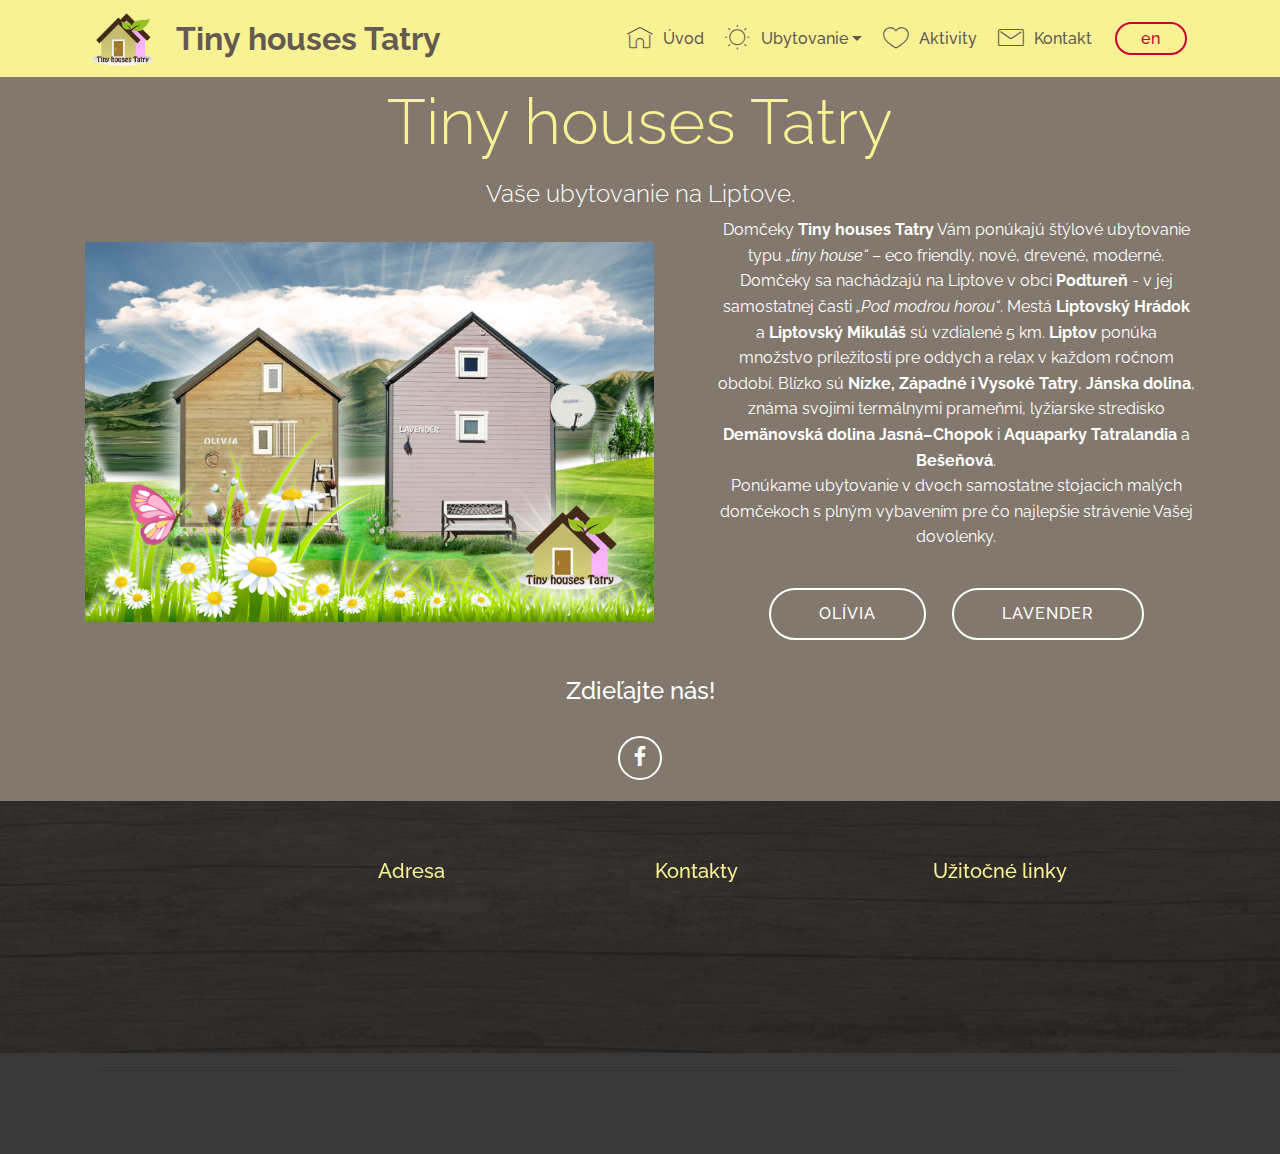
==== commit b0a94684: "create github pages" ====
--- a/index.html
+++ b/index.html
@@ -56,7 +56,7 @@
         <div class="collapse navbar-collapse" id="navbarSupportedContent">
             <ul class="navbar-nav nav-dropdown" data-app-modern-menu="true"><li class="nav-item">
                     <a class="nav-link link text-info display-4" href="index.html"><span class="mbri-home mbr-iconfont mbr-iconfont-btn"></span>Úvod</a>
-                </li><li class="nav-item dropdown"><a class="nav-link link dropdown-toggle text-info display-4" href="ubytovanie.html" data-toggle="dropdown-submenu" aria-expanded="true"><span class="mbri-sun mbr-iconfont mbr-iconfont-btn"></span>
+                </li><li class="nav-item dropdown open"><a class="nav-link link dropdown-toggle text-info display-4" href="ubytovanie.html" data-toggle="dropdown-submenu" aria-expanded="true"><span class="mbri-sun mbr-iconfont mbr-iconfont-btn"></span>
                         Ubytovanie</a><div class="dropdown-menu"><a class="dropdown-item text-info display-4" href="ubytovanie.html">Ubytovanie</a><a class="dropdown-item text-info display-4" href="olivia.html">Olívia</a><a class="dropdown-item text-info display-4" href="lavender.html">Lavender</a></div></li><li class="nav-item"><a class="nav-link link text-info display-4" href="aktivity.html"><span class="mbri-hearth mbr-iconfont mbr-iconfont-btn"></span>Aktivity</a></li>
                 <li class="nav-item">
                     <a class="nav-link link text-info display-4" href="kontakt.html"><span class="mbri-letter mbr-iconfont mbr-iconfont-btn"></span>
@@ -67,7 +67,7 @@
     </nav>
 </section>
 
-<section class="engine"><a href="https://mobirise.info/w">free html5 templates</a></section><section class="mbr-section content4 cid-rNa4O3Acdb" id="content4-41">
+<section class="engine"><a href="https://mobirise.info">Mobirise</a></section><section class="mbr-section content4 cid-rNa4O3Acdb" id="content4-41">
 
     
 
@@ -160,7 +160,7 @@
                 <h5 class="pb-3">
                     Kontakty</h5>
                 <p class="mbr-text">
-                    Email: <a href="kontakt.html#form1-2x">a</a>bility.preklady@gmail.com<br>Telefón: <a href="tel:+421905980600">+421 &nbsp;905 980600</a>&nbsp;<br><br></p>
+                    Email: <a href="mailto:tinyhousestatry@gmail.com">tinyhousestatry@gmail.com</a><br>Telefón: <a href="tel:+421905980600">+421 &nbsp;905 980600</a>&nbsp;<br><br></p>
             </div>
             <div class="col-12 col-md-3 mbr-fonts-style display-7">
                 <h5 class="pb-3">Užitočné linky<br></h5>
@@ -211,7 +211,7 @@
   <script src="assets/theme/js/script.js"></script>
   
   
-  <input name="animation" type="hidden">
-   <div id="scrollToTop" class="scrollToTop mbr-arrow-up"><a style="text-align: center;"><i class="mbr-arrow-up-icon mbr-arrow-up-icon-cm cm-icon cm-icon-smallarrow-up"></i></a></div>
+ <div id="scrollToTop" class="scrollToTop mbr-arrow-up"><a style="text-align: center;"><i class="mbr-arrow-up-icon mbr-arrow-up-icon-cm cm-icon cm-icon-smallarrow-up"></i></a></div>
+    <input name="animation" type="hidden">
   </body>
 </html>--- a/assets/mobirise/css/mbr-additional.css
+++ b/assets/mobirise/css/mbr-additional.css
@@ -1835,6 +1835,9 @@
 .cid-rKmM50FxDm .btn {
   margin: 0 0 .5rem 0;
 }
+.cid-rKmM50FxDm H2 {
+  color: #ffffff;
+}
 .cid-rNacbAVN4k {
   padding-top: 15px;
   padding-bottom: 15px;
@@ -4296,6 +4299,9 @@
 .cid-rOpfIz3pBA .btn {
   margin: 0 0 .5rem 0;
 }
+.cid-rOpfIz3pBA H2 {
+  color: #ffffff;
+}
 .cid-rOpfIRzmv5 {
   padding-top: 15px;
   padding-bottom: 15px;
--- a/assets/mobirise/css/mbr-additional.css
+++ b/assets/mobirise/css/mbr-additional.css
@@ -1835,6 +1835,9 @@
 .cid-rKmM50FxDm .btn {
   margin: 0 0 .5rem 0;
 }
+.cid-rKmM50FxDm H2 {
+  color: #ffffff;
+}
 .cid-rNacbAVN4k {
   padding-top: 15px;
   padding-bottom: 15px;
@@ -4296,6 +4299,9 @@
 .cid-rOpfIz3pBA .btn {
   margin: 0 0 .5rem 0;
 }
+.cid-rOpfIz3pBA H2 {
+  color: #ffffff;
+}
 .cid-rOpfIRzmv5 {
   padding-top: 15px;
   padding-bottom: 15px;
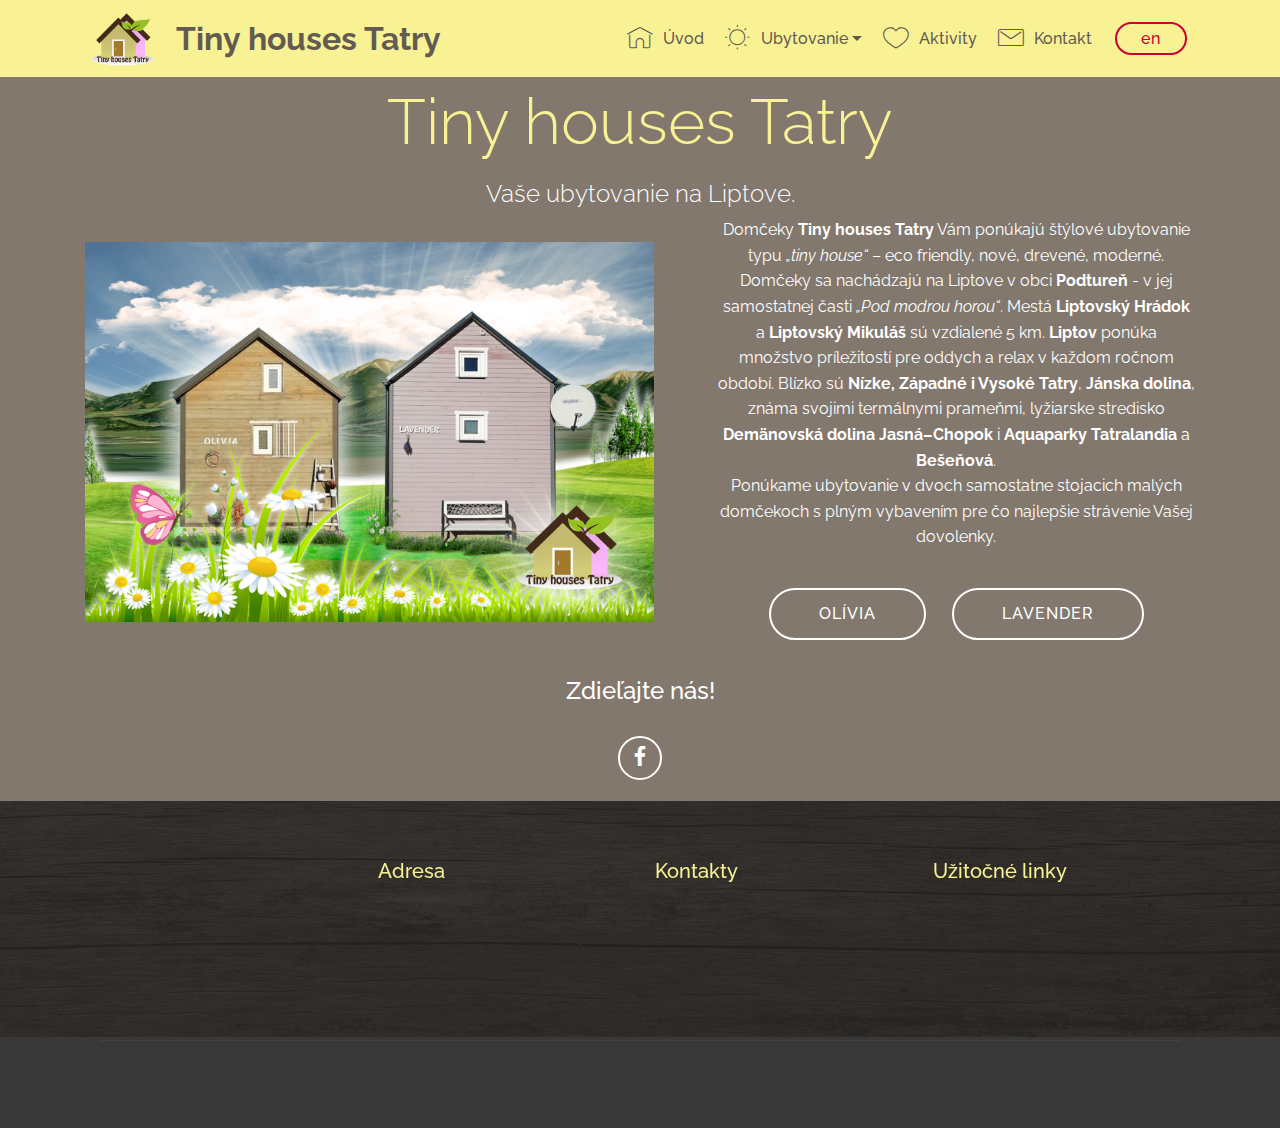
==== commit 1cb5a6ef: "create github pages" ====
--- a/index.html
+++ b/index.html
@@ -56,7 +56,7 @@
         <div class="collapse navbar-collapse" id="navbarSupportedContent">
             <ul class="navbar-nav nav-dropdown" data-app-modern-menu="true"><li class="nav-item">
                     <a class="nav-link link text-info display-4" href="index.html"><span class="mbri-home mbr-iconfont mbr-iconfont-btn"></span>Úvod</a>
-                </li><li class="nav-item dropdown open"><a class="nav-link link dropdown-toggle text-info display-4" href="ubytovanie.html" data-toggle="dropdown-submenu" aria-expanded="true"><span class="mbri-sun mbr-iconfont mbr-iconfont-btn"></span>
+                </li><li class="nav-item dropdown"><a class="nav-link link dropdown-toggle text-info display-4" href="ubytovanie.html" data-toggle="dropdown-submenu" aria-expanded="true"><span class="mbri-sun mbr-iconfont mbr-iconfont-btn"></span>
                         Ubytovanie</a><div class="dropdown-menu"><a class="dropdown-item text-info display-4" href="ubytovanie.html">Ubytovanie</a><a class="dropdown-item text-info display-4" href="olivia.html">Olívia</a><a class="dropdown-item text-info display-4" href="lavender.html">Lavender</a></div></li><li class="nav-item"><a class="nav-link link text-info display-4" href="aktivity.html"><span class="mbri-hearth mbr-iconfont mbr-iconfont-btn"></span>Aktivity</a></li>
                 <li class="nav-item">
                     <a class="nav-link link text-info display-4" href="kontakt.html"><span class="mbri-letter mbr-iconfont mbr-iconfont-btn"></span>
@@ -67,7 +67,7 @@
     </nav>
 </section>
 
-<section class="engine"><a href="https://mobirise.info">Mobirise</a></section><section class="mbr-section content4 cid-rNa4O3Acdb" id="content4-41">
+<section class="engine"><a href="https://mobirise.info/l">free web templates</a></section><section class="mbr-section content4 cid-rNa4O3Acdb" id="content4-41">
 
     
 
@@ -164,7 +164,7 @@
             </div>
             <div class="col-12 col-md-3 mbr-fonts-style display-7">
                 <h5 class="pb-3">Užitočné linky<br></h5>
-                <p class="mbr-text"><a href="assets/files/Tiny_houses_Tatry_Pokyny-pre-hosti.pdf" target="_blank" class="text-warning">Pokyny pre ubytovaných</a><br><a href="assets/files/GDPR_Tiny_houses_Tatry.pdf" target="_blank" class="text-warning">Ochrana osobných údajov</a><br><a class="text-danger" href="https://www.booking.com/hotel/sk/domceky-tatry.sk.html" target="_blank">Booking</a><br><a href="https://sk.airbnb.com/rooms/37198689?source_impression_id=p3_1578572764_Ot9FaD5n0NkSYpAB" target="_blank" class="text-warning">AirBnB<br></a><br></p>
+                <p class="mbr-text"><a href="assets/files/Tiny_houses_Tatry_Pokyny-pre-hosti.pdf" target="_blank" class="text-warning">Pokyny pre ubytovaných</a><br><a href="assets/files/GDPR_Tiny_houses_Tatry.pdf" target="_blank" class="text-warning">Ochrana osobných údajov</a><a href="https://sk.airbnb.com/rooms/37198689?source_impression_id=p3_1578572764_Ot9FaD5n0NkSYpAB" target="_blank" class="text-warning"><br></a><br></p>
             </div>
         </div>
         <div class="footer-lower">
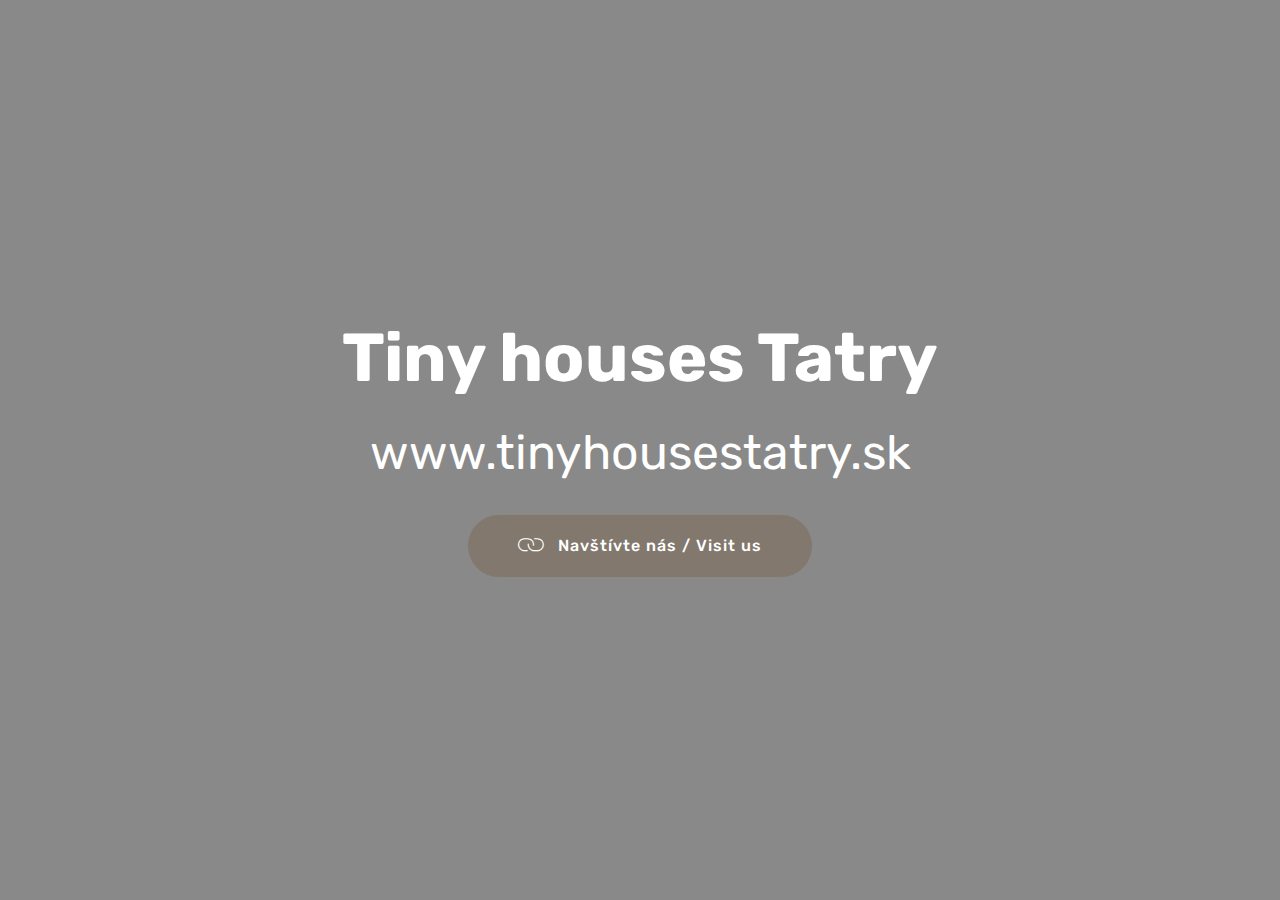
==== commit 90d9c635: "create github pages" ====
--- a/index.html
+++ b/index.html
@@ -1,217 +1,56 @@
 <!DOCTYPE html>
-<html  >
+<html>
 <head>
   <!-- Site made with Mobirise Website Builder v4.11.6, https://mobirise.com -->
   <meta charset="UTF-8">
   <meta http-equiv="X-UA-Compatible" content="IE=edge">
   <meta name="generator" content="Mobirise v4.11.6, mobirise.com">
-  <meta name="twitter:card" content="summary_large_image"/>
-<meta name="twitter:image:src" content="assets/images/index-meta.jpg"/>
-<meta property="og:image" content="assets/images/index-meta.jpg"/>
-<meta name="twitter:title" content="Tiny houses Tatry"/>
-<meta name="viewport" content="width=device-width, initial-scale=1, minimum-scale=1">
-  <link rel="shortcut icon" href="assets/images/tinehousestatry-03-logo.png" type="image/x-icon">
-  <meta name="description" content="Ubytovanie na Liptove v obci Podtureň v dvoch malých domčekoch typu "tiny house". Olívia pre 2-3 osoby, Lavender pre 4 osoby.">
+  <meta name="viewport" content="width=device-width, initial-scale=1, minimum-scale=1">
+  <link rel="shortcut icon" href="assets/images/logo4.png" type="image/x-icon">
+  <meta name="description" content="">
   
   <title>Tiny houses Tatry</title>
   <link rel="stylesheet" href="assets/web/assets/mobirise-icons/mobirise-icons.css">
   <link rel="stylesheet" href="assets/bootstrap/css/bootstrap.min.css">
   <link rel="stylesheet" href="assets/bootstrap/css/bootstrap-grid.min.css">
   <link rel="stylesheet" href="assets/bootstrap/css/bootstrap-reboot.min.css">
-  <link rel="stylesheet" href="assets/socicon/css/styles.css">
-  <link rel="stylesheet" href="assets/animatecss/animate.min.css">
   <link rel="stylesheet" href="assets/tether/tether.min.css">
-  <link rel="stylesheet" href="assets/dropdown/css/style.css">
   <link rel="stylesheet" href="assets/theme/css/style.css">
   <link rel="preload" as="style" href="assets/mobirise/css/mbr-additional.css"><link rel="stylesheet" href="assets/mobirise/css/mbr-additional.css" type="text/css">
   
   
-  
+  <meta http-equiv="refresh" content="2;url=https://www.tinyhousestatry.sk">
 </head>
 <body>
-  <section class="menu cid-rJHykHxJph" once="menu" id="menu2-3">
+  <section class="cid-s1SdahXYha mbr-fullscreen" id="header2-3">
 
     
 
-    <nav class="navbar navbar-expand beta-menu navbar-dropdown align-items-center navbar-toggleable-sm">
-        <button class="navbar-toggler navbar-toggler-right" type="button" data-toggle="collapse" data-target="#navbarSupportedContent" aria-controls="navbarSupportedContent" aria-expanded="false" aria-label="Toggle navigation">
-            <div class="hamburger">
-                <span></span>
-                <span></span>
-                <span></span>
-                <span></span>
-            </div>
-        </button>
-        <div class="menu-logo">
-            <div class="navbar-brand">
-                <span class="navbar-logo">
-                    <a href="index.html">
-                        <img src="assets/images/tinehousestatry-03-logo.png" alt="Tiny houses Tatry" title="Tiny houses Tatry" style="height: 3.8rem;">
-                    </a>
-                </span>
-                <span class="navbar-caption-wrap"><a class="navbar-caption text-info display-2" href="index.html">
-                        Tiny houses Tatry</a></span>
-            </div>
-        </div>
-        <div class="collapse navbar-collapse" id="navbarSupportedContent">
-            <ul class="navbar-nav nav-dropdown" data-app-modern-menu="true"><li class="nav-item">
-                    <a class="nav-link link text-info display-4" href="index.html"><span class="mbri-home mbr-iconfont mbr-iconfont-btn"></span>Úvod</a>
-                </li><li class="nav-item dropdown"><a class="nav-link link dropdown-toggle text-info display-4" href="ubytovanie.html" data-toggle="dropdown-submenu" aria-expanded="true"><span class="mbri-sun mbr-iconfont mbr-iconfont-btn"></span>
-                        Ubytovanie</a><div class="dropdown-menu"><a class="dropdown-item text-info display-4" href="ubytovanie.html">Ubytovanie</a><a class="dropdown-item text-info display-4" href="olivia.html">Olívia</a><a class="dropdown-item text-info display-4" href="lavender.html">Lavender</a></div></li><li class="nav-item"><a class="nav-link link text-info display-4" href="aktivity.html"><span class="mbri-hearth mbr-iconfont mbr-iconfont-btn"></span>Aktivity</a></li>
-                <li class="nav-item">
-                    <a class="nav-link link text-info display-4" href="kontakt.html"><span class="mbri-letter mbr-iconfont mbr-iconfont-btn"></span>
-                        Kontakt</a>
-                </li></ul>
-            <div class="navbar-buttons mbr-section-btn"><a class="btn btn-sm btn-secondary-outline display-4" href="02_tht_en/index_en.html">en</a></div>
-        </div>
-    </nav>
-</section>
+    <div class="mbr-overlay" style="opacity: 0.5; background-color: rgb(35, 35, 35);"></div>
 
-<section class="engine"><a href="https://mobirise.info/l">free web templates</a></section><section class="mbr-section content4 cid-rNa4O3Acdb" id="content4-41">
-
-    
-
-    <div class="container">
-        <div class="media-container-row">
-            <div class="title col-12 col-md-8">
-                <h2 class="align-center pb-3 mbr-fonts-style display-1">Tiny houses Tatry</h2>
-                <h3 class="mbr-section-subtitle align-center mbr-light mbr-fonts-style display-5">Vaše ubytovanie na Liptove.</h3>
+    <div class="container align-center">
+        <div class="row justify-content-md-center">
+            <div class="mbr-white col-md-10">
+                <h1 class="mbr-section-title mbr-bold pb-3 mbr-fonts-style display-1">
+                    Tiny houses Tatry</h1>
+                <h3 class="mbr-section-subtitle align-center mbr-light pb-3 mbr-fonts-style display-2"><a href="https://www.tinyhousestatry.sk" class="text-white">www.tinyhousestatry.sk</a></h3>
                 
+                <div class="mbr-section-btn"><a class="btn btn-md btn-info display-4" href="https://www.tinyhousestatry.sk"><span class="mbri-link mbr-iconfont mbr-iconfont-btn"></span>Navštívte nás / Visit us</a></div>
             </div>
         </div>
     </div>
-</section>
-
-<section class="header3 cid-rK8YZwBaOa" id="header3-1j">
-
     
-
-    
-
-    <div class="container">
-        <div class="media-container-row">
-            <div class="mbr-figure" style="width: 125%;">
-                <img src="assets/images/logo-kolaz-8.jpg" alt="Tiny houses Tatry" title="Tiny houses Tatry">
-            </div>
-
-            <div class="media-content">
-                
-                
-                <div class="mbr-section-text mbr-white pb-3 ">
-                    <p class="mbr-text mbr-fonts-style display-7">
-                        Domčeky <strong>Tiny houses Tatry</strong> Vám ponúkajú štýlové ubytovanie typu <em>„tiny house“</em> – eco friendly, nové, drevené, moderné. Domčeky sa nachádzajú na Liptove v obci <strong>Podtureň</strong> - v jej samostatnej časti <em>„Pod modrou horou“</em>. Mestá<strong> Liptovský Hrádok</strong> a <strong>Liptovský Mikuláš</strong> sú vzdialené 5 km. <strong>Liptov</strong> ponúka množstvo príležitostí pre oddych a relax v každom ročnom období. Blízko sú <strong>Nízke, Západné i Vysoké Tatry</strong>, <strong>Jánska dolina</strong>, známa svojimi termálnymi prameňmi, lyžiarske stredisko <strong>Demänovská dolina Jasná–Chopok</strong> i <strong>Aquaparky Tatralandia</strong> a <strong>Bešeňová</strong>. <br>Ponúkame ubytovanie v dvoch samostatne stojacich malých domčekoch s plným vybavením pre čo najlepšie strávenie Vašej dovolenky.</p>
-                </div>
-                <div class="mbr-section-btn"><a class="btn btn-md btn-white-outline display-4" href="olivia.html">OLÍVIA</a>
-                    <a class="btn btn-md btn-white-outline display-4" href="lavender.html">LAVENDER</a></div>
-            </div>
-        </div>
-    </div>
-
-</section>
-
-<section class="cid-rK9LAp0eqM" id="social-buttons1-2e">
-    
-    
-
-    
-
-    <div class="container">
-        <div class="media-container-row">
-            <div class="col-md-8 align-center">
-                <h2 class="pb-3 mbr-section-title mbr-fonts-style display-5">
-                    Zdieľajte nás!
-                </h2>
-                <div>
-                    <div class="mbr-social-likes" data-counters="false">
-                        <span class="btn btn-social facebook mx-2" title="Share link on Facebook">
-                            <i class="socicon socicon-facebook"></i>
-                        </span>
-                        
-                        
-                        
-                    </div>
-                </div>
-            </div>
-        </div>
-    </div>
-</section>
-
-<section class="cid-rN5mRG371d mbr-parallax-background" id="footer1-3s">
-
-    
-
-    <div class="mbr-overlay" style="background-color: rgb(35, 35, 35); opacity: 0.9;"></div>
-
-    <div class="container">
-        <div class="media-container-row content text-white">
-            <div class="col-12 col-md-3">
-                <div class="media-wrap">
-                    <a href="kontakt.html">
-                        <img src="assets/images/tinehousestatry-03-logo.png" alt="Tiny houses Tatry" title="Kontakt">
-                    </a>
-                </div>
-            </div>
-            <div class="col-12 col-md-3 mbr-fonts-style display-7">
-                <h5 class="pb-3">
-                    Adresa</h5>
-                <p class="mbr-text">Brezová 641/8<br>033 01 Podtureň<br>Liptovský Hrádok<br>Slovakia</p>
-            </div>
-            <div class="col-12 col-md-3 mbr-fonts-style display-7">
-                <h5 class="pb-3">
-                    Kontakty</h5>
-                <p class="mbr-text">
-                    Email: <a href="mailto:tinyhousestatry@gmail.com">tinyhousestatry@gmail.com</a><br>Telefón: <a href="tel:+421905980600">+421 &nbsp;905 980600</a>&nbsp;<br><br></p>
-            </div>
-            <div class="col-12 col-md-3 mbr-fonts-style display-7">
-                <h5 class="pb-3">Užitočné linky<br></h5>
-                <p class="mbr-text"><a href="assets/files/Tiny_houses_Tatry_Pokyny-pre-hosti.pdf" target="_blank" class="text-warning">Pokyny pre ubytovaných</a><br><a href="assets/files/GDPR_Tiny_houses_Tatry.pdf" target="_blank" class="text-warning">Ochrana osobných údajov</a><a href="https://sk.airbnb.com/rooms/37198689?source_impression_id=p3_1578572764_Ot9FaD5n0NkSYpAB" target="_blank" class="text-warning"><br></a><br></p>
-            </div>
-        </div>
-        <div class="footer-lower">
-            <div class="media-container-row">
-                <div class="col-sm-12">
-                    <hr>
-                </div>
-            </div>
-            <div class="media-container-row mbr-white">
-                <div class="col-sm-6 copyright">
-                    <p class="mbr-text mbr-fonts-style display-7">© All rights reserved - Tiny houses Tatry 2020</p>
-                </div>
-                <div class="col-md-6">
-                    <div class="social-list align-right">
-                        <div class="soc-item">
-                            <a href="https://www.facebook.com/tinyhousestatry/" target="_blank">
-                                <span class="mbr-iconfont mbr-iconfont-social socicon-facebook socicon" style="color: rgb(255, 255, 255); fill: rgb(255, 255, 255);"></span>
-                            </a>
-                        </div>
-                        
-                        
-                        
-                        
-                        
-                    </div>
-                </div>
-            </div>
-        </div>
-    </div>
 </section>
 
 
-  <script src="assets/web/assets/jquery/jquery.min.js"></script>
+  <section class="engine"><a href="https://mobirise.info/h">how to create your own web page</a></section><script src="assets/web/assets/jquery/jquery.min.js"></script>
   <script src="assets/popper/popper.min.js"></script>
   <script src="assets/bootstrap/js/bootstrap.min.js"></script>
+  <script src="assets/tether/tether.min.js"></script>
   <script src="assets/smoothscroll/smooth-scroll.js"></script>
-  <script src="assets/tether/tether.min.js"></script>
-  <script src="assets/dropdown/js/nav-dropdown.js"></script>
-  <script src="assets/dropdown/js/navbar-dropdown.js"></script>
-  <script src="assets/touchswipe/jquery.touch-swipe.min.js"></script>
-  <script src="assets/sociallikes/social-likes.js"></script>
-  <script src="assets/parallax/jarallax.min.js"></script>
-  <script src="assets/viewportchecker/jquery.viewportchecker.js"></script>
   <script src="assets/theme/js/script.js"></script>
+  <script src="assets/witsec-mailform/witsec-mailform.js"></script>
   
   
- <div id="scrollToTop" class="scrollToTop mbr-arrow-up"><a style="text-align: center;"><i class="mbr-arrow-up-icon mbr-arrow-up-icon-cm cm-icon cm-icon-smallarrow-up"></i></a></div>
-    <input name="animation" type="hidden">
-  </body>
+</body>
 </html>--- a/assets/mobirise/css/mbr-additional.css
+++ b/assets/mobirise/css/mbr-additional.css
@@ -1,4 +1,4 @@
-@import url(https://fonts.googleapis.com/css?family=Raleway:100,100i,200,200i,300,300i,400,400i,500,500i,600,600i,700,700i,800,800i,900,900i&display=swap);
+@import url(https://fonts.googleapis.com/css?family=Rubik:300,300i,400,400i,500,500i,700,700i,900,900i&display=swap);
 
 
 
@@ -8,23 +8,23 @@
   font-family: Rubik;
 }
 .display-1 {
-  font-family: 'Raleway', sans-serif;
-  font-size: 4rem;
+  font-family: 'Rubik', sans-serif;
+  font-size: 4.25rem;
   font-display: swap;
 }
 .display-1 > .mbr-iconfont {
-  font-size: 6.4rem;
+  font-size: 6.8rem;
 }
 .display-2 {
-  font-family: 'Raleway', sans-serif;
-  font-size: 2rem;
+  font-family: 'Rubik', sans-serif;
+  font-size: 3rem;
   font-display: swap;
 }
 .display-2 > .mbr-iconfont {
-  font-size: 3.2rem;
+  font-size: 4.8rem;
 }
 .display-4 {
-  font-family: 'Raleway', sans-serif;
+  font-family: 'Rubik', sans-serif;
   font-size: 1rem;
   font-display: swap;
 }
@@ -32,7 +32,7 @@
   font-size: 1.6rem;
 }
 .display-5 {
-  font-family: 'Raleway', sans-serif;
+  font-family: 'Rubik', sans-serif;
   font-size: 1.5rem;
   font-display: swap;
 }
@@ -40,7 +40,7 @@
   font-size: 2.4rem;
 }
 .display-7 {
-  font-family: 'Raleway', sans-serif;
+  font-family: 'Rubik', sans-serif;
   font-size: 1rem;
   font-display: swap;
 }
@@ -54,14 +54,14 @@
 /* 0.65 - min scale variable, may vary */
 @media (max-width: 768px) {
   .display-1 {
-    font-size: 3.2rem;
-    font-size: calc( 2.05rem + (4 - 2.05) * ((100vw - 20rem) / (48 - 20)));
-    line-height: calc( 1.4 * (2.05rem + (4 - 2.05) * ((100vw - 20rem) / (48 - 20))));
+    font-size: 3.4rem;
+    font-size: calc( 2.1374999999999997rem + (4.25 - 2.1374999999999997) * ((100vw - 20rem) / (48 - 20)));
+    line-height: calc( 1.4 * (2.1374999999999997rem + (4.25 - 2.1374999999999997) * ((100vw - 20rem) / (48 - 20))));
   }
   .display-2 {
-    font-size: 1.6rem;
-    font-size: calc( 1.35rem + (2 - 1.35) * ((100vw - 20rem) / (48 - 20)));
-    line-height: calc( 1.4 * (1.35rem + (2 - 1.35) * ((100vw - 20rem) / (48 - 20))));
+    font-size: 2.4rem;
+    font-size: calc( 1.7rem + (3 - 1.7) * ((100vw - 20rem) / (48 - 20)));
+    line-height: calc( 1.4 * (1.7rem + (3 - 1.7) * ((100vw - 20rem) / (48 - 20))));
   }
   .display-4 {
     font-size: 0.8rem;
@@ -92,39 +92,39 @@
   border-radius: 3px;
 }
 .bg-primary {
-  background-color: #ffffff !important;
+  background-color: #149dcc !important;
 }
 .bg-success {
   background-color: #f7ed4a !important;
 }
 .bg-info {
-  background-color: #635a51 !important;
+  background-color: #82786e !important;
 }
 .bg-warning {
-  background-color: #f9f295 !important;
+  background-color: #879a9f !important;
 }
 .bg-danger {
-  background-color: #f9f295 !important;
+  background-color: #b1a374 !important;
 }
 .btn-primary,
 .btn-primary:active {
-  background-color: #ffffff !important;
-  border-color: #ffffff !important;
-  color: #808080 !important;
+  background-color: #149dcc !important;
+  border-color: #149dcc !important;
+  color: #ffffff !important;
 }
 .btn-primary:hover,
 .btn-primary:focus,
 .btn-primary.focus,
 .btn-primary.active {
-  color: #808080 !important;
-  background-color: #d9d9d9 !important;
-  border-color: #d9d9d9 !important;
+  color: #ffffff !important;
+  background-color: #0d6786 !important;
+  border-color: #0d6786 !important;
 }
 .btn-primary.disabled,
 .btn-primary:disabled {
-  color: #808080 !important;
-  background-color: #d9d9d9 !important;
-  border-color: #d9d9d9 !important;
+  color: #ffffff !important;
+  background-color: #0d6786 !important;
+  border-color: #0d6786 !important;
 }
 .btn-secondary,
 .btn-secondary:active {
@@ -148,8 +148,8 @@
 }
 .btn-info,
 .btn-info:active {
-  background-color: #635a51 !important;
-  border-color: #635a51 !important;
+  background-color: #82786e !important;
+  border-color: #82786e !important;
   color: #ffffff !important;
 }
 .btn-info:hover,
@@ -157,14 +157,14 @@
 .btn-info.focus,
 .btn-info.active {
   color: #ffffff !important;
-  background-color: #39342f !important;
-  border-color: #39342f !important;
+  background-color: #59524b !important;
+  border-color: #59524b !important;
 }
 .btn-info.disabled,
 .btn-info:disabled {
   color: #ffffff !important;
-  background-color: #39342f !important;
-  border-color: #39342f !important;
+  background-color: #59524b !important;
+  border-color: #59524b !important;
 }
 .btn-success,
 .btn-success:active {
@@ -188,43 +188,43 @@
 }
 .btn-warning,
 .btn-warning:active {
-  background-color: #f9f295 !important;
-  border-color: #f9f295 !important;
-  color: #877e08 !important;
+  background-color: #879a9f !important;
+  border-color: #879a9f !important;
+  color: #ffffff !important;
 }
 .btn-warning:hover,
 .btn-warning:focus,
 .btn-warning.focus,
 .btn-warning.active {
-  color: #877e08 !important;
-  background-color: #f5e94d !important;
-  border-color: #f5e94d !important;
+  color: #ffffff !important;
+  background-color: #617479 !important;
+  border-color: #617479 !important;
 }
 .btn-warning.disabled,
 .btn-warning:disabled {
-  color: #877e08 !important;
-  background-color: #f5e94d !important;
-  border-color: #f5e94d !important;
+  color: #ffffff !important;
+  background-color: #617479 !important;
+  border-color: #617479 !important;
 }
 .btn-danger,
 .btn-danger:active {
-  background-color: #f9f295 !important;
-  border-color: #f9f295 !important;
-  color: #877e08 !important;
+  background-color: #b1a374 !important;
+  border-color: #b1a374 !important;
+  color: #ffffff !important;
 }
 .btn-danger:hover,
 .btn-danger:focus,
 .btn-danger.focus,
 .btn-danger.active {
-  color: #877e08 !important;
-  background-color: #f5e94d !important;
-  border-color: #f5e94d !important;
+  color: #ffffff !important;
+  background-color: #8b7d4e !important;
+  border-color: #8b7d4e !important;
 }
 .btn-danger.disabled,
 .btn-danger:disabled {
-  color: #877e08 !important;
-  background-color: #f5e94d !important;
-  border-color: #f5e94d !important;
+  color: #ffffff !important;
+  background-color: #8b7d4e !important;
+  border-color: #8b7d4e !important;
 }
 .btn-white {
   color: #333333 !important;
@@ -272,22 +272,22 @@
 .btn-primary-outline,
 .btn-primary-outline:active {
   background: none;
-  border-color: #cccccc;
-  color: #cccccc;
+  border-color: #0b566f;
+  color: #0b566f;
 }
 .btn-primary-outline:hover,
 .btn-primary-outline:focus,
 .btn-primary-outline.focus,
 .btn-primary-outline.active {
-  color: #808080;
-  background-color: #ffffff;
-  border-color: #ffffff;
+  color: #ffffff;
+  background-color: #149dcc;
+  border-color: #149dcc;
 }
 .btn-primary-outline.disabled,
 .btn-primary-outline:disabled {
-  color: #808080 !important;
-  background-color: #ffffff !important;
-  border-color: #ffffff !important;
+  color: #ffffff !important;
+  background-color: #149dcc !important;
+  border-color: #149dcc !important;
 }
 .btn-secondary-outline,
 .btn-secondary-outline:active {
@@ -312,22 +312,22 @@
 .btn-info-outline,
 .btn-info-outline:active {
   background: none;
-  border-color: #2b2723;
-  color: #2b2723;
+  border-color: #4b453f;
+  color: #4b453f;
 }
 .btn-info-outline:hover,
 .btn-info-outline:focus,
 .btn-info-outline.focus,
 .btn-info-outline.active {
   color: #ffffff;
-  background-color: #635a51;
-  border-color: #635a51;
+  background-color: #82786e;
+  border-color: #82786e;
 }
 .btn-info-outline.disabled,
 .btn-info-outline:disabled {
   color: #ffffff !important;
-  background-color: #635a51 !important;
-  border-color: #635a51 !important;
+  background-color: #82786e !important;
+  border-color: #82786e !important;
 }
 .btn-success-outline,
 .btn-success-outline:active {
@@ -352,42 +352,42 @@
 .btn-warning-outline,
 .btn-warning-outline:active {
   background: none;
-  border-color: #f4e634;
-  color: #f4e634;
+  border-color: #55666b;
+  color: #55666b;
 }
 .btn-warning-outline:hover,
 .btn-warning-outline:focus,
 .btn-warning-outline.focus,
 .btn-warning-outline.active {
-  color: #877e08;
-  background-color: #f9f295;
-  border-color: #f9f295;
+  color: #ffffff;
+  background-color: #879a9f;
+  border-color: #879a9f;
 }
 .btn-warning-outline.disabled,
 .btn-warning-outline:disabled {
-  color: #877e08 !important;
-  background-color: #f9f295 !important;
-  border-color: #f9f295 !important;
+  color: #ffffff !important;
+  background-color: #879a9f !important;
+  border-color: #879a9f !important;
 }
 .btn-danger-outline,
 .btn-danger-outline:active {
   background: none;
-  border-color: #f4e634;
-  color: #f4e634;
+  border-color: #7a6e45;
+  color: #7a6e45;
 }
 .btn-danger-outline:hover,
 .btn-danger-outline:focus,
 .btn-danger-outline.focus,
 .btn-danger-outline.active {
-  color: #877e08;
-  background-color: #f9f295;
-  border-color: #f9f295;
+  color: #ffffff;
+  background-color: #b1a374;
+  border-color: #b1a374;
 }
 .btn-danger-outline.disabled,
 .btn-danger-outline:disabled {
-  color: #877e08 !important;
-  background-color: #f9f295 !important;
-  border-color: #f9f295 !important;
+  color: #ffffff !important;
+  background-color: #b1a374 !important;
+  border-color: #b1a374 !important;
 }
 .btn-black-outline,
 .btn-black-outline:active {
@@ -424,7 +424,7 @@
   border-color: #ffffff;
 }
 .text-primary {
-  color: #ffffff !important;
+  color: #149dcc !important;
 }
 .text-secondary {
   color: #ff3366 !important;
@@ -433,13 +433,13 @@
   color: #f7ed4a !important;
 }
 .text-info {
-  color: #635a51 !important;
+  color: #82786e !important;
 }
 .text-warning {
-  color: #f9f295 !important;
+  color: #879a9f !important;
 }
 .text-danger {
-  color: #f9f295 !important;
+  color: #b1a374 !important;
 }
 .text-white {
   color: #ffffff !important;
@@ -449,7 +449,7 @@
 }
 a.text-primary:hover,
 a.text-primary:focus {
-  color: #cccccc !important;
+  color: #0b566f !important;
 }
 a.text-secondary:hover,
 a.text-secondary:focus {
@@ -461,15 +461,15 @@
 }
 a.text-info:hover,
 a.text-info:focus {
-  color: #2b2723 !important;
+  color: #4b453f !important;
 }
 a.text-warning:hover,
 a.text-warning:focus {
-  color: #f4e634 !important;
+  color: #55666b !important;
 }
 a.text-danger:hover,
 a.text-danger:focus {
-  color: #f4e634 !important;
+  color: #7a6e45 !important;
 }
 a.text-white:hover,
 a.text-white:focus {
@@ -483,13 +483,13 @@
   background-color: #70c770;
 }
 .alert-info {
-  background-color: #635a51;
+  background-color: #82786e;
 }
 .alert-warning {
-  background-color: #f9f295;
+  background-color: #879a9f;
 }
 .alert-danger {
-  background-color: #f9f295;
+  background-color: #b1a374;
 }
 .mbr-section-btn a.btn:not(.btn-form) {
   border-radius: 100px;
@@ -507,9 +507,9 @@
   border-radius: 100px !important;
 }
 .mbr-gallery-filter li.active .btn {
-  background-color: #ffffff;
-  border-color: #ffffff;
-  color: #8c8c8c;
+  background-color: #149dcc;
+  border-color: #149dcc;
+  color: #ffffff;
 }
 .mbr-gallery-filter li.active .btn:focus {
   box-shadow: none;
@@ -519,11 +519,11 @@
 }
 a,
 a:hover {
-  color: #ffffff;
+  color: #149dcc;
 }
 .mbr-plan-header.bg-primary .mbr-plan-subtitle,
 .mbr-plan-header.bg-primary .mbr-plan-price-desc {
-  color: #ffffff;
+  color: #b4e6f8;
 }
 .mbr-plan-header.bg-success .mbr-plan-subtitle,
 .mbr-plan-header.bg-success .mbr-plan-price-desc {
@@ -531,22 +531,22 @@
 }
 .mbr-plan-header.bg-info .mbr-plan-subtitle,
 .mbr-plan-header.bg-info .mbr-plan-price-desc {
-  color: #a49a90;
+  color: #beb8b2;
 }
 .mbr-plan-header.bg-warning .mbr-plan-subtitle,
 .mbr-plan-header.bg-warning .mbr-plan-price-desc {
-  color: #ffffff;
+  color: #ced6d8;
 }
 .mbr-plan-header.bg-danger .mbr-plan-subtitle,
 .mbr-plan-header.bg-danger .mbr-plan-price-desc {
-  color: #ffffff;
+  color: #dfd9c6;
 }
 /* Scroll to top button*/
-#scrollToTop a {
-  border-radius: 100px;
+.scrollToTop_wraper {
+  display: none;
 }
 .form-control {
-  font-family: 'Raleway', sans-serif;
+  font-family: 'Rubik', sans-serif;
   font-size: 1rem;
   font-display: swap;
 }
@@ -554,7 +554,7 @@
   font-size: 1.6rem;
 }
 blockquote {
-  border-color: #ffffff;
+  border-color: #149dcc;
 }
 /* Forms */
 .mbr-form .btn {
@@ -610,11 +610,11 @@
 /* Footer */
 .mbr-footer-content li::before,
 .mbr-footer .mbr-contacts li::before {
-  background: #ffffff;
+  background: #149dcc;
 }
 .mbr-footer-content li a:hover,
 .mbr-footer .mbr-contacts li a:hover {
-  color: #ffffff;
+  color: #149dcc;
 }
 .footer3 input[type="email"],
 .footer4 input[type="email"] {
@@ -656,8 +656,8 @@
 }
 .jq-selectbox li:hover,
 .jq-selectbox li.selected {
-  background-color: #ffffff;
-  color: #000000;
+  background-color: #149dcc;
+  color: #ffffff;
 }
 .jq-selectbox .jq-selectbox__trigger-arrow,
 .jq-number__spin.minus:after,
@@ -669,14 +669,14 @@
 .jq-selectbox:hover .jq-selectbox__trigger-arrow,
 .jq-number__spin.minus:hover:after,
 .jq-number__spin.plus:hover:after {
-  border-top-color: #ffffff;
-  border-bottom-color: #ffffff;
+  border-top-color: #149dcc;
+  border-bottom-color: #149dcc;
 }
 .xdsoft_datetimepicker .xdsoft_calendar td.xdsoft_default,
 .xdsoft_datetimepicker .xdsoft_calendar td.xdsoft_current,
 .xdsoft_datetimepicker .xdsoft_timepicker .xdsoft_time_box > div > div.xdsoft_current {
-  color: #000000 !important;
-  background-color: #ffffff !important;
+  color: #ffffff !important;
+  background-color: #149dcc !important;
   box-shadow: none !important;
 }
 .xdsoft_datetimepicker .xdsoft_calendar td:hover,
@@ -705,3676 +705,11 @@
   top: 50%;
   left: 50%;
   transform: translateX(-50%) translateY(-50%);
-  background-image: url("data:image/svg+xml;charset=UTF-8,%3csvg width='32' height='32' viewBox='0 0 64 64' xmlns='http://www.w3.org/2000/svg' stroke='%23ffffff' %3e%3cg fill='none' fill-rule='evenodd'%3e%3cg transform='translate(16 16)' stroke-width='2'%3e%3ccircle stroke-opacity='.5' cx='16' cy='16' r='16'/%3e%3cpath d='M32 16c0-9.94-8.06-16-16-16'%3e%3canimateTransform attributeName='transform' type='rotate' from='0 16 16' to='360 16 16' dur='1s' repeatCount='indefinite'/%3e%3c/path%3e%3c/g%3e%3c/g%3e%3c/svg%3e");
+  background-image: url("data:image/svg+xml;charset=UTF-8,%3csvg width='32' height='32' viewBox='0 0 64 64' xmlns='http://www.w3.org/2000/svg' stroke='%23149dcc' %3e%3cg fill='none' fill-rule='evenodd'%3e%3cg transform='translate(16 16)' stroke-width='2'%3e%3ccircle stroke-opacity='.5' cx='16' cy='16' r='16'/%3e%3cpath d='M32 16c0-9.94-8.06-16-16-16'%3e%3canimateTransform attributeName='transform' type='rotate' from='0 16 16' to='360 16 16' dur='1s' repeatCount='indefinite'/%3e%3c/path%3e%3c/g%3e%3c/g%3e%3c/svg%3e");
 }
 section.lazy-placeholder:after {
   opacity: 0.3;
 }
-.cid-rNa4O3Acdb {
-  padding-top: 90px;
-  padding-bottom: 0px;
-  background-color: #82786e;
-}
-.cid-rNa4O3Acdb .mbr-section-subtitle {
-  color: #ffffff;
-}
-.cid-rNa4O3Acdb H2 {
-  color: #f9f295;
-}
-.cid-rJHykHxJph .navbar {
-  background: #f9f295;
-  transition: none;
-  min-height: 77px;
-  padding: .5rem 0;
-}
-.cid-rJHykHxJph .navbar-dropdown.bg-color.transparent.opened {
-  background: #f9f295;
-}
-.cid-rJHykHxJph a {
-  font-style: normal;
-}
-.cid-rJHykHxJph .nav-item span {
-  padding-right: 0.4em;
-  line-height: 0.5em;
-  vertical-align: text-bottom;
-  position: relative;
-  text-decoration: none;
-}
-.cid-rJHykHxJph .nav-item a {
-  display: -webkit-flex;
-  align-items: center;
-  justify-content: center;
-  padding: 0.7rem 0 !important;
-  margin: 0rem .65rem !important;
-  -webkit-align-items: center;
-  -webkit-justify-content: center;
-}
-.cid-rJHykHxJph .nav-item:focus,
-.cid-rJHykHxJph .nav-link:focus {
-  outline: none;
-}
-.cid-rJHykHxJph .btn {
-  padding: 0.4rem 1.5rem;
-  display: -webkit-inline-flex;
-  align-items: center;
-  -webkit-align-items: center;
-}
-.cid-rJHykHxJph .btn .mbr-iconfont {
-  font-size: 1.6rem;
-}
-.cid-rJHykHxJph .menu-logo {
-  margin-right: auto;
-}
-.cid-rJHykHxJph .menu-logo .navbar-brand {
-  display: flex;
-  margin-left: 5rem;
-  padding: 0;
-  transition: padding .2s;
-  min-height: 3.8rem;
-  -webkit-align-items: center;
-  align-items: center;
-}
-.cid-rJHykHxJph .menu-logo .navbar-brand .navbar-caption-wrap {
-  display: flex;
-  -webkit-align-items: center;
-  align-items: center;
-  word-break: break-word;
-  min-width: 7rem;
-  margin: .3rem 0;
-}
-.cid-rJHykHxJph .menu-logo .navbar-brand .navbar-caption-wrap .navbar-caption {
-  line-height: 1.2rem !important;
-  padding-right: 2rem;
-}
-.cid-rJHykHxJph .menu-logo .navbar-brand .navbar-logo {
-  font-size: 4rem;
-  transition: font-size 0.25s;
-}
-.cid-rJHykHxJph .menu-logo .navbar-brand .navbar-logo img {
-  display: flex;
-}
-.cid-rJHykHxJph .menu-logo .navbar-brand .navbar-logo .mbr-iconfont {
-  transition: font-size 0.25s;
-}
-.cid-rJHykHxJph .menu-logo .navbar-brand .navbar-logo a {
-  display: inline-flex;
-}
-.cid-rJHykHxJph .navbar-toggleable-sm .navbar-collapse {
-  justify-content: flex-end;
-  -webkit-justify-content: flex-end;
-  padding-right: 5rem;
-  width: auto;
-}
-.cid-rJHykHxJph .navbar-toggleable-sm .navbar-collapse .navbar-nav {
-  flex-wrap: wrap;
-  -webkit-flex-wrap: wrap;
-  padding-left: 0;
-}
-.cid-rJHykHxJph .navbar-toggleable-sm .navbar-collapse .navbar-nav .nav-item {
-  -webkit-align-self: center;
-  align-self: center;
-}
-.cid-rJHykHxJph .navbar-toggleable-sm .navbar-collapse .navbar-buttons {
-  padding-left: 0;
-  padding-bottom: 0;
-}
-.cid-rJHykHxJph .dropdown .dropdown-menu {
-  background: #f9f295;
-  display: none;
-  position: absolute;
-  min-width: 5rem;
-  padding-top: 1.4rem;
-  padding-bottom: 1.4rem;
-  text-align: left;
-}
-.cid-rJHykHxJph .dropdown .dropdown-menu .dropdown-item {
-  width: auto;
-  padding: 0.235em 1.5385em 0.235em 1.5385em !important;
-}
-.cid-rJHykHxJph .dropdown .dropdown-menu .dropdown-item::after {
-  right: 0.5rem;
-}
-.cid-rJHykHxJph .dropdown .dropdown-menu .dropdown-submenu {
-  margin: 0;
-}
-.cid-rJHykHxJph .dropdown.open > .dropdown-menu {
-  display: block;
-}
-.cid-rJHykHxJph .navbar-toggleable-sm.opened:after {
-  position: absolute;
-  width: 100vw;
-  height: 100vh;
-  content: '';
-  background-color: rgba(0, 0, 0, 0.1);
-  left: 0;
-  bottom: 0;
-  transform: translateY(100%);
-  -webkit-transform: translateY(100%);
-  z-index: 1000;
-}
-.cid-rJHykHxJph .navbar.navbar-short {
-  min-height: 60px;
-  transition: all .2s;
-}
-.cid-rJHykHxJph .navbar.navbar-short .navbar-toggler-right {
-  top: 20px;
-}
-.cid-rJHykHxJph .navbar.navbar-short .navbar-logo a {
-  font-size: 2.5rem !important;
-  line-height: 2.5rem;
-  transition: font-size 0.25s;
-}
-.cid-rJHykHxJph .navbar.navbar-short .navbar-logo a .mbr-iconfont {
-  font-size: 2.5rem !important;
-}
-.cid-rJHykHxJph .navbar.navbar-short .navbar-logo a img {
-  height: 3rem !important;
-}
-.cid-rJHykHxJph .navbar.navbar-short .navbar-brand {
-  min-height: 3rem;
-}
-.cid-rJHykHxJph button.navbar-toggler {
-  width: 31px;
-  height: 18px;
-  cursor: pointer;
-  transition: all .2s;
-  top: 1.5rem;
-  right: 1rem;
-}
-.cid-rJHykHxJph button.navbar-toggler:focus {
-  outline: none;
-}
-.cid-rJHykHxJph button.navbar-toggler .hamburger span {
-  position: absolute;
-  right: 0;
-  width: 30px;
-  height: 2px;
-  border-right: 5px;
-  background-color: #82786e;
-}
-.cid-rJHykHxJph button.navbar-toggler .hamburger span:nth-child(1) {
-  top: 0;
-  transition: all .2s;
-}
-.cid-rJHykHxJph button.navbar-toggler .hamburger span:nth-child(2) {
-  top: 8px;
-  transition: all .15s;
-}
-.cid-rJHykHxJph button.navbar-toggler .hamburger span:nth-child(3) {
-  top: 8px;
-  transition: all .15s;
-}
-.cid-rJHykHxJph button.navbar-toggler .hamburger span:nth-child(4) {
-  top: 16px;
-  transition: all .2s;
-}
-.cid-rJHykHxJph nav.opened .hamburger span:nth-child(1) {
-  top: 8px;
-  width: 0;
-  opacity: 0;
-  right: 50%;
-  transition: all .2s;
-}
-.cid-rJHykHxJph nav.opened .hamburger span:nth-child(2) {
-  -webkit-transform: rotate(45deg);
-  transform: rotate(45deg);
-  transition: all .25s;
-}
-.cid-rJHykHxJph nav.opened .hamburger span:nth-child(3) {
-  -webkit-transform: rotate(-45deg);
-  transform: rotate(-45deg);
-  transition: all .25s;
-}
-.cid-rJHykHxJph nav.opened .hamburger span:nth-child(4) {
-  top: 8px;
-  width: 0;
-  opacity: 0;
-  right: 50%;
-  transition: all .2s;
-}
-.cid-rJHykHxJph .collapsed.navbar-expand {
-  flex-direction: column;
-  -webkit-flex-direction: column;
-}
-.cid-rJHykHxJph .collapsed .btn {
-  display: -webkit-flex;
-}
-.cid-rJHykHxJph .collapsed .navbar-collapse {
-  display: none !important;
-  padding-right: 0 !important;
-}
-.cid-rJHykHxJph .collapsed .navbar-collapse.collapsing,
-.cid-rJHykHxJph .collapsed .navbar-collapse.show {
-  display: block !important;
-}
-.cid-rJHykHxJph .collapsed .navbar-collapse.collapsing .navbar-nav,
-.cid-rJHykHxJph .collapsed .navbar-collapse.show .navbar-nav {
-  display: block;
-  text-align: center;
-}
-.cid-rJHykHxJph .collapsed .navbar-collapse.collapsing .navbar-nav .nav-item,
-.cid-rJHykHxJph .collapsed .navbar-collapse.show .navbar-nav .nav-item {
-  clear: both;
-}
-.cid-rJHykHxJph .collapsed .navbar-collapse.collapsing .navbar-buttons,
-.cid-rJHykHxJph .collapsed .navbar-collapse.show .navbar-buttons {
-  text-align: center;
-}
-.cid-rJHykHxJph .collapsed .navbar-collapse.collapsing .navbar-buttons:last-child,
-.cid-rJHykHxJph .collapsed .navbar-collapse.show .navbar-buttons:last-child {
-  margin-bottom: 1rem;
-}
-@media (min-width: 1024px) {
-  .cid-rJHykHxJph .collapsed:not(.navbar-short) .navbar-collapse {
-    max-height: calc(98.5vh - 3.8rem);
-  }
-}
-.cid-rJHykHxJph .collapsed button.navbar-toggler {
-  display: block;
-}
-.cid-rJHykHxJph .collapsed .navbar-brand {
-  margin-left: 1rem !important;
-}
-.cid-rJHykHxJph .collapsed .navbar-toggleable-sm {
-  flex-direction: column;
-  -webkit-flex-direction: column;
-}
-.cid-rJHykHxJph .collapsed .dropdown .dropdown-menu {
-  width: 100%;
-  text-align: center;
-  position: relative;
-  opacity: 0;
-  overflow: hidden;
-  display: block;
-  height: 0;
-  visibility: hidden;
-  padding: 0;
-  transition-duration: .5s;
-  transition-property: opacity,padding,height;
-}
-.cid-rJHykHxJph .collapsed .dropdown.open > .dropdown-menu {
-  position: relative;
-  opacity: 1;
-  height: auto;
-  padding: 1.4rem 0;
-  visibility: visible;
-}
-.cid-rJHykHxJph .collapsed .dropdown .dropdown-submenu {
-  left: 0;
-  text-align: center;
-  width: 100%;
-}
-.cid-rJHykHxJph .collapsed .dropdown .dropdown-toggle[data-toggle="dropdown-submenu"]::after {
-  margin-top: 0;
-  position: inherit;
-  right: 0;
-  top: 50%;
-  display: inline-block;
-  width: 0;
-  height: 0;
-  margin-left: .3em;
-  vertical-align: middle;
-  content: "";
-  border-top: .30em solid;
-  border-right: .30em solid transparent;
-  border-left: .30em solid transparent;
-}
-@media (max-width: 1023px) {
-  .cid-rJHykHxJph.navbar-expand {
-    flex-direction: column;
-    -webkit-flex-direction: column;
-  }
-  .cid-rJHykHxJph img {
-    height: 3.8rem !important;
-  }
-  .cid-rJHykHxJph .btn {
-    display: -webkit-flex;
-  }
-  .cid-rJHykHxJph button.navbar-toggler {
-    display: block;
-  }
-  .cid-rJHykHxJph .navbar-brand {
-    margin-left: 1rem !important;
-  }
-  .cid-rJHykHxJph .navbar-toggleable-sm {
-    flex-direction: column;
-    -webkit-flex-direction: column;
-  }
-  .cid-rJHykHxJph .navbar-collapse {
-    display: none !important;
-    padding-right: 0 !important;
-  }
-  .cid-rJHykHxJph .navbar-collapse.collapsing,
-  .cid-rJHykHxJph .navbar-collapse.show {
-    display: block !important;
-  }
-  .cid-rJHykHxJph .navbar-collapse.collapsing .navbar-nav,
-  .cid-rJHykHxJph .navbar-collapse.show .navbar-nav {
-    display: block;
-    text-align: center;
-  }
-  .cid-rJHykHxJph .navbar-collapse.collapsing .navbar-nav .nav-item,
-  .cid-rJHykHxJph .navbar-collapse.show .navbar-nav .nav-item {
-    clear: both;
-  }
-  .cid-rJHykHxJph .navbar-collapse.collapsing .navbar-buttons,
-  .cid-rJHykHxJph .navbar-collapse.show .navbar-buttons {
-    text-align: center;
-  }
-  .cid-rJHykHxJph .navbar-collapse.collapsing .navbar-buttons:last-child,
-  .cid-rJHykHxJph .navbar-collapse.show .navbar-buttons:last-child {
-    margin-bottom: 1rem;
-  }
-  .cid-rJHykHxJph .dropdown .dropdown-menu {
-    width: 100%;
-    text-align: center;
-    position: relative;
-    opacity: 0;
-    overflow: hidden;
-    display: block;
-    height: 0;
-    visibility: hidden;
-    padding: 0;
-    transition-duration: .5s;
-    transition-property: opacity,padding,height;
-  }
-  .cid-rJHykHxJph .dropdown.open > .dropdown-menu {
-    position: relative;
-    opacity: 1;
-    height: auto;
-    padding: 1.4rem 0;
-    visibility: visible;
-  }
-  .cid-rJHykHxJph .dropdown .dropdown-submenu {
-    left: 0;
-    text-align: center;
-    width: 100%;
-  }
-  .cid-rJHykHxJph .dropdown .dropdown-toggle[data-toggle="dropdown-submenu"]::after {
-    margin-top: 0;
-    position: inherit;
-    right: 0;
-    top: 50%;
-    display: inline-block;
-    width: 0;
-    height: 0;
-    margin-left: .3em;
-    vertical-align: middle;
-    content: "";
-    border-top: .30em solid;
-    border-right: .30em solid transparent;
-    border-left: .30em solid transparent;
-  }
-}
-@media (min-width: 767px) {
-  .cid-rJHykHxJph .menu-logo {
-    flex-shrink: 0;
-    -webkit-flex-shrink: 0;
-  }
-}
-.cid-rJHykHxJph .navbar-collapse {
-  flex-basis: auto;
-  -webkit-flex-basis: auto;
-}
-.cid-rJHykHxJph .nav-link:hover,
-.cid-rJHykHxJph .dropdown-item:hover {
-  color: #569b06 !important;
-}
-.cid-rK8YZwBaOa {
-  padding-top: 0px;
-  padding-bottom: 15px;
-  background-color: #82786e;
-}
-@media (min-width: 992px) {
-  .cid-rK8YZwBaOa .mbr-figure {
-    padding-right: 4rem;
-  }
-}
-@media (max-width: 991px) {
-  .cid-rK8YZwBaOa .mbr-figure {
-    padding-bottom: 3rem;
-  }
-}
-@media (max-width: 767px) {
-  .cid-rK8YZwBaOa .mbr-text {
-    text-align: center;
-  }
-}
-.cid-rK8YZwBaOa .mbr-text,
-.cid-rK8YZwBaOa .mbr-section-btn {
-  text-align: center;
-}
-.cid-rK9LAp0eqM {
-  padding-top: 15px;
-  padding-bottom: 15px;
-  background-color: #82786e;
-}
-.cid-rK9LAp0eqM [class^="socicon-"]:before,
-.cid-rK9LAp0eqM [class*=" socicon-"]:before {
-  line-height: 44px;
-}
-.cid-rK9LAp0eqM .btn-social {
-  font-size: 20px;
-  border-radius: 50%;
-  padding: 0;
-  width: 44px;
-  height: 44px;
-  line-height: 44px;
-  text-align: center;
-  position: relative;
-  color: #232323;
-  cursor: pointer;
-  border-color: #ffffff;
-}
-.cid-rK9LAp0eqM .btn-social i {
-  top: 0;
-  line-height: 44px;
-  width: 44px;
-}
-.cid-rK9LAp0eqM .btn-social:hover {
-  color: #fff;
-  background: #ffffff;
-}
-.cid-rK9LAp0eqM .btn-social:hover i.socicon {
-  color: #000000 !important;
-}
-.cid-rK9LAp0eqM .btn-social + .btn {
-  margin-left: .1rem;
-}
-@media (max-width: 767px) {
-  .cid-rK9LAp0eqM .btn {
-    font-size: 20px !important;
-  }
-}
-.cid-rK9LAp0eqM .btn-social,
-.cid-rK9LAp0eqM .mbr-section-title {
-  color: #ffffff;
-}
-.cid-rN5mRG371d {
-  padding-top: 60px;
-  padding-bottom: 30px;
-  background-image: url("../../../assets/images/mbr-12.jpg");
-}
-@media (max-width: 767px) {
-  .cid-rN5mRG371d .content {
-    text-align: center;
-  }
-  .cid-rN5mRG371d .content > div:not(:last-child) {
-    margin-bottom: 2rem;
-  }
-}
-@media (max-width: 767px) {
-  .cid-rN5mRG371d .media-wrap {
-    margin-bottom: 1rem;
-  }
-}
-.cid-rN5mRG371d .media-wrap .mbr-iconfont-logo {
-  font-size: 7.5rem;
-  color: #f36;
-}
-.cid-rN5mRG371d .media-wrap img {
-  height: 6rem;
-}
-@media (max-width: 767px) {
-  .cid-rN5mRG371d .footer-lower .copyright {
-    margin-bottom: 1rem;
-    text-align: center;
-  }
-}
-.cid-rN5mRG371d .footer-lower hr {
-  margin: 1rem 0;
-  border-color: #fff;
-  opacity: .05;
-}
-.cid-rN5mRG371d .footer-lower .social-list {
-  padding-left: 0;
-  margin-bottom: 0;
-  list-style: none;
-  display: flex;
-  -webkit-flex-wrap: wrap;
-  flex-wrap: wrap;
-  -webkit-justify-content: flex-end;
-  justify-content: flex-end;
-}
-.cid-rN5mRG371d .footer-lower .social-list .mbr-iconfont-social {
-  font-size: 1.3rem;
-  color: #fff;
-}
-.cid-rN5mRG371d .footer-lower .social-list .soc-item {
-  margin: 0 .5rem;
-}
-.cid-rN5mRG371d .footer-lower .social-list a {
-  margin: 0;
-  opacity: .5;
-  -webkit-transition: .2s linear;
-  transition: .2s linear;
-}
-.cid-rN5mRG371d .footer-lower .social-list a:hover {
-  opacity: 1;
-}
-@media (max-width: 767px) {
-  .cid-rN5mRG371d .footer-lower .social-list {
-    -webkit-justify-content: center;
-    justify-content: center;
-  }
-}
-.cid-rN5mRG371d H5 {
-  color: #f9f295;
-}
-.cid-rJHO8cuWAK .navbar {
-  background: #f9f295;
-  transition: none;
-  min-height: 77px;
-  padding: .5rem 0;
-}
-.cid-rJHO8cuWAK .navbar-dropdown.bg-color.transparent.opened {
-  background: #f9f295;
-}
-.cid-rJHO8cuWAK a {
-  font-style: normal;
-}
-.cid-rJHO8cuWAK .nav-item span {
-  padding-right: 0.4em;
-  line-height: 0.5em;
-  vertical-align: text-bottom;
-  position: relative;
-  text-decoration: none;
-}
-.cid-rJHO8cuWAK .nav-item a {
-  display: -webkit-flex;
-  align-items: center;
-  justify-content: center;
-  padding: 0.7rem 0 !important;
-  margin: 0rem .65rem !important;
-  -webkit-align-items: center;
-  -webkit-justify-content: center;
-}
-.cid-rJHO8cuWAK .nav-item:focus,
-.cid-rJHO8cuWAK .nav-link:focus {
-  outline: none;
-}
-.cid-rJHO8cuWAK .btn {
-  padding: 0.4rem 1.5rem;
-  display: -webkit-inline-flex;
-  align-items: center;
-  -webkit-align-items: center;
-}
-.cid-rJHO8cuWAK .btn .mbr-iconfont {
-  font-size: 1.6rem;
-}
-.cid-rJHO8cuWAK .menu-logo {
-  margin-right: auto;
-}
-.cid-rJHO8cuWAK .menu-logo .navbar-brand {
-  display: flex;
-  margin-left: 5rem;
-  padding: 0;
-  transition: padding .2s;
-  min-height: 3.8rem;
-  -webkit-align-items: center;
-  align-items: center;
-}
-.cid-rJHO8cuWAK .menu-logo .navbar-brand .navbar-caption-wrap {
-  display: flex;
-  -webkit-align-items: center;
-  align-items: center;
-  word-break: break-word;
-  min-width: 7rem;
-  margin: .3rem 0;
-}
-.cid-rJHO8cuWAK .menu-logo .navbar-brand .navbar-caption-wrap .navbar-caption {
-  line-height: 1.2rem !important;
-  padding-right: 2rem;
-}
-.cid-rJHO8cuWAK .menu-logo .navbar-brand .navbar-logo {
-  font-size: 4rem;
-  transition: font-size 0.25s;
-}
-.cid-rJHO8cuWAK .menu-logo .navbar-brand .navbar-logo img {
-  display: flex;
-}
-.cid-rJHO8cuWAK .menu-logo .navbar-brand .navbar-logo .mbr-iconfont {
-  transition: font-size 0.25s;
-}
-.cid-rJHO8cuWAK .menu-logo .navbar-brand .navbar-logo a {
-  display: inline-flex;
-}
-.cid-rJHO8cuWAK .navbar-toggleable-sm .navbar-collapse {
-  justify-content: flex-end;
-  -webkit-justify-content: flex-end;
-  padding-right: 5rem;
-  width: auto;
-}
-.cid-rJHO8cuWAK .navbar-toggleable-sm .navbar-collapse .navbar-nav {
-  flex-wrap: wrap;
-  -webkit-flex-wrap: wrap;
-  padding-left: 0;
-}
-.cid-rJHO8cuWAK .navbar-toggleable-sm .navbar-collapse .navbar-nav .nav-item {
-  -webkit-align-self: center;
-  align-self: center;
-}
-.cid-rJHO8cuWAK .navbar-toggleable-sm .navbar-collapse .navbar-buttons {
-  padding-left: 0;
-  padding-bottom: 0;
-}
-.cid-rJHO8cuWAK .dropdown .dropdown-menu {
-  background: #f9f295;
-  display: none;
-  position: absolute;
-  min-width: 5rem;
-  padding-top: 1.4rem;
-  padding-bottom: 1.4rem;
-  text-align: left;
-}
-.cid-rJHO8cuWAK .dropdown .dropdown-menu .dropdown-item {
-  width: auto;
-  padding: 0.235em 1.5385em 0.235em 1.5385em !important;
-}
-.cid-rJHO8cuWAK .dropdown .dropdown-menu .dropdown-item::after {
-  right: 0.5rem;
-}
-.cid-rJHO8cuWAK .dropdown .dropdown-menu .dropdown-submenu {
-  margin: 0;
-}
-.cid-rJHO8cuWAK .dropdown.open > .dropdown-menu {
-  display: block;
-}
-.cid-rJHO8cuWAK .navbar-toggleable-sm.opened:after {
-  position: absolute;
-  width: 100vw;
-  height: 100vh;
-  content: '';
-  background-color: rgba(0, 0, 0, 0.1);
-  left: 0;
-  bottom: 0;
-  transform: translateY(100%);
-  -webkit-transform: translateY(100%);
-  z-index: 1000;
-}
-.cid-rJHO8cuWAK .navbar.navbar-short {
-  min-height: 60px;
-  transition: all .2s;
-}
-.cid-rJHO8cuWAK .navbar.navbar-short .navbar-toggler-right {
-  top: 20px;
-}
-.cid-rJHO8cuWAK .navbar.navbar-short .navbar-logo a {
-  font-size: 2.5rem !important;
-  line-height: 2.5rem;
-  transition: font-size 0.25s;
-}
-.cid-rJHO8cuWAK .navbar.navbar-short .navbar-logo a .mbr-iconfont {
-  font-size: 2.5rem !important;
-}
-.cid-rJHO8cuWAK .navbar.navbar-short .navbar-logo a img {
-  height: 3rem !important;
-}
-.cid-rJHO8cuWAK .navbar.navbar-short .navbar-brand {
-  min-height: 3rem;
-}
-.cid-rJHO8cuWAK button.navbar-toggler {
-  width: 31px;
-  height: 18px;
-  cursor: pointer;
-  transition: all .2s;
-  top: 1.5rem;
-  right: 1rem;
-}
-.cid-rJHO8cuWAK button.navbar-toggler:focus {
-  outline: none;
-}
-.cid-rJHO8cuWAK button.navbar-toggler .hamburger span {
-  position: absolute;
-  right: 0;
-  width: 30px;
-  height: 2px;
-  border-right: 5px;
-  background-color: #82786e;
-}
-.cid-rJHO8cuWAK button.navbar-toggler .hamburger span:nth-child(1) {
-  top: 0;
-  transition: all .2s;
-}
-.cid-rJHO8cuWAK button.navbar-toggler .hamburger span:nth-child(2) {
-  top: 8px;
-  transition: all .15s;
-}
-.cid-rJHO8cuWAK button.navbar-toggler .hamburger span:nth-child(3) {
-  top: 8px;
-  transition: all .15s;
-}
-.cid-rJHO8cuWAK button.navbar-toggler .hamburger span:nth-child(4) {
-  top: 16px;
-  transition: all .2s;
-}
-.cid-rJHO8cuWAK nav.opened .hamburger span:nth-child(1) {
-  top: 8px;
-  width: 0;
-  opacity: 0;
-  right: 50%;
-  transition: all .2s;
-}
-.cid-rJHO8cuWAK nav.opened .hamburger span:nth-child(2) {
-  -webkit-transform: rotate(45deg);
-  transform: rotate(45deg);
-  transition: all .25s;
-}
-.cid-rJHO8cuWAK nav.opened .hamburger span:nth-child(3) {
-  -webkit-transform: rotate(-45deg);
-  transform: rotate(-45deg);
-  transition: all .25s;
-}
-.cid-rJHO8cuWAK nav.opened .hamburger span:nth-child(4) {
-  top: 8px;
-  width: 0;
-  opacity: 0;
-  right: 50%;
-  transition: all .2s;
-}
-.cid-rJHO8cuWAK .collapsed.navbar-expand {
-  flex-direction: column;
-  -webkit-flex-direction: column;
-}
-.cid-rJHO8cuWAK .collapsed .btn {
-  display: -webkit-flex;
-}
-.cid-rJHO8cuWAK .collapsed .navbar-collapse {
-  display: none !important;
-  padding-right: 0 !important;
-}
-.cid-rJHO8cuWAK .collapsed .navbar-collapse.collapsing,
-.cid-rJHO8cuWAK .collapsed .navbar-collapse.show {
-  display: block !important;
-}
-.cid-rJHO8cuWAK .collapsed .navbar-collapse.collapsing .navbar-nav,
-.cid-rJHO8cuWAK .collapsed .navbar-collapse.show .navbar-nav {
-  display: block;
-  text-align: center;
-}
-.cid-rJHO8cuWAK .collapsed .navbar-collapse.collapsing .navbar-nav .nav-item,
-.cid-rJHO8cuWAK .collapsed .navbar-collapse.show .navbar-nav .nav-item {
-  clear: both;
-}
-.cid-rJHO8cuWAK .collapsed .navbar-collapse.collapsing .navbar-buttons,
-.cid-rJHO8cuWAK .collapsed .navbar-collapse.show .navbar-buttons {
-  text-align: center;
-}
-.cid-rJHO8cuWAK .collapsed .navbar-collapse.collapsing .navbar-buttons:last-child,
-.cid-rJHO8cuWAK .collapsed .navbar-collapse.show .navbar-buttons:last-child {
-  margin-bottom: 1rem;
-}
-@media (min-width: 1024px) {
-  .cid-rJHO8cuWAK .collapsed:not(.navbar-short) .navbar-collapse {
-    max-height: calc(98.5vh - 3.8rem);
-  }
-}
-.cid-rJHO8cuWAK .collapsed button.navbar-toggler {
-  display: block;
-}
-.cid-rJHO8cuWAK .collapsed .navbar-brand {
-  margin-left: 1rem !important;
-}
-.cid-rJHO8cuWAK .collapsed .navbar-toggleable-sm {
-  flex-direction: column;
-  -webkit-flex-direction: column;
-}
-.cid-rJHO8cuWAK .collapsed .dropdown .dropdown-menu {
-  width: 100%;
-  text-align: center;
-  position: relative;
-  opacity: 0;
-  overflow: hidden;
-  display: block;
-  height: 0;
-  visibility: hidden;
-  padding: 0;
-  transition-duration: .5s;
-  transition-property: opacity,padding,height;
-}
-.cid-rJHO8cuWAK .collapsed .dropdown.open > .dropdown-menu {
-  position: relative;
-  opacity: 1;
-  height: auto;
-  padding: 1.4rem 0;
-  visibility: visible;
-}
-.cid-rJHO8cuWAK .collapsed .dropdown .dropdown-submenu {
-  left: 0;
-  text-align: center;
-  width: 100%;
-}
-.cid-rJHO8cuWAK .collapsed .dropdown .dropdown-toggle[data-toggle="dropdown-submenu"]::after {
-  margin-top: 0;
-  position: inherit;
-  right: 0;
-  top: 50%;
-  display: inline-block;
-  width: 0;
-  height: 0;
-  margin-left: .3em;
-  vertical-align: middle;
-  content: "";
-  border-top: .30em solid;
-  border-right: .30em solid transparent;
-  border-left: .30em solid transparent;
-}
-@media (max-width: 1023px) {
-  .cid-rJHO8cuWAK.navbar-expand {
-    flex-direction: column;
-    -webkit-flex-direction: column;
-  }
-  .cid-rJHO8cuWAK img {
-    height: 3.8rem !important;
-  }
-  .cid-rJHO8cuWAK .btn {
-    display: -webkit-flex;
-  }
-  .cid-rJHO8cuWAK button.navbar-toggler {
-    display: block;
-  }
-  .cid-rJHO8cuWAK .navbar-brand {
-    margin-left: 1rem !important;
-  }
-  .cid-rJHO8cuWAK .navbar-toggleable-sm {
-    flex-direction: column;
-    -webkit-flex-direction: column;
-  }
-  .cid-rJHO8cuWAK .navbar-collapse {
-    display: none !important;
-    padding-right: 0 !important;
-  }
-  .cid-rJHO8cuWAK .navbar-collapse.collapsing,
-  .cid-rJHO8cuWAK .navbar-collapse.show {
-    display: block !important;
-  }
-  .cid-rJHO8cuWAK .navbar-collapse.collapsing .navbar-nav,
-  .cid-rJHO8cuWAK .navbar-collapse.show .navbar-nav {
-    display: block;
-    text-align: center;
-  }
-  .cid-rJHO8cuWAK .navbar-collapse.collapsing .navbar-nav .nav-item,
-  .cid-rJHO8cuWAK .navbar-collapse.show .navbar-nav .nav-item {
-    clear: both;
-  }
-  .cid-rJHO8cuWAK .navbar-collapse.collapsing .navbar-buttons,
-  .cid-rJHO8cuWAK .navbar-collapse.show .navbar-buttons {
-    text-align: center;
-  }
-  .cid-rJHO8cuWAK .navbar-collapse.collapsing .navbar-buttons:last-child,
-  .cid-rJHO8cuWAK .navbar-collapse.show .navbar-buttons:last-child {
-    margin-bottom: 1rem;
-  }
-  .cid-rJHO8cuWAK .dropdown .dropdown-menu {
-    width: 100%;
-    text-align: center;
-    position: relative;
-    opacity: 0;
-    overflow: hidden;
-    display: block;
-    height: 0;
-    visibility: hidden;
-    padding: 0;
-    transition-duration: .5s;
-    transition-property: opacity,padding,height;
-  }
-  .cid-rJHO8cuWAK .dropdown.open > .dropdown-menu {
-    position: relative;
-    opacity: 1;
-    height: auto;
-    padding: 1.4rem 0;
-    visibility: visible;
-  }
-  .cid-rJHO8cuWAK .dropdown .dropdown-submenu {
-    left: 0;
-    text-align: center;
-    width: 100%;
-  }
-  .cid-rJHO8cuWAK .dropdown .dropdown-toggle[data-toggle="dropdown-submenu"]::after {
-    margin-top: 0;
-    position: inherit;
-    right: 0;
-    top: 50%;
-    display: inline-block;
-    width: 0;
-    height: 0;
-    margin-left: .3em;
-    vertical-align: middle;
-    content: "";
-    border-top: .30em solid;
-    border-right: .30em solid transparent;
-    border-left: .30em solid transparent;
-  }
-}
-@media (min-width: 767px) {
-  .cid-rJHO8cuWAK .menu-logo {
-    flex-shrink: 0;
-    -webkit-flex-shrink: 0;
-  }
-}
-.cid-rJHO8cuWAK .navbar-collapse {
-  flex-basis: auto;
-  -webkit-flex-basis: auto;
-}
-.cid-rJHO8cuWAK .nav-link:hover,
-.cid-rJHO8cuWAK .dropdown-item:hover {
-  color: #569b06 !important;
-}
-.cid-rJHO8dF4pr {
-  padding-top: 90px;
-  padding-bottom: 0px;
-  background-color: #82786e;
-}
-.cid-rJHO8dF4pr H2 {
-  color: #f9f295;
-}
-.cid-rJHO8dF4pr .mbr-section-subtitle {
-  color: #ffffff;
-}
-.cid-rN52idFEru {
-  background: #82786e;
-  padding-top: 0px;
-  padding-bottom: 0px;
-}
-.cid-rN52idFEru .image-block {
-  margin: auto;
-}
-.cid-rN52idFEru figcaption {
-  position: relative;
-}
-.cid-rN52idFEru figcaption div {
-  position: absolute;
-  bottom: 0;
-  width: 100%;
-}
-@media (max-width: 768px) {
-  .cid-rN52idFEru .image-block {
-    width: 100% !important;
-  }
-}
-.cid-rN539Jimxe {
-  padding-top: 15px;
-  padding-bottom: 0px;
-  background-color: #82786e;
-}
-.cid-rN539Jimxe .mbr-text,
-.cid-rN539Jimxe blockquote {
-  color: #767676;
-}
-.cid-rN539Jimxe .mbr-text {
-  color: #ffffff;
-}
-.cid-rN539Jimxe .mbr-text P {
-  text-align: center;
-}
-.cid-rKgvd4Uzbb {
-  padding-top: 15px;
-  padding-bottom: 15px;
-  background-color: #82786e;
-}
-.cid-rKgvd4Uzbb .mbr-slider .carousel-control {
-  background: #1b1b1b;
-}
-.cid-rKgvd4Uzbb .mbr-slider .carousel-control-prev {
-  left: 0;
-  margin-left: 2.5rem;
-}
-.cid-rKgvd4Uzbb .mbr-slider .carousel-control-next {
-  right: 0;
-  margin-right: 2.5rem;
-}
-.cid-rKgvd4Uzbb .mbr-slider .modal-body .close {
-  background: #1b1b1b;
-}
-.cid-rKgvd4Uzbb .mbr-gallery-item > div::before {
-  content: '';
-  position: absolute;
-  left: 0;
-  top: 0;
-  width: 100%;
-  height: 100%;
-  background: #554346;
-  opacity: 0;
-  -webkit-transition: 0.2s opacity ease-in-out;
-  transition: 0.2s opacity ease-in-out;
-  background: linear-gradient(to left, #554346, #45505b) !important;
-}
-.cid-rKgvd4Uzbb .mbr-gallery-item > div:hover .mbr-gallery-title::before {
-  background: transparent !important;
-}
-.cid-rKgvd4Uzbb .mbr-gallery-item > div:hover:before {
-  opacity: 0.7 !important;
-}
-.cid-rKgvd4Uzbb .mbr-gallery-title {
-  font-size: .9em;
-  position: absolute;
-  display: block;
-  width: 100%;
-  bottom: 0;
-  padding: 1rem;
-  color: #fff;
-  z-index: 2;
-}
-.cid-rKgvd4Uzbb .mbr-gallery-title:before {
-  content: " ";
-  width: 100%;
-  height: 100%;
-  top: 0;
-  left: 0;
-  z-index: -1;
-  position: absolute;
-  background: #554346 !important;
-  opacity: 0.7;
-  -webkit-transition: 0.2s background ease-in-out;
-  transition: 0.2s background ease-in-out;
-  background: linear-gradient(to left, #554346, #45505b) !important;
-}
-.cid-rJLOXNh1AB {
-  padding-top: 0px;
-  padding-bottom: 0px;
-  background: linear-gradient(45deg, #82786e, #82786e);
-}
-.cid-rJLOXNh1AB .list-group-item {
-  padding: .75rem 3.25rem;
-}
-.cid-rJLOXNh1AB .plan {
-  word-break: break-word;
-  position: relative;
-  max-width: 300px;
-  padding-right: 0;
-  padding-left: 0;
-  color: #767676;
-}
-.cid-rJLOXNh1AB .plan .list-group-item {
-  position: relative;
-  -webkit-justify-content: center;
-  justify-content: center;
-  border: 0;
-}
-.cid-rJLOXNh1AB .plan .list-group-item::after {
-  position: absolute;
-  bottom: 0;
-  left: 20%;
-  width: 60%;
-  height: 2px;
-  content: "";
-  background-color: #eaeaea;
-}
-.cid-rJLOXNh1AB .plan .list-group-item:last-child::after {
-  display: none;
-}
-.cid-rJLOXNh1AB .plan-header {
-  padding-left: 1rem;
-  padding-right: 1rem;
-}
-.cid-rJLOXNh1AB .plan-header,
-.cid-rJLOXNh1AB .plan-body {
-  background-color: #fff;
-}
-.cid-rJLOXNh1AB .price-figure {
-  font-weight: 700;
-  color: #232323;
-}
-.cid-rJLOXNh1AB .price-value {
-  font-weight: 700;
-  vertical-align: top;
-}
-@media (max-width: 550px) {
-  .cid-rJLOXNh1AB .price-figure {
-    font-size: 4.25rem;
-  }
-}
-.cid-rKmM50FxDm {
-  padding-top: 15px;
-  padding-bottom: 0px;
-  background-color: #82786e;
-}
-.cid-rKmM50FxDm .mbr-section-subtitle {
-  color: #484848;
-}
-.cid-rKmM50FxDm .btn {
-  margin: 0 0 .5rem 0;
-}
-.cid-rKmM50FxDm H2 {
-  color: #ffffff;
-}
-.cid-rNacbAVN4k {
-  padding-top: 15px;
-  padding-bottom: 15px;
-  background-color: #82786e;
-}
-.cid-rOo75cNx89 {
-  padding-top: 60px;
-  padding-bottom: 30px;
-  background-image: url("../../../assets/images/mbr-12.jpg");
-}
-@media (max-width: 767px) {
-  .cid-rOo75cNx89 .content {
-    text-align: center;
-  }
-  .cid-rOo75cNx89 .content > div:not(:last-child) {
-    margin-bottom: 2rem;
-  }
-}
-@media (max-width: 767px) {
-  .cid-rOo75cNx89 .media-wrap {
-    margin-bottom: 1rem;
-  }
-}
-.cid-rOo75cNx89 .media-wrap .mbr-iconfont-logo {
-  font-size: 7.5rem;
-  color: #f36;
-}
-.cid-rOo75cNx89 .media-wrap img {
-  height: 6rem;
-}
-@media (max-width: 767px) {
-  .cid-rOo75cNx89 .footer-lower .copyright {
-    margin-bottom: 1rem;
-    text-align: center;
-  }
-}
-.cid-rOo75cNx89 .footer-lower hr {
-  margin: 1rem 0;
-  border-color: #fff;
-  opacity: .05;
-}
-.cid-rOo75cNx89 .footer-lower .social-list {
-  padding-left: 0;
-  margin-bottom: 0;
-  list-style: none;
-  display: flex;
-  -webkit-flex-wrap: wrap;
-  flex-wrap: wrap;
-  -webkit-justify-content: flex-end;
-  justify-content: flex-end;
-}
-.cid-rOo75cNx89 .footer-lower .social-list .mbr-iconfont-social {
-  font-size: 1.3rem;
-  color: #fff;
-}
-.cid-rOo75cNx89 .footer-lower .social-list .soc-item {
-  margin: 0 .5rem;
-}
-.cid-rOo75cNx89 .footer-lower .social-list a {
-  margin: 0;
-  opacity: .5;
-  -webkit-transition: .2s linear;
-  transition: .2s linear;
-}
-.cid-rOo75cNx89 .footer-lower .social-list a:hover {
-  opacity: 1;
-}
-@media (max-width: 767px) {
-  .cid-rOo75cNx89 .footer-lower .social-list {
-    -webkit-justify-content: center;
-    justify-content: center;
-  }
-}
-.cid-rOo75cNx89 H5 {
-  color: #f9f295;
-}
-.cid-rJHOd08i0b .navbar {
-  background: #f9f295;
-  transition: none;
-  min-height: 77px;
-  padding: .5rem 0;
-}
-.cid-rJHOd08i0b .navbar-dropdown.bg-color.transparent.opened {
-  background: #f9f295;
-}
-.cid-rJHOd08i0b a {
-  font-style: normal;
-}
-.cid-rJHOd08i0b .nav-item span {
-  padding-right: 0.4em;
-  line-height: 0.5em;
-  vertical-align: text-bottom;
-  position: relative;
-  text-decoration: none;
-}
-.cid-rJHOd08i0b .nav-item a {
-  display: -webkit-flex;
-  align-items: center;
-  justify-content: center;
-  padding: 0.7rem 0 !important;
-  margin: 0rem .65rem !important;
-  -webkit-align-items: center;
-  -webkit-justify-content: center;
-}
-.cid-rJHOd08i0b .nav-item:focus,
-.cid-rJHOd08i0b .nav-link:focus {
-  outline: none;
-}
-.cid-rJHOd08i0b .btn {
-  padding: 0.4rem 1.5rem;
-  display: -webkit-inline-flex;
-  align-items: center;
-  -webkit-align-items: center;
-}
-.cid-rJHOd08i0b .btn .mbr-iconfont {
-  font-size: 1.6rem;
-}
-.cid-rJHOd08i0b .menu-logo {
-  margin-right: auto;
-}
-.cid-rJHOd08i0b .menu-logo .navbar-brand {
-  display: flex;
-  margin-left: 5rem;
-  padding: 0;
-  transition: padding .2s;
-  min-height: 3.8rem;
-  -webkit-align-items: center;
-  align-items: center;
-}
-.cid-rJHOd08i0b .menu-logo .navbar-brand .navbar-caption-wrap {
-  display: flex;
-  -webkit-align-items: center;
-  align-items: center;
-  word-break: break-word;
-  min-width: 7rem;
-  margin: .3rem 0;
-}
-.cid-rJHOd08i0b .menu-logo .navbar-brand .navbar-caption-wrap .navbar-caption {
-  line-height: 1.2rem !important;
-  padding-right: 2rem;
-}
-.cid-rJHOd08i0b .menu-logo .navbar-brand .navbar-logo {
-  font-size: 4rem;
-  transition: font-size 0.25s;
-}
-.cid-rJHOd08i0b .menu-logo .navbar-brand .navbar-logo img {
-  display: flex;
-}
-.cid-rJHOd08i0b .menu-logo .navbar-brand .navbar-logo .mbr-iconfont {
-  transition: font-size 0.25s;
-}
-.cid-rJHOd08i0b .menu-logo .navbar-brand .navbar-logo a {
-  display: inline-flex;
-}
-.cid-rJHOd08i0b .navbar-toggleable-sm .navbar-collapse {
-  justify-content: flex-end;
-  -webkit-justify-content: flex-end;
-  padding-right: 5rem;
-  width: auto;
-}
-.cid-rJHOd08i0b .navbar-toggleable-sm .navbar-collapse .navbar-nav {
-  flex-wrap: wrap;
-  -webkit-flex-wrap: wrap;
-  padding-left: 0;
-}
-.cid-rJHOd08i0b .navbar-toggleable-sm .navbar-collapse .navbar-nav .nav-item {
-  -webkit-align-self: center;
-  align-self: center;
-}
-.cid-rJHOd08i0b .navbar-toggleable-sm .navbar-collapse .navbar-buttons {
-  padding-left: 0;
-  padding-bottom: 0;
-}
-.cid-rJHOd08i0b .dropdown .dropdown-menu {
-  background: #f9f295;
-  display: none;
-  position: absolute;
-  min-width: 5rem;
-  padding-top: 1.4rem;
-  padding-bottom: 1.4rem;
-  text-align: left;
-}
-.cid-rJHOd08i0b .dropdown .dropdown-menu .dropdown-item {
-  width: auto;
-  padding: 0.235em 1.5385em 0.235em 1.5385em !important;
-}
-.cid-rJHOd08i0b .dropdown .dropdown-menu .dropdown-item::after {
-  right: 0.5rem;
-}
-.cid-rJHOd08i0b .dropdown .dropdown-menu .dropdown-submenu {
-  margin: 0;
-}
-.cid-rJHOd08i0b .dropdown.open > .dropdown-menu {
-  display: block;
-}
-.cid-rJHOd08i0b .navbar-toggleable-sm.opened:after {
-  position: absolute;
-  width: 100vw;
-  height: 100vh;
-  content: '';
-  background-color: rgba(0, 0, 0, 0.1);
-  left: 0;
-  bottom: 0;
-  transform: translateY(100%);
-  -webkit-transform: translateY(100%);
-  z-index: 1000;
-}
-.cid-rJHOd08i0b .navbar.navbar-short {
-  min-height: 60px;
-  transition: all .2s;
-}
-.cid-rJHOd08i0b .navbar.navbar-short .navbar-toggler-right {
-  top: 20px;
-}
-.cid-rJHOd08i0b .navbar.navbar-short .navbar-logo a {
-  font-size: 2.5rem !important;
-  line-height: 2.5rem;
-  transition: font-size 0.25s;
-}
-.cid-rJHOd08i0b .navbar.navbar-short .navbar-logo a .mbr-iconfont {
-  font-size: 2.5rem !important;
-}
-.cid-rJHOd08i0b .navbar.navbar-short .navbar-logo a img {
-  height: 3rem !important;
-}
-.cid-rJHOd08i0b .navbar.navbar-short .navbar-brand {
-  min-height: 3rem;
-}
-.cid-rJHOd08i0b button.navbar-toggler {
-  width: 31px;
-  height: 18px;
-  cursor: pointer;
-  transition: all .2s;
-  top: 1.5rem;
-  right: 1rem;
-}
-.cid-rJHOd08i0b button.navbar-toggler:focus {
-  outline: none;
-}
-.cid-rJHOd08i0b button.navbar-toggler .hamburger span {
-  position: absolute;
-  right: 0;
-  width: 30px;
-  height: 2px;
-  border-right: 5px;
-  background-color: #82786e;
-}
-.cid-rJHOd08i0b button.navbar-toggler .hamburger span:nth-child(1) {
-  top: 0;
-  transition: all .2s;
-}
-.cid-rJHOd08i0b button.navbar-toggler .hamburger span:nth-child(2) {
-  top: 8px;
-  transition: all .15s;
-}
-.cid-rJHOd08i0b button.navbar-toggler .hamburger span:nth-child(3) {
-  top: 8px;
-  transition: all .15s;
-}
-.cid-rJHOd08i0b button.navbar-toggler .hamburger span:nth-child(4) {
-  top: 16px;
-  transition: all .2s;
-}
-.cid-rJHOd08i0b nav.opened .hamburger span:nth-child(1) {
-  top: 8px;
-  width: 0;
-  opacity: 0;
-  right: 50%;
-  transition: all .2s;
-}
-.cid-rJHOd08i0b nav.opened .hamburger span:nth-child(2) {
-  -webkit-transform: rotate(45deg);
-  transform: rotate(45deg);
-  transition: all .25s;
-}
-.cid-rJHOd08i0b nav.opened .hamburger span:nth-child(3) {
-  -webkit-transform: rotate(-45deg);
-  transform: rotate(-45deg);
-  transition: all .25s;
-}
-.cid-rJHOd08i0b nav.opened .hamburger span:nth-child(4) {
-  top: 8px;
-  width: 0;
-  opacity: 0;
-  right: 50%;
-  transition: all .2s;
-}
-.cid-rJHOd08i0b .collapsed.navbar-expand {
-  flex-direction: column;
-  -webkit-flex-direction: column;
-}
-.cid-rJHOd08i0b .collapsed .btn {
-  display: -webkit-flex;
-}
-.cid-rJHOd08i0b .collapsed .navbar-collapse {
-  display: none !important;
-  padding-right: 0 !important;
-}
-.cid-rJHOd08i0b .collapsed .navbar-collapse.collapsing,
-.cid-rJHOd08i0b .collapsed .navbar-collapse.show {
-  display: block !important;
-}
-.cid-rJHOd08i0b .collapsed .navbar-collapse.collapsing .navbar-nav,
-.cid-rJHOd08i0b .collapsed .navbar-collapse.show .navbar-nav {
-  display: block;
-  text-align: center;
-}
-.cid-rJHOd08i0b .collapsed .navbar-collapse.collapsing .navbar-nav .nav-item,
-.cid-rJHOd08i0b .collapsed .navbar-collapse.show .navbar-nav .nav-item {
-  clear: both;
-}
-.cid-rJHOd08i0b .collapsed .navbar-collapse.collapsing .navbar-buttons,
-.cid-rJHOd08i0b .collapsed .navbar-collapse.show .navbar-buttons {
-  text-align: center;
-}
-.cid-rJHOd08i0b .collapsed .navbar-collapse.collapsing .navbar-buttons:last-child,
-.cid-rJHOd08i0b .collapsed .navbar-collapse.show .navbar-buttons:last-child {
-  margin-bottom: 1rem;
-}
-@media (min-width: 1024px) {
-  .cid-rJHOd08i0b .collapsed:not(.navbar-short) .navbar-collapse {
-    max-height: calc(98.5vh - 3.8rem);
-  }
-}
-.cid-rJHOd08i0b .collapsed button.navbar-toggler {
-  display: block;
-}
-.cid-rJHOd08i0b .collapsed .navbar-brand {
-  margin-left: 1rem !important;
-}
-.cid-rJHOd08i0b .collapsed .navbar-toggleable-sm {
-  flex-direction: column;
-  -webkit-flex-direction: column;
-}
-.cid-rJHOd08i0b .collapsed .dropdown .dropdown-menu {
-  width: 100%;
-  text-align: center;
-  position: relative;
-  opacity: 0;
-  overflow: hidden;
-  display: block;
-  height: 0;
-  visibility: hidden;
-  padding: 0;
-  transition-duration: .5s;
-  transition-property: opacity,padding,height;
-}
-.cid-rJHOd08i0b .collapsed .dropdown.open > .dropdown-menu {
-  position: relative;
-  opacity: 1;
-  height: auto;
-  padding: 1.4rem 0;
-  visibility: visible;
-}
-.cid-rJHOd08i0b .collapsed .dropdown .dropdown-submenu {
-  left: 0;
-  text-align: center;
-  width: 100%;
-}
-.cid-rJHOd08i0b .collapsed .dropdown .dropdown-toggle[data-toggle="dropdown-submenu"]::after {
-  margin-top: 0;
-  position: inherit;
-  right: 0;
-  top: 50%;
-  display: inline-block;
-  width: 0;
-  height: 0;
-  margin-left: .3em;
-  vertical-align: middle;
-  content: "";
-  border-top: .30em solid;
-  border-right: .30em solid transparent;
-  border-left: .30em solid transparent;
-}
-@media (max-width: 1023px) {
-  .cid-rJHOd08i0b.navbar-expand {
-    flex-direction: column;
-    -webkit-flex-direction: column;
-  }
-  .cid-rJHOd08i0b img {
-    height: 3.8rem !important;
-  }
-  .cid-rJHOd08i0b .btn {
-    display: -webkit-flex;
-  }
-  .cid-rJHOd08i0b button.navbar-toggler {
-    display: block;
-  }
-  .cid-rJHOd08i0b .navbar-brand {
-    margin-left: 1rem !important;
-  }
-  .cid-rJHOd08i0b .navbar-toggleable-sm {
-    flex-direction: column;
-    -webkit-flex-direction: column;
-  }
-  .cid-rJHOd08i0b .navbar-collapse {
-    display: none !important;
-    padding-right: 0 !important;
-  }
-  .cid-rJHOd08i0b .navbar-collapse.collapsing,
-  .cid-rJHOd08i0b .navbar-collapse.show {
-    display: block !important;
-  }
-  .cid-rJHOd08i0b .navbar-collapse.collapsing .navbar-nav,
-  .cid-rJHOd08i0b .navbar-collapse.show .navbar-nav {
-    display: block;
-    text-align: center;
-  }
-  .cid-rJHOd08i0b .navbar-collapse.collapsing .navbar-nav .nav-item,
-  .cid-rJHOd08i0b .navbar-collapse.show .navbar-nav .nav-item {
-    clear: both;
-  }
-  .cid-rJHOd08i0b .navbar-collapse.collapsing .navbar-buttons,
-  .cid-rJHOd08i0b .navbar-collapse.show .navbar-buttons {
-    text-align: center;
-  }
-  .cid-rJHOd08i0b .navbar-collapse.collapsing .navbar-buttons:last-child,
-  .cid-rJHOd08i0b .navbar-collapse.show .navbar-buttons:last-child {
-    margin-bottom: 1rem;
-  }
-  .cid-rJHOd08i0b .dropdown .dropdown-menu {
-    width: 100%;
-    text-align: center;
-    position: relative;
-    opacity: 0;
-    overflow: hidden;
-    display: block;
-    height: 0;
-    visibility: hidden;
-    padding: 0;
-    transition-duration: .5s;
-    transition-property: opacity,padding,height;
-  }
-  .cid-rJHOd08i0b .dropdown.open > .dropdown-menu {
-    position: relative;
-    opacity: 1;
-    height: auto;
-    padding: 1.4rem 0;
-    visibility: visible;
-  }
-  .cid-rJHOd08i0b .dropdown .dropdown-submenu {
-    left: 0;
-    text-align: center;
-    width: 100%;
-  }
-  .cid-rJHOd08i0b .dropdown .dropdown-toggle[data-toggle="dropdown-submenu"]::after {
-    margin-top: 0;
-    position: inherit;
-    right: 0;
-    top: 50%;
-    display: inline-block;
-    width: 0;
-    height: 0;
-    margin-left: .3em;
-    vertical-align: middle;
-    content: "";
-    border-top: .30em solid;
-    border-right: .30em solid transparent;
-    border-left: .30em solid transparent;
-  }
-}
-@media (min-width: 767px) {
-  .cid-rJHOd08i0b .menu-logo {
-    flex-shrink: 0;
-    -webkit-flex-shrink: 0;
-  }
-}
-.cid-rJHOd08i0b .navbar-collapse {
-  flex-basis: auto;
-  -webkit-flex-basis: auto;
-}
-.cid-rJHOd08i0b .nav-link:hover,
-.cid-rJHOd08i0b .dropdown-item:hover {
-  color: #569b06 !important;
-}
-.cid-rJHOd1gpcH {
-  padding-top: 90px;
-  padding-bottom: 0px;
-  background-color: #82786e;
-}
-.cid-rJHOd1gpcH H2 {
-  color: #f9f295;
-}
-.cid-rJHR0aexVV {
-  padding-top: 0px;
-  padding-bottom: 0px;
-  background-color: #82786e;
-}
-.cid-rJHR0aexVV .card-box {
-  padding: 0 2rem;
-}
-.cid-rJHR0aexVV .mbr-section-btn {
-  padding-top: 1rem;
-}
-.cid-rJHR0aexVV .mbr-section-btn a {
-  margin-top: 1rem;
-  margin-bottom: 0;
-}
-.cid-rJHR0aexVV h4 {
-  font-weight: 500;
-  margin-bottom: 0;
-  text-align: left;
-  padding-top: 2rem;
-}
-.cid-rJHR0aexVV p {
-  margin-bottom: 0;
-  text-align: left;
-  padding-top: 1.5rem;
-  padding-top: 2rem;
-}
-.cid-rJHR0aexVV .mbr-text {
-  color: #767676;
-  text-align: center;
-}
-.cid-rJHR0aexVV .card-wrapper {
-  height: 100%;
-  padding-bottom: 2rem;
-  background: #cebfaf;
-  box-shadow: 0px 0px 0px 0px rgba(0, 0, 0, 0);
-  transition: box-shadow 0.3s;
-}
-.cid-rJHR0aexVV .card-wrapper:hover {
-  box-shadow: 0px 0px 30px 0px rgba(0, 0, 0, 0.05);
-  transition: box-shadow 0.3s;
-}
-.cid-rJHRERUM18 {
-  padding-top: 0px;
-  padding-bottom: 0px;
-  background-color: #82786e;
-}
-.cid-rJHRERUM18 .card-box {
-  padding: 0 2rem;
-}
-.cid-rJHRERUM18 .mbr-section-btn {
-  padding-top: 1rem;
-}
-.cid-rJHRERUM18 .mbr-section-btn a {
-  margin-top: 1rem;
-  margin-bottom: 0;
-}
-.cid-rJHRERUM18 h4 {
-  font-weight: 500;
-  margin-bottom: 0;
-  text-align: left;
-  padding-top: 2rem;
-}
-.cid-rJHRERUM18 p {
-  margin-bottom: 0;
-  text-align: left;
-  padding-top: 1.5rem;
-  padding-top: 2rem;
-}
-.cid-rJHRERUM18 .mbr-text {
-  color: #767676;
-}
-.cid-rJHRERUM18 .card-wrapper {
-  height: 100%;
-  padding-bottom: 2rem;
-  background: #cebfaf;
-  box-shadow: 0px 0px 0px 0px rgba(0, 0, 0, 0);
-  transition: box-shadow 0.3s;
-}
-.cid-rJHRERUM18 .card-wrapper:hover {
-  box-shadow: 0px 0px 30px 0px rgba(0, 0, 0, 0.05);
-  transition: box-shadow 0.3s;
-}
-.cid-rJHRERUM18 .card-title {
-  text-align: center;
-}
-.cid-rOokNEJ0iP {
-  padding-top: 15px;
-  padding-bottom: 15px;
-  background-color: #82786e;
-}
-.cid-rOokNEJ0iP .mbr-slider .carousel-control {
-  background: #1b1b1b;
-}
-.cid-rOokNEJ0iP .mbr-slider .carousel-control-prev {
-  left: 0;
-  margin-left: 2.5rem;
-}
-.cid-rOokNEJ0iP .mbr-slider .carousel-control-next {
-  right: 0;
-  margin-right: 2.5rem;
-}
-.cid-rOokNEJ0iP .mbr-slider .modal-body .close {
-  background: #1b1b1b;
-}
-.cid-rOokNEJ0iP .mbr-gallery-item > div::before {
-  content: '';
-  position: absolute;
-  left: 0;
-  top: 0;
-  width: 100%;
-  height: 100%;
-  background: #554346;
-  opacity: 0;
-  -webkit-transition: 0.2s opacity ease-in-out;
-  transition: 0.2s opacity ease-in-out;
-  background: linear-gradient(to left, #554346, #45505b) !important;
-}
-.cid-rOokNEJ0iP .mbr-gallery-item > div:hover .mbr-gallery-title::before {
-  background: transparent !important;
-}
-.cid-rOokNEJ0iP .mbr-gallery-item > div:hover:before {
-  opacity: 0.7 !important;
-}
-.cid-rOokNEJ0iP .mbr-gallery-title {
-  font-size: .9em;
-  position: absolute;
-  display: block;
-  width: 100%;
-  bottom: 0;
-  padding: 1rem;
-  color: #fff;
-  z-index: 2;
-}
-.cid-rOokNEJ0iP .mbr-gallery-title:before {
-  content: " ";
-  width: 100%;
-  height: 100%;
-  top: 0;
-  left: 0;
-  z-index: -1;
-  position: absolute;
-  background: #554346 !important;
-  opacity: 0.7;
-  -webkit-transition: 0.2s background ease-in-out;
-  transition: 0.2s background ease-in-out;
-  background: linear-gradient(to left, #554346, #45505b) !important;
-}
-.cid-rOo7fxJXOG {
-  padding-top: 60px;
-  padding-bottom: 30px;
-  background-image: url("../../../assets/images/mbr-12.jpg");
-}
-@media (max-width: 767px) {
-  .cid-rOo7fxJXOG .content {
-    text-align: center;
-  }
-  .cid-rOo7fxJXOG .content > div:not(:last-child) {
-    margin-bottom: 2rem;
-  }
-}
-@media (max-width: 767px) {
-  .cid-rOo7fxJXOG .media-wrap {
-    margin-bottom: 1rem;
-  }
-}
-.cid-rOo7fxJXOG .media-wrap .mbr-iconfont-logo {
-  font-size: 7.5rem;
-  color: #f36;
-}
-.cid-rOo7fxJXOG .media-wrap img {
-  height: 6rem;
-}
-@media (max-width: 767px) {
-  .cid-rOo7fxJXOG .footer-lower .copyright {
-    margin-bottom: 1rem;
-    text-align: center;
-  }
-}
-.cid-rOo7fxJXOG .footer-lower hr {
-  margin: 1rem 0;
-  border-color: #fff;
-  opacity: .05;
-}
-.cid-rOo7fxJXOG .footer-lower .social-list {
-  padding-left: 0;
-  margin-bottom: 0;
-  list-style: none;
-  display: flex;
-  -webkit-flex-wrap: wrap;
-  flex-wrap: wrap;
-  -webkit-justify-content: flex-end;
-  justify-content: flex-end;
-}
-.cid-rOo7fxJXOG .footer-lower .social-list .mbr-iconfont-social {
-  font-size: 1.3rem;
-  color: #fff;
-}
-.cid-rOo7fxJXOG .footer-lower .social-list .soc-item {
-  margin: 0 .5rem;
-}
-.cid-rOo7fxJXOG .footer-lower .social-list a {
-  margin: 0;
-  opacity: .5;
-  -webkit-transition: .2s linear;
-  transition: .2s linear;
-}
-.cid-rOo7fxJXOG .footer-lower .social-list a:hover {
-  opacity: 1;
-}
-@media (max-width: 767px) {
-  .cid-rOo7fxJXOG .footer-lower .social-list {
-    -webkit-justify-content: center;
-    justify-content: center;
-  }
-}
-.cid-rOo7fxJXOG H5 {
-  color: #f9f295;
-}
-.cid-rJHOeuJaxW .navbar {
-  background: #f9f295;
-  transition: none;
-  min-height: 77px;
-  padding: .5rem 0;
-}
-.cid-rJHOeuJaxW .navbar-dropdown.bg-color.transparent.opened {
-  background: #f9f295;
-}
-.cid-rJHOeuJaxW a {
-  font-style: normal;
-}
-.cid-rJHOeuJaxW .nav-item span {
-  padding-right: 0.4em;
-  line-height: 0.5em;
-  vertical-align: text-bottom;
-  position: relative;
-  text-decoration: none;
-}
-.cid-rJHOeuJaxW .nav-item a {
-  display: -webkit-flex;
-  align-items: center;
-  justify-content: center;
-  padding: 0.7rem 0 !important;
-  margin: 0rem .65rem !important;
-  -webkit-align-items: center;
-  -webkit-justify-content: center;
-}
-.cid-rJHOeuJaxW .nav-item:focus,
-.cid-rJHOeuJaxW .nav-link:focus {
-  outline: none;
-}
-.cid-rJHOeuJaxW .btn {
-  padding: 0.4rem 1.5rem;
-  display: -webkit-inline-flex;
-  align-items: center;
-  -webkit-align-items: center;
-}
-.cid-rJHOeuJaxW .btn .mbr-iconfont {
-  font-size: 1.6rem;
-}
-.cid-rJHOeuJaxW .menu-logo {
-  margin-right: auto;
-}
-.cid-rJHOeuJaxW .menu-logo .navbar-brand {
-  display: flex;
-  margin-left: 5rem;
-  padding: 0;
-  transition: padding .2s;
-  min-height: 3.8rem;
-  -webkit-align-items: center;
-  align-items: center;
-}
-.cid-rJHOeuJaxW .menu-logo .navbar-brand .navbar-caption-wrap {
-  display: flex;
-  -webkit-align-items: center;
-  align-items: center;
-  word-break: break-word;
-  min-width: 7rem;
-  margin: .3rem 0;
-}
-.cid-rJHOeuJaxW .menu-logo .navbar-brand .navbar-caption-wrap .navbar-caption {
-  line-height: 1.2rem !important;
-  padding-right: 2rem;
-}
-.cid-rJHOeuJaxW .menu-logo .navbar-brand .navbar-logo {
-  font-size: 4rem;
-  transition: font-size 0.25s;
-}
-.cid-rJHOeuJaxW .menu-logo .navbar-brand .navbar-logo img {
-  display: flex;
-}
-.cid-rJHOeuJaxW .menu-logo .navbar-brand .navbar-logo .mbr-iconfont {
-  transition: font-size 0.25s;
-}
-.cid-rJHOeuJaxW .menu-logo .navbar-brand .navbar-logo a {
-  display: inline-flex;
-}
-.cid-rJHOeuJaxW .navbar-toggleable-sm .navbar-collapse {
-  justify-content: flex-end;
-  -webkit-justify-content: flex-end;
-  padding-right: 5rem;
-  width: auto;
-}
-.cid-rJHOeuJaxW .navbar-toggleable-sm .navbar-collapse .navbar-nav {
-  flex-wrap: wrap;
-  -webkit-flex-wrap: wrap;
-  padding-left: 0;
-}
-.cid-rJHOeuJaxW .navbar-toggleable-sm .navbar-collapse .navbar-nav .nav-item {
-  -webkit-align-self: center;
-  align-self: center;
-}
-.cid-rJHOeuJaxW .navbar-toggleable-sm .navbar-collapse .navbar-buttons {
-  padding-left: 0;
-  padding-bottom: 0;
-}
-.cid-rJHOeuJaxW .dropdown .dropdown-menu {
-  background: #f9f295;
-  display: none;
-  position: absolute;
-  min-width: 5rem;
-  padding-top: 1.4rem;
-  padding-bottom: 1.4rem;
-  text-align: left;
-}
-.cid-rJHOeuJaxW .dropdown .dropdown-menu .dropdown-item {
-  width: auto;
-  padding: 0.235em 1.5385em 0.235em 1.5385em !important;
-}
-.cid-rJHOeuJaxW .dropdown .dropdown-menu .dropdown-item::after {
-  right: 0.5rem;
-}
-.cid-rJHOeuJaxW .dropdown .dropdown-menu .dropdown-submenu {
-  margin: 0;
-}
-.cid-rJHOeuJaxW .dropdown.open > .dropdown-menu {
-  display: block;
-}
-.cid-rJHOeuJaxW .navbar-toggleable-sm.opened:after {
-  position: absolute;
-  width: 100vw;
-  height: 100vh;
-  content: '';
-  background-color: rgba(0, 0, 0, 0.1);
-  left: 0;
-  bottom: 0;
-  transform: translateY(100%);
-  -webkit-transform: translateY(100%);
-  z-index: 1000;
-}
-.cid-rJHOeuJaxW .navbar.navbar-short {
-  min-height: 60px;
-  transition: all .2s;
-}
-.cid-rJHOeuJaxW .navbar.navbar-short .navbar-toggler-right {
-  top: 20px;
-}
-.cid-rJHOeuJaxW .navbar.navbar-short .navbar-logo a {
-  font-size: 2.5rem !important;
-  line-height: 2.5rem;
-  transition: font-size 0.25s;
-}
-.cid-rJHOeuJaxW .navbar.navbar-short .navbar-logo a .mbr-iconfont {
-  font-size: 2.5rem !important;
-}
-.cid-rJHOeuJaxW .navbar.navbar-short .navbar-logo a img {
-  height: 3rem !important;
-}
-.cid-rJHOeuJaxW .navbar.navbar-short .navbar-brand {
-  min-height: 3rem;
-}
-.cid-rJHOeuJaxW button.navbar-toggler {
-  width: 31px;
-  height: 18px;
-  cursor: pointer;
-  transition: all .2s;
-  top: 1.5rem;
-  right: 1rem;
-}
-.cid-rJHOeuJaxW button.navbar-toggler:focus {
-  outline: none;
-}
-.cid-rJHOeuJaxW button.navbar-toggler .hamburger span {
-  position: absolute;
-  right: 0;
-  width: 30px;
-  height: 2px;
-  border-right: 5px;
-  background-color: #82786e;
-}
-.cid-rJHOeuJaxW button.navbar-toggler .hamburger span:nth-child(1) {
-  top: 0;
-  transition: all .2s;
-}
-.cid-rJHOeuJaxW button.navbar-toggler .hamburger span:nth-child(2) {
-  top: 8px;
-  transition: all .15s;
-}
-.cid-rJHOeuJaxW button.navbar-toggler .hamburger span:nth-child(3) {
-  top: 8px;
-  transition: all .15s;
-}
-.cid-rJHOeuJaxW button.navbar-toggler .hamburger span:nth-child(4) {
-  top: 16px;
-  transition: all .2s;
-}
-.cid-rJHOeuJaxW nav.opened .hamburger span:nth-child(1) {
-  top: 8px;
-  width: 0;
-  opacity: 0;
-  right: 50%;
-  transition: all .2s;
-}
-.cid-rJHOeuJaxW nav.opened .hamburger span:nth-child(2) {
-  -webkit-transform: rotate(45deg);
-  transform: rotate(45deg);
-  transition: all .25s;
-}
-.cid-rJHOeuJaxW nav.opened .hamburger span:nth-child(3) {
-  -webkit-transform: rotate(-45deg);
-  transform: rotate(-45deg);
-  transition: all .25s;
-}
-.cid-rJHOeuJaxW nav.opened .hamburger span:nth-child(4) {
-  top: 8px;
-  width: 0;
-  opacity: 0;
-  right: 50%;
-  transition: all .2s;
-}
-.cid-rJHOeuJaxW .collapsed.navbar-expand {
-  flex-direction: column;
-  -webkit-flex-direction: column;
-}
-.cid-rJHOeuJaxW .collapsed .btn {
-  display: -webkit-flex;
-}
-.cid-rJHOeuJaxW .collapsed .navbar-collapse {
-  display: none !important;
-  padding-right: 0 !important;
-}
-.cid-rJHOeuJaxW .collapsed .navbar-collapse.collapsing,
-.cid-rJHOeuJaxW .collapsed .navbar-collapse.show {
-  display: block !important;
-}
-.cid-rJHOeuJaxW .collapsed .navbar-collapse.collapsing .navbar-nav,
-.cid-rJHOeuJaxW .collapsed .navbar-collapse.show .navbar-nav {
-  display: block;
-  text-align: center;
-}
-.cid-rJHOeuJaxW .collapsed .navbar-collapse.collapsing .navbar-nav .nav-item,
-.cid-rJHOeuJaxW .collapsed .navbar-collapse.show .navbar-nav .nav-item {
-  clear: both;
-}
-.cid-rJHOeuJaxW .collapsed .navbar-collapse.collapsing .navbar-buttons,
-.cid-rJHOeuJaxW .collapsed .navbar-collapse.show .navbar-buttons {
-  text-align: center;
-}
-.cid-rJHOeuJaxW .collapsed .navbar-collapse.collapsing .navbar-buttons:last-child,
-.cid-rJHOeuJaxW .collapsed .navbar-collapse.show .navbar-buttons:last-child {
-  margin-bottom: 1rem;
-}
-@media (min-width: 1024px) {
-  .cid-rJHOeuJaxW .collapsed:not(.navbar-short) .navbar-collapse {
-    max-height: calc(98.5vh - 3.8rem);
-  }
-}
-.cid-rJHOeuJaxW .collapsed button.navbar-toggler {
-  display: block;
-}
-.cid-rJHOeuJaxW .collapsed .navbar-brand {
-  margin-left: 1rem !important;
-}
-.cid-rJHOeuJaxW .collapsed .navbar-toggleable-sm {
-  flex-direction: column;
-  -webkit-flex-direction: column;
-}
-.cid-rJHOeuJaxW .collapsed .dropdown .dropdown-menu {
-  width: 100%;
-  text-align: center;
-  position: relative;
-  opacity: 0;
-  overflow: hidden;
-  display: block;
-  height: 0;
-  visibility: hidden;
-  padding: 0;
-  transition-duration: .5s;
-  transition-property: opacity,padding,height;
-}
-.cid-rJHOeuJaxW .collapsed .dropdown.open > .dropdown-menu {
-  position: relative;
-  opacity: 1;
-  height: auto;
-  padding: 1.4rem 0;
-  visibility: visible;
-}
-.cid-rJHOeuJaxW .collapsed .dropdown .dropdown-submenu {
-  left: 0;
-  text-align: center;
-  width: 100%;
-}
-.cid-rJHOeuJaxW .collapsed .dropdown .dropdown-toggle[data-toggle="dropdown-submenu"]::after {
-  margin-top: 0;
-  position: inherit;
-  right: 0;
-  top: 50%;
-  display: inline-block;
-  width: 0;
-  height: 0;
-  margin-left: .3em;
-  vertical-align: middle;
-  content: "";
-  border-top: .30em solid;
-  border-right: .30em solid transparent;
-  border-left: .30em solid transparent;
-}
-@media (max-width: 1023px) {
-  .cid-rJHOeuJaxW.navbar-expand {
-    flex-direction: column;
-    -webkit-flex-direction: column;
-  }
-  .cid-rJHOeuJaxW img {
-    height: 3.8rem !important;
-  }
-  .cid-rJHOeuJaxW .btn {
-    display: -webkit-flex;
-  }
-  .cid-rJHOeuJaxW button.navbar-toggler {
-    display: block;
-  }
-  .cid-rJHOeuJaxW .navbar-brand {
-    margin-left: 1rem !important;
-  }
-  .cid-rJHOeuJaxW .navbar-toggleable-sm {
-    flex-direction: column;
-    -webkit-flex-direction: column;
-  }
-  .cid-rJHOeuJaxW .navbar-collapse {
-    display: none !important;
-    padding-right: 0 !important;
-  }
-  .cid-rJHOeuJaxW .navbar-collapse.collapsing,
-  .cid-rJHOeuJaxW .navbar-collapse.show {
-    display: block !important;
-  }
-  .cid-rJHOeuJaxW .navbar-collapse.collapsing .navbar-nav,
-  .cid-rJHOeuJaxW .navbar-collapse.show .navbar-nav {
-    display: block;
-    text-align: center;
-  }
-  .cid-rJHOeuJaxW .navbar-collapse.collapsing .navbar-nav .nav-item,
-  .cid-rJHOeuJaxW .navbar-collapse.show .navbar-nav .nav-item {
-    clear: both;
-  }
-  .cid-rJHOeuJaxW .navbar-collapse.collapsing .navbar-buttons,
-  .cid-rJHOeuJaxW .navbar-collapse.show .navbar-buttons {
-    text-align: center;
-  }
-  .cid-rJHOeuJaxW .navbar-collapse.collapsing .navbar-buttons:last-child,
-  .cid-rJHOeuJaxW .navbar-collapse.show .navbar-buttons:last-child {
-    margin-bottom: 1rem;
-  }
-  .cid-rJHOeuJaxW .dropdown .dropdown-menu {
-    width: 100%;
-    text-align: center;
-    position: relative;
-    opacity: 0;
-    overflow: hidden;
-    display: block;
-    height: 0;
-    visibility: hidden;
-    padding: 0;
-    transition-duration: .5s;
-    transition-property: opacity,padding,height;
-  }
-  .cid-rJHOeuJaxW .dropdown.open > .dropdown-menu {
-    position: relative;
-    opacity: 1;
-    height: auto;
-    padding: 1.4rem 0;
-    visibility: visible;
-  }
-  .cid-rJHOeuJaxW .dropdown .dropdown-submenu {
-    left: 0;
-    text-align: center;
-    width: 100%;
-  }
-  .cid-rJHOeuJaxW .dropdown .dropdown-toggle[data-toggle="dropdown-submenu"]::after {
-    margin-top: 0;
-    position: inherit;
-    right: 0;
-    top: 50%;
-    display: inline-block;
-    width: 0;
-    height: 0;
-    margin-left: .3em;
-    vertical-align: middle;
-    content: "";
-    border-top: .30em solid;
-    border-right: .30em solid transparent;
-    border-left: .30em solid transparent;
-  }
-}
-@media (min-width: 767px) {
-  .cid-rJHOeuJaxW .menu-logo {
-    flex-shrink: 0;
-    -webkit-flex-shrink: 0;
-  }
-}
-.cid-rJHOeuJaxW .navbar-collapse {
-  flex-basis: auto;
-  -webkit-flex-basis: auto;
-}
-.cid-rJHOeuJaxW .nav-link:hover,
-.cid-rJHOeuJaxW .dropdown-item:hover {
-  color: #569b06 !important;
-}
-.cid-rJHSihCJuR {
-  padding-top: 45px;
-  padding-bottom: 0px;
-  background-color: #82786e;
-}
-.cid-rJHSihCJuR .title {
-  padding-bottom: 2.5rem;
-}
-.cid-rJHSihCJuR .mbr-text {
-  color: #ffffff;
-  margin: 0;
-  padding-top: 0.5rem;
-  text-align: left;
-}
-.cid-rJHSihCJuR .iconfont-wrapper {
-  display: flex;
-  align-items: center;
-  width: 2rem;
-  height: 2rem;
-  margin-right: 2rem;
-}
-.cid-rJHSihCJuR .iconfont-wrapper .amp-iconfont {
-  font-size: 2rem;
-}
-.cid-rJHSihCJuR .wrapper {
-  display: flex;
-  padding: 1rem 0;
-}
-.cid-rJHSihCJuR .wrapper .b-info {
-  width: 100%;
-}
-@media (max-width: 767px) {
-  .cid-rJHSihCJuR .iconfont-wrapper {
-    display: none;
-  }
-}
-.cid-rJHSihCJuR H5 {
-  color: #ffffff;
-}
-.cid-rJHSihCJuR .mbr-section-subtitle {
-  color: #ffffff;
-}
-.cid-rKkZi3wt9C {
-  padding-top: 15px;
-  padding-bottom: 15px;
-  background-color: #82786e;
-}
-.cid-rKkZi3wt9C .title {
-  margin-bottom: 2rem;
-}
-.cid-rKkZi3wt9C .mbr-section-subtitle {
-  color: #ffffff;
-}
-.cid-rKkZi3wt9C a:not([href]):not([tabindex]) {
-  color: #fff;
-  border-radius: 3px;
-}
-.cid-rKkZi3wt9C a.btn-white:not([href]):not([tabindex]) {
-  color: #333;
-}
-.cid-rKkZi3wt9C textarea.form-control {
-  min-height: 188px;
-}
-.cid-rKkZi3wt9C H2 {
-  color: #ffffff;
-}
-.cid-rKkZi3wt9C LABEL {
-  color: #ffffff;
-}
-.cid-rKs7XZk75m {
-  padding-top: 15px;
-  padding-bottom: 30px;
-  background-color: #82786e;
-}
-.cid-rKs7XZk75m .google-map {
-  height: 25rem;
-  position: relative;
-}
-.cid-rKs7XZk75m .google-map iframe {
-  height: 100%;
-  width: 100%;
-}
-.cid-rKs7XZk75m .google-map [data-state-details] {
-  color: #6b6763;
-  font-family: Montserrat;
-  height: 1.5em;
-  margin-top: -0.75em;
-  padding-left: 1.25rem;
-  padding-right: 1.25rem;
-  position: absolute;
-  text-align: center;
-  top: 50%;
-  width: 100%;
-}
-.cid-rKs7XZk75m .google-map[data-state] {
-  background: #e9e5dc;
-}
-.cid-rKs7XZk75m .google-map[data-state="loading"] [data-state-details] {
-  display: none;
-}
-.cid-rOo7iGLMB1 {
-  padding-top: 60px;
-  padding-bottom: 30px;
-  background-image: url("../../../assets/images/mbr-12.jpg");
-}
-@media (max-width: 767px) {
-  .cid-rOo7iGLMB1 .content {
-    text-align: center;
-  }
-  .cid-rOo7iGLMB1 .content > div:not(:last-child) {
-    margin-bottom: 2rem;
-  }
-}
-@media (max-width: 767px) {
-  .cid-rOo7iGLMB1 .media-wrap {
-    margin-bottom: 1rem;
-  }
-}
-.cid-rOo7iGLMB1 .media-wrap .mbr-iconfont-logo {
-  font-size: 7.5rem;
-  color: #f36;
-}
-.cid-rOo7iGLMB1 .media-wrap img {
-  height: 6rem;
-}
-@media (max-width: 767px) {
-  .cid-rOo7iGLMB1 .footer-lower .copyright {
-    margin-bottom: 1rem;
-    text-align: center;
-  }
-}
-.cid-rOo7iGLMB1 .footer-lower hr {
-  margin: 1rem 0;
-  border-color: #fff;
-  opacity: .05;
-}
-.cid-rOo7iGLMB1 .footer-lower .social-list {
-  padding-left: 0;
-  margin-bottom: 0;
-  list-style: none;
-  display: flex;
-  -webkit-flex-wrap: wrap;
-  flex-wrap: wrap;
-  -webkit-justify-content: flex-end;
-  justify-content: flex-end;
-}
-.cid-rOo7iGLMB1 .footer-lower .social-list .mbr-iconfont-social {
-  font-size: 1.3rem;
-  color: #fff;
-}
-.cid-rOo7iGLMB1 .footer-lower .social-list .soc-item {
-  margin: 0 .5rem;
-}
-.cid-rOo7iGLMB1 .footer-lower .social-list a {
-  margin: 0;
-  opacity: .5;
-  -webkit-transition: .2s linear;
-  transition: .2s linear;
-}
-.cid-rOo7iGLMB1 .footer-lower .social-list a:hover {
-  opacity: 1;
-}
-@media (max-width: 767px) {
-  .cid-rOo7iGLMB1 .footer-lower .social-list {
-    -webkit-justify-content: center;
-    justify-content: center;
-  }
-}
-.cid-rOo7iGLMB1 H5 {
-  color: #f9f295;
-}
-.cid-rJHykHxJph .navbar {
-  background: #f9f295;
-  transition: none;
-  min-height: 77px;
-  padding: .5rem 0;
-}
-.cid-rJHykHxJph .navbar-dropdown.bg-color.transparent.opened {
-  background: #f9f295;
-}
-.cid-rJHykHxJph a {
-  font-style: normal;
-}
-.cid-rJHykHxJph .nav-item span {
-  padding-right: 0.4em;
-  line-height: 0.5em;
-  vertical-align: text-bottom;
-  position: relative;
-  text-decoration: none;
-}
-.cid-rJHykHxJph .nav-item a {
-  display: -webkit-flex;
-  align-items: center;
-  justify-content: center;
-  padding: 0.7rem 0 !important;
-  margin: 0rem .65rem !important;
-  -webkit-align-items: center;
-  -webkit-justify-content: center;
-}
-.cid-rJHykHxJph .nav-item:focus,
-.cid-rJHykHxJph .nav-link:focus {
-  outline: none;
-}
-.cid-rJHykHxJph .btn {
-  padding: 0.4rem 1.5rem;
-  display: -webkit-inline-flex;
-  align-items: center;
-  -webkit-align-items: center;
-}
-.cid-rJHykHxJph .btn .mbr-iconfont {
-  font-size: 1.6rem;
-}
-.cid-rJHykHxJph .menu-logo {
-  margin-right: auto;
-}
-.cid-rJHykHxJph .menu-logo .navbar-brand {
-  display: flex;
-  margin-left: 5rem;
-  padding: 0;
-  transition: padding .2s;
-  min-height: 3.8rem;
-  -webkit-align-items: center;
-  align-items: center;
-}
-.cid-rJHykHxJph .menu-logo .navbar-brand .navbar-caption-wrap {
-  display: flex;
-  -webkit-align-items: center;
-  align-items: center;
-  word-break: break-word;
-  min-width: 7rem;
-  margin: .3rem 0;
-}
-.cid-rJHykHxJph .menu-logo .navbar-brand .navbar-caption-wrap .navbar-caption {
-  line-height: 1.2rem !important;
-  padding-right: 2rem;
-}
-.cid-rJHykHxJph .menu-logo .navbar-brand .navbar-logo {
-  font-size: 4rem;
-  transition: font-size 0.25s;
-}
-.cid-rJHykHxJph .menu-logo .navbar-brand .navbar-logo img {
-  display: flex;
-}
-.cid-rJHykHxJph .menu-logo .navbar-brand .navbar-logo .mbr-iconfont {
-  transition: font-size 0.25s;
-}
-.cid-rJHykHxJph .menu-logo .navbar-brand .navbar-logo a {
-  display: inline-flex;
-}
-.cid-rJHykHxJph .navbar-toggleable-sm .navbar-collapse {
-  justify-content: flex-end;
-  -webkit-justify-content: flex-end;
-  padding-right: 5rem;
-  width: auto;
-}
-.cid-rJHykHxJph .navbar-toggleable-sm .navbar-collapse .navbar-nav {
-  flex-wrap: wrap;
-  -webkit-flex-wrap: wrap;
-  padding-left: 0;
-}
-.cid-rJHykHxJph .navbar-toggleable-sm .navbar-collapse .navbar-nav .nav-item {
-  -webkit-align-self: center;
-  align-self: center;
-}
-.cid-rJHykHxJph .navbar-toggleable-sm .navbar-collapse .navbar-buttons {
-  padding-left: 0;
-  padding-bottom: 0;
-}
-.cid-rJHykHxJph .dropdown .dropdown-menu {
-  background: #f9f295;
-  display: none;
-  position: absolute;
-  min-width: 5rem;
-  padding-top: 1.4rem;
-  padding-bottom: 1.4rem;
-  text-align: left;
-}
-.cid-rJHykHxJph .dropdown .dropdown-menu .dropdown-item {
-  width: auto;
-  padding: 0.235em 1.5385em 0.235em 1.5385em !important;
-}
-.cid-rJHykHxJph .dropdown .dropdown-menu .dropdown-item::after {
-  right: 0.5rem;
-}
-.cid-rJHykHxJph .dropdown .dropdown-menu .dropdown-submenu {
-  margin: 0;
-}
-.cid-rJHykHxJph .dropdown.open > .dropdown-menu {
-  display: block;
-}
-.cid-rJHykHxJph .navbar-toggleable-sm.opened:after {
-  position: absolute;
-  width: 100vw;
-  height: 100vh;
-  content: '';
-  background-color: rgba(0, 0, 0, 0.1);
-  left: 0;
-  bottom: 0;
-  transform: translateY(100%);
-  -webkit-transform: translateY(100%);
-  z-index: 1000;
-}
-.cid-rJHykHxJph .navbar.navbar-short {
-  min-height: 60px;
-  transition: all .2s;
-}
-.cid-rJHykHxJph .navbar.navbar-short .navbar-toggler-right {
-  top: 20px;
-}
-.cid-rJHykHxJph .navbar.navbar-short .navbar-logo a {
-  font-size: 2.5rem !important;
-  line-height: 2.5rem;
-  transition: font-size 0.25s;
-}
-.cid-rJHykHxJph .navbar.navbar-short .navbar-logo a .mbr-iconfont {
-  font-size: 2.5rem !important;
-}
-.cid-rJHykHxJph .navbar.navbar-short .navbar-logo a img {
-  height: 3rem !important;
-}
-.cid-rJHykHxJph .navbar.navbar-short .navbar-brand {
-  min-height: 3rem;
-}
-.cid-rJHykHxJph button.navbar-toggler {
-  width: 31px;
-  height: 18px;
-  cursor: pointer;
-  transition: all .2s;
-  top: 1.5rem;
-  right: 1rem;
-}
-.cid-rJHykHxJph button.navbar-toggler:focus {
-  outline: none;
-}
-.cid-rJHykHxJph button.navbar-toggler .hamburger span {
-  position: absolute;
-  right: 0;
-  width: 30px;
-  height: 2px;
-  border-right: 5px;
-  background-color: #82786e;
-}
-.cid-rJHykHxJph button.navbar-toggler .hamburger span:nth-child(1) {
-  top: 0;
-  transition: all .2s;
-}
-.cid-rJHykHxJph button.navbar-toggler .hamburger span:nth-child(2) {
-  top: 8px;
-  transition: all .15s;
-}
-.cid-rJHykHxJph button.navbar-toggler .hamburger span:nth-child(3) {
-  top: 8px;
-  transition: all .15s;
-}
-.cid-rJHykHxJph button.navbar-toggler .hamburger span:nth-child(4) {
-  top: 16px;
-  transition: all .2s;
-}
-.cid-rJHykHxJph nav.opened .hamburger span:nth-child(1) {
-  top: 8px;
-  width: 0;
-  opacity: 0;
-  right: 50%;
-  transition: all .2s;
-}
-.cid-rJHykHxJph nav.opened .hamburger span:nth-child(2) {
-  -webkit-transform: rotate(45deg);
-  transform: rotate(45deg);
-  transition: all .25s;
-}
-.cid-rJHykHxJph nav.opened .hamburger span:nth-child(3) {
-  -webkit-transform: rotate(-45deg);
-  transform: rotate(-45deg);
-  transition: all .25s;
-}
-.cid-rJHykHxJph nav.opened .hamburger span:nth-child(4) {
-  top: 8px;
-  width: 0;
-  opacity: 0;
-  right: 50%;
-  transition: all .2s;
-}
-.cid-rJHykHxJph .collapsed.navbar-expand {
-  flex-direction: column;
-  -webkit-flex-direction: column;
-}
-.cid-rJHykHxJph .collapsed .btn {
-  display: -webkit-flex;
-}
-.cid-rJHykHxJph .collapsed .navbar-collapse {
-  display: none !important;
-  padding-right: 0 !important;
-}
-.cid-rJHykHxJph .collapsed .navbar-collapse.collapsing,
-.cid-rJHykHxJph .collapsed .navbar-collapse.show {
-  display: block !important;
-}
-.cid-rJHykHxJph .collapsed .navbar-collapse.collapsing .navbar-nav,
-.cid-rJHykHxJph .collapsed .navbar-collapse.show .navbar-nav {
-  display: block;
-  text-align: center;
-}
-.cid-rJHykHxJph .collapsed .navbar-collapse.collapsing .navbar-nav .nav-item,
-.cid-rJHykHxJph .collapsed .navbar-collapse.show .navbar-nav .nav-item {
-  clear: both;
-}
-.cid-rJHykHxJph .collapsed .navbar-collapse.collapsing .navbar-buttons,
-.cid-rJHykHxJph .collapsed .navbar-collapse.show .navbar-buttons {
-  text-align: center;
-}
-.cid-rJHykHxJph .collapsed .navbar-collapse.collapsing .navbar-buttons:last-child,
-.cid-rJHykHxJph .collapsed .navbar-collapse.show .navbar-buttons:last-child {
-  margin-bottom: 1rem;
-}
-@media (min-width: 1024px) {
-  .cid-rJHykHxJph .collapsed:not(.navbar-short) .navbar-collapse {
-    max-height: calc(98.5vh - 3.8rem);
-  }
-}
-.cid-rJHykHxJph .collapsed button.navbar-toggler {
-  display: block;
-}
-.cid-rJHykHxJph .collapsed .navbar-brand {
-  margin-left: 1rem !important;
-}
-.cid-rJHykHxJph .collapsed .navbar-toggleable-sm {
-  flex-direction: column;
-  -webkit-flex-direction: column;
-}
-.cid-rJHykHxJph .collapsed .dropdown .dropdown-menu {
-  width: 100%;
-  text-align: center;
-  position: relative;
-  opacity: 0;
-  overflow: hidden;
-  display: block;
-  height: 0;
-  visibility: hidden;
-  padding: 0;
-  transition-duration: .5s;
-  transition-property: opacity,padding,height;
-}
-.cid-rJHykHxJph .collapsed .dropdown.open > .dropdown-menu {
-  position: relative;
-  opacity: 1;
-  height: auto;
-  padding: 1.4rem 0;
-  visibility: visible;
-}
-.cid-rJHykHxJph .collapsed .dropdown .dropdown-submenu {
-  left: 0;
-  text-align: center;
-  width: 100%;
-}
-.cid-rJHykHxJph .collapsed .dropdown .dropdown-toggle[data-toggle="dropdown-submenu"]::after {
-  margin-top: 0;
-  position: inherit;
-  right: 0;
-  top: 50%;
-  display: inline-block;
-  width: 0;
-  height: 0;
-  margin-left: .3em;
-  vertical-align: middle;
-  content: "";
-  border-top: .30em solid;
-  border-right: .30em solid transparent;
-  border-left: .30em solid transparent;
-}
-@media (max-width: 1023px) {
-  .cid-rJHykHxJph.navbar-expand {
-    flex-direction: column;
-    -webkit-flex-direction: column;
-  }
-  .cid-rJHykHxJph img {
-    height: 3.8rem !important;
-  }
-  .cid-rJHykHxJph .btn {
-    display: -webkit-flex;
-  }
-  .cid-rJHykHxJph button.navbar-toggler {
-    display: block;
-  }
-  .cid-rJHykHxJph .navbar-brand {
-    margin-left: 1rem !important;
-  }
-  .cid-rJHykHxJph .navbar-toggleable-sm {
-    flex-direction: column;
-    -webkit-flex-direction: column;
-  }
-  .cid-rJHykHxJph .navbar-collapse {
-    display: none !important;
-    padding-right: 0 !important;
-  }
-  .cid-rJHykHxJph .navbar-collapse.collapsing,
-  .cid-rJHykHxJph .navbar-collapse.show {
-    display: block !important;
-  }
-  .cid-rJHykHxJph .navbar-collapse.collapsing .navbar-nav,
-  .cid-rJHykHxJph .navbar-collapse.show .navbar-nav {
-    display: block;
-    text-align: center;
-  }
-  .cid-rJHykHxJph .navbar-collapse.collapsing .navbar-nav .nav-item,
-  .cid-rJHykHxJph .navbar-collapse.show .navbar-nav .nav-item {
-    clear: both;
-  }
-  .cid-rJHykHxJph .navbar-collapse.collapsing .navbar-buttons,
-  .cid-rJHykHxJph .navbar-collapse.show .navbar-buttons {
-    text-align: center;
-  }
-  .cid-rJHykHxJph .navbar-collapse.collapsing .navbar-buttons:last-child,
-  .cid-rJHykHxJph .navbar-collapse.show .navbar-buttons:last-child {
-    margin-bottom: 1rem;
-  }
-  .cid-rJHykHxJph .dropdown .dropdown-menu {
-    width: 100%;
-    text-align: center;
-    position: relative;
-    opacity: 0;
-    overflow: hidden;
-    display: block;
-    height: 0;
-    visibility: hidden;
-    padding: 0;
-    transition-duration: .5s;
-    transition-property: opacity,padding,height;
-  }
-  .cid-rJHykHxJph .dropdown.open > .dropdown-menu {
-    position: relative;
-    opacity: 1;
-    height: auto;
-    padding: 1.4rem 0;
-    visibility: visible;
-  }
-  .cid-rJHykHxJph .dropdown .dropdown-submenu {
-    left: 0;
-    text-align: center;
-    width: 100%;
-  }
-  .cid-rJHykHxJph .dropdown .dropdown-toggle[data-toggle="dropdown-submenu"]::after {
-    margin-top: 0;
-    position: inherit;
-    right: 0;
-    top: 50%;
-    display: inline-block;
-    width: 0;
-    height: 0;
-    margin-left: .3em;
-    vertical-align: middle;
-    content: "";
-    border-top: .30em solid;
-    border-right: .30em solid transparent;
-    border-left: .30em solid transparent;
-  }
-}
-@media (min-width: 767px) {
-  .cid-rJHykHxJph .menu-logo {
-    flex-shrink: 0;
-    -webkit-flex-shrink: 0;
-  }
-}
-.cid-rJHykHxJph .navbar-collapse {
-  flex-basis: auto;
-  -webkit-flex-basis: auto;
-}
-.cid-rJHykHxJph .nav-link:hover,
-.cid-rJHykHxJph .dropdown-item:hover {
-  color: #569b06 !important;
-}
-.cid-rKkTFRrK6V {
-  padding-top: 90px;
-  padding-bottom: 0px;
-  background-color: #82786e;
-}
-.cid-rKkTFRrK6V H2 {
-  color: #f9f295;
-}
-.cid-rNaaA0MBhC {
-  padding-top: 0px;
-  padding-bottom: 0px;
-  background: #82786e;
-}
-.cid-rNaaA0MBhC .media-container-row {
-  margin: 0 auto;
-  align-items: stretch;
-  -webkit-align-items: stretch;
-}
-.cid-rNaaA0MBhC .media-container-row .img-item {
-  display: -webkit-flex;
-  flex-direction: column;
-  justify-content: center;
-  position: relative;
-  width: 100%;
-  z-index: 1;
-  -webkit-flex-direction: column;
-  -webkit-justify-content: center;
-}
-.cid-rNaaA0MBhC .media-container-row .img-item .img-cont {
-  position: relative;
-  overflow: hidden;
-}
-.cid-rNaaA0MBhC .media-container-row .img-item .img-cont img {
-  width: 100%;
-}
-.cid-rNaaA0MBhC .media-container-row .img-item .img-cont .img-caption {
-  position: absolute;
-  bottom: 0;
-  width: 100%;
-  z-index: 2;
-  padding: 1rem 1rem;
-  word-break: break-word;
-}
-.cid-rNaaA0MBhC .media-container-row .img-item .img-cont .img-caption p {
-  margin-bottom: 0;
-}
-.cid-rNaaA0MBhC .media-container-row .img-item.item1 {
-  padding: 0 2rem 0 0;
-}
-@media (max-width: 992px) {
-  .cid-rNaaA0MBhC .img-item {
-    width: 100% !important;
-  }
-  .cid-rNaaA0MBhC .img-item.item1 {
-    width: 100%;
-    flex-basis: initial !important;
-    padding: 0 0 2rem 0 !important;
-    -webkit-flex-basis: initial !important;
-  }
-}
-.cid-rNa8Fbkc10 {
-  padding-top: 15px;
-  padding-bottom: 15px;
-  background-color: #82786e;
-}
-.cid-rNa8Fbkc10 .mbr-text,
-.cid-rNa8Fbkc10 blockquote {
-  color: #767676;
-}
-.cid-rNa8Fbkc10 .mbr-text P {
-  text-align: center;
-}
-.cid-rNa8Fbkc10 .mbr-text {
-  color: #ffffff;
-}
-.cid-rKkTIWWJyc {
-  padding-top: 0px;
-  padding-bottom: 0px;
-  background-color: #82786e;
-}
-.cid-rKkTIWWJyc .mbr-section-subtitle {
-  color: #ffffff;
-}
-.cid-rKkTIWWJyc H2 {
-  color: #ffffff;
-}
-.cid-rKkUgoovsW {
-  padding-top: 15px;
-  padding-bottom: 15px;
-  background-color: #82786e;
-}
-.cid-rKkUgoovsW .mbr-slider .carousel-control {
-  background: #1b1b1b;
-}
-.cid-rKkUgoovsW .mbr-slider .carousel-control-prev {
-  left: 0;
-  margin-left: 2.5rem;
-}
-.cid-rKkUgoovsW .mbr-slider .carousel-control-next {
-  right: 0;
-  margin-right: 2.5rem;
-}
-.cid-rKkUgoovsW .mbr-slider .modal-body .close {
-  background: #1b1b1b;
-}
-.cid-rKkUgoovsW .mbr-gallery-item > div::before {
-  content: '';
-  position: absolute;
-  left: 0;
-  top: 0;
-  width: 100%;
-  height: 100%;
-  background: #554346;
-  opacity: 0;
-  -webkit-transition: 0.2s opacity ease-in-out;
-  transition: 0.2s opacity ease-in-out;
-  background: linear-gradient(to left, #554346, #45505b) !important;
-}
-.cid-rKkUgoovsW .mbr-gallery-item > div:hover .mbr-gallery-title::before {
-  background: transparent !important;
-}
-.cid-rKkUgoovsW .mbr-gallery-item > div:hover:before {
-  opacity: 0.7 !important;
-}
-.cid-rKkUgoovsW .mbr-gallery-title {
-  font-size: .9em;
-  position: absolute;
-  display: block;
-  width: 100%;
-  bottom: 0;
-  padding: 1rem;
-  color: #fff;
-  z-index: 2;
-}
-.cid-rKkUgoovsW .mbr-gallery-title:before {
-  content: " ";
-  width: 100%;
-  height: 100%;
-  top: 0;
-  left: 0;
-  z-index: -1;
-  position: absolute;
-  background: #554346 !important;
-  opacity: 0.7;
-  -webkit-transition: 0.2s background ease-in-out;
-  transition: 0.2s background ease-in-out;
-  background: linear-gradient(to left, #554346, #45505b) !important;
-}
-.cid-rN5LhCiHla {
-  padding-top: 60px;
-  padding-bottom: 30px;
-  background-image: url("../../../assets/images/mbr-12.jpg");
-}
-@media (max-width: 767px) {
-  .cid-rN5LhCiHla .content {
-    text-align: center;
-  }
-  .cid-rN5LhCiHla .content > div:not(:last-child) {
-    margin-bottom: 2rem;
-  }
-}
-@media (max-width: 767px) {
-  .cid-rN5LhCiHla .media-wrap {
-    margin-bottom: 1rem;
-  }
-}
-.cid-rN5LhCiHla .media-wrap .mbr-iconfont-logo {
-  font-size: 7.5rem;
-  color: #f36;
-}
-.cid-rN5LhCiHla .media-wrap img {
-  height: 6rem;
-}
-@media (max-width: 767px) {
-  .cid-rN5LhCiHla .footer-lower .copyright {
-    margin-bottom: 1rem;
-    text-align: center;
-  }
-}
-.cid-rN5LhCiHla .footer-lower hr {
-  margin: 1rem 0;
-  border-color: #fff;
-  opacity: .05;
-}
-.cid-rN5LhCiHla .footer-lower .social-list {
-  padding-left: 0;
-  margin-bottom: 0;
-  list-style: none;
-  display: flex;
-  -webkit-flex-wrap: wrap;
-  flex-wrap: wrap;
-  -webkit-justify-content: flex-end;
-  justify-content: flex-end;
-}
-.cid-rN5LhCiHla .footer-lower .social-list .mbr-iconfont-social {
-  font-size: 1.3rem;
-  color: #fff;
-}
-.cid-rN5LhCiHla .footer-lower .social-list .soc-item {
-  margin: 0 .5rem;
-}
-.cid-rN5LhCiHla .footer-lower .social-list a {
-  margin: 0;
-  opacity: .5;
-  -webkit-transition: .2s linear;
-  transition: .2s linear;
-}
-.cid-rN5LhCiHla .footer-lower .social-list a:hover {
-  opacity: 1;
-}
-@media (max-width: 767px) {
-  .cid-rN5LhCiHla .footer-lower .social-list {
-    -webkit-justify-content: center;
-    justify-content: center;
-  }
-}
-.cid-rN5LhCiHla H5 {
-  color: #f9f295;
-}
-.cid-rJHykHxJph .navbar {
-  background: #f9f295;
-  transition: none;
-  min-height: 77px;
-  padding: .5rem 0;
-}
-.cid-rJHykHxJph .navbar-dropdown.bg-color.transparent.opened {
-  background: #f9f295;
-}
-.cid-rJHykHxJph a {
-  font-style: normal;
-}
-.cid-rJHykHxJph .nav-item span {
-  padding-right: 0.4em;
-  line-height: 0.5em;
-  vertical-align: text-bottom;
-  position: relative;
-  text-decoration: none;
-}
-.cid-rJHykHxJph .nav-item a {
-  display: -webkit-flex;
-  align-items: center;
-  justify-content: center;
-  padding: 0.7rem 0 !important;
-  margin: 0rem .65rem !important;
-  -webkit-align-items: center;
-  -webkit-justify-content: center;
-}
-.cid-rJHykHxJph .nav-item:focus,
-.cid-rJHykHxJph .nav-link:focus {
-  outline: none;
-}
-.cid-rJHykHxJph .btn {
-  padding: 0.4rem 1.5rem;
-  display: -webkit-inline-flex;
-  align-items: center;
-  -webkit-align-items: center;
-}
-.cid-rJHykHxJph .btn .mbr-iconfont {
-  font-size: 1.6rem;
-}
-.cid-rJHykHxJph .menu-logo {
-  margin-right: auto;
-}
-.cid-rJHykHxJph .menu-logo .navbar-brand {
-  display: flex;
-  margin-left: 5rem;
-  padding: 0;
-  transition: padding .2s;
-  min-height: 3.8rem;
-  -webkit-align-items: center;
-  align-items: center;
-}
-.cid-rJHykHxJph .menu-logo .navbar-brand .navbar-caption-wrap {
-  display: flex;
-  -webkit-align-items: center;
-  align-items: center;
-  word-break: break-word;
-  min-width: 7rem;
-  margin: .3rem 0;
-}
-.cid-rJHykHxJph .menu-logo .navbar-brand .navbar-caption-wrap .navbar-caption {
-  line-height: 1.2rem !important;
-  padding-right: 2rem;
-}
-.cid-rJHykHxJph .menu-logo .navbar-brand .navbar-logo {
-  font-size: 4rem;
-  transition: font-size 0.25s;
-}
-.cid-rJHykHxJph .menu-logo .navbar-brand .navbar-logo img {
-  display: flex;
-}
-.cid-rJHykHxJph .menu-logo .navbar-brand .navbar-logo .mbr-iconfont {
-  transition: font-size 0.25s;
-}
-.cid-rJHykHxJph .menu-logo .navbar-brand .navbar-logo a {
-  display: inline-flex;
-}
-.cid-rJHykHxJph .navbar-toggleable-sm .navbar-collapse {
-  justify-content: flex-end;
-  -webkit-justify-content: flex-end;
-  padding-right: 5rem;
-  width: auto;
-}
-.cid-rJHykHxJph .navbar-toggleable-sm .navbar-collapse .navbar-nav {
-  flex-wrap: wrap;
-  -webkit-flex-wrap: wrap;
-  padding-left: 0;
-}
-.cid-rJHykHxJph .navbar-toggleable-sm .navbar-collapse .navbar-nav .nav-item {
-  -webkit-align-self: center;
-  align-self: center;
-}
-.cid-rJHykHxJph .navbar-toggleable-sm .navbar-collapse .navbar-buttons {
-  padding-left: 0;
-  padding-bottom: 0;
-}
-.cid-rJHykHxJph .dropdown .dropdown-menu {
-  background: #f9f295;
-  display: none;
-  position: absolute;
-  min-width: 5rem;
-  padding-top: 1.4rem;
-  padding-bottom: 1.4rem;
-  text-align: left;
-}
-.cid-rJHykHxJph .dropdown .dropdown-menu .dropdown-item {
-  width: auto;
-  padding: 0.235em 1.5385em 0.235em 1.5385em !important;
-}
-.cid-rJHykHxJph .dropdown .dropdown-menu .dropdown-item::after {
-  right: 0.5rem;
-}
-.cid-rJHykHxJph .dropdown .dropdown-menu .dropdown-submenu {
-  margin: 0;
-}
-.cid-rJHykHxJph .dropdown.open > .dropdown-menu {
-  display: block;
-}
-.cid-rJHykHxJph .navbar-toggleable-sm.opened:after {
-  position: absolute;
-  width: 100vw;
-  height: 100vh;
-  content: '';
-  background-color: rgba(0, 0, 0, 0.1);
-  left: 0;
-  bottom: 0;
-  transform: translateY(100%);
-  -webkit-transform: translateY(100%);
-  z-index: 1000;
-}
-.cid-rJHykHxJph .navbar.navbar-short {
-  min-height: 60px;
-  transition: all .2s;
-}
-.cid-rJHykHxJph .navbar.navbar-short .navbar-toggler-right {
-  top: 20px;
-}
-.cid-rJHykHxJph .navbar.navbar-short .navbar-logo a {
-  font-size: 2.5rem !important;
-  line-height: 2.5rem;
-  transition: font-size 0.25s;
-}
-.cid-rJHykHxJph .navbar.navbar-short .navbar-logo a .mbr-iconfont {
-  font-size: 2.5rem !important;
-}
-.cid-rJHykHxJph .navbar.navbar-short .navbar-logo a img {
-  height: 3rem !important;
-}
-.cid-rJHykHxJph .navbar.navbar-short .navbar-brand {
-  min-height: 3rem;
-}
-.cid-rJHykHxJph button.navbar-toggler {
-  width: 31px;
-  height: 18px;
-  cursor: pointer;
-  transition: all .2s;
-  top: 1.5rem;
-  right: 1rem;
-}
-.cid-rJHykHxJph button.navbar-toggler:focus {
-  outline: none;
-}
-.cid-rJHykHxJph button.navbar-toggler .hamburger span {
-  position: absolute;
-  right: 0;
-  width: 30px;
-  height: 2px;
-  border-right: 5px;
-  background-color: #82786e;
-}
-.cid-rJHykHxJph button.navbar-toggler .hamburger span:nth-child(1) {
-  top: 0;
-  transition: all .2s;
-}
-.cid-rJHykHxJph button.navbar-toggler .hamburger span:nth-child(2) {
-  top: 8px;
-  transition: all .15s;
-}
-.cid-rJHykHxJph button.navbar-toggler .hamburger span:nth-child(3) {
-  top: 8px;
-  transition: all .15s;
-}
-.cid-rJHykHxJph button.navbar-toggler .hamburger span:nth-child(4) {
-  top: 16px;
-  transition: all .2s;
-}
-.cid-rJHykHxJph nav.opened .hamburger span:nth-child(1) {
-  top: 8px;
-  width: 0;
-  opacity: 0;
-  right: 50%;
-  transition: all .2s;
-}
-.cid-rJHykHxJph nav.opened .hamburger span:nth-child(2) {
-  -webkit-transform: rotate(45deg);
-  transform: rotate(45deg);
-  transition: all .25s;
-}
-.cid-rJHykHxJph nav.opened .hamburger span:nth-child(3) {
-  -webkit-transform: rotate(-45deg);
-  transform: rotate(-45deg);
-  transition: all .25s;
-}
-.cid-rJHykHxJph nav.opened .hamburger span:nth-child(4) {
-  top: 8px;
-  width: 0;
-  opacity: 0;
-  right: 50%;
-  transition: all .2s;
-}
-.cid-rJHykHxJph .collapsed.navbar-expand {
-  flex-direction: column;
-  -webkit-flex-direction: column;
-}
-.cid-rJHykHxJph .collapsed .btn {
-  display: -webkit-flex;
-}
-.cid-rJHykHxJph .collapsed .navbar-collapse {
-  display: none !important;
-  padding-right: 0 !important;
-}
-.cid-rJHykHxJph .collapsed .navbar-collapse.collapsing,
-.cid-rJHykHxJph .collapsed .navbar-collapse.show {
-  display: block !important;
-}
-.cid-rJHykHxJph .collapsed .navbar-collapse.collapsing .navbar-nav,
-.cid-rJHykHxJph .collapsed .navbar-collapse.show .navbar-nav {
-  display: block;
-  text-align: center;
-}
-.cid-rJHykHxJph .collapsed .navbar-collapse.collapsing .navbar-nav .nav-item,
-.cid-rJHykHxJph .collapsed .navbar-collapse.show .navbar-nav .nav-item {
-  clear: both;
-}
-.cid-rJHykHxJph .collapsed .navbar-collapse.collapsing .navbar-buttons,
-.cid-rJHykHxJph .collapsed .navbar-collapse.show .navbar-buttons {
-  text-align: center;
-}
-.cid-rJHykHxJph .collapsed .navbar-collapse.collapsing .navbar-buttons:last-child,
-.cid-rJHykHxJph .collapsed .navbar-collapse.show .navbar-buttons:last-child {
-  margin-bottom: 1rem;
-}
-@media (min-width: 1024px) {
-  .cid-rJHykHxJph .collapsed:not(.navbar-short) .navbar-collapse {
-    max-height: calc(98.5vh - 3.8rem);
-  }
-}
-.cid-rJHykHxJph .collapsed button.navbar-toggler {
-  display: block;
-}
-.cid-rJHykHxJph .collapsed .navbar-brand {
-  margin-left: 1rem !important;
-}
-.cid-rJHykHxJph .collapsed .navbar-toggleable-sm {
-  flex-direction: column;
-  -webkit-flex-direction: column;
-}
-.cid-rJHykHxJph .collapsed .dropdown .dropdown-menu {
-  width: 100%;
-  text-align: center;
-  position: relative;
-  opacity: 0;
-  overflow: hidden;
-  display: block;
-  height: 0;
-  visibility: hidden;
-  padding: 0;
-  transition-duration: .5s;
-  transition-property: opacity,padding,height;
-}
-.cid-rJHykHxJph .collapsed .dropdown.open > .dropdown-menu {
-  position: relative;
-  opacity: 1;
-  height: auto;
-  padding: 1.4rem 0;
-  visibility: visible;
-}
-.cid-rJHykHxJph .collapsed .dropdown .dropdown-submenu {
-  left: 0;
-  text-align: center;
-  width: 100%;
-}
-.cid-rJHykHxJph .collapsed .dropdown .dropdown-toggle[data-toggle="dropdown-submenu"]::after {
-  margin-top: 0;
-  position: inherit;
-  right: 0;
-  top: 50%;
-  display: inline-block;
-  width: 0;
-  height: 0;
-  margin-left: .3em;
-  vertical-align: middle;
-  content: "";
-  border-top: .30em solid;
-  border-right: .30em solid transparent;
-  border-left: .30em solid transparent;
-}
-@media (max-width: 1023px) {
-  .cid-rJHykHxJph.navbar-expand {
-    flex-direction: column;
-    -webkit-flex-direction: column;
-  }
-  .cid-rJHykHxJph img {
-    height: 3.8rem !important;
-  }
-  .cid-rJHykHxJph .btn {
-    display: -webkit-flex;
-  }
-  .cid-rJHykHxJph button.navbar-toggler {
-    display: block;
-  }
-  .cid-rJHykHxJph .navbar-brand {
-    margin-left: 1rem !important;
-  }
-  .cid-rJHykHxJph .navbar-toggleable-sm {
-    flex-direction: column;
-    -webkit-flex-direction: column;
-  }
-  .cid-rJHykHxJph .navbar-collapse {
-    display: none !important;
-    padding-right: 0 !important;
-  }
-  .cid-rJHykHxJph .navbar-collapse.collapsing,
-  .cid-rJHykHxJph .navbar-collapse.show {
-    display: block !important;
-  }
-  .cid-rJHykHxJph .navbar-collapse.collapsing .navbar-nav,
-  .cid-rJHykHxJph .navbar-collapse.show .navbar-nav {
-    display: block;
-    text-align: center;
-  }
-  .cid-rJHykHxJph .navbar-collapse.collapsing .navbar-nav .nav-item,
-  .cid-rJHykHxJph .navbar-collapse.show .navbar-nav .nav-item {
-    clear: both;
-  }
-  .cid-rJHykHxJph .navbar-collapse.collapsing .navbar-buttons,
-  .cid-rJHykHxJph .navbar-collapse.show .navbar-buttons {
-    text-align: center;
-  }
-  .cid-rJHykHxJph .navbar-collapse.collapsing .navbar-buttons:last-child,
-  .cid-rJHykHxJph .navbar-collapse.show .navbar-buttons:last-child {
-    margin-bottom: 1rem;
-  }
-  .cid-rJHykHxJph .dropdown .dropdown-menu {
-    width: 100%;
-    text-align: center;
-    position: relative;
-    opacity: 0;
-    overflow: hidden;
-    display: block;
-    height: 0;
-    visibility: hidden;
-    padding: 0;
-    transition-duration: .5s;
-    transition-property: opacity,padding,height;
-  }
-  .cid-rJHykHxJph .dropdown.open > .dropdown-menu {
-    position: relative;
-    opacity: 1;
-    height: auto;
-    padding: 1.4rem 0;
-    visibility: visible;
-  }
-  .cid-rJHykHxJph .dropdown .dropdown-submenu {
-    left: 0;
-    text-align: center;
-    width: 100%;
-  }
-  .cid-rJHykHxJph .dropdown .dropdown-toggle[data-toggle="dropdown-submenu"]::after {
-    margin-top: 0;
-    position: inherit;
-    right: 0;
-    top: 50%;
-    display: inline-block;
-    width: 0;
-    height: 0;
-    margin-left: .3em;
-    vertical-align: middle;
-    content: "";
-    border-top: .30em solid;
-    border-right: .30em solid transparent;
-    border-left: .30em solid transparent;
-  }
-}
-@media (min-width: 767px) {
-  .cid-rJHykHxJph .menu-logo {
-    flex-shrink: 0;
-    -webkit-flex-shrink: 0;
-  }
-}
-.cid-rJHykHxJph .navbar-collapse {
-  flex-basis: auto;
-  -webkit-flex-basis: auto;
-}
-.cid-rJHykHxJph .nav-link:hover,
-.cid-rJHykHxJph .dropdown-item:hover {
-  color: #569b06 !important;
-}
-.cid-rOpfGHNgHl {
-  padding-top: 90px;
-  padding-bottom: 0px;
-  background-color: #82786e;
-}
-.cid-rOpfGHNgHl H2 {
-  color: #f9f295;
-}
-.cid-rOpfHljZA2 {
-  background: #82786e;
-  padding-top: 0px;
-  padding-bottom: 0px;
-}
-.cid-rOpfHljZA2 .image-block {
-  margin: auto;
-}
-.cid-rOpfHljZA2 figcaption {
-  position: relative;
-}
-.cid-rOpfHljZA2 figcaption div {
-  position: absolute;
-  bottom: 0;
-  width: 100%;
-}
-@media (max-width: 768px) {
-  .cid-rOpfHljZA2 .image-block {
-    width: 100% !important;
-  }
-}
-.cid-rOpfHzZgZy {
-  padding-top: 15px;
-  padding-bottom: 15px;
-  background-color: #82786e;
-}
-.cid-rOpfHzZgZy .mbr-text,
-.cid-rOpfHzZgZy blockquote {
-  color: #767676;
-}
-.cid-rOpfHzZgZy .mbr-text {
-  color: #ffffff;
-}
-.cid-rOpfHzZgZy .mbr-text P {
-  text-align: center;
-}
-.cid-rOpOnFhzr5 {
-  padding-top: 15px;
-  padding-bottom: 15px;
-  background-color: #82786e;
-}
-.cid-rOpOnFhzr5 .mbr-slider .carousel-control {
-  background: #1b1b1b;
-}
-.cid-rOpOnFhzr5 .mbr-slider .carousel-control-prev {
-  left: 0;
-  margin-left: 2.5rem;
-}
-.cid-rOpOnFhzr5 .mbr-slider .carousel-control-next {
-  right: 0;
-  margin-right: 2.5rem;
-}
-.cid-rOpOnFhzr5 .mbr-slider .modal-body .close {
-  background: #1b1b1b;
-}
-.cid-rOpOnFhzr5 .mbr-gallery-item > div::before {
-  content: '';
-  position: absolute;
-  left: 0;
-  top: 0;
-  width: 100%;
-  height: 100%;
-  background: #554346;
-  opacity: 0;
-  -webkit-transition: 0.2s opacity ease-in-out;
-  transition: 0.2s opacity ease-in-out;
-  background: linear-gradient(to left, #554346, #45505b) !important;
-}
-.cid-rOpOnFhzr5 .mbr-gallery-item > div:hover .mbr-gallery-title::before {
-  background: transparent !important;
-}
-.cid-rOpOnFhzr5 .mbr-gallery-item > div:hover:before {
-  opacity: 0.7 !important;
-}
-.cid-rOpOnFhzr5 .mbr-gallery-title {
-  font-size: .9em;
-  position: absolute;
-  display: block;
-  width: 100%;
-  bottom: 0;
-  padding: 1rem;
-  color: #fff;
-  z-index: 2;
-}
-.cid-rOpOnFhzr5 .mbr-gallery-title:before {
-  content: " ";
-  width: 100%;
-  height: 100%;
-  top: 0;
-  left: 0;
-  z-index: -1;
-  position: absolute;
-  background: #554346 !important;
-  opacity: 0.7;
-  -webkit-transition: 0.2s background ease-in-out;
-  transition: 0.2s background ease-in-out;
-  background: linear-gradient(to left, #554346, #45505b) !important;
-}
-.cid-rOpfIhZhGK {
-  padding-top: 0px;
-  padding-bottom: 0px;
-  background: linear-gradient(45deg, #82786e, #82786e);
-}
-.cid-rOpfIhZhGK .list-group-item {
-  padding: .75rem 3.25rem;
-}
-.cid-rOpfIhZhGK .plan {
-  word-break: break-word;
-  position: relative;
-  max-width: 300px;
-  padding-right: 0;
-  padding-left: 0;
-  color: #767676;
-}
-.cid-rOpfIhZhGK .plan .list-group-item {
-  position: relative;
-  -webkit-justify-content: center;
-  justify-content: center;
-  border: 0;
-}
-.cid-rOpfIhZhGK .plan .list-group-item::after {
-  position: absolute;
-  bottom: 0;
-  left: 20%;
-  width: 60%;
-  height: 2px;
-  content: "";
-  background-color: #eaeaea;
-}
-.cid-rOpfIhZhGK .plan .list-group-item:last-child::after {
-  display: none;
-}
-.cid-rOpfIhZhGK .plan-header {
-  padding-left: 1rem;
-  padding-right: 1rem;
-}
-.cid-rOpfIhZhGK .plan-header,
-.cid-rOpfIhZhGK .plan-body {
-  background-color: #fff;
-}
-.cid-rOpfIhZhGK .price-figure {
-  font-weight: 700;
-  color: #232323;
-}
-.cid-rOpfIhZhGK .price-value {
-  font-weight: 700;
-  vertical-align: top;
-}
-@media (max-width: 550px) {
-  .cid-rOpfIhZhGK .price-figure {
-    font-size: 4.25rem;
-  }
-}
-.cid-rOpfIz3pBA {
-  padding-top: 0px;
-  padding-bottom: 0px;
-  background-color: #82786e;
-}
-.cid-rOpfIz3pBA .mbr-section-subtitle {
-  color: #484848;
-}
-.cid-rOpfIz3pBA .btn {
-  margin: 0 0 .5rem 0;
-}
-.cid-rOpfIz3pBA H2 {
-  color: #ffffff;
-}
-.cid-rOpfIRzmv5 {
-  padding-top: 15px;
-  padding-bottom: 15px;
-  background-color: #82786e;
-}
-.cid-rOpfP0le28 {
-  padding-top: 60px;
-  padding-bottom: 30px;
-  background-image: url("../../../assets/images/mbr-12.jpg");
-}
-@media (max-width: 767px) {
-  .cid-rOpfP0le28 .content {
-    text-align: center;
-  }
-  .cid-rOpfP0le28 .content > div:not(:last-child) {
-    margin-bottom: 2rem;
-  }
-}
-@media (max-width: 767px) {
-  .cid-rOpfP0le28 .media-wrap {
-    margin-bottom: 1rem;
-  }
-}
-.cid-rOpfP0le28 .media-wrap .mbr-iconfont-logo {
-  font-size: 7.5rem;
-  color: #f36;
-}
-.cid-rOpfP0le28 .media-wrap img {
-  height: 6rem;
-}
-@media (max-width: 767px) {
-  .cid-rOpfP0le28 .footer-lower .copyright {
-    margin-bottom: 1rem;
-    text-align: center;
-  }
-}
-.cid-rOpfP0le28 .footer-lower hr {
-  margin: 1rem 0;
-  border-color: #fff;
-  opacity: .05;
-}
-.cid-rOpfP0le28 .footer-lower .social-list {
-  padding-left: 0;
-  margin-bottom: 0;
-  list-style: none;
-  display: flex;
-  -webkit-flex-wrap: wrap;
-  flex-wrap: wrap;
-  -webkit-justify-content: flex-end;
-  justify-content: flex-end;
-}
-.cid-rOpfP0le28 .footer-lower .social-list .mbr-iconfont-social {
-  font-size: 1.3rem;
-  color: #fff;
-}
-.cid-rOpfP0le28 .footer-lower .social-list .soc-item {
-  margin: 0 .5rem;
-}
-.cid-rOpfP0le28 .footer-lower .social-list a {
-  margin: 0;
-  opacity: .5;
-  -webkit-transition: .2s linear;
-  transition: .2s linear;
-}
-.cid-rOpfP0le28 .footer-lower .social-list a:hover {
-  opacity: 1;
-}
-@media (max-width: 767px) {
-  .cid-rOpfP0le28 .footer-lower .social-list {
-    -webkit-justify-content: center;
-    justify-content: center;
-  }
-}
-.cid-rOpfP0le28 H5 {
-  color: #f9f295;
-}
+.cid-s1SdahXYha {
+  background-image: url("../../../assets/images/logo-kolaz-8-1480x987.jpg");
+}
--- a/assets/mobirise/css/mbr-additional.css
+++ b/assets/mobirise/css/mbr-additional.css
@@ -1,4 +1,4 @@
-@import url(https://fonts.googleapis.com/css?family=Raleway:100,100i,200,200i,300,300i,400,400i,500,500i,600,600i,700,700i,800,800i,900,900i&display=swap);
+@import url(https://fonts.googleapis.com/css?family=Rubik:300,300i,400,400i,500,500i,700,700i,900,900i&display=swap);
 
 
 
@@ -8,23 +8,23 @@
   font-family: Rubik;
 }
 .display-1 {
-  font-family: 'Raleway', sans-serif;
-  font-size: 4rem;
+  font-family: 'Rubik', sans-serif;
+  font-size: 4.25rem;
   font-display: swap;
 }
 .display-1 > .mbr-iconfont {
-  font-size: 6.4rem;
+  font-size: 6.8rem;
 }
 .display-2 {
-  font-family: 'Raleway', sans-serif;
-  font-size: 2rem;
+  font-family: 'Rubik', sans-serif;
+  font-size: 3rem;
   font-display: swap;
 }
 .display-2 > .mbr-iconfont {
-  font-size: 3.2rem;
+  font-size: 4.8rem;
 }
 .display-4 {
-  font-family: 'Raleway', sans-serif;
+  font-family: 'Rubik', sans-serif;
   font-size: 1rem;
   font-display: swap;
 }
@@ -32,7 +32,7 @@
   font-size: 1.6rem;
 }
 .display-5 {
-  font-family: 'Raleway', sans-serif;
+  font-family: 'Rubik', sans-serif;
   font-size: 1.5rem;
   font-display: swap;
 }
@@ -40,7 +40,7 @@
   font-size: 2.4rem;
 }
 .display-7 {
-  font-family: 'Raleway', sans-serif;
+  font-family: 'Rubik', sans-serif;
   font-size: 1rem;
   font-display: swap;
 }
@@ -54,14 +54,14 @@
 /* 0.65 - min scale variable, may vary */
 @media (max-width: 768px) {
   .display-1 {
-    font-size: 3.2rem;
-    font-size: calc( 2.05rem + (4 - 2.05) * ((100vw - 20rem) / (48 - 20)));
-    line-height: calc( 1.4 * (2.05rem + (4 - 2.05) * ((100vw - 20rem) / (48 - 20))));
+    font-size: 3.4rem;
+    font-size: calc( 2.1374999999999997rem + (4.25 - 2.1374999999999997) * ((100vw - 20rem) / (48 - 20)));
+    line-height: calc( 1.4 * (2.1374999999999997rem + (4.25 - 2.1374999999999997) * ((100vw - 20rem) / (48 - 20))));
   }
   .display-2 {
-    font-size: 1.6rem;
-    font-size: calc( 1.35rem + (2 - 1.35) * ((100vw - 20rem) / (48 - 20)));
-    line-height: calc( 1.4 * (1.35rem + (2 - 1.35) * ((100vw - 20rem) / (48 - 20))));
+    font-size: 2.4rem;
+    font-size: calc( 1.7rem + (3 - 1.7) * ((100vw - 20rem) / (48 - 20)));
+    line-height: calc( 1.4 * (1.7rem + (3 - 1.7) * ((100vw - 20rem) / (48 - 20))));
   }
   .display-4 {
     font-size: 0.8rem;
@@ -92,39 +92,39 @@
   border-radius: 3px;
 }
 .bg-primary {
-  background-color: #ffffff !important;
+  background-color: #149dcc !important;
 }
 .bg-success {
   background-color: #f7ed4a !important;
 }
 .bg-info {
-  background-color: #635a51 !important;
+  background-color: #82786e !important;
 }
 .bg-warning {
-  background-color: #f9f295 !important;
+  background-color: #879a9f !important;
 }
 .bg-danger {
-  background-color: #f9f295 !important;
+  background-color: #b1a374 !important;
 }
 .btn-primary,
 .btn-primary:active {
-  background-color: #ffffff !important;
-  border-color: #ffffff !important;
-  color: #808080 !important;
+  background-color: #149dcc !important;
+  border-color: #149dcc !important;
+  color: #ffffff !important;
 }
 .btn-primary:hover,
 .btn-primary:focus,
 .btn-primary.focus,
 .btn-primary.active {
-  color: #808080 !important;
-  background-color: #d9d9d9 !important;
-  border-color: #d9d9d9 !important;
+  color: #ffffff !important;
+  background-color: #0d6786 !important;
+  border-color: #0d6786 !important;
 }
 .btn-primary.disabled,
 .btn-primary:disabled {
-  color: #808080 !important;
-  background-color: #d9d9d9 !important;
-  border-color: #d9d9d9 !important;
+  color: #ffffff !important;
+  background-color: #0d6786 !important;
+  border-color: #0d6786 !important;
 }
 .btn-secondary,
 .btn-secondary:active {
@@ -148,8 +148,8 @@
 }
 .btn-info,
 .btn-info:active {
-  background-color: #635a51 !important;
-  border-color: #635a51 !important;
+  background-color: #82786e !important;
+  border-color: #82786e !important;
   color: #ffffff !important;
 }
 .btn-info:hover,
@@ -157,14 +157,14 @@
 .btn-info.focus,
 .btn-info.active {
   color: #ffffff !important;
-  background-color: #39342f !important;
-  border-color: #39342f !important;
+  background-color: #59524b !important;
+  border-color: #59524b !important;
 }
 .btn-info.disabled,
 .btn-info:disabled {
   color: #ffffff !important;
-  background-color: #39342f !important;
-  border-color: #39342f !important;
+  background-color: #59524b !important;
+  border-color: #59524b !important;
 }
 .btn-success,
 .btn-success:active {
@@ -188,43 +188,43 @@
 }
 .btn-warning,
 .btn-warning:active {
-  background-color: #f9f295 !important;
-  border-color: #f9f295 !important;
-  color: #877e08 !important;
+  background-color: #879a9f !important;
+  border-color: #879a9f !important;
+  color: #ffffff !important;
 }
 .btn-warning:hover,
 .btn-warning:focus,
 .btn-warning.focus,
 .btn-warning.active {
-  color: #877e08 !important;
-  background-color: #f5e94d !important;
-  border-color: #f5e94d !important;
+  color: #ffffff !important;
+  background-color: #617479 !important;
+  border-color: #617479 !important;
 }
 .btn-warning.disabled,
 .btn-warning:disabled {
-  color: #877e08 !important;
-  background-color: #f5e94d !important;
-  border-color: #f5e94d !important;
+  color: #ffffff !important;
+  background-color: #617479 !important;
+  border-color: #617479 !important;
 }
 .btn-danger,
 .btn-danger:active {
-  background-color: #f9f295 !important;
-  border-color: #f9f295 !important;
-  color: #877e08 !important;
+  background-color: #b1a374 !important;
+  border-color: #b1a374 !important;
+  color: #ffffff !important;
 }
 .btn-danger:hover,
 .btn-danger:focus,
 .btn-danger.focus,
 .btn-danger.active {
-  color: #877e08 !important;
-  background-color: #f5e94d !important;
-  border-color: #f5e94d !important;
+  color: #ffffff !important;
+  background-color: #8b7d4e !important;
+  border-color: #8b7d4e !important;
 }
 .btn-danger.disabled,
 .btn-danger:disabled {
-  color: #877e08 !important;
-  background-color: #f5e94d !important;
-  border-color: #f5e94d !important;
+  color: #ffffff !important;
+  background-color: #8b7d4e !important;
+  border-color: #8b7d4e !important;
 }
 .btn-white {
   color: #333333 !important;
@@ -272,22 +272,22 @@
 .btn-primary-outline,
 .btn-primary-outline:active {
   background: none;
-  border-color: #cccccc;
-  color: #cccccc;
+  border-color: #0b566f;
+  color: #0b566f;
 }
 .btn-primary-outline:hover,
 .btn-primary-outline:focus,
 .btn-primary-outline.focus,
 .btn-primary-outline.active {
-  color: #808080;
-  background-color: #ffffff;
-  border-color: #ffffff;
+  color: #ffffff;
+  background-color: #149dcc;
+  border-color: #149dcc;
 }
 .btn-primary-outline.disabled,
 .btn-primary-outline:disabled {
-  color: #808080 !important;
-  background-color: #ffffff !important;
-  border-color: #ffffff !important;
+  color: #ffffff !important;
+  background-color: #149dcc !important;
+  border-color: #149dcc !important;
 }
 .btn-secondary-outline,
 .btn-secondary-outline:active {
@@ -312,22 +312,22 @@
 .btn-info-outline,
 .btn-info-outline:active {
   background: none;
-  border-color: #2b2723;
-  color: #2b2723;
+  border-color: #4b453f;
+  color: #4b453f;
 }
 .btn-info-outline:hover,
 .btn-info-outline:focus,
 .btn-info-outline.focus,
 .btn-info-outline.active {
   color: #ffffff;
-  background-color: #635a51;
-  border-color: #635a51;
+  background-color: #82786e;
+  border-color: #82786e;
 }
 .btn-info-outline.disabled,
 .btn-info-outline:disabled {
   color: #ffffff !important;
-  background-color: #635a51 !important;
-  border-color: #635a51 !important;
+  background-color: #82786e !important;
+  border-color: #82786e !important;
 }
 .btn-success-outline,
 .btn-success-outline:active {
@@ -352,42 +352,42 @@
 .btn-warning-outline,
 .btn-warning-outline:active {
   background: none;
-  border-color: #f4e634;
-  color: #f4e634;
+  border-color: #55666b;
+  color: #55666b;
 }
 .btn-warning-outline:hover,
 .btn-warning-outline:focus,
 .btn-warning-outline.focus,
 .btn-warning-outline.active {
-  color: #877e08;
-  background-color: #f9f295;
-  border-color: #f9f295;
+  color: #ffffff;
+  background-color: #879a9f;
+  border-color: #879a9f;
 }
 .btn-warning-outline.disabled,
 .btn-warning-outline:disabled {
-  color: #877e08 !important;
-  background-color: #f9f295 !important;
-  border-color: #f9f295 !important;
+  color: #ffffff !important;
+  background-color: #879a9f !important;
+  border-color: #879a9f !important;
 }
 .btn-danger-outline,
 .btn-danger-outline:active {
   background: none;
-  border-color: #f4e634;
-  color: #f4e634;
+  border-color: #7a6e45;
+  color: #7a6e45;
 }
 .btn-danger-outline:hover,
 .btn-danger-outline:focus,
 .btn-danger-outline.focus,
 .btn-danger-outline.active {
-  color: #877e08;
-  background-color: #f9f295;
-  border-color: #f9f295;
+  color: #ffffff;
+  background-color: #b1a374;
+  border-color: #b1a374;
 }
 .btn-danger-outline.disabled,
 .btn-danger-outline:disabled {
-  color: #877e08 !important;
-  background-color: #f9f295 !important;
-  border-color: #f9f295 !important;
+  color: #ffffff !important;
+  background-color: #b1a374 !important;
+  border-color: #b1a374 !important;
 }
 .btn-black-outline,
 .btn-black-outline:active {
@@ -424,7 +424,7 @@
   border-color: #ffffff;
 }
 .text-primary {
-  color: #ffffff !important;
+  color: #149dcc !important;
 }
 .text-secondary {
   color: #ff3366 !important;
@@ -433,13 +433,13 @@
   color: #f7ed4a !important;
 }
 .text-info {
-  color: #635a51 !important;
+  color: #82786e !important;
 }
 .text-warning {
-  color: #f9f295 !important;
+  color: #879a9f !important;
 }
 .text-danger {
-  color: #f9f295 !important;
+  color: #b1a374 !important;
 }
 .text-white {
   color: #ffffff !important;
@@ -449,7 +449,7 @@
 }
 a.text-primary:hover,
 a.text-primary:focus {
-  color: #cccccc !important;
+  color: #0b566f !important;
 }
 a.text-secondary:hover,
 a.text-secondary:focus {
@@ -461,15 +461,15 @@
 }
 a.text-info:hover,
 a.text-info:focus {
-  color: #2b2723 !important;
+  color: #4b453f !important;
 }
 a.text-warning:hover,
 a.text-warning:focus {
-  color: #f4e634 !important;
+  color: #55666b !important;
 }
 a.text-danger:hover,
 a.text-danger:focus {
-  color: #f4e634 !important;
+  color: #7a6e45 !important;
 }
 a.text-white:hover,
 a.text-white:focus {
@@ -483,13 +483,13 @@
   background-color: #70c770;
 }
 .alert-info {
-  background-color: #635a51;
+  background-color: #82786e;
 }
 .alert-warning {
-  background-color: #f9f295;
+  background-color: #879a9f;
 }
 .alert-danger {
-  background-color: #f9f295;
+  background-color: #b1a374;
 }
 .mbr-section-btn a.btn:not(.btn-form) {
   border-radius: 100px;
@@ -507,9 +507,9 @@
   border-radius: 100px !important;
 }
 .mbr-gallery-filter li.active .btn {
-  background-color: #ffffff;
-  border-color: #ffffff;
-  color: #8c8c8c;
+  background-color: #149dcc;
+  border-color: #149dcc;
+  color: #ffffff;
 }
 .mbr-gallery-filter li.active .btn:focus {
   box-shadow: none;
@@ -519,11 +519,11 @@
 }
 a,
 a:hover {
-  color: #ffffff;
+  color: #149dcc;
 }
 .mbr-plan-header.bg-primary .mbr-plan-subtitle,
 .mbr-plan-header.bg-primary .mbr-plan-price-desc {
-  color: #ffffff;
+  color: #b4e6f8;
 }
 .mbr-plan-header.bg-success .mbr-plan-subtitle,
 .mbr-plan-header.bg-success .mbr-plan-price-desc {
@@ -531,22 +531,22 @@
 }
 .mbr-plan-header.bg-info .mbr-plan-subtitle,
 .mbr-plan-header.bg-info .mbr-plan-price-desc {
-  color: #a49a90;
+  color: #beb8b2;
 }
 .mbr-plan-header.bg-warning .mbr-plan-subtitle,
 .mbr-plan-header.bg-warning .mbr-plan-price-desc {
-  color: #ffffff;
+  color: #ced6d8;
 }
 .mbr-plan-header.bg-danger .mbr-plan-subtitle,
 .mbr-plan-header.bg-danger .mbr-plan-price-desc {
-  color: #ffffff;
+  color: #dfd9c6;
 }
 /* Scroll to top button*/
-#scrollToTop a {
-  border-radius: 100px;
+.scrollToTop_wraper {
+  display: none;
 }
 .form-control {
-  font-family: 'Raleway', sans-serif;
+  font-family: 'Rubik', sans-serif;
   font-size: 1rem;
   font-display: swap;
 }
@@ -554,7 +554,7 @@
   font-size: 1.6rem;
 }
 blockquote {
-  border-color: #ffffff;
+  border-color: #149dcc;
 }
 /* Forms */
 .mbr-form .btn {
@@ -610,11 +610,11 @@
 /* Footer */
 .mbr-footer-content li::before,
 .mbr-footer .mbr-contacts li::before {
-  background: #ffffff;
+  background: #149dcc;
 }
 .mbr-footer-content li a:hover,
 .mbr-footer .mbr-contacts li a:hover {
-  color: #ffffff;
+  color: #149dcc;
 }
 .footer3 input[type="email"],
 .footer4 input[type="email"] {
@@ -656,8 +656,8 @@
 }
 .jq-selectbox li:hover,
 .jq-selectbox li.selected {
-  background-color: #ffffff;
-  color: #000000;
+  background-color: #149dcc;
+  color: #ffffff;
 }
 .jq-selectbox .jq-selectbox__trigger-arrow,
 .jq-number__spin.minus:after,
@@ -669,14 +669,14 @@
 .jq-selectbox:hover .jq-selectbox__trigger-arrow,
 .jq-number__spin.minus:hover:after,
 .jq-number__spin.plus:hover:after {
-  border-top-color: #ffffff;
-  border-bottom-color: #ffffff;
+  border-top-color: #149dcc;
+  border-bottom-color: #149dcc;
 }
 .xdsoft_datetimepicker .xdsoft_calendar td.xdsoft_default,
 .xdsoft_datetimepicker .xdsoft_calendar td.xdsoft_current,
 .xdsoft_datetimepicker .xdsoft_timepicker .xdsoft_time_box > div > div.xdsoft_current {
-  color: #000000 !important;
-  background-color: #ffffff !important;
+  color: #ffffff !important;
+  background-color: #149dcc !important;
   box-shadow: none !important;
 }
 .xdsoft_datetimepicker .xdsoft_calendar td:hover,
@@ -705,3676 +705,11 @@
   top: 50%;
   left: 50%;
   transform: translateX(-50%) translateY(-50%);
-  background-image: url("data:image/svg+xml;charset=UTF-8,%3csvg width='32' height='32' viewBox='0 0 64 64' xmlns='http://www.w3.org/2000/svg' stroke='%23ffffff' %3e%3cg fill='none' fill-rule='evenodd'%3e%3cg transform='translate(16 16)' stroke-width='2'%3e%3ccircle stroke-opacity='.5' cx='16' cy='16' r='16'/%3e%3cpath d='M32 16c0-9.94-8.06-16-16-16'%3e%3canimateTransform attributeName='transform' type='rotate' from='0 16 16' to='360 16 16' dur='1s' repeatCount='indefinite'/%3e%3c/path%3e%3c/g%3e%3c/g%3e%3c/svg%3e");
+  background-image: url("data:image/svg+xml;charset=UTF-8,%3csvg width='32' height='32' viewBox='0 0 64 64' xmlns='http://www.w3.org/2000/svg' stroke='%23149dcc' %3e%3cg fill='none' fill-rule='evenodd'%3e%3cg transform='translate(16 16)' stroke-width='2'%3e%3ccircle stroke-opacity='.5' cx='16' cy='16' r='16'/%3e%3cpath d='M32 16c0-9.94-8.06-16-16-16'%3e%3canimateTransform attributeName='transform' type='rotate' from='0 16 16' to='360 16 16' dur='1s' repeatCount='indefinite'/%3e%3c/path%3e%3c/g%3e%3c/g%3e%3c/svg%3e");
 }
 section.lazy-placeholder:after {
   opacity: 0.3;
 }
-.cid-rNa4O3Acdb {
-  padding-top: 90px;
-  padding-bottom: 0px;
-  background-color: #82786e;
-}
-.cid-rNa4O3Acdb .mbr-section-subtitle {
-  color: #ffffff;
-}
-.cid-rNa4O3Acdb H2 {
-  color: #f9f295;
-}
-.cid-rJHykHxJph .navbar {
-  background: #f9f295;
-  transition: none;
-  min-height: 77px;
-  padding: .5rem 0;
-}
-.cid-rJHykHxJph .navbar-dropdown.bg-color.transparent.opened {
-  background: #f9f295;
-}
-.cid-rJHykHxJph a {
-  font-style: normal;
-}
-.cid-rJHykHxJph .nav-item span {
-  padding-right: 0.4em;
-  line-height: 0.5em;
-  vertical-align: text-bottom;
-  position: relative;
-  text-decoration: none;
-}
-.cid-rJHykHxJph .nav-item a {
-  display: -webkit-flex;
-  align-items: center;
-  justify-content: center;
-  padding: 0.7rem 0 !important;
-  margin: 0rem .65rem !important;
-  -webkit-align-items: center;
-  -webkit-justify-content: center;
-}
-.cid-rJHykHxJph .nav-item:focus,
-.cid-rJHykHxJph .nav-link:focus {
-  outline: none;
-}
-.cid-rJHykHxJph .btn {
-  padding: 0.4rem 1.5rem;
-  display: -webkit-inline-flex;
-  align-items: center;
-  -webkit-align-items: center;
-}
-.cid-rJHykHxJph .btn .mbr-iconfont {
-  font-size: 1.6rem;
-}
-.cid-rJHykHxJph .menu-logo {
-  margin-right: auto;
-}
-.cid-rJHykHxJph .menu-logo .navbar-brand {
-  display: flex;
-  margin-left: 5rem;
-  padding: 0;
-  transition: padding .2s;
-  min-height: 3.8rem;
-  -webkit-align-items: center;
-  align-items: center;
-}
-.cid-rJHykHxJph .menu-logo .navbar-brand .navbar-caption-wrap {
-  display: flex;
-  -webkit-align-items: center;
-  align-items: center;
-  word-break: break-word;
-  min-width: 7rem;
-  margin: .3rem 0;
-}
-.cid-rJHykHxJph .menu-logo .navbar-brand .navbar-caption-wrap .navbar-caption {
-  line-height: 1.2rem !important;
-  padding-right: 2rem;
-}
-.cid-rJHykHxJph .menu-logo .navbar-brand .navbar-logo {
-  font-size: 4rem;
-  transition: font-size 0.25s;
-}
-.cid-rJHykHxJph .menu-logo .navbar-brand .navbar-logo img {
-  display: flex;
-}
-.cid-rJHykHxJph .menu-logo .navbar-brand .navbar-logo .mbr-iconfont {
-  transition: font-size 0.25s;
-}
-.cid-rJHykHxJph .menu-logo .navbar-brand .navbar-logo a {
-  display: inline-flex;
-}
-.cid-rJHykHxJph .navbar-toggleable-sm .navbar-collapse {
-  justify-content: flex-end;
-  -webkit-justify-content: flex-end;
-  padding-right: 5rem;
-  width: auto;
-}
-.cid-rJHykHxJph .navbar-toggleable-sm .navbar-collapse .navbar-nav {
-  flex-wrap: wrap;
-  -webkit-flex-wrap: wrap;
-  padding-left: 0;
-}
-.cid-rJHykHxJph .navbar-toggleable-sm .navbar-collapse .navbar-nav .nav-item {
-  -webkit-align-self: center;
-  align-self: center;
-}
-.cid-rJHykHxJph .navbar-toggleable-sm .navbar-collapse .navbar-buttons {
-  padding-left: 0;
-  padding-bottom: 0;
-}
-.cid-rJHykHxJph .dropdown .dropdown-menu {
-  background: #f9f295;
-  display: none;
-  position: absolute;
-  min-width: 5rem;
-  padding-top: 1.4rem;
-  padding-bottom: 1.4rem;
-  text-align: left;
-}
-.cid-rJHykHxJph .dropdown .dropdown-menu .dropdown-item {
-  width: auto;
-  padding: 0.235em 1.5385em 0.235em 1.5385em !important;
-}
-.cid-rJHykHxJph .dropdown .dropdown-menu .dropdown-item::after {
-  right: 0.5rem;
-}
-.cid-rJHykHxJph .dropdown .dropdown-menu .dropdown-submenu {
-  margin: 0;
-}
-.cid-rJHykHxJph .dropdown.open > .dropdown-menu {
-  display: block;
-}
-.cid-rJHykHxJph .navbar-toggleable-sm.opened:after {
-  position: absolute;
-  width: 100vw;
-  height: 100vh;
-  content: '';
-  background-color: rgba(0, 0, 0, 0.1);
-  left: 0;
-  bottom: 0;
-  transform: translateY(100%);
-  -webkit-transform: translateY(100%);
-  z-index: 1000;
-}
-.cid-rJHykHxJph .navbar.navbar-short {
-  min-height: 60px;
-  transition: all .2s;
-}
-.cid-rJHykHxJph .navbar.navbar-short .navbar-toggler-right {
-  top: 20px;
-}
-.cid-rJHykHxJph .navbar.navbar-short .navbar-logo a {
-  font-size: 2.5rem !important;
-  line-height: 2.5rem;
-  transition: font-size 0.25s;
-}
-.cid-rJHykHxJph .navbar.navbar-short .navbar-logo a .mbr-iconfont {
-  font-size: 2.5rem !important;
-}
-.cid-rJHykHxJph .navbar.navbar-short .navbar-logo a img {
-  height: 3rem !important;
-}
-.cid-rJHykHxJph .navbar.navbar-short .navbar-brand {
-  min-height: 3rem;
-}
-.cid-rJHykHxJph button.navbar-toggler {
-  width: 31px;
-  height: 18px;
-  cursor: pointer;
-  transition: all .2s;
-  top: 1.5rem;
-  right: 1rem;
-}
-.cid-rJHykHxJph button.navbar-toggler:focus {
-  outline: none;
-}
-.cid-rJHykHxJph button.navbar-toggler .hamburger span {
-  position: absolute;
-  right: 0;
-  width: 30px;
-  height: 2px;
-  border-right: 5px;
-  background-color: #82786e;
-}
-.cid-rJHykHxJph button.navbar-toggler .hamburger span:nth-child(1) {
-  top: 0;
-  transition: all .2s;
-}
-.cid-rJHykHxJph button.navbar-toggler .hamburger span:nth-child(2) {
-  top: 8px;
-  transition: all .15s;
-}
-.cid-rJHykHxJph button.navbar-toggler .hamburger span:nth-child(3) {
-  top: 8px;
-  transition: all .15s;
-}
-.cid-rJHykHxJph button.navbar-toggler .hamburger span:nth-child(4) {
-  top: 16px;
-  transition: all .2s;
-}
-.cid-rJHykHxJph nav.opened .hamburger span:nth-child(1) {
-  top: 8px;
-  width: 0;
-  opacity: 0;
-  right: 50%;
-  transition: all .2s;
-}
-.cid-rJHykHxJph nav.opened .hamburger span:nth-child(2) {
-  -webkit-transform: rotate(45deg);
-  transform: rotate(45deg);
-  transition: all .25s;
-}
-.cid-rJHykHxJph nav.opened .hamburger span:nth-child(3) {
-  -webkit-transform: rotate(-45deg);
-  transform: rotate(-45deg);
-  transition: all .25s;
-}
-.cid-rJHykHxJph nav.opened .hamburger span:nth-child(4) {
-  top: 8px;
-  width: 0;
-  opacity: 0;
-  right: 50%;
-  transition: all .2s;
-}
-.cid-rJHykHxJph .collapsed.navbar-expand {
-  flex-direction: column;
-  -webkit-flex-direction: column;
-}
-.cid-rJHykHxJph .collapsed .btn {
-  display: -webkit-flex;
-}
-.cid-rJHykHxJph .collapsed .navbar-collapse {
-  display: none !important;
-  padding-right: 0 !important;
-}
-.cid-rJHykHxJph .collapsed .navbar-collapse.collapsing,
-.cid-rJHykHxJph .collapsed .navbar-collapse.show {
-  display: block !important;
-}
-.cid-rJHykHxJph .collapsed .navbar-collapse.collapsing .navbar-nav,
-.cid-rJHykHxJph .collapsed .navbar-collapse.show .navbar-nav {
-  display: block;
-  text-align: center;
-}
-.cid-rJHykHxJph .collapsed .navbar-collapse.collapsing .navbar-nav .nav-item,
-.cid-rJHykHxJph .collapsed .navbar-collapse.show .navbar-nav .nav-item {
-  clear: both;
-}
-.cid-rJHykHxJph .collapsed .navbar-collapse.collapsing .navbar-buttons,
-.cid-rJHykHxJph .collapsed .navbar-collapse.show .navbar-buttons {
-  text-align: center;
-}
-.cid-rJHykHxJph .collapsed .navbar-collapse.collapsing .navbar-buttons:last-child,
-.cid-rJHykHxJph .collapsed .navbar-collapse.show .navbar-buttons:last-child {
-  margin-bottom: 1rem;
-}
-@media (min-width: 1024px) {
-  .cid-rJHykHxJph .collapsed:not(.navbar-short) .navbar-collapse {
-    max-height: calc(98.5vh - 3.8rem);
-  }
-}
-.cid-rJHykHxJph .collapsed button.navbar-toggler {
-  display: block;
-}
-.cid-rJHykHxJph .collapsed .navbar-brand {
-  margin-left: 1rem !important;
-}
-.cid-rJHykHxJph .collapsed .navbar-toggleable-sm {
-  flex-direction: column;
-  -webkit-flex-direction: column;
-}
-.cid-rJHykHxJph .collapsed .dropdown .dropdown-menu {
-  width: 100%;
-  text-align: center;
-  position: relative;
-  opacity: 0;
-  overflow: hidden;
-  display: block;
-  height: 0;
-  visibility: hidden;
-  padding: 0;
-  transition-duration: .5s;
-  transition-property: opacity,padding,height;
-}
-.cid-rJHykHxJph .collapsed .dropdown.open > .dropdown-menu {
-  position: relative;
-  opacity: 1;
-  height: auto;
-  padding: 1.4rem 0;
-  visibility: visible;
-}
-.cid-rJHykHxJph .collapsed .dropdown .dropdown-submenu {
-  left: 0;
-  text-align: center;
-  width: 100%;
-}
-.cid-rJHykHxJph .collapsed .dropdown .dropdown-toggle[data-toggle="dropdown-submenu"]::after {
-  margin-top: 0;
-  position: inherit;
-  right: 0;
-  top: 50%;
-  display: inline-block;
-  width: 0;
-  height: 0;
-  margin-left: .3em;
-  vertical-align: middle;
-  content: "";
-  border-top: .30em solid;
-  border-right: .30em solid transparent;
-  border-left: .30em solid transparent;
-}
-@media (max-width: 1023px) {
-  .cid-rJHykHxJph.navbar-expand {
-    flex-direction: column;
-    -webkit-flex-direction: column;
-  }
-  .cid-rJHykHxJph img {
-    height: 3.8rem !important;
-  }
-  .cid-rJHykHxJph .btn {
-    display: -webkit-flex;
-  }
-  .cid-rJHykHxJph button.navbar-toggler {
-    display: block;
-  }
-  .cid-rJHykHxJph .navbar-brand {
-    margin-left: 1rem !important;
-  }
-  .cid-rJHykHxJph .navbar-toggleable-sm {
-    flex-direction: column;
-    -webkit-flex-direction: column;
-  }
-  .cid-rJHykHxJph .navbar-collapse {
-    display: none !important;
-    padding-right: 0 !important;
-  }
-  .cid-rJHykHxJph .navbar-collapse.collapsing,
-  .cid-rJHykHxJph .navbar-collapse.show {
-    display: block !important;
-  }
-  .cid-rJHykHxJph .navbar-collapse.collapsing .navbar-nav,
-  .cid-rJHykHxJph .navbar-collapse.show .navbar-nav {
-    display: block;
-    text-align: center;
-  }
-  .cid-rJHykHxJph .navbar-collapse.collapsing .navbar-nav .nav-item,
-  .cid-rJHykHxJph .navbar-collapse.show .navbar-nav .nav-item {
-    clear: both;
-  }
-  .cid-rJHykHxJph .navbar-collapse.collapsing .navbar-buttons,
-  .cid-rJHykHxJph .navbar-collapse.show .navbar-buttons {
-    text-align: center;
-  }
-  .cid-rJHykHxJph .navbar-collapse.collapsing .navbar-buttons:last-child,
-  .cid-rJHykHxJph .navbar-collapse.show .navbar-buttons:last-child {
-    margin-bottom: 1rem;
-  }
-  .cid-rJHykHxJph .dropdown .dropdown-menu {
-    width: 100%;
-    text-align: center;
-    position: relative;
-    opacity: 0;
-    overflow: hidden;
-    display: block;
-    height: 0;
-    visibility: hidden;
-    padding: 0;
-    transition-duration: .5s;
-    transition-property: opacity,padding,height;
-  }
-  .cid-rJHykHxJph .dropdown.open > .dropdown-menu {
-    position: relative;
-    opacity: 1;
-    height: auto;
-    padding: 1.4rem 0;
-    visibility: visible;
-  }
-  .cid-rJHykHxJph .dropdown .dropdown-submenu {
-    left: 0;
-    text-align: center;
-    width: 100%;
-  }
-  .cid-rJHykHxJph .dropdown .dropdown-toggle[data-toggle="dropdown-submenu"]::after {
-    margin-top: 0;
-    position: inherit;
-    right: 0;
-    top: 50%;
-    display: inline-block;
-    width: 0;
-    height: 0;
-    margin-left: .3em;
-    vertical-align: middle;
-    content: "";
-    border-top: .30em solid;
-    border-right: .30em solid transparent;
-    border-left: .30em solid transparent;
-  }
-}
-@media (min-width: 767px) {
-  .cid-rJHykHxJph .menu-logo {
-    flex-shrink: 0;
-    -webkit-flex-shrink: 0;
-  }
-}
-.cid-rJHykHxJph .navbar-collapse {
-  flex-basis: auto;
-  -webkit-flex-basis: auto;
-}
-.cid-rJHykHxJph .nav-link:hover,
-.cid-rJHykHxJph .dropdown-item:hover {
-  color: #569b06 !important;
-}
-.cid-rK8YZwBaOa {
-  padding-top: 0px;
-  padding-bottom: 15px;
-  background-color: #82786e;
-}
-@media (min-width: 992px) {
-  .cid-rK8YZwBaOa .mbr-figure {
-    padding-right: 4rem;
-  }
-}
-@media (max-width: 991px) {
-  .cid-rK8YZwBaOa .mbr-figure {
-    padding-bottom: 3rem;
-  }
-}
-@media (max-width: 767px) {
-  .cid-rK8YZwBaOa .mbr-text {
-    text-align: center;
-  }
-}
-.cid-rK8YZwBaOa .mbr-text,
-.cid-rK8YZwBaOa .mbr-section-btn {
-  text-align: center;
-}
-.cid-rK9LAp0eqM {
-  padding-top: 15px;
-  padding-bottom: 15px;
-  background-color: #82786e;
-}
-.cid-rK9LAp0eqM [class^="socicon-"]:before,
-.cid-rK9LAp0eqM [class*=" socicon-"]:before {
-  line-height: 44px;
-}
-.cid-rK9LAp0eqM .btn-social {
-  font-size: 20px;
-  border-radius: 50%;
-  padding: 0;
-  width: 44px;
-  height: 44px;
-  line-height: 44px;
-  text-align: center;
-  position: relative;
-  color: #232323;
-  cursor: pointer;
-  border-color: #ffffff;
-}
-.cid-rK9LAp0eqM .btn-social i {
-  top: 0;
-  line-height: 44px;
-  width: 44px;
-}
-.cid-rK9LAp0eqM .btn-social:hover {
-  color: #fff;
-  background: #ffffff;
-}
-.cid-rK9LAp0eqM .btn-social:hover i.socicon {
-  color: #000000 !important;
-}
-.cid-rK9LAp0eqM .btn-social + .btn {
-  margin-left: .1rem;
-}
-@media (max-width: 767px) {
-  .cid-rK9LAp0eqM .btn {
-    font-size: 20px !important;
-  }
-}
-.cid-rK9LAp0eqM .btn-social,
-.cid-rK9LAp0eqM .mbr-section-title {
-  color: #ffffff;
-}
-.cid-rN5mRG371d {
-  padding-top: 60px;
-  padding-bottom: 30px;
-  background-image: url("../../../assets/images/mbr-12.jpg");
-}
-@media (max-width: 767px) {
-  .cid-rN5mRG371d .content {
-    text-align: center;
-  }
-  .cid-rN5mRG371d .content > div:not(:last-child) {
-    margin-bottom: 2rem;
-  }
-}
-@media (max-width: 767px) {
-  .cid-rN5mRG371d .media-wrap {
-    margin-bottom: 1rem;
-  }
-}
-.cid-rN5mRG371d .media-wrap .mbr-iconfont-logo {
-  font-size: 7.5rem;
-  color: #f36;
-}
-.cid-rN5mRG371d .media-wrap img {
-  height: 6rem;
-}
-@media (max-width: 767px) {
-  .cid-rN5mRG371d .footer-lower .copyright {
-    margin-bottom: 1rem;
-    text-align: center;
-  }
-}
-.cid-rN5mRG371d .footer-lower hr {
-  margin: 1rem 0;
-  border-color: #fff;
-  opacity: .05;
-}
-.cid-rN5mRG371d .footer-lower .social-list {
-  padding-left: 0;
-  margin-bottom: 0;
-  list-style: none;
-  display: flex;
-  -webkit-flex-wrap: wrap;
-  flex-wrap: wrap;
-  -webkit-justify-content: flex-end;
-  justify-content: flex-end;
-}
-.cid-rN5mRG371d .footer-lower .social-list .mbr-iconfont-social {
-  font-size: 1.3rem;
-  color: #fff;
-}
-.cid-rN5mRG371d .footer-lower .social-list .soc-item {
-  margin: 0 .5rem;
-}
-.cid-rN5mRG371d .footer-lower .social-list a {
-  margin: 0;
-  opacity: .5;
-  -webkit-transition: .2s linear;
-  transition: .2s linear;
-}
-.cid-rN5mRG371d .footer-lower .social-list a:hover {
-  opacity: 1;
-}
-@media (max-width: 767px) {
-  .cid-rN5mRG371d .footer-lower .social-list {
-    -webkit-justify-content: center;
-    justify-content: center;
-  }
-}
-.cid-rN5mRG371d H5 {
-  color: #f9f295;
-}
-.cid-rJHO8cuWAK .navbar {
-  background: #f9f295;
-  transition: none;
-  min-height: 77px;
-  padding: .5rem 0;
-}
-.cid-rJHO8cuWAK .navbar-dropdown.bg-color.transparent.opened {
-  background: #f9f295;
-}
-.cid-rJHO8cuWAK a {
-  font-style: normal;
-}
-.cid-rJHO8cuWAK .nav-item span {
-  padding-right: 0.4em;
-  line-height: 0.5em;
-  vertical-align: text-bottom;
-  position: relative;
-  text-decoration: none;
-}
-.cid-rJHO8cuWAK .nav-item a {
-  display: -webkit-flex;
-  align-items: center;
-  justify-content: center;
-  padding: 0.7rem 0 !important;
-  margin: 0rem .65rem !important;
-  -webkit-align-items: center;
-  -webkit-justify-content: center;
-}
-.cid-rJHO8cuWAK .nav-item:focus,
-.cid-rJHO8cuWAK .nav-link:focus {
-  outline: none;
-}
-.cid-rJHO8cuWAK .btn {
-  padding: 0.4rem 1.5rem;
-  display: -webkit-inline-flex;
-  align-items: center;
-  -webkit-align-items: center;
-}
-.cid-rJHO8cuWAK .btn .mbr-iconfont {
-  font-size: 1.6rem;
-}
-.cid-rJHO8cuWAK .menu-logo {
-  margin-right: auto;
-}
-.cid-rJHO8cuWAK .menu-logo .navbar-brand {
-  display: flex;
-  margin-left: 5rem;
-  padding: 0;
-  transition: padding .2s;
-  min-height: 3.8rem;
-  -webkit-align-items: center;
-  align-items: center;
-}
-.cid-rJHO8cuWAK .menu-logo .navbar-brand .navbar-caption-wrap {
-  display: flex;
-  -webkit-align-items: center;
-  align-items: center;
-  word-break: break-word;
-  min-width: 7rem;
-  margin: .3rem 0;
-}
-.cid-rJHO8cuWAK .menu-logo .navbar-brand .navbar-caption-wrap .navbar-caption {
-  line-height: 1.2rem !important;
-  padding-right: 2rem;
-}
-.cid-rJHO8cuWAK .menu-logo .navbar-brand .navbar-logo {
-  font-size: 4rem;
-  transition: font-size 0.25s;
-}
-.cid-rJHO8cuWAK .menu-logo .navbar-brand .navbar-logo img {
-  display: flex;
-}
-.cid-rJHO8cuWAK .menu-logo .navbar-brand .navbar-logo .mbr-iconfont {
-  transition: font-size 0.25s;
-}
-.cid-rJHO8cuWAK .menu-logo .navbar-brand .navbar-logo a {
-  display: inline-flex;
-}
-.cid-rJHO8cuWAK .navbar-toggleable-sm .navbar-collapse {
-  justify-content: flex-end;
-  -webkit-justify-content: flex-end;
-  padding-right: 5rem;
-  width: auto;
-}
-.cid-rJHO8cuWAK .navbar-toggleable-sm .navbar-collapse .navbar-nav {
-  flex-wrap: wrap;
-  -webkit-flex-wrap: wrap;
-  padding-left: 0;
-}
-.cid-rJHO8cuWAK .navbar-toggleable-sm .navbar-collapse .navbar-nav .nav-item {
-  -webkit-align-self: center;
-  align-self: center;
-}
-.cid-rJHO8cuWAK .navbar-toggleable-sm .navbar-collapse .navbar-buttons {
-  padding-left: 0;
-  padding-bottom: 0;
-}
-.cid-rJHO8cuWAK .dropdown .dropdown-menu {
-  background: #f9f295;
-  display: none;
-  position: absolute;
-  min-width: 5rem;
-  padding-top: 1.4rem;
-  padding-bottom: 1.4rem;
-  text-align: left;
-}
-.cid-rJHO8cuWAK .dropdown .dropdown-menu .dropdown-item {
-  width: auto;
-  padding: 0.235em 1.5385em 0.235em 1.5385em !important;
-}
-.cid-rJHO8cuWAK .dropdown .dropdown-menu .dropdown-item::after {
-  right: 0.5rem;
-}
-.cid-rJHO8cuWAK .dropdown .dropdown-menu .dropdown-submenu {
-  margin: 0;
-}
-.cid-rJHO8cuWAK .dropdown.open > .dropdown-menu {
-  display: block;
-}
-.cid-rJHO8cuWAK .navbar-toggleable-sm.opened:after {
-  position: absolute;
-  width: 100vw;
-  height: 100vh;
-  content: '';
-  background-color: rgba(0, 0, 0, 0.1);
-  left: 0;
-  bottom: 0;
-  transform: translateY(100%);
-  -webkit-transform: translateY(100%);
-  z-index: 1000;
-}
-.cid-rJHO8cuWAK .navbar.navbar-short {
-  min-height: 60px;
-  transition: all .2s;
-}
-.cid-rJHO8cuWAK .navbar.navbar-short .navbar-toggler-right {
-  top: 20px;
-}
-.cid-rJHO8cuWAK .navbar.navbar-short .navbar-logo a {
-  font-size: 2.5rem !important;
-  line-height: 2.5rem;
-  transition: font-size 0.25s;
-}
-.cid-rJHO8cuWAK .navbar.navbar-short .navbar-logo a .mbr-iconfont {
-  font-size: 2.5rem !important;
-}
-.cid-rJHO8cuWAK .navbar.navbar-short .navbar-logo a img {
-  height: 3rem !important;
-}
-.cid-rJHO8cuWAK .navbar.navbar-short .navbar-brand {
-  min-height: 3rem;
-}
-.cid-rJHO8cuWAK button.navbar-toggler {
-  width: 31px;
-  height: 18px;
-  cursor: pointer;
-  transition: all .2s;
-  top: 1.5rem;
-  right: 1rem;
-}
-.cid-rJHO8cuWAK button.navbar-toggler:focus {
-  outline: none;
-}
-.cid-rJHO8cuWAK button.navbar-toggler .hamburger span {
-  position: absolute;
-  right: 0;
-  width: 30px;
-  height: 2px;
-  border-right: 5px;
-  background-color: #82786e;
-}
-.cid-rJHO8cuWAK button.navbar-toggler .hamburger span:nth-child(1) {
-  top: 0;
-  transition: all .2s;
-}
-.cid-rJHO8cuWAK button.navbar-toggler .hamburger span:nth-child(2) {
-  top: 8px;
-  transition: all .15s;
-}
-.cid-rJHO8cuWAK button.navbar-toggler .hamburger span:nth-child(3) {
-  top: 8px;
-  transition: all .15s;
-}
-.cid-rJHO8cuWAK button.navbar-toggler .hamburger span:nth-child(4) {
-  top: 16px;
-  transition: all .2s;
-}
-.cid-rJHO8cuWAK nav.opened .hamburger span:nth-child(1) {
-  top: 8px;
-  width: 0;
-  opacity: 0;
-  right: 50%;
-  transition: all .2s;
-}
-.cid-rJHO8cuWAK nav.opened .hamburger span:nth-child(2) {
-  -webkit-transform: rotate(45deg);
-  transform: rotate(45deg);
-  transition: all .25s;
-}
-.cid-rJHO8cuWAK nav.opened .hamburger span:nth-child(3) {
-  -webkit-transform: rotate(-45deg);
-  transform: rotate(-45deg);
-  transition: all .25s;
-}
-.cid-rJHO8cuWAK nav.opened .hamburger span:nth-child(4) {
-  top: 8px;
-  width: 0;
-  opacity: 0;
-  right: 50%;
-  transition: all .2s;
-}
-.cid-rJHO8cuWAK .collapsed.navbar-expand {
-  flex-direction: column;
-  -webkit-flex-direction: column;
-}
-.cid-rJHO8cuWAK .collapsed .btn {
-  display: -webkit-flex;
-}
-.cid-rJHO8cuWAK .collapsed .navbar-collapse {
-  display: none !important;
-  padding-right: 0 !important;
-}
-.cid-rJHO8cuWAK .collapsed .navbar-collapse.collapsing,
-.cid-rJHO8cuWAK .collapsed .navbar-collapse.show {
-  display: block !important;
-}
-.cid-rJHO8cuWAK .collapsed .navbar-collapse.collapsing .navbar-nav,
-.cid-rJHO8cuWAK .collapsed .navbar-collapse.show .navbar-nav {
-  display: block;
-  text-align: center;
-}
-.cid-rJHO8cuWAK .collapsed .navbar-collapse.collapsing .navbar-nav .nav-item,
-.cid-rJHO8cuWAK .collapsed .navbar-collapse.show .navbar-nav .nav-item {
-  clear: both;
-}
-.cid-rJHO8cuWAK .collapsed .navbar-collapse.collapsing .navbar-buttons,
-.cid-rJHO8cuWAK .collapsed .navbar-collapse.show .navbar-buttons {
-  text-align: center;
-}
-.cid-rJHO8cuWAK .collapsed .navbar-collapse.collapsing .navbar-buttons:last-child,
-.cid-rJHO8cuWAK .collapsed .navbar-collapse.show .navbar-buttons:last-child {
-  margin-bottom: 1rem;
-}
-@media (min-width: 1024px) {
-  .cid-rJHO8cuWAK .collapsed:not(.navbar-short) .navbar-collapse {
-    max-height: calc(98.5vh - 3.8rem);
-  }
-}
-.cid-rJHO8cuWAK .collapsed button.navbar-toggler {
-  display: block;
-}
-.cid-rJHO8cuWAK .collapsed .navbar-brand {
-  margin-left: 1rem !important;
-}
-.cid-rJHO8cuWAK .collapsed .navbar-toggleable-sm {
-  flex-direction: column;
-  -webkit-flex-direction: column;
-}
-.cid-rJHO8cuWAK .collapsed .dropdown .dropdown-menu {
-  width: 100%;
-  text-align: center;
-  position: relative;
-  opacity: 0;
-  overflow: hidden;
-  display: block;
-  height: 0;
-  visibility: hidden;
-  padding: 0;
-  transition-duration: .5s;
-  transition-property: opacity,padding,height;
-}
-.cid-rJHO8cuWAK .collapsed .dropdown.open > .dropdown-menu {
-  position: relative;
-  opacity: 1;
-  height: auto;
-  padding: 1.4rem 0;
-  visibility: visible;
-}
-.cid-rJHO8cuWAK .collapsed .dropdown .dropdown-submenu {
-  left: 0;
-  text-align: center;
-  width: 100%;
-}
-.cid-rJHO8cuWAK .collapsed .dropdown .dropdown-toggle[data-toggle="dropdown-submenu"]::after {
-  margin-top: 0;
-  position: inherit;
-  right: 0;
-  top: 50%;
-  display: inline-block;
-  width: 0;
-  height: 0;
-  margin-left: .3em;
-  vertical-align: middle;
-  content: "";
-  border-top: .30em solid;
-  border-right: .30em solid transparent;
-  border-left: .30em solid transparent;
-}
-@media (max-width: 1023px) {
-  .cid-rJHO8cuWAK.navbar-expand {
-    flex-direction: column;
-    -webkit-flex-direction: column;
-  }
-  .cid-rJHO8cuWAK img {
-    height: 3.8rem !important;
-  }
-  .cid-rJHO8cuWAK .btn {
-    display: -webkit-flex;
-  }
-  .cid-rJHO8cuWAK button.navbar-toggler {
-    display: block;
-  }
-  .cid-rJHO8cuWAK .navbar-brand {
-    margin-left: 1rem !important;
-  }
-  .cid-rJHO8cuWAK .navbar-toggleable-sm {
-    flex-direction: column;
-    -webkit-flex-direction: column;
-  }
-  .cid-rJHO8cuWAK .navbar-collapse {
-    display: none !important;
-    padding-right: 0 !important;
-  }
-  .cid-rJHO8cuWAK .navbar-collapse.collapsing,
-  .cid-rJHO8cuWAK .navbar-collapse.show {
-    display: block !important;
-  }
-  .cid-rJHO8cuWAK .navbar-collapse.collapsing .navbar-nav,
-  .cid-rJHO8cuWAK .navbar-collapse.show .navbar-nav {
-    display: block;
-    text-align: center;
-  }
-  .cid-rJHO8cuWAK .navbar-collapse.collapsing .navbar-nav .nav-item,
-  .cid-rJHO8cuWAK .navbar-collapse.show .navbar-nav .nav-item {
-    clear: both;
-  }
-  .cid-rJHO8cuWAK .navbar-collapse.collapsing .navbar-buttons,
-  .cid-rJHO8cuWAK .navbar-collapse.show .navbar-buttons {
-    text-align: center;
-  }
-  .cid-rJHO8cuWAK .navbar-collapse.collapsing .navbar-buttons:last-child,
-  .cid-rJHO8cuWAK .navbar-collapse.show .navbar-buttons:last-child {
-    margin-bottom: 1rem;
-  }
-  .cid-rJHO8cuWAK .dropdown .dropdown-menu {
-    width: 100%;
-    text-align: center;
-    position: relative;
-    opacity: 0;
-    overflow: hidden;
-    display: block;
-    height: 0;
-    visibility: hidden;
-    padding: 0;
-    transition-duration: .5s;
-    transition-property: opacity,padding,height;
-  }
-  .cid-rJHO8cuWAK .dropdown.open > .dropdown-menu {
-    position: relative;
-    opacity: 1;
-    height: auto;
-    padding: 1.4rem 0;
-    visibility: visible;
-  }
-  .cid-rJHO8cuWAK .dropdown .dropdown-submenu {
-    left: 0;
-    text-align: center;
-    width: 100%;
-  }
-  .cid-rJHO8cuWAK .dropdown .dropdown-toggle[data-toggle="dropdown-submenu"]::after {
-    margin-top: 0;
-    position: inherit;
-    right: 0;
-    top: 50%;
-    display: inline-block;
-    width: 0;
-    height: 0;
-    margin-left: .3em;
-    vertical-align: middle;
-    content: "";
-    border-top: .30em solid;
-    border-right: .30em solid transparent;
-    border-left: .30em solid transparent;
-  }
-}
-@media (min-width: 767px) {
-  .cid-rJHO8cuWAK .menu-logo {
-    flex-shrink: 0;
-    -webkit-flex-shrink: 0;
-  }
-}
-.cid-rJHO8cuWAK .navbar-collapse {
-  flex-basis: auto;
-  -webkit-flex-basis: auto;
-}
-.cid-rJHO8cuWAK .nav-link:hover,
-.cid-rJHO8cuWAK .dropdown-item:hover {
-  color: #569b06 !important;
-}
-.cid-rJHO8dF4pr {
-  padding-top: 90px;
-  padding-bottom: 0px;
-  background-color: #82786e;
-}
-.cid-rJHO8dF4pr H2 {
-  color: #f9f295;
-}
-.cid-rJHO8dF4pr .mbr-section-subtitle {
-  color: #ffffff;
-}
-.cid-rN52idFEru {
-  background: #82786e;
-  padding-top: 0px;
-  padding-bottom: 0px;
-}
-.cid-rN52idFEru .image-block {
-  margin: auto;
-}
-.cid-rN52idFEru figcaption {
-  position: relative;
-}
-.cid-rN52idFEru figcaption div {
-  position: absolute;
-  bottom: 0;
-  width: 100%;
-}
-@media (max-width: 768px) {
-  .cid-rN52idFEru .image-block {
-    width: 100% !important;
-  }
-}
-.cid-rN539Jimxe {
-  padding-top: 15px;
-  padding-bottom: 0px;
-  background-color: #82786e;
-}
-.cid-rN539Jimxe .mbr-text,
-.cid-rN539Jimxe blockquote {
-  color: #767676;
-}
-.cid-rN539Jimxe .mbr-text {
-  color: #ffffff;
-}
-.cid-rN539Jimxe .mbr-text P {
-  text-align: center;
-}
-.cid-rKgvd4Uzbb {
-  padding-top: 15px;
-  padding-bottom: 15px;
-  background-color: #82786e;
-}
-.cid-rKgvd4Uzbb .mbr-slider .carousel-control {
-  background: #1b1b1b;
-}
-.cid-rKgvd4Uzbb .mbr-slider .carousel-control-prev {
-  left: 0;
-  margin-left: 2.5rem;
-}
-.cid-rKgvd4Uzbb .mbr-slider .carousel-control-next {
-  right: 0;
-  margin-right: 2.5rem;
-}
-.cid-rKgvd4Uzbb .mbr-slider .modal-body .close {
-  background: #1b1b1b;
-}
-.cid-rKgvd4Uzbb .mbr-gallery-item > div::before {
-  content: '';
-  position: absolute;
-  left: 0;
-  top: 0;
-  width: 100%;
-  height: 100%;
-  background: #554346;
-  opacity: 0;
-  -webkit-transition: 0.2s opacity ease-in-out;
-  transition: 0.2s opacity ease-in-out;
-  background: linear-gradient(to left, #554346, #45505b) !important;
-}
-.cid-rKgvd4Uzbb .mbr-gallery-item > div:hover .mbr-gallery-title::before {
-  background: transparent !important;
-}
-.cid-rKgvd4Uzbb .mbr-gallery-item > div:hover:before {
-  opacity: 0.7 !important;
-}
-.cid-rKgvd4Uzbb .mbr-gallery-title {
-  font-size: .9em;
-  position: absolute;
-  display: block;
-  width: 100%;
-  bottom: 0;
-  padding: 1rem;
-  color: #fff;
-  z-index: 2;
-}
-.cid-rKgvd4Uzbb .mbr-gallery-title:before {
-  content: " ";
-  width: 100%;
-  height: 100%;
-  top: 0;
-  left: 0;
-  z-index: -1;
-  position: absolute;
-  background: #554346 !important;
-  opacity: 0.7;
-  -webkit-transition: 0.2s background ease-in-out;
-  transition: 0.2s background ease-in-out;
-  background: linear-gradient(to left, #554346, #45505b) !important;
-}
-.cid-rJLOXNh1AB {
-  padding-top: 0px;
-  padding-bottom: 0px;
-  background: linear-gradient(45deg, #82786e, #82786e);
-}
-.cid-rJLOXNh1AB .list-group-item {
-  padding: .75rem 3.25rem;
-}
-.cid-rJLOXNh1AB .plan {
-  word-break: break-word;
-  position: relative;
-  max-width: 300px;
-  padding-right: 0;
-  padding-left: 0;
-  color: #767676;
-}
-.cid-rJLOXNh1AB .plan .list-group-item {
-  position: relative;
-  -webkit-justify-content: center;
-  justify-content: center;
-  border: 0;
-}
-.cid-rJLOXNh1AB .plan .list-group-item::after {
-  position: absolute;
-  bottom: 0;
-  left: 20%;
-  width: 60%;
-  height: 2px;
-  content: "";
-  background-color: #eaeaea;
-}
-.cid-rJLOXNh1AB .plan .list-group-item:last-child::after {
-  display: none;
-}
-.cid-rJLOXNh1AB .plan-header {
-  padding-left: 1rem;
-  padding-right: 1rem;
-}
-.cid-rJLOXNh1AB .plan-header,
-.cid-rJLOXNh1AB .plan-body {
-  background-color: #fff;
-}
-.cid-rJLOXNh1AB .price-figure {
-  font-weight: 700;
-  color: #232323;
-}
-.cid-rJLOXNh1AB .price-value {
-  font-weight: 700;
-  vertical-align: top;
-}
-@media (max-width: 550px) {
-  .cid-rJLOXNh1AB .price-figure {
-    font-size: 4.25rem;
-  }
-}
-.cid-rKmM50FxDm {
-  padding-top: 15px;
-  padding-bottom: 0px;
-  background-color: #82786e;
-}
-.cid-rKmM50FxDm .mbr-section-subtitle {
-  color: #484848;
-}
-.cid-rKmM50FxDm .btn {
-  margin: 0 0 .5rem 0;
-}
-.cid-rKmM50FxDm H2 {
-  color: #ffffff;
-}
-.cid-rNacbAVN4k {
-  padding-top: 15px;
-  padding-bottom: 15px;
-  background-color: #82786e;
-}
-.cid-rOo75cNx89 {
-  padding-top: 60px;
-  padding-bottom: 30px;
-  background-image: url("../../../assets/images/mbr-12.jpg");
-}
-@media (max-width: 767px) {
-  .cid-rOo75cNx89 .content {
-    text-align: center;
-  }
-  .cid-rOo75cNx89 .content > div:not(:last-child) {
-    margin-bottom: 2rem;
-  }
-}
-@media (max-width: 767px) {
-  .cid-rOo75cNx89 .media-wrap {
-    margin-bottom: 1rem;
-  }
-}
-.cid-rOo75cNx89 .media-wrap .mbr-iconfont-logo {
-  font-size: 7.5rem;
-  color: #f36;
-}
-.cid-rOo75cNx89 .media-wrap img {
-  height: 6rem;
-}
-@media (max-width: 767px) {
-  .cid-rOo75cNx89 .footer-lower .copyright {
-    margin-bottom: 1rem;
-    text-align: center;
-  }
-}
-.cid-rOo75cNx89 .footer-lower hr {
-  margin: 1rem 0;
-  border-color: #fff;
-  opacity: .05;
-}
-.cid-rOo75cNx89 .footer-lower .social-list {
-  padding-left: 0;
-  margin-bottom: 0;
-  list-style: none;
-  display: flex;
-  -webkit-flex-wrap: wrap;
-  flex-wrap: wrap;
-  -webkit-justify-content: flex-end;
-  justify-content: flex-end;
-}
-.cid-rOo75cNx89 .footer-lower .social-list .mbr-iconfont-social {
-  font-size: 1.3rem;
-  color: #fff;
-}
-.cid-rOo75cNx89 .footer-lower .social-list .soc-item {
-  margin: 0 .5rem;
-}
-.cid-rOo75cNx89 .footer-lower .social-list a {
-  margin: 0;
-  opacity: .5;
-  -webkit-transition: .2s linear;
-  transition: .2s linear;
-}
-.cid-rOo75cNx89 .footer-lower .social-list a:hover {
-  opacity: 1;
-}
-@media (max-width: 767px) {
-  .cid-rOo75cNx89 .footer-lower .social-list {
-    -webkit-justify-content: center;
-    justify-content: center;
-  }
-}
-.cid-rOo75cNx89 H5 {
-  color: #f9f295;
-}
-.cid-rJHOd08i0b .navbar {
-  background: #f9f295;
-  transition: none;
-  min-height: 77px;
-  padding: .5rem 0;
-}
-.cid-rJHOd08i0b .navbar-dropdown.bg-color.transparent.opened {
-  background: #f9f295;
-}
-.cid-rJHOd08i0b a {
-  font-style: normal;
-}
-.cid-rJHOd08i0b .nav-item span {
-  padding-right: 0.4em;
-  line-height: 0.5em;
-  vertical-align: text-bottom;
-  position: relative;
-  text-decoration: none;
-}
-.cid-rJHOd08i0b .nav-item a {
-  display: -webkit-flex;
-  align-items: center;
-  justify-content: center;
-  padding: 0.7rem 0 !important;
-  margin: 0rem .65rem !important;
-  -webkit-align-items: center;
-  -webkit-justify-content: center;
-}
-.cid-rJHOd08i0b .nav-item:focus,
-.cid-rJHOd08i0b .nav-link:focus {
-  outline: none;
-}
-.cid-rJHOd08i0b .btn {
-  padding: 0.4rem 1.5rem;
-  display: -webkit-inline-flex;
-  align-items: center;
-  -webkit-align-items: center;
-}
-.cid-rJHOd08i0b .btn .mbr-iconfont {
-  font-size: 1.6rem;
-}
-.cid-rJHOd08i0b .menu-logo {
-  margin-right: auto;
-}
-.cid-rJHOd08i0b .menu-logo .navbar-brand {
-  display: flex;
-  margin-left: 5rem;
-  padding: 0;
-  transition: padding .2s;
-  min-height: 3.8rem;
-  -webkit-align-items: center;
-  align-items: center;
-}
-.cid-rJHOd08i0b .menu-logo .navbar-brand .navbar-caption-wrap {
-  display: flex;
-  -webkit-align-items: center;
-  align-items: center;
-  word-break: break-word;
-  min-width: 7rem;
-  margin: .3rem 0;
-}
-.cid-rJHOd08i0b .menu-logo .navbar-brand .navbar-caption-wrap .navbar-caption {
-  line-height: 1.2rem !important;
-  padding-right: 2rem;
-}
-.cid-rJHOd08i0b .menu-logo .navbar-brand .navbar-logo {
-  font-size: 4rem;
-  transition: font-size 0.25s;
-}
-.cid-rJHOd08i0b .menu-logo .navbar-brand .navbar-logo img {
-  display: flex;
-}
-.cid-rJHOd08i0b .menu-logo .navbar-brand .navbar-logo .mbr-iconfont {
-  transition: font-size 0.25s;
-}
-.cid-rJHOd08i0b .menu-logo .navbar-brand .navbar-logo a {
-  display: inline-flex;
-}
-.cid-rJHOd08i0b .navbar-toggleable-sm .navbar-collapse {
-  justify-content: flex-end;
-  -webkit-justify-content: flex-end;
-  padding-right: 5rem;
-  width: auto;
-}
-.cid-rJHOd08i0b .navbar-toggleable-sm .navbar-collapse .navbar-nav {
-  flex-wrap: wrap;
-  -webkit-flex-wrap: wrap;
-  padding-left: 0;
-}
-.cid-rJHOd08i0b .navbar-toggleable-sm .navbar-collapse .navbar-nav .nav-item {
-  -webkit-align-self: center;
-  align-self: center;
-}
-.cid-rJHOd08i0b .navbar-toggleable-sm .navbar-collapse .navbar-buttons {
-  padding-left: 0;
-  padding-bottom: 0;
-}
-.cid-rJHOd08i0b .dropdown .dropdown-menu {
-  background: #f9f295;
-  display: none;
-  position: absolute;
-  min-width: 5rem;
-  padding-top: 1.4rem;
-  padding-bottom: 1.4rem;
-  text-align: left;
-}
-.cid-rJHOd08i0b .dropdown .dropdown-menu .dropdown-item {
-  width: auto;
-  padding: 0.235em 1.5385em 0.235em 1.5385em !important;
-}
-.cid-rJHOd08i0b .dropdown .dropdown-menu .dropdown-item::after {
-  right: 0.5rem;
-}
-.cid-rJHOd08i0b .dropdown .dropdown-menu .dropdown-submenu {
-  margin: 0;
-}
-.cid-rJHOd08i0b .dropdown.open > .dropdown-menu {
-  display: block;
-}
-.cid-rJHOd08i0b .navbar-toggleable-sm.opened:after {
-  position: absolute;
-  width: 100vw;
-  height: 100vh;
-  content: '';
-  background-color: rgba(0, 0, 0, 0.1);
-  left: 0;
-  bottom: 0;
-  transform: translateY(100%);
-  -webkit-transform: translateY(100%);
-  z-index: 1000;
-}
-.cid-rJHOd08i0b .navbar.navbar-short {
-  min-height: 60px;
-  transition: all .2s;
-}
-.cid-rJHOd08i0b .navbar.navbar-short .navbar-toggler-right {
-  top: 20px;
-}
-.cid-rJHOd08i0b .navbar.navbar-short .navbar-logo a {
-  font-size: 2.5rem !important;
-  line-height: 2.5rem;
-  transition: font-size 0.25s;
-}
-.cid-rJHOd08i0b .navbar.navbar-short .navbar-logo a .mbr-iconfont {
-  font-size: 2.5rem !important;
-}
-.cid-rJHOd08i0b .navbar.navbar-short .navbar-logo a img {
-  height: 3rem !important;
-}
-.cid-rJHOd08i0b .navbar.navbar-short .navbar-brand {
-  min-height: 3rem;
-}
-.cid-rJHOd08i0b button.navbar-toggler {
-  width: 31px;
-  height: 18px;
-  cursor: pointer;
-  transition: all .2s;
-  top: 1.5rem;
-  right: 1rem;
-}
-.cid-rJHOd08i0b button.navbar-toggler:focus {
-  outline: none;
-}
-.cid-rJHOd08i0b button.navbar-toggler .hamburger span {
-  position: absolute;
-  right: 0;
-  width: 30px;
-  height: 2px;
-  border-right: 5px;
-  background-color: #82786e;
-}
-.cid-rJHOd08i0b button.navbar-toggler .hamburger span:nth-child(1) {
-  top: 0;
-  transition: all .2s;
-}
-.cid-rJHOd08i0b button.navbar-toggler .hamburger span:nth-child(2) {
-  top: 8px;
-  transition: all .15s;
-}
-.cid-rJHOd08i0b button.navbar-toggler .hamburger span:nth-child(3) {
-  top: 8px;
-  transition: all .15s;
-}
-.cid-rJHOd08i0b button.navbar-toggler .hamburger span:nth-child(4) {
-  top: 16px;
-  transition: all .2s;
-}
-.cid-rJHOd08i0b nav.opened .hamburger span:nth-child(1) {
-  top: 8px;
-  width: 0;
-  opacity: 0;
-  right: 50%;
-  transition: all .2s;
-}
-.cid-rJHOd08i0b nav.opened .hamburger span:nth-child(2) {
-  -webkit-transform: rotate(45deg);
-  transform: rotate(45deg);
-  transition: all .25s;
-}
-.cid-rJHOd08i0b nav.opened .hamburger span:nth-child(3) {
-  -webkit-transform: rotate(-45deg);
-  transform: rotate(-45deg);
-  transition: all .25s;
-}
-.cid-rJHOd08i0b nav.opened .hamburger span:nth-child(4) {
-  top: 8px;
-  width: 0;
-  opacity: 0;
-  right: 50%;
-  transition: all .2s;
-}
-.cid-rJHOd08i0b .collapsed.navbar-expand {
-  flex-direction: column;
-  -webkit-flex-direction: column;
-}
-.cid-rJHOd08i0b .collapsed .btn {
-  display: -webkit-flex;
-}
-.cid-rJHOd08i0b .collapsed .navbar-collapse {
-  display: none !important;
-  padding-right: 0 !important;
-}
-.cid-rJHOd08i0b .collapsed .navbar-collapse.collapsing,
-.cid-rJHOd08i0b .collapsed .navbar-collapse.show {
-  display: block !important;
-}
-.cid-rJHOd08i0b .collapsed .navbar-collapse.collapsing .navbar-nav,
-.cid-rJHOd08i0b .collapsed .navbar-collapse.show .navbar-nav {
-  display: block;
-  text-align: center;
-}
-.cid-rJHOd08i0b .collapsed .navbar-collapse.collapsing .navbar-nav .nav-item,
-.cid-rJHOd08i0b .collapsed .navbar-collapse.show .navbar-nav .nav-item {
-  clear: both;
-}
-.cid-rJHOd08i0b .collapsed .navbar-collapse.collapsing .navbar-buttons,
-.cid-rJHOd08i0b .collapsed .navbar-collapse.show .navbar-buttons {
-  text-align: center;
-}
-.cid-rJHOd08i0b .collapsed .navbar-collapse.collapsing .navbar-buttons:last-child,
-.cid-rJHOd08i0b .collapsed .navbar-collapse.show .navbar-buttons:last-child {
-  margin-bottom: 1rem;
-}
-@media (min-width: 1024px) {
-  .cid-rJHOd08i0b .collapsed:not(.navbar-short) .navbar-collapse {
-    max-height: calc(98.5vh - 3.8rem);
-  }
-}
-.cid-rJHOd08i0b .collapsed button.navbar-toggler {
-  display: block;
-}
-.cid-rJHOd08i0b .collapsed .navbar-brand {
-  margin-left: 1rem !important;
-}
-.cid-rJHOd08i0b .collapsed .navbar-toggleable-sm {
-  flex-direction: column;
-  -webkit-flex-direction: column;
-}
-.cid-rJHOd08i0b .collapsed .dropdown .dropdown-menu {
-  width: 100%;
-  text-align: center;
-  position: relative;
-  opacity: 0;
-  overflow: hidden;
-  display: block;
-  height: 0;
-  visibility: hidden;
-  padding: 0;
-  transition-duration: .5s;
-  transition-property: opacity,padding,height;
-}
-.cid-rJHOd08i0b .collapsed .dropdown.open > .dropdown-menu {
-  position: relative;
-  opacity: 1;
-  height: auto;
-  padding: 1.4rem 0;
-  visibility: visible;
-}
-.cid-rJHOd08i0b .collapsed .dropdown .dropdown-submenu {
-  left: 0;
-  text-align: center;
-  width: 100%;
-}
-.cid-rJHOd08i0b .collapsed .dropdown .dropdown-toggle[data-toggle="dropdown-submenu"]::after {
-  margin-top: 0;
-  position: inherit;
-  right: 0;
-  top: 50%;
-  display: inline-block;
-  width: 0;
-  height: 0;
-  margin-left: .3em;
-  vertical-align: middle;
-  content: "";
-  border-top: .30em solid;
-  border-right: .30em solid transparent;
-  border-left: .30em solid transparent;
-}
-@media (max-width: 1023px) {
-  .cid-rJHOd08i0b.navbar-expand {
-    flex-direction: column;
-    -webkit-flex-direction: column;
-  }
-  .cid-rJHOd08i0b img {
-    height: 3.8rem !important;
-  }
-  .cid-rJHOd08i0b .btn {
-    display: -webkit-flex;
-  }
-  .cid-rJHOd08i0b button.navbar-toggler {
-    display: block;
-  }
-  .cid-rJHOd08i0b .navbar-brand {
-    margin-left: 1rem !important;
-  }
-  .cid-rJHOd08i0b .navbar-toggleable-sm {
-    flex-direction: column;
-    -webkit-flex-direction: column;
-  }
-  .cid-rJHOd08i0b .navbar-collapse {
-    display: none !important;
-    padding-right: 0 !important;
-  }
-  .cid-rJHOd08i0b .navbar-collapse.collapsing,
-  .cid-rJHOd08i0b .navbar-collapse.show {
-    display: block !important;
-  }
-  .cid-rJHOd08i0b .navbar-collapse.collapsing .navbar-nav,
-  .cid-rJHOd08i0b .navbar-collapse.show .navbar-nav {
-    display: block;
-    text-align: center;
-  }
-  .cid-rJHOd08i0b .navbar-collapse.collapsing .navbar-nav .nav-item,
-  .cid-rJHOd08i0b .navbar-collapse.show .navbar-nav .nav-item {
-    clear: both;
-  }
-  .cid-rJHOd08i0b .navbar-collapse.collapsing .navbar-buttons,
-  .cid-rJHOd08i0b .navbar-collapse.show .navbar-buttons {
-    text-align: center;
-  }
-  .cid-rJHOd08i0b .navbar-collapse.collapsing .navbar-buttons:last-child,
-  .cid-rJHOd08i0b .navbar-collapse.show .navbar-buttons:last-child {
-    margin-bottom: 1rem;
-  }
-  .cid-rJHOd08i0b .dropdown .dropdown-menu {
-    width: 100%;
-    text-align: center;
-    position: relative;
-    opacity: 0;
-    overflow: hidden;
-    display: block;
-    height: 0;
-    visibility: hidden;
-    padding: 0;
-    transition-duration: .5s;
-    transition-property: opacity,padding,height;
-  }
-  .cid-rJHOd08i0b .dropdown.open > .dropdown-menu {
-    position: relative;
-    opacity: 1;
-    height: auto;
-    padding: 1.4rem 0;
-    visibility: visible;
-  }
-  .cid-rJHOd08i0b .dropdown .dropdown-submenu {
-    left: 0;
-    text-align: center;
-    width: 100%;
-  }
-  .cid-rJHOd08i0b .dropdown .dropdown-toggle[data-toggle="dropdown-submenu"]::after {
-    margin-top: 0;
-    position: inherit;
-    right: 0;
-    top: 50%;
-    display: inline-block;
-    width: 0;
-    height: 0;
-    margin-left: .3em;
-    vertical-align: middle;
-    content: "";
-    border-top: .30em solid;
-    border-right: .30em solid transparent;
-    border-left: .30em solid transparent;
-  }
-}
-@media (min-width: 767px) {
-  .cid-rJHOd08i0b .menu-logo {
-    flex-shrink: 0;
-    -webkit-flex-shrink: 0;
-  }
-}
-.cid-rJHOd08i0b .navbar-collapse {
-  flex-basis: auto;
-  -webkit-flex-basis: auto;
-}
-.cid-rJHOd08i0b .nav-link:hover,
-.cid-rJHOd08i0b .dropdown-item:hover {
-  color: #569b06 !important;
-}
-.cid-rJHOd1gpcH {
-  padding-top: 90px;
-  padding-bottom: 0px;
-  background-color: #82786e;
-}
-.cid-rJHOd1gpcH H2 {
-  color: #f9f295;
-}
-.cid-rJHR0aexVV {
-  padding-top: 0px;
-  padding-bottom: 0px;
-  background-color: #82786e;
-}
-.cid-rJHR0aexVV .card-box {
-  padding: 0 2rem;
-}
-.cid-rJHR0aexVV .mbr-section-btn {
-  padding-top: 1rem;
-}
-.cid-rJHR0aexVV .mbr-section-btn a {
-  margin-top: 1rem;
-  margin-bottom: 0;
-}
-.cid-rJHR0aexVV h4 {
-  font-weight: 500;
-  margin-bottom: 0;
-  text-align: left;
-  padding-top: 2rem;
-}
-.cid-rJHR0aexVV p {
-  margin-bottom: 0;
-  text-align: left;
-  padding-top: 1.5rem;
-  padding-top: 2rem;
-}
-.cid-rJHR0aexVV .mbr-text {
-  color: #767676;
-  text-align: center;
-}
-.cid-rJHR0aexVV .card-wrapper {
-  height: 100%;
-  padding-bottom: 2rem;
-  background: #cebfaf;
-  box-shadow: 0px 0px 0px 0px rgba(0, 0, 0, 0);
-  transition: box-shadow 0.3s;
-}
-.cid-rJHR0aexVV .card-wrapper:hover {
-  box-shadow: 0px 0px 30px 0px rgba(0, 0, 0, 0.05);
-  transition: box-shadow 0.3s;
-}
-.cid-rJHRERUM18 {
-  padding-top: 0px;
-  padding-bottom: 0px;
-  background-color: #82786e;
-}
-.cid-rJHRERUM18 .card-box {
-  padding: 0 2rem;
-}
-.cid-rJHRERUM18 .mbr-section-btn {
-  padding-top: 1rem;
-}
-.cid-rJHRERUM18 .mbr-section-btn a {
-  margin-top: 1rem;
-  margin-bottom: 0;
-}
-.cid-rJHRERUM18 h4 {
-  font-weight: 500;
-  margin-bottom: 0;
-  text-align: left;
-  padding-top: 2rem;
-}
-.cid-rJHRERUM18 p {
-  margin-bottom: 0;
-  text-align: left;
-  padding-top: 1.5rem;
-  padding-top: 2rem;
-}
-.cid-rJHRERUM18 .mbr-text {
-  color: #767676;
-}
-.cid-rJHRERUM18 .card-wrapper {
-  height: 100%;
-  padding-bottom: 2rem;
-  background: #cebfaf;
-  box-shadow: 0px 0px 0px 0px rgba(0, 0, 0, 0);
-  transition: box-shadow 0.3s;
-}
-.cid-rJHRERUM18 .card-wrapper:hover {
-  box-shadow: 0px 0px 30px 0px rgba(0, 0, 0, 0.05);
-  transition: box-shadow 0.3s;
-}
-.cid-rJHRERUM18 .card-title {
-  text-align: center;
-}
-.cid-rOokNEJ0iP {
-  padding-top: 15px;
-  padding-bottom: 15px;
-  background-color: #82786e;
-}
-.cid-rOokNEJ0iP .mbr-slider .carousel-control {
-  background: #1b1b1b;
-}
-.cid-rOokNEJ0iP .mbr-slider .carousel-control-prev {
-  left: 0;
-  margin-left: 2.5rem;
-}
-.cid-rOokNEJ0iP .mbr-slider .carousel-control-next {
-  right: 0;
-  margin-right: 2.5rem;
-}
-.cid-rOokNEJ0iP .mbr-slider .modal-body .close {
-  background: #1b1b1b;
-}
-.cid-rOokNEJ0iP .mbr-gallery-item > div::before {
-  content: '';
-  position: absolute;
-  left: 0;
-  top: 0;
-  width: 100%;
-  height: 100%;
-  background: #554346;
-  opacity: 0;
-  -webkit-transition: 0.2s opacity ease-in-out;
-  transition: 0.2s opacity ease-in-out;
-  background: linear-gradient(to left, #554346, #45505b) !important;
-}
-.cid-rOokNEJ0iP .mbr-gallery-item > div:hover .mbr-gallery-title::before {
-  background: transparent !important;
-}
-.cid-rOokNEJ0iP .mbr-gallery-item > div:hover:before {
-  opacity: 0.7 !important;
-}
-.cid-rOokNEJ0iP .mbr-gallery-title {
-  font-size: .9em;
-  position: absolute;
-  display: block;
-  width: 100%;
-  bottom: 0;
-  padding: 1rem;
-  color: #fff;
-  z-index: 2;
-}
-.cid-rOokNEJ0iP .mbr-gallery-title:before {
-  content: " ";
-  width: 100%;
-  height: 100%;
-  top: 0;
-  left: 0;
-  z-index: -1;
-  position: absolute;
-  background: #554346 !important;
-  opacity: 0.7;
-  -webkit-transition: 0.2s background ease-in-out;
-  transition: 0.2s background ease-in-out;
-  background: linear-gradient(to left, #554346, #45505b) !important;
-}
-.cid-rOo7fxJXOG {
-  padding-top: 60px;
-  padding-bottom: 30px;
-  background-image: url("../../../assets/images/mbr-12.jpg");
-}
-@media (max-width: 767px) {
-  .cid-rOo7fxJXOG .content {
-    text-align: center;
-  }
-  .cid-rOo7fxJXOG .content > div:not(:last-child) {
-    margin-bottom: 2rem;
-  }
-}
-@media (max-width: 767px) {
-  .cid-rOo7fxJXOG .media-wrap {
-    margin-bottom: 1rem;
-  }
-}
-.cid-rOo7fxJXOG .media-wrap .mbr-iconfont-logo {
-  font-size: 7.5rem;
-  color: #f36;
-}
-.cid-rOo7fxJXOG .media-wrap img {
-  height: 6rem;
-}
-@media (max-width: 767px) {
-  .cid-rOo7fxJXOG .footer-lower .copyright {
-    margin-bottom: 1rem;
-    text-align: center;
-  }
-}
-.cid-rOo7fxJXOG .footer-lower hr {
-  margin: 1rem 0;
-  border-color: #fff;
-  opacity: .05;
-}
-.cid-rOo7fxJXOG .footer-lower .social-list {
-  padding-left: 0;
-  margin-bottom: 0;
-  list-style: none;
-  display: flex;
-  -webkit-flex-wrap: wrap;
-  flex-wrap: wrap;
-  -webkit-justify-content: flex-end;
-  justify-content: flex-end;
-}
-.cid-rOo7fxJXOG .footer-lower .social-list .mbr-iconfont-social {
-  font-size: 1.3rem;
-  color: #fff;
-}
-.cid-rOo7fxJXOG .footer-lower .social-list .soc-item {
-  margin: 0 .5rem;
-}
-.cid-rOo7fxJXOG .footer-lower .social-list a {
-  margin: 0;
-  opacity: .5;
-  -webkit-transition: .2s linear;
-  transition: .2s linear;
-}
-.cid-rOo7fxJXOG .footer-lower .social-list a:hover {
-  opacity: 1;
-}
-@media (max-width: 767px) {
-  .cid-rOo7fxJXOG .footer-lower .social-list {
-    -webkit-justify-content: center;
-    justify-content: center;
-  }
-}
-.cid-rOo7fxJXOG H5 {
-  color: #f9f295;
-}
-.cid-rJHOeuJaxW .navbar {
-  background: #f9f295;
-  transition: none;
-  min-height: 77px;
-  padding: .5rem 0;
-}
-.cid-rJHOeuJaxW .navbar-dropdown.bg-color.transparent.opened {
-  background: #f9f295;
-}
-.cid-rJHOeuJaxW a {
-  font-style: normal;
-}
-.cid-rJHOeuJaxW .nav-item span {
-  padding-right: 0.4em;
-  line-height: 0.5em;
-  vertical-align: text-bottom;
-  position: relative;
-  text-decoration: none;
-}
-.cid-rJHOeuJaxW .nav-item a {
-  display: -webkit-flex;
-  align-items: center;
-  justify-content: center;
-  padding: 0.7rem 0 !important;
-  margin: 0rem .65rem !important;
-  -webkit-align-items: center;
-  -webkit-justify-content: center;
-}
-.cid-rJHOeuJaxW .nav-item:focus,
-.cid-rJHOeuJaxW .nav-link:focus {
-  outline: none;
-}
-.cid-rJHOeuJaxW .btn {
-  padding: 0.4rem 1.5rem;
-  display: -webkit-inline-flex;
-  align-items: center;
-  -webkit-align-items: center;
-}
-.cid-rJHOeuJaxW .btn .mbr-iconfont {
-  font-size: 1.6rem;
-}
-.cid-rJHOeuJaxW .menu-logo {
-  margin-right: auto;
-}
-.cid-rJHOeuJaxW .menu-logo .navbar-brand {
-  display: flex;
-  margin-left: 5rem;
-  padding: 0;
-  transition: padding .2s;
-  min-height: 3.8rem;
-  -webkit-align-items: center;
-  align-items: center;
-}
-.cid-rJHOeuJaxW .menu-logo .navbar-brand .navbar-caption-wrap {
-  display: flex;
-  -webkit-align-items: center;
-  align-items: center;
-  word-break: break-word;
-  min-width: 7rem;
-  margin: .3rem 0;
-}
-.cid-rJHOeuJaxW .menu-logo .navbar-brand .navbar-caption-wrap .navbar-caption {
-  line-height: 1.2rem !important;
-  padding-right: 2rem;
-}
-.cid-rJHOeuJaxW .menu-logo .navbar-brand .navbar-logo {
-  font-size: 4rem;
-  transition: font-size 0.25s;
-}
-.cid-rJHOeuJaxW .menu-logo .navbar-brand .navbar-logo img {
-  display: flex;
-}
-.cid-rJHOeuJaxW .menu-logo .navbar-brand .navbar-logo .mbr-iconfont {
-  transition: font-size 0.25s;
-}
-.cid-rJHOeuJaxW .menu-logo .navbar-brand .navbar-logo a {
-  display: inline-flex;
-}
-.cid-rJHOeuJaxW .navbar-toggleable-sm .navbar-collapse {
-  justify-content: flex-end;
-  -webkit-justify-content: flex-end;
-  padding-right: 5rem;
-  width: auto;
-}
-.cid-rJHOeuJaxW .navbar-toggleable-sm .navbar-collapse .navbar-nav {
-  flex-wrap: wrap;
-  -webkit-flex-wrap: wrap;
-  padding-left: 0;
-}
-.cid-rJHOeuJaxW .navbar-toggleable-sm .navbar-collapse .navbar-nav .nav-item {
-  -webkit-align-self: center;
-  align-self: center;
-}
-.cid-rJHOeuJaxW .navbar-toggleable-sm .navbar-collapse .navbar-buttons {
-  padding-left: 0;
-  padding-bottom: 0;
-}
-.cid-rJHOeuJaxW .dropdown .dropdown-menu {
-  background: #f9f295;
-  display: none;
-  position: absolute;
-  min-width: 5rem;
-  padding-top: 1.4rem;
-  padding-bottom: 1.4rem;
-  text-align: left;
-}
-.cid-rJHOeuJaxW .dropdown .dropdown-menu .dropdown-item {
-  width: auto;
-  padding: 0.235em 1.5385em 0.235em 1.5385em !important;
-}
-.cid-rJHOeuJaxW .dropdown .dropdown-menu .dropdown-item::after {
-  right: 0.5rem;
-}
-.cid-rJHOeuJaxW .dropdown .dropdown-menu .dropdown-submenu {
-  margin: 0;
-}
-.cid-rJHOeuJaxW .dropdown.open > .dropdown-menu {
-  display: block;
-}
-.cid-rJHOeuJaxW .navbar-toggleable-sm.opened:after {
-  position: absolute;
-  width: 100vw;
-  height: 100vh;
-  content: '';
-  background-color: rgba(0, 0, 0, 0.1);
-  left: 0;
-  bottom: 0;
-  transform: translateY(100%);
-  -webkit-transform: translateY(100%);
-  z-index: 1000;
-}
-.cid-rJHOeuJaxW .navbar.navbar-short {
-  min-height: 60px;
-  transition: all .2s;
-}
-.cid-rJHOeuJaxW .navbar.navbar-short .navbar-toggler-right {
-  top: 20px;
-}
-.cid-rJHOeuJaxW .navbar.navbar-short .navbar-logo a {
-  font-size: 2.5rem !important;
-  line-height: 2.5rem;
-  transition: font-size 0.25s;
-}
-.cid-rJHOeuJaxW .navbar.navbar-short .navbar-logo a .mbr-iconfont {
-  font-size: 2.5rem !important;
-}
-.cid-rJHOeuJaxW .navbar.navbar-short .navbar-logo a img {
-  height: 3rem !important;
-}
-.cid-rJHOeuJaxW .navbar.navbar-short .navbar-brand {
-  min-height: 3rem;
-}
-.cid-rJHOeuJaxW button.navbar-toggler {
-  width: 31px;
-  height: 18px;
-  cursor: pointer;
-  transition: all .2s;
-  top: 1.5rem;
-  right: 1rem;
-}
-.cid-rJHOeuJaxW button.navbar-toggler:focus {
-  outline: none;
-}
-.cid-rJHOeuJaxW button.navbar-toggler .hamburger span {
-  position: absolute;
-  right: 0;
-  width: 30px;
-  height: 2px;
-  border-right: 5px;
-  background-color: #82786e;
-}
-.cid-rJHOeuJaxW button.navbar-toggler .hamburger span:nth-child(1) {
-  top: 0;
-  transition: all .2s;
-}
-.cid-rJHOeuJaxW button.navbar-toggler .hamburger span:nth-child(2) {
-  top: 8px;
-  transition: all .15s;
-}
-.cid-rJHOeuJaxW button.navbar-toggler .hamburger span:nth-child(3) {
-  top: 8px;
-  transition: all .15s;
-}
-.cid-rJHOeuJaxW button.navbar-toggler .hamburger span:nth-child(4) {
-  top: 16px;
-  transition: all .2s;
-}
-.cid-rJHOeuJaxW nav.opened .hamburger span:nth-child(1) {
-  top: 8px;
-  width: 0;
-  opacity: 0;
-  right: 50%;
-  transition: all .2s;
-}
-.cid-rJHOeuJaxW nav.opened .hamburger span:nth-child(2) {
-  -webkit-transform: rotate(45deg);
-  transform: rotate(45deg);
-  transition: all .25s;
-}
-.cid-rJHOeuJaxW nav.opened .hamburger span:nth-child(3) {
-  -webkit-transform: rotate(-45deg);
-  transform: rotate(-45deg);
-  transition: all .25s;
-}
-.cid-rJHOeuJaxW nav.opened .hamburger span:nth-child(4) {
-  top: 8px;
-  width: 0;
-  opacity: 0;
-  right: 50%;
-  transition: all .2s;
-}
-.cid-rJHOeuJaxW .collapsed.navbar-expand {
-  flex-direction: column;
-  -webkit-flex-direction: column;
-}
-.cid-rJHOeuJaxW .collapsed .btn {
-  display: -webkit-flex;
-}
-.cid-rJHOeuJaxW .collapsed .navbar-collapse {
-  display: none !important;
-  padding-right: 0 !important;
-}
-.cid-rJHOeuJaxW .collapsed .navbar-collapse.collapsing,
-.cid-rJHOeuJaxW .collapsed .navbar-collapse.show {
-  display: block !important;
-}
-.cid-rJHOeuJaxW .collapsed .navbar-collapse.collapsing .navbar-nav,
-.cid-rJHOeuJaxW .collapsed .navbar-collapse.show .navbar-nav {
-  display: block;
-  text-align: center;
-}
-.cid-rJHOeuJaxW .collapsed .navbar-collapse.collapsing .navbar-nav .nav-item,
-.cid-rJHOeuJaxW .collapsed .navbar-collapse.show .navbar-nav .nav-item {
-  clear: both;
-}
-.cid-rJHOeuJaxW .collapsed .navbar-collapse.collapsing .navbar-buttons,
-.cid-rJHOeuJaxW .collapsed .navbar-collapse.show .navbar-buttons {
-  text-align: center;
-}
-.cid-rJHOeuJaxW .collapsed .navbar-collapse.collapsing .navbar-buttons:last-child,
-.cid-rJHOeuJaxW .collapsed .navbar-collapse.show .navbar-buttons:last-child {
-  margin-bottom: 1rem;
-}
-@media (min-width: 1024px) {
-  .cid-rJHOeuJaxW .collapsed:not(.navbar-short) .navbar-collapse {
-    max-height: calc(98.5vh - 3.8rem);
-  }
-}
-.cid-rJHOeuJaxW .collapsed button.navbar-toggler {
-  display: block;
-}
-.cid-rJHOeuJaxW .collapsed .navbar-brand {
-  margin-left: 1rem !important;
-}
-.cid-rJHOeuJaxW .collapsed .navbar-toggleable-sm {
-  flex-direction: column;
-  -webkit-flex-direction: column;
-}
-.cid-rJHOeuJaxW .collapsed .dropdown .dropdown-menu {
-  width: 100%;
-  text-align: center;
-  position: relative;
-  opacity: 0;
-  overflow: hidden;
-  display: block;
-  height: 0;
-  visibility: hidden;
-  padding: 0;
-  transition-duration: .5s;
-  transition-property: opacity,padding,height;
-}
-.cid-rJHOeuJaxW .collapsed .dropdown.open > .dropdown-menu {
-  position: relative;
-  opacity: 1;
-  height: auto;
-  padding: 1.4rem 0;
-  visibility: visible;
-}
-.cid-rJHOeuJaxW .collapsed .dropdown .dropdown-submenu {
-  left: 0;
-  text-align: center;
-  width: 100%;
-}
-.cid-rJHOeuJaxW .collapsed .dropdown .dropdown-toggle[data-toggle="dropdown-submenu"]::after {
-  margin-top: 0;
-  position: inherit;
-  right: 0;
-  top: 50%;
-  display: inline-block;
-  width: 0;
-  height: 0;
-  margin-left: .3em;
-  vertical-align: middle;
-  content: "";
-  border-top: .30em solid;
-  border-right: .30em solid transparent;
-  border-left: .30em solid transparent;
-}
-@media (max-width: 1023px) {
-  .cid-rJHOeuJaxW.navbar-expand {
-    flex-direction: column;
-    -webkit-flex-direction: column;
-  }
-  .cid-rJHOeuJaxW img {
-    height: 3.8rem !important;
-  }
-  .cid-rJHOeuJaxW .btn {
-    display: -webkit-flex;
-  }
-  .cid-rJHOeuJaxW button.navbar-toggler {
-    display: block;
-  }
-  .cid-rJHOeuJaxW .navbar-brand {
-    margin-left: 1rem !important;
-  }
-  .cid-rJHOeuJaxW .navbar-toggleable-sm {
-    flex-direction: column;
-    -webkit-flex-direction: column;
-  }
-  .cid-rJHOeuJaxW .navbar-collapse {
-    display: none !important;
-    padding-right: 0 !important;
-  }
-  .cid-rJHOeuJaxW .navbar-collapse.collapsing,
-  .cid-rJHOeuJaxW .navbar-collapse.show {
-    display: block !important;
-  }
-  .cid-rJHOeuJaxW .navbar-collapse.collapsing .navbar-nav,
-  .cid-rJHOeuJaxW .navbar-collapse.show .navbar-nav {
-    display: block;
-    text-align: center;
-  }
-  .cid-rJHOeuJaxW .navbar-collapse.collapsing .navbar-nav .nav-item,
-  .cid-rJHOeuJaxW .navbar-collapse.show .navbar-nav .nav-item {
-    clear: both;
-  }
-  .cid-rJHOeuJaxW .navbar-collapse.collapsing .navbar-buttons,
-  .cid-rJHOeuJaxW .navbar-collapse.show .navbar-buttons {
-    text-align: center;
-  }
-  .cid-rJHOeuJaxW .navbar-collapse.collapsing .navbar-buttons:last-child,
-  .cid-rJHOeuJaxW .navbar-collapse.show .navbar-buttons:last-child {
-    margin-bottom: 1rem;
-  }
-  .cid-rJHOeuJaxW .dropdown .dropdown-menu {
-    width: 100%;
-    text-align: center;
-    position: relative;
-    opacity: 0;
-    overflow: hidden;
-    display: block;
-    height: 0;
-    visibility: hidden;
-    padding: 0;
-    transition-duration: .5s;
-    transition-property: opacity,padding,height;
-  }
-  .cid-rJHOeuJaxW .dropdown.open > .dropdown-menu {
-    position: relative;
-    opacity: 1;
-    height: auto;
-    padding: 1.4rem 0;
-    visibility: visible;
-  }
-  .cid-rJHOeuJaxW .dropdown .dropdown-submenu {
-    left: 0;
-    text-align: center;
-    width: 100%;
-  }
-  .cid-rJHOeuJaxW .dropdown .dropdown-toggle[data-toggle="dropdown-submenu"]::after {
-    margin-top: 0;
-    position: inherit;
-    right: 0;
-    top: 50%;
-    display: inline-block;
-    width: 0;
-    height: 0;
-    margin-left: .3em;
-    vertical-align: middle;
-    content: "";
-    border-top: .30em solid;
-    border-right: .30em solid transparent;
-    border-left: .30em solid transparent;
-  }
-}
-@media (min-width: 767px) {
-  .cid-rJHOeuJaxW .menu-logo {
-    flex-shrink: 0;
-    -webkit-flex-shrink: 0;
-  }
-}
-.cid-rJHOeuJaxW .navbar-collapse {
-  flex-basis: auto;
-  -webkit-flex-basis: auto;
-}
-.cid-rJHOeuJaxW .nav-link:hover,
-.cid-rJHOeuJaxW .dropdown-item:hover {
-  color: #569b06 !important;
-}
-.cid-rJHSihCJuR {
-  padding-top: 45px;
-  padding-bottom: 0px;
-  background-color: #82786e;
-}
-.cid-rJHSihCJuR .title {
-  padding-bottom: 2.5rem;
-}
-.cid-rJHSihCJuR .mbr-text {
-  color: #ffffff;
-  margin: 0;
-  padding-top: 0.5rem;
-  text-align: left;
-}
-.cid-rJHSihCJuR .iconfont-wrapper {
-  display: flex;
-  align-items: center;
-  width: 2rem;
-  height: 2rem;
-  margin-right: 2rem;
-}
-.cid-rJHSihCJuR .iconfont-wrapper .amp-iconfont {
-  font-size: 2rem;
-}
-.cid-rJHSihCJuR .wrapper {
-  display: flex;
-  padding: 1rem 0;
-}
-.cid-rJHSihCJuR .wrapper .b-info {
-  width: 100%;
-}
-@media (max-width: 767px) {
-  .cid-rJHSihCJuR .iconfont-wrapper {
-    display: none;
-  }
-}
-.cid-rJHSihCJuR H5 {
-  color: #ffffff;
-}
-.cid-rJHSihCJuR .mbr-section-subtitle {
-  color: #ffffff;
-}
-.cid-rKkZi3wt9C {
-  padding-top: 15px;
-  padding-bottom: 15px;
-  background-color: #82786e;
-}
-.cid-rKkZi3wt9C .title {
-  margin-bottom: 2rem;
-}
-.cid-rKkZi3wt9C .mbr-section-subtitle {
-  color: #ffffff;
-}
-.cid-rKkZi3wt9C a:not([href]):not([tabindex]) {
-  color: #fff;
-  border-radius: 3px;
-}
-.cid-rKkZi3wt9C a.btn-white:not([href]):not([tabindex]) {
-  color: #333;
-}
-.cid-rKkZi3wt9C textarea.form-control {
-  min-height: 188px;
-}
-.cid-rKkZi3wt9C H2 {
-  color: #ffffff;
-}
-.cid-rKkZi3wt9C LABEL {
-  color: #ffffff;
-}
-.cid-rKs7XZk75m {
-  padding-top: 15px;
-  padding-bottom: 30px;
-  background-color: #82786e;
-}
-.cid-rKs7XZk75m .google-map {
-  height: 25rem;
-  position: relative;
-}
-.cid-rKs7XZk75m .google-map iframe {
-  height: 100%;
-  width: 100%;
-}
-.cid-rKs7XZk75m .google-map [data-state-details] {
-  color: #6b6763;
-  font-family: Montserrat;
-  height: 1.5em;
-  margin-top: -0.75em;
-  padding-left: 1.25rem;
-  padding-right: 1.25rem;
-  position: absolute;
-  text-align: center;
-  top: 50%;
-  width: 100%;
-}
-.cid-rKs7XZk75m .google-map[data-state] {
-  background: #e9e5dc;
-}
-.cid-rKs7XZk75m .google-map[data-state="loading"] [data-state-details] {
-  display: none;
-}
-.cid-rOo7iGLMB1 {
-  padding-top: 60px;
-  padding-bottom: 30px;
-  background-image: url("../../../assets/images/mbr-12.jpg");
-}
-@media (max-width: 767px) {
-  .cid-rOo7iGLMB1 .content {
-    text-align: center;
-  }
-  .cid-rOo7iGLMB1 .content > div:not(:last-child) {
-    margin-bottom: 2rem;
-  }
-}
-@media (max-width: 767px) {
-  .cid-rOo7iGLMB1 .media-wrap {
-    margin-bottom: 1rem;
-  }
-}
-.cid-rOo7iGLMB1 .media-wrap .mbr-iconfont-logo {
-  font-size: 7.5rem;
-  color: #f36;
-}
-.cid-rOo7iGLMB1 .media-wrap img {
-  height: 6rem;
-}
-@media (max-width: 767px) {
-  .cid-rOo7iGLMB1 .footer-lower .copyright {
-    margin-bottom: 1rem;
-    text-align: center;
-  }
-}
-.cid-rOo7iGLMB1 .footer-lower hr {
-  margin: 1rem 0;
-  border-color: #fff;
-  opacity: .05;
-}
-.cid-rOo7iGLMB1 .footer-lower .social-list {
-  padding-left: 0;
-  margin-bottom: 0;
-  list-style: none;
-  display: flex;
-  -webkit-flex-wrap: wrap;
-  flex-wrap: wrap;
-  -webkit-justify-content: flex-end;
-  justify-content: flex-end;
-}
-.cid-rOo7iGLMB1 .footer-lower .social-list .mbr-iconfont-social {
-  font-size: 1.3rem;
-  color: #fff;
-}
-.cid-rOo7iGLMB1 .footer-lower .social-list .soc-item {
-  margin: 0 .5rem;
-}
-.cid-rOo7iGLMB1 .footer-lower .social-list a {
-  margin: 0;
-  opacity: .5;
-  -webkit-transition: .2s linear;
-  transition: .2s linear;
-}
-.cid-rOo7iGLMB1 .footer-lower .social-list a:hover {
-  opacity: 1;
-}
-@media (max-width: 767px) {
-  .cid-rOo7iGLMB1 .footer-lower .social-list {
-    -webkit-justify-content: center;
-    justify-content: center;
-  }
-}
-.cid-rOo7iGLMB1 H5 {
-  color: #f9f295;
-}
-.cid-rJHykHxJph .navbar {
-  background: #f9f295;
-  transition: none;
-  min-height: 77px;
-  padding: .5rem 0;
-}
-.cid-rJHykHxJph .navbar-dropdown.bg-color.transparent.opened {
-  background: #f9f295;
-}
-.cid-rJHykHxJph a {
-  font-style: normal;
-}
-.cid-rJHykHxJph .nav-item span {
-  padding-right: 0.4em;
-  line-height: 0.5em;
-  vertical-align: text-bottom;
-  position: relative;
-  text-decoration: none;
-}
-.cid-rJHykHxJph .nav-item a {
-  display: -webkit-flex;
-  align-items: center;
-  justify-content: center;
-  padding: 0.7rem 0 !important;
-  margin: 0rem .65rem !important;
-  -webkit-align-items: center;
-  -webkit-justify-content: center;
-}
-.cid-rJHykHxJph .nav-item:focus,
-.cid-rJHykHxJph .nav-link:focus {
-  outline: none;
-}
-.cid-rJHykHxJph .btn {
-  padding: 0.4rem 1.5rem;
-  display: -webkit-inline-flex;
-  align-items: center;
-  -webkit-align-items: center;
-}
-.cid-rJHykHxJph .btn .mbr-iconfont {
-  font-size: 1.6rem;
-}
-.cid-rJHykHxJph .menu-logo {
-  margin-right: auto;
-}
-.cid-rJHykHxJph .menu-logo .navbar-brand {
-  display: flex;
-  margin-left: 5rem;
-  padding: 0;
-  transition: padding .2s;
-  min-height: 3.8rem;
-  -webkit-align-items: center;
-  align-items: center;
-}
-.cid-rJHykHxJph .menu-logo .navbar-brand .navbar-caption-wrap {
-  display: flex;
-  -webkit-align-items: center;
-  align-items: center;
-  word-break: break-word;
-  min-width: 7rem;
-  margin: .3rem 0;
-}
-.cid-rJHykHxJph .menu-logo .navbar-brand .navbar-caption-wrap .navbar-caption {
-  line-height: 1.2rem !important;
-  padding-right: 2rem;
-}
-.cid-rJHykHxJph .menu-logo .navbar-brand .navbar-logo {
-  font-size: 4rem;
-  transition: font-size 0.25s;
-}
-.cid-rJHykHxJph .menu-logo .navbar-brand .navbar-logo img {
-  display: flex;
-}
-.cid-rJHykHxJph .menu-logo .navbar-brand .navbar-logo .mbr-iconfont {
-  transition: font-size 0.25s;
-}
-.cid-rJHykHxJph .menu-logo .navbar-brand .navbar-logo a {
-  display: inline-flex;
-}
-.cid-rJHykHxJph .navbar-toggleable-sm .navbar-collapse {
-  justify-content: flex-end;
-  -webkit-justify-content: flex-end;
-  padding-right: 5rem;
-  width: auto;
-}
-.cid-rJHykHxJph .navbar-toggleable-sm .navbar-collapse .navbar-nav {
-  flex-wrap: wrap;
-  -webkit-flex-wrap: wrap;
-  padding-left: 0;
-}
-.cid-rJHykHxJph .navbar-toggleable-sm .navbar-collapse .navbar-nav .nav-item {
-  -webkit-align-self: center;
-  align-self: center;
-}
-.cid-rJHykHxJph .navbar-toggleable-sm .navbar-collapse .navbar-buttons {
-  padding-left: 0;
-  padding-bottom: 0;
-}
-.cid-rJHykHxJph .dropdown .dropdown-menu {
-  background: #f9f295;
-  display: none;
-  position: absolute;
-  min-width: 5rem;
-  padding-top: 1.4rem;
-  padding-bottom: 1.4rem;
-  text-align: left;
-}
-.cid-rJHykHxJph .dropdown .dropdown-menu .dropdown-item {
-  width: auto;
-  padding: 0.235em 1.5385em 0.235em 1.5385em !important;
-}
-.cid-rJHykHxJph .dropdown .dropdown-menu .dropdown-item::after {
-  right: 0.5rem;
-}
-.cid-rJHykHxJph .dropdown .dropdown-menu .dropdown-submenu {
-  margin: 0;
-}
-.cid-rJHykHxJph .dropdown.open > .dropdown-menu {
-  display: block;
-}
-.cid-rJHykHxJph .navbar-toggleable-sm.opened:after {
-  position: absolute;
-  width: 100vw;
-  height: 100vh;
-  content: '';
-  background-color: rgba(0, 0, 0, 0.1);
-  left: 0;
-  bottom: 0;
-  transform: translateY(100%);
-  -webkit-transform: translateY(100%);
-  z-index: 1000;
-}
-.cid-rJHykHxJph .navbar.navbar-short {
-  min-height: 60px;
-  transition: all .2s;
-}
-.cid-rJHykHxJph .navbar.navbar-short .navbar-toggler-right {
-  top: 20px;
-}
-.cid-rJHykHxJph .navbar.navbar-short .navbar-logo a {
-  font-size: 2.5rem !important;
-  line-height: 2.5rem;
-  transition: font-size 0.25s;
-}
-.cid-rJHykHxJph .navbar.navbar-short .navbar-logo a .mbr-iconfont {
-  font-size: 2.5rem !important;
-}
-.cid-rJHykHxJph .navbar.navbar-short .navbar-logo a img {
-  height: 3rem !important;
-}
-.cid-rJHykHxJph .navbar.navbar-short .navbar-brand {
-  min-height: 3rem;
-}
-.cid-rJHykHxJph button.navbar-toggler {
-  width: 31px;
-  height: 18px;
-  cursor: pointer;
-  transition: all .2s;
-  top: 1.5rem;
-  right: 1rem;
-}
-.cid-rJHykHxJph button.navbar-toggler:focus {
-  outline: none;
-}
-.cid-rJHykHxJph button.navbar-toggler .hamburger span {
-  position: absolute;
-  right: 0;
-  width: 30px;
-  height: 2px;
-  border-right: 5px;
-  background-color: #82786e;
-}
-.cid-rJHykHxJph button.navbar-toggler .hamburger span:nth-child(1) {
-  top: 0;
-  transition: all .2s;
-}
-.cid-rJHykHxJph button.navbar-toggler .hamburger span:nth-child(2) {
-  top: 8px;
-  transition: all .15s;
-}
-.cid-rJHykHxJph button.navbar-toggler .hamburger span:nth-child(3) {
-  top: 8px;
-  transition: all .15s;
-}
-.cid-rJHykHxJph button.navbar-toggler .hamburger span:nth-child(4) {
-  top: 16px;
-  transition: all .2s;
-}
-.cid-rJHykHxJph nav.opened .hamburger span:nth-child(1) {
-  top: 8px;
-  width: 0;
-  opacity: 0;
-  right: 50%;
-  transition: all .2s;
-}
-.cid-rJHykHxJph nav.opened .hamburger span:nth-child(2) {
-  -webkit-transform: rotate(45deg);
-  transform: rotate(45deg);
-  transition: all .25s;
-}
-.cid-rJHykHxJph nav.opened .hamburger span:nth-child(3) {
-  -webkit-transform: rotate(-45deg);
-  transform: rotate(-45deg);
-  transition: all .25s;
-}
-.cid-rJHykHxJph nav.opened .hamburger span:nth-child(4) {
-  top: 8px;
-  width: 0;
-  opacity: 0;
-  right: 50%;
-  transition: all .2s;
-}
-.cid-rJHykHxJph .collapsed.navbar-expand {
-  flex-direction: column;
-  -webkit-flex-direction: column;
-}
-.cid-rJHykHxJph .collapsed .btn {
-  display: -webkit-flex;
-}
-.cid-rJHykHxJph .collapsed .navbar-collapse {
-  display: none !important;
-  padding-right: 0 !important;
-}
-.cid-rJHykHxJph .collapsed .navbar-collapse.collapsing,
-.cid-rJHykHxJph .collapsed .navbar-collapse.show {
-  display: block !important;
-}
-.cid-rJHykHxJph .collapsed .navbar-collapse.collapsing .navbar-nav,
-.cid-rJHykHxJph .collapsed .navbar-collapse.show .navbar-nav {
-  display: block;
-  text-align: center;
-}
-.cid-rJHykHxJph .collapsed .navbar-collapse.collapsing .navbar-nav .nav-item,
-.cid-rJHykHxJph .collapsed .navbar-collapse.show .navbar-nav .nav-item {
-  clear: both;
-}
-.cid-rJHykHxJph .collapsed .navbar-collapse.collapsing .navbar-buttons,
-.cid-rJHykHxJph .collapsed .navbar-collapse.show .navbar-buttons {
-  text-align: center;
-}
-.cid-rJHykHxJph .collapsed .navbar-collapse.collapsing .navbar-buttons:last-child,
-.cid-rJHykHxJph .collapsed .navbar-collapse.show .navbar-buttons:last-child {
-  margin-bottom: 1rem;
-}
-@media (min-width: 1024px) {
-  .cid-rJHykHxJph .collapsed:not(.navbar-short) .navbar-collapse {
-    max-height: calc(98.5vh - 3.8rem);
-  }
-}
-.cid-rJHykHxJph .collapsed button.navbar-toggler {
-  display: block;
-}
-.cid-rJHykHxJph .collapsed .navbar-brand {
-  margin-left: 1rem !important;
-}
-.cid-rJHykHxJph .collapsed .navbar-toggleable-sm {
-  flex-direction: column;
-  -webkit-flex-direction: column;
-}
-.cid-rJHykHxJph .collapsed .dropdown .dropdown-menu {
-  width: 100%;
-  text-align: center;
-  position: relative;
-  opacity: 0;
-  overflow: hidden;
-  display: block;
-  height: 0;
-  visibility: hidden;
-  padding: 0;
-  transition-duration: .5s;
-  transition-property: opacity,padding,height;
-}
-.cid-rJHykHxJph .collapsed .dropdown.open > .dropdown-menu {
-  position: relative;
-  opacity: 1;
-  height: auto;
-  padding: 1.4rem 0;
-  visibility: visible;
-}
-.cid-rJHykHxJph .collapsed .dropdown .dropdown-submenu {
-  left: 0;
-  text-align: center;
-  width: 100%;
-}
-.cid-rJHykHxJph .collapsed .dropdown .dropdown-toggle[data-toggle="dropdown-submenu"]::after {
-  margin-top: 0;
-  position: inherit;
-  right: 0;
-  top: 50%;
-  display: inline-block;
-  width: 0;
-  height: 0;
-  margin-left: .3em;
-  vertical-align: middle;
-  content: "";
-  border-top: .30em solid;
-  border-right: .30em solid transparent;
-  border-left: .30em solid transparent;
-}
-@media (max-width: 1023px) {
-  .cid-rJHykHxJph.navbar-expand {
-    flex-direction: column;
-    -webkit-flex-direction: column;
-  }
-  .cid-rJHykHxJph img {
-    height: 3.8rem !important;
-  }
-  .cid-rJHykHxJph .btn {
-    display: -webkit-flex;
-  }
-  .cid-rJHykHxJph button.navbar-toggler {
-    display: block;
-  }
-  .cid-rJHykHxJph .navbar-brand {
-    margin-left: 1rem !important;
-  }
-  .cid-rJHykHxJph .navbar-toggleable-sm {
-    flex-direction: column;
-    -webkit-flex-direction: column;
-  }
-  .cid-rJHykHxJph .navbar-collapse {
-    display: none !important;
-    padding-right: 0 !important;
-  }
-  .cid-rJHykHxJph .navbar-collapse.collapsing,
-  .cid-rJHykHxJph .navbar-collapse.show {
-    display: block !important;
-  }
-  .cid-rJHykHxJph .navbar-collapse.collapsing .navbar-nav,
-  .cid-rJHykHxJph .navbar-collapse.show .navbar-nav {
-    display: block;
-    text-align: center;
-  }
-  .cid-rJHykHxJph .navbar-collapse.collapsing .navbar-nav .nav-item,
-  .cid-rJHykHxJph .navbar-collapse.show .navbar-nav .nav-item {
-    clear: both;
-  }
-  .cid-rJHykHxJph .navbar-collapse.collapsing .navbar-buttons,
-  .cid-rJHykHxJph .navbar-collapse.show .navbar-buttons {
-    text-align: center;
-  }
-  .cid-rJHykHxJph .navbar-collapse.collapsing .navbar-buttons:last-child,
-  .cid-rJHykHxJph .navbar-collapse.show .navbar-buttons:last-child {
-    margin-bottom: 1rem;
-  }
-  .cid-rJHykHxJph .dropdown .dropdown-menu {
-    width: 100%;
-    text-align: center;
-    position: relative;
-    opacity: 0;
-    overflow: hidden;
-    display: block;
-    height: 0;
-    visibility: hidden;
-    padding: 0;
-    transition-duration: .5s;
-    transition-property: opacity,padding,height;
-  }
-  .cid-rJHykHxJph .dropdown.open > .dropdown-menu {
-    position: relative;
-    opacity: 1;
-    height: auto;
-    padding: 1.4rem 0;
-    visibility: visible;
-  }
-  .cid-rJHykHxJph .dropdown .dropdown-submenu {
-    left: 0;
-    text-align: center;
-    width: 100%;
-  }
-  .cid-rJHykHxJph .dropdown .dropdown-toggle[data-toggle="dropdown-submenu"]::after {
-    margin-top: 0;
-    position: inherit;
-    right: 0;
-    top: 50%;
-    display: inline-block;
-    width: 0;
-    height: 0;
-    margin-left: .3em;
-    vertical-align: middle;
-    content: "";
-    border-top: .30em solid;
-    border-right: .30em solid transparent;
-    border-left: .30em solid transparent;
-  }
-}
-@media (min-width: 767px) {
-  .cid-rJHykHxJph .menu-logo {
-    flex-shrink: 0;
-    -webkit-flex-shrink: 0;
-  }
-}
-.cid-rJHykHxJph .navbar-collapse {
-  flex-basis: auto;
-  -webkit-flex-basis: auto;
-}
-.cid-rJHykHxJph .nav-link:hover,
-.cid-rJHykHxJph .dropdown-item:hover {
-  color: #569b06 !important;
-}
-.cid-rKkTFRrK6V {
-  padding-top: 90px;
-  padding-bottom: 0px;
-  background-color: #82786e;
-}
-.cid-rKkTFRrK6V H2 {
-  color: #f9f295;
-}
-.cid-rNaaA0MBhC {
-  padding-top: 0px;
-  padding-bottom: 0px;
-  background: #82786e;
-}
-.cid-rNaaA0MBhC .media-container-row {
-  margin: 0 auto;
-  align-items: stretch;
-  -webkit-align-items: stretch;
-}
-.cid-rNaaA0MBhC .media-container-row .img-item {
-  display: -webkit-flex;
-  flex-direction: column;
-  justify-content: center;
-  position: relative;
-  width: 100%;
-  z-index: 1;
-  -webkit-flex-direction: column;
-  -webkit-justify-content: center;
-}
-.cid-rNaaA0MBhC .media-container-row .img-item .img-cont {
-  position: relative;
-  overflow: hidden;
-}
-.cid-rNaaA0MBhC .media-container-row .img-item .img-cont img {
-  width: 100%;
-}
-.cid-rNaaA0MBhC .media-container-row .img-item .img-cont .img-caption {
-  position: absolute;
-  bottom: 0;
-  width: 100%;
-  z-index: 2;
-  padding: 1rem 1rem;
-  word-break: break-word;
-}
-.cid-rNaaA0MBhC .media-container-row .img-item .img-cont .img-caption p {
-  margin-bottom: 0;
-}
-.cid-rNaaA0MBhC .media-container-row .img-item.item1 {
-  padding: 0 2rem 0 0;
-}
-@media (max-width: 992px) {
-  .cid-rNaaA0MBhC .img-item {
-    width: 100% !important;
-  }
-  .cid-rNaaA0MBhC .img-item.item1 {
-    width: 100%;
-    flex-basis: initial !important;
-    padding: 0 0 2rem 0 !important;
-    -webkit-flex-basis: initial !important;
-  }
-}
-.cid-rNa8Fbkc10 {
-  padding-top: 15px;
-  padding-bottom: 15px;
-  background-color: #82786e;
-}
-.cid-rNa8Fbkc10 .mbr-text,
-.cid-rNa8Fbkc10 blockquote {
-  color: #767676;
-}
-.cid-rNa8Fbkc10 .mbr-text P {
-  text-align: center;
-}
-.cid-rNa8Fbkc10 .mbr-text {
-  color: #ffffff;
-}
-.cid-rKkTIWWJyc {
-  padding-top: 0px;
-  padding-bottom: 0px;
-  background-color: #82786e;
-}
-.cid-rKkTIWWJyc .mbr-section-subtitle {
-  color: #ffffff;
-}
-.cid-rKkTIWWJyc H2 {
-  color: #ffffff;
-}
-.cid-rKkUgoovsW {
-  padding-top: 15px;
-  padding-bottom: 15px;
-  background-color: #82786e;
-}
-.cid-rKkUgoovsW .mbr-slider .carousel-control {
-  background: #1b1b1b;
-}
-.cid-rKkUgoovsW .mbr-slider .carousel-control-prev {
-  left: 0;
-  margin-left: 2.5rem;
-}
-.cid-rKkUgoovsW .mbr-slider .carousel-control-next {
-  right: 0;
-  margin-right: 2.5rem;
-}
-.cid-rKkUgoovsW .mbr-slider .modal-body .close {
-  background: #1b1b1b;
-}
-.cid-rKkUgoovsW .mbr-gallery-item > div::before {
-  content: '';
-  position: absolute;
-  left: 0;
-  top: 0;
-  width: 100%;
-  height: 100%;
-  background: #554346;
-  opacity: 0;
-  -webkit-transition: 0.2s opacity ease-in-out;
-  transition: 0.2s opacity ease-in-out;
-  background: linear-gradient(to left, #554346, #45505b) !important;
-}
-.cid-rKkUgoovsW .mbr-gallery-item > div:hover .mbr-gallery-title::before {
-  background: transparent !important;
-}
-.cid-rKkUgoovsW .mbr-gallery-item > div:hover:before {
-  opacity: 0.7 !important;
-}
-.cid-rKkUgoovsW .mbr-gallery-title {
-  font-size: .9em;
-  position: absolute;
-  display: block;
-  width: 100%;
-  bottom: 0;
-  padding: 1rem;
-  color: #fff;
-  z-index: 2;
-}
-.cid-rKkUgoovsW .mbr-gallery-title:before {
-  content: " ";
-  width: 100%;
-  height: 100%;
-  top: 0;
-  left: 0;
-  z-index: -1;
-  position: absolute;
-  background: #554346 !important;
-  opacity: 0.7;
-  -webkit-transition: 0.2s background ease-in-out;
-  transition: 0.2s background ease-in-out;
-  background: linear-gradient(to left, #554346, #45505b) !important;
-}
-.cid-rN5LhCiHla {
-  padding-top: 60px;
-  padding-bottom: 30px;
-  background-image: url("../../../assets/images/mbr-12.jpg");
-}
-@media (max-width: 767px) {
-  .cid-rN5LhCiHla .content {
-    text-align: center;
-  }
-  .cid-rN5LhCiHla .content > div:not(:last-child) {
-    margin-bottom: 2rem;
-  }
-}
-@media (max-width: 767px) {
-  .cid-rN5LhCiHla .media-wrap {
-    margin-bottom: 1rem;
-  }
-}
-.cid-rN5LhCiHla .media-wrap .mbr-iconfont-logo {
-  font-size: 7.5rem;
-  color: #f36;
-}
-.cid-rN5LhCiHla .media-wrap img {
-  height: 6rem;
-}
-@media (max-width: 767px) {
-  .cid-rN5LhCiHla .footer-lower .copyright {
-    margin-bottom: 1rem;
-    text-align: center;
-  }
-}
-.cid-rN5LhCiHla .footer-lower hr {
-  margin: 1rem 0;
-  border-color: #fff;
-  opacity: .05;
-}
-.cid-rN5LhCiHla .footer-lower .social-list {
-  padding-left: 0;
-  margin-bottom: 0;
-  list-style: none;
-  display: flex;
-  -webkit-flex-wrap: wrap;
-  flex-wrap: wrap;
-  -webkit-justify-content: flex-end;
-  justify-content: flex-end;
-}
-.cid-rN5LhCiHla .footer-lower .social-list .mbr-iconfont-social {
-  font-size: 1.3rem;
-  color: #fff;
-}
-.cid-rN5LhCiHla .footer-lower .social-list .soc-item {
-  margin: 0 .5rem;
-}
-.cid-rN5LhCiHla .footer-lower .social-list a {
-  margin: 0;
-  opacity: .5;
-  -webkit-transition: .2s linear;
-  transition: .2s linear;
-}
-.cid-rN5LhCiHla .footer-lower .social-list a:hover {
-  opacity: 1;
-}
-@media (max-width: 767px) {
-  .cid-rN5LhCiHla .footer-lower .social-list {
-    -webkit-justify-content: center;
-    justify-content: center;
-  }
-}
-.cid-rN5LhCiHla H5 {
-  color: #f9f295;
-}
-.cid-rJHykHxJph .navbar {
-  background: #f9f295;
-  transition: none;
-  min-height: 77px;
-  padding: .5rem 0;
-}
-.cid-rJHykHxJph .navbar-dropdown.bg-color.transparent.opened {
-  background: #f9f295;
-}
-.cid-rJHykHxJph a {
-  font-style: normal;
-}
-.cid-rJHykHxJph .nav-item span {
-  padding-right: 0.4em;
-  line-height: 0.5em;
-  vertical-align: text-bottom;
-  position: relative;
-  text-decoration: none;
-}
-.cid-rJHykHxJph .nav-item a {
-  display: -webkit-flex;
-  align-items: center;
-  justify-content: center;
-  padding: 0.7rem 0 !important;
-  margin: 0rem .65rem !important;
-  -webkit-align-items: center;
-  -webkit-justify-content: center;
-}
-.cid-rJHykHxJph .nav-item:focus,
-.cid-rJHykHxJph .nav-link:focus {
-  outline: none;
-}
-.cid-rJHykHxJph .btn {
-  padding: 0.4rem 1.5rem;
-  display: -webkit-inline-flex;
-  align-items: center;
-  -webkit-align-items: center;
-}
-.cid-rJHykHxJph .btn .mbr-iconfont {
-  font-size: 1.6rem;
-}
-.cid-rJHykHxJph .menu-logo {
-  margin-right: auto;
-}
-.cid-rJHykHxJph .menu-logo .navbar-brand {
-  display: flex;
-  margin-left: 5rem;
-  padding: 0;
-  transition: padding .2s;
-  min-height: 3.8rem;
-  -webkit-align-items: center;
-  align-items: center;
-}
-.cid-rJHykHxJph .menu-logo .navbar-brand .navbar-caption-wrap {
-  display: flex;
-  -webkit-align-items: center;
-  align-items: center;
-  word-break: break-word;
-  min-width: 7rem;
-  margin: .3rem 0;
-}
-.cid-rJHykHxJph .menu-logo .navbar-brand .navbar-caption-wrap .navbar-caption {
-  line-height: 1.2rem !important;
-  padding-right: 2rem;
-}
-.cid-rJHykHxJph .menu-logo .navbar-brand .navbar-logo {
-  font-size: 4rem;
-  transition: font-size 0.25s;
-}
-.cid-rJHykHxJph .menu-logo .navbar-brand .navbar-logo img {
-  display: flex;
-}
-.cid-rJHykHxJph .menu-logo .navbar-brand .navbar-logo .mbr-iconfont {
-  transition: font-size 0.25s;
-}
-.cid-rJHykHxJph .menu-logo .navbar-brand .navbar-logo a {
-  display: inline-flex;
-}
-.cid-rJHykHxJph .navbar-toggleable-sm .navbar-collapse {
-  justify-content: flex-end;
-  -webkit-justify-content: flex-end;
-  padding-right: 5rem;
-  width: auto;
-}
-.cid-rJHykHxJph .navbar-toggleable-sm .navbar-collapse .navbar-nav {
-  flex-wrap: wrap;
-  -webkit-flex-wrap: wrap;
-  padding-left: 0;
-}
-.cid-rJHykHxJph .navbar-toggleable-sm .navbar-collapse .navbar-nav .nav-item {
-  -webkit-align-self: center;
-  align-self: center;
-}
-.cid-rJHykHxJph .navbar-toggleable-sm .navbar-collapse .navbar-buttons {
-  padding-left: 0;
-  padding-bottom: 0;
-}
-.cid-rJHykHxJph .dropdown .dropdown-menu {
-  background: #f9f295;
-  display: none;
-  position: absolute;
-  min-width: 5rem;
-  padding-top: 1.4rem;
-  padding-bottom: 1.4rem;
-  text-align: left;
-}
-.cid-rJHykHxJph .dropdown .dropdown-menu .dropdown-item {
-  width: auto;
-  padding: 0.235em 1.5385em 0.235em 1.5385em !important;
-}
-.cid-rJHykHxJph .dropdown .dropdown-menu .dropdown-item::after {
-  right: 0.5rem;
-}
-.cid-rJHykHxJph .dropdown .dropdown-menu .dropdown-submenu {
-  margin: 0;
-}
-.cid-rJHykHxJph .dropdown.open > .dropdown-menu {
-  display: block;
-}
-.cid-rJHykHxJph .navbar-toggleable-sm.opened:after {
-  position: absolute;
-  width: 100vw;
-  height: 100vh;
-  content: '';
-  background-color: rgba(0, 0, 0, 0.1);
-  left: 0;
-  bottom: 0;
-  transform: translateY(100%);
-  -webkit-transform: translateY(100%);
-  z-index: 1000;
-}
-.cid-rJHykHxJph .navbar.navbar-short {
-  min-height: 60px;
-  transition: all .2s;
-}
-.cid-rJHykHxJph .navbar.navbar-short .navbar-toggler-right {
-  top: 20px;
-}
-.cid-rJHykHxJph .navbar.navbar-short .navbar-logo a {
-  font-size: 2.5rem !important;
-  line-height: 2.5rem;
-  transition: font-size 0.25s;
-}
-.cid-rJHykHxJph .navbar.navbar-short .navbar-logo a .mbr-iconfont {
-  font-size: 2.5rem !important;
-}
-.cid-rJHykHxJph .navbar.navbar-short .navbar-logo a img {
-  height: 3rem !important;
-}
-.cid-rJHykHxJph .navbar.navbar-short .navbar-brand {
-  min-height: 3rem;
-}
-.cid-rJHykHxJph button.navbar-toggler {
-  width: 31px;
-  height: 18px;
-  cursor: pointer;
-  transition: all .2s;
-  top: 1.5rem;
-  right: 1rem;
-}
-.cid-rJHykHxJph button.navbar-toggler:focus {
-  outline: none;
-}
-.cid-rJHykHxJph button.navbar-toggler .hamburger span {
-  position: absolute;
-  right: 0;
-  width: 30px;
-  height: 2px;
-  border-right: 5px;
-  background-color: #82786e;
-}
-.cid-rJHykHxJph button.navbar-toggler .hamburger span:nth-child(1) {
-  top: 0;
-  transition: all .2s;
-}
-.cid-rJHykHxJph button.navbar-toggler .hamburger span:nth-child(2) {
-  top: 8px;
-  transition: all .15s;
-}
-.cid-rJHykHxJph button.navbar-toggler .hamburger span:nth-child(3) {
-  top: 8px;
-  transition: all .15s;
-}
-.cid-rJHykHxJph button.navbar-toggler .hamburger span:nth-child(4) {
-  top: 16px;
-  transition: all .2s;
-}
-.cid-rJHykHxJph nav.opened .hamburger span:nth-child(1) {
-  top: 8px;
-  width: 0;
-  opacity: 0;
-  right: 50%;
-  transition: all .2s;
-}
-.cid-rJHykHxJph nav.opened .hamburger span:nth-child(2) {
-  -webkit-transform: rotate(45deg);
-  transform: rotate(45deg);
-  transition: all .25s;
-}
-.cid-rJHykHxJph nav.opened .hamburger span:nth-child(3) {
-  -webkit-transform: rotate(-45deg);
-  transform: rotate(-45deg);
-  transition: all .25s;
-}
-.cid-rJHykHxJph nav.opened .hamburger span:nth-child(4) {
-  top: 8px;
-  width: 0;
-  opacity: 0;
-  right: 50%;
-  transition: all .2s;
-}
-.cid-rJHykHxJph .collapsed.navbar-expand {
-  flex-direction: column;
-  -webkit-flex-direction: column;
-}
-.cid-rJHykHxJph .collapsed .btn {
-  display: -webkit-flex;
-}
-.cid-rJHykHxJph .collapsed .navbar-collapse {
-  display: none !important;
-  padding-right: 0 !important;
-}
-.cid-rJHykHxJph .collapsed .navbar-collapse.collapsing,
-.cid-rJHykHxJph .collapsed .navbar-collapse.show {
-  display: block !important;
-}
-.cid-rJHykHxJph .collapsed .navbar-collapse.collapsing .navbar-nav,
-.cid-rJHykHxJph .collapsed .navbar-collapse.show .navbar-nav {
-  display: block;
-  text-align: center;
-}
-.cid-rJHykHxJph .collapsed .navbar-collapse.collapsing .navbar-nav .nav-item,
-.cid-rJHykHxJph .collapsed .navbar-collapse.show .navbar-nav .nav-item {
-  clear: both;
-}
-.cid-rJHykHxJph .collapsed .navbar-collapse.collapsing .navbar-buttons,
-.cid-rJHykHxJph .collapsed .navbar-collapse.show .navbar-buttons {
-  text-align: center;
-}
-.cid-rJHykHxJph .collapsed .navbar-collapse.collapsing .navbar-buttons:last-child,
-.cid-rJHykHxJph .collapsed .navbar-collapse.show .navbar-buttons:last-child {
-  margin-bottom: 1rem;
-}
-@media (min-width: 1024px) {
-  .cid-rJHykHxJph .collapsed:not(.navbar-short) .navbar-collapse {
-    max-height: calc(98.5vh - 3.8rem);
-  }
-}
-.cid-rJHykHxJph .collapsed button.navbar-toggler {
-  display: block;
-}
-.cid-rJHykHxJph .collapsed .navbar-brand {
-  margin-left: 1rem !important;
-}
-.cid-rJHykHxJph .collapsed .navbar-toggleable-sm {
-  flex-direction: column;
-  -webkit-flex-direction: column;
-}
-.cid-rJHykHxJph .collapsed .dropdown .dropdown-menu {
-  width: 100%;
-  text-align: center;
-  position: relative;
-  opacity: 0;
-  overflow: hidden;
-  display: block;
-  height: 0;
-  visibility: hidden;
-  padding: 0;
-  transition-duration: .5s;
-  transition-property: opacity,padding,height;
-}
-.cid-rJHykHxJph .collapsed .dropdown.open > .dropdown-menu {
-  position: relative;
-  opacity: 1;
-  height: auto;
-  padding: 1.4rem 0;
-  visibility: visible;
-}
-.cid-rJHykHxJph .collapsed .dropdown .dropdown-submenu {
-  left: 0;
-  text-align: center;
-  width: 100%;
-}
-.cid-rJHykHxJph .collapsed .dropdown .dropdown-toggle[data-toggle="dropdown-submenu"]::after {
-  margin-top: 0;
-  position: inherit;
-  right: 0;
-  top: 50%;
-  display: inline-block;
-  width: 0;
-  height: 0;
-  margin-left: .3em;
-  vertical-align: middle;
-  content: "";
-  border-top: .30em solid;
-  border-right: .30em solid transparent;
-  border-left: .30em solid transparent;
-}
-@media (max-width: 1023px) {
-  .cid-rJHykHxJph.navbar-expand {
-    flex-direction: column;
-    -webkit-flex-direction: column;
-  }
-  .cid-rJHykHxJph img {
-    height: 3.8rem !important;
-  }
-  .cid-rJHykHxJph .btn {
-    display: -webkit-flex;
-  }
-  .cid-rJHykHxJph button.navbar-toggler {
-    display: block;
-  }
-  .cid-rJHykHxJph .navbar-brand {
-    margin-left: 1rem !important;
-  }
-  .cid-rJHykHxJph .navbar-toggleable-sm {
-    flex-direction: column;
-    -webkit-flex-direction: column;
-  }
-  .cid-rJHykHxJph .navbar-collapse {
-    display: none !important;
-    padding-right: 0 !important;
-  }
-  .cid-rJHykHxJph .navbar-collapse.collapsing,
-  .cid-rJHykHxJph .navbar-collapse.show {
-    display: block !important;
-  }
-  .cid-rJHykHxJph .navbar-collapse.collapsing .navbar-nav,
-  .cid-rJHykHxJph .navbar-collapse.show .navbar-nav {
-    display: block;
-    text-align: center;
-  }
-  .cid-rJHykHxJph .navbar-collapse.collapsing .navbar-nav .nav-item,
-  .cid-rJHykHxJph .navbar-collapse.show .navbar-nav .nav-item {
-    clear: both;
-  }
-  .cid-rJHykHxJph .navbar-collapse.collapsing .navbar-buttons,
-  .cid-rJHykHxJph .navbar-collapse.show .navbar-buttons {
-    text-align: center;
-  }
-  .cid-rJHykHxJph .navbar-collapse.collapsing .navbar-buttons:last-child,
-  .cid-rJHykHxJph .navbar-collapse.show .navbar-buttons:last-child {
-    margin-bottom: 1rem;
-  }
-  .cid-rJHykHxJph .dropdown .dropdown-menu {
-    width: 100%;
-    text-align: center;
-    position: relative;
-    opacity: 0;
-    overflow: hidden;
-    display: block;
-    height: 0;
-    visibility: hidden;
-    padding: 0;
-    transition-duration: .5s;
-    transition-property: opacity,padding,height;
-  }
-  .cid-rJHykHxJph .dropdown.open > .dropdown-menu {
-    position: relative;
-    opacity: 1;
-    height: auto;
-    padding: 1.4rem 0;
-    visibility: visible;
-  }
-  .cid-rJHykHxJph .dropdown .dropdown-submenu {
-    left: 0;
-    text-align: center;
-    width: 100%;
-  }
-  .cid-rJHykHxJph .dropdown .dropdown-toggle[data-toggle="dropdown-submenu"]::after {
-    margin-top: 0;
-    position: inherit;
-    right: 0;
-    top: 50%;
-    display: inline-block;
-    width: 0;
-    height: 0;
-    margin-left: .3em;
-    vertical-align: middle;
-    content: "";
-    border-top: .30em solid;
-    border-right: .30em solid transparent;
-    border-left: .30em solid transparent;
-  }
-}
-@media (min-width: 767px) {
-  .cid-rJHykHxJph .menu-logo {
-    flex-shrink: 0;
-    -webkit-flex-shrink: 0;
-  }
-}
-.cid-rJHykHxJph .navbar-collapse {
-  flex-basis: auto;
-  -webkit-flex-basis: auto;
-}
-.cid-rJHykHxJph .nav-link:hover,
-.cid-rJHykHxJph .dropdown-item:hover {
-  color: #569b06 !important;
-}
-.cid-rOpfGHNgHl {
-  padding-top: 90px;
-  padding-bottom: 0px;
-  background-color: #82786e;
-}
-.cid-rOpfGHNgHl H2 {
-  color: #f9f295;
-}
-.cid-rOpfHljZA2 {
-  background: #82786e;
-  padding-top: 0px;
-  padding-bottom: 0px;
-}
-.cid-rOpfHljZA2 .image-block {
-  margin: auto;
-}
-.cid-rOpfHljZA2 figcaption {
-  position: relative;
-}
-.cid-rOpfHljZA2 figcaption div {
-  position: absolute;
-  bottom: 0;
-  width: 100%;
-}
-@media (max-width: 768px) {
-  .cid-rOpfHljZA2 .image-block {
-    width: 100% !important;
-  }
-}
-.cid-rOpfHzZgZy {
-  padding-top: 15px;
-  padding-bottom: 15px;
-  background-color: #82786e;
-}
-.cid-rOpfHzZgZy .mbr-text,
-.cid-rOpfHzZgZy blockquote {
-  color: #767676;
-}
-.cid-rOpfHzZgZy .mbr-text {
-  color: #ffffff;
-}
-.cid-rOpfHzZgZy .mbr-text P {
-  text-align: center;
-}
-.cid-rOpOnFhzr5 {
-  padding-top: 15px;
-  padding-bottom: 15px;
-  background-color: #82786e;
-}
-.cid-rOpOnFhzr5 .mbr-slider .carousel-control {
-  background: #1b1b1b;
-}
-.cid-rOpOnFhzr5 .mbr-slider .carousel-control-prev {
-  left: 0;
-  margin-left: 2.5rem;
-}
-.cid-rOpOnFhzr5 .mbr-slider .carousel-control-next {
-  right: 0;
-  margin-right: 2.5rem;
-}
-.cid-rOpOnFhzr5 .mbr-slider .modal-body .close {
-  background: #1b1b1b;
-}
-.cid-rOpOnFhzr5 .mbr-gallery-item > div::before {
-  content: '';
-  position: absolute;
-  left: 0;
-  top: 0;
-  width: 100%;
-  height: 100%;
-  background: #554346;
-  opacity: 0;
-  -webkit-transition: 0.2s opacity ease-in-out;
-  transition: 0.2s opacity ease-in-out;
-  background: linear-gradient(to left, #554346, #45505b) !important;
-}
-.cid-rOpOnFhzr5 .mbr-gallery-item > div:hover .mbr-gallery-title::before {
-  background: transparent !important;
-}
-.cid-rOpOnFhzr5 .mbr-gallery-item > div:hover:before {
-  opacity: 0.7 !important;
-}
-.cid-rOpOnFhzr5 .mbr-gallery-title {
-  font-size: .9em;
-  position: absolute;
-  display: block;
-  width: 100%;
-  bottom: 0;
-  padding: 1rem;
-  color: #fff;
-  z-index: 2;
-}
-.cid-rOpOnFhzr5 .mbr-gallery-title:before {
-  content: " ";
-  width: 100%;
-  height: 100%;
-  top: 0;
-  left: 0;
-  z-index: -1;
-  position: absolute;
-  background: #554346 !important;
-  opacity: 0.7;
-  -webkit-transition: 0.2s background ease-in-out;
-  transition: 0.2s background ease-in-out;
-  background: linear-gradient(to left, #554346, #45505b) !important;
-}
-.cid-rOpfIhZhGK {
-  padding-top: 0px;
-  padding-bottom: 0px;
-  background: linear-gradient(45deg, #82786e, #82786e);
-}
-.cid-rOpfIhZhGK .list-group-item {
-  padding: .75rem 3.25rem;
-}
-.cid-rOpfIhZhGK .plan {
-  word-break: break-word;
-  position: relative;
-  max-width: 300px;
-  padding-right: 0;
-  padding-left: 0;
-  color: #767676;
-}
-.cid-rOpfIhZhGK .plan .list-group-item {
-  position: relative;
-  -webkit-justify-content: center;
-  justify-content: center;
-  border: 0;
-}
-.cid-rOpfIhZhGK .plan .list-group-item::after {
-  position: absolute;
-  bottom: 0;
-  left: 20%;
-  width: 60%;
-  height: 2px;
-  content: "";
-  background-color: #eaeaea;
-}
-.cid-rOpfIhZhGK .plan .list-group-item:last-child::after {
-  display: none;
-}
-.cid-rOpfIhZhGK .plan-header {
-  padding-left: 1rem;
-  padding-right: 1rem;
-}
-.cid-rOpfIhZhGK .plan-header,
-.cid-rOpfIhZhGK .plan-body {
-  background-color: #fff;
-}
-.cid-rOpfIhZhGK .price-figure {
-  font-weight: 700;
-  color: #232323;
-}
-.cid-rOpfIhZhGK .price-value {
-  font-weight: 700;
-  vertical-align: top;
-}
-@media (max-width: 550px) {
-  .cid-rOpfIhZhGK .price-figure {
-    font-size: 4.25rem;
-  }
-}
-.cid-rOpfIz3pBA {
-  padding-top: 0px;
-  padding-bottom: 0px;
-  background-color: #82786e;
-}
-.cid-rOpfIz3pBA .mbr-section-subtitle {
-  color: #484848;
-}
-.cid-rOpfIz3pBA .btn {
-  margin: 0 0 .5rem 0;
-}
-.cid-rOpfIz3pBA H2 {
-  color: #ffffff;
-}
-.cid-rOpfIRzmv5 {
-  padding-top: 15px;
-  padding-bottom: 15px;
-  background-color: #82786e;
-}
-.cid-rOpfP0le28 {
-  padding-top: 60px;
-  padding-bottom: 30px;
-  background-image: url("../../../assets/images/mbr-12.jpg");
-}
-@media (max-width: 767px) {
-  .cid-rOpfP0le28 .content {
-    text-align: center;
-  }
-  .cid-rOpfP0le28 .content > div:not(:last-child) {
-    margin-bottom: 2rem;
-  }
-}
-@media (max-width: 767px) {
-  .cid-rOpfP0le28 .media-wrap {
-    margin-bottom: 1rem;
-  }
-}
-.cid-rOpfP0le28 .media-wrap .mbr-iconfont-logo {
-  font-size: 7.5rem;
-  color: #f36;
-}
-.cid-rOpfP0le28 .media-wrap img {
-  height: 6rem;
-}
-@media (max-width: 767px) {
-  .cid-rOpfP0le28 .footer-lower .copyright {
-    margin-bottom: 1rem;
-    text-align: center;
-  }
-}
-.cid-rOpfP0le28 .footer-lower hr {
-  margin: 1rem 0;
-  border-color: #fff;
-  opacity: .05;
-}
-.cid-rOpfP0le28 .footer-lower .social-list {
-  padding-left: 0;
-  margin-bottom: 0;
-  list-style: none;
-  display: flex;
-  -webkit-flex-wrap: wrap;
-  flex-wrap: wrap;
-  -webkit-justify-content: flex-end;
-  justify-content: flex-end;
-}
-.cid-rOpfP0le28 .footer-lower .social-list .mbr-iconfont-social {
-  font-size: 1.3rem;
-  color: #fff;
-}
-.cid-rOpfP0le28 .footer-lower .social-list .soc-item {
-  margin: 0 .5rem;
-}
-.cid-rOpfP0le28 .footer-lower .social-list a {
-  margin: 0;
-  opacity: .5;
-  -webkit-transition: .2s linear;
-  transition: .2s linear;
-}
-.cid-rOpfP0le28 .footer-lower .social-list a:hover {
-  opacity: 1;
-}
-@media (max-width: 767px) {
-  .cid-rOpfP0le28 .footer-lower .social-list {
-    -webkit-justify-content: center;
-    justify-content: center;
-  }
-}
-.cid-rOpfP0le28 H5 {
-  color: #f9f295;
-}
+.cid-s1SdahXYha {
+  background-image: url("../../../assets/images/logo-kolaz-8-1480x987.jpg");
+}
